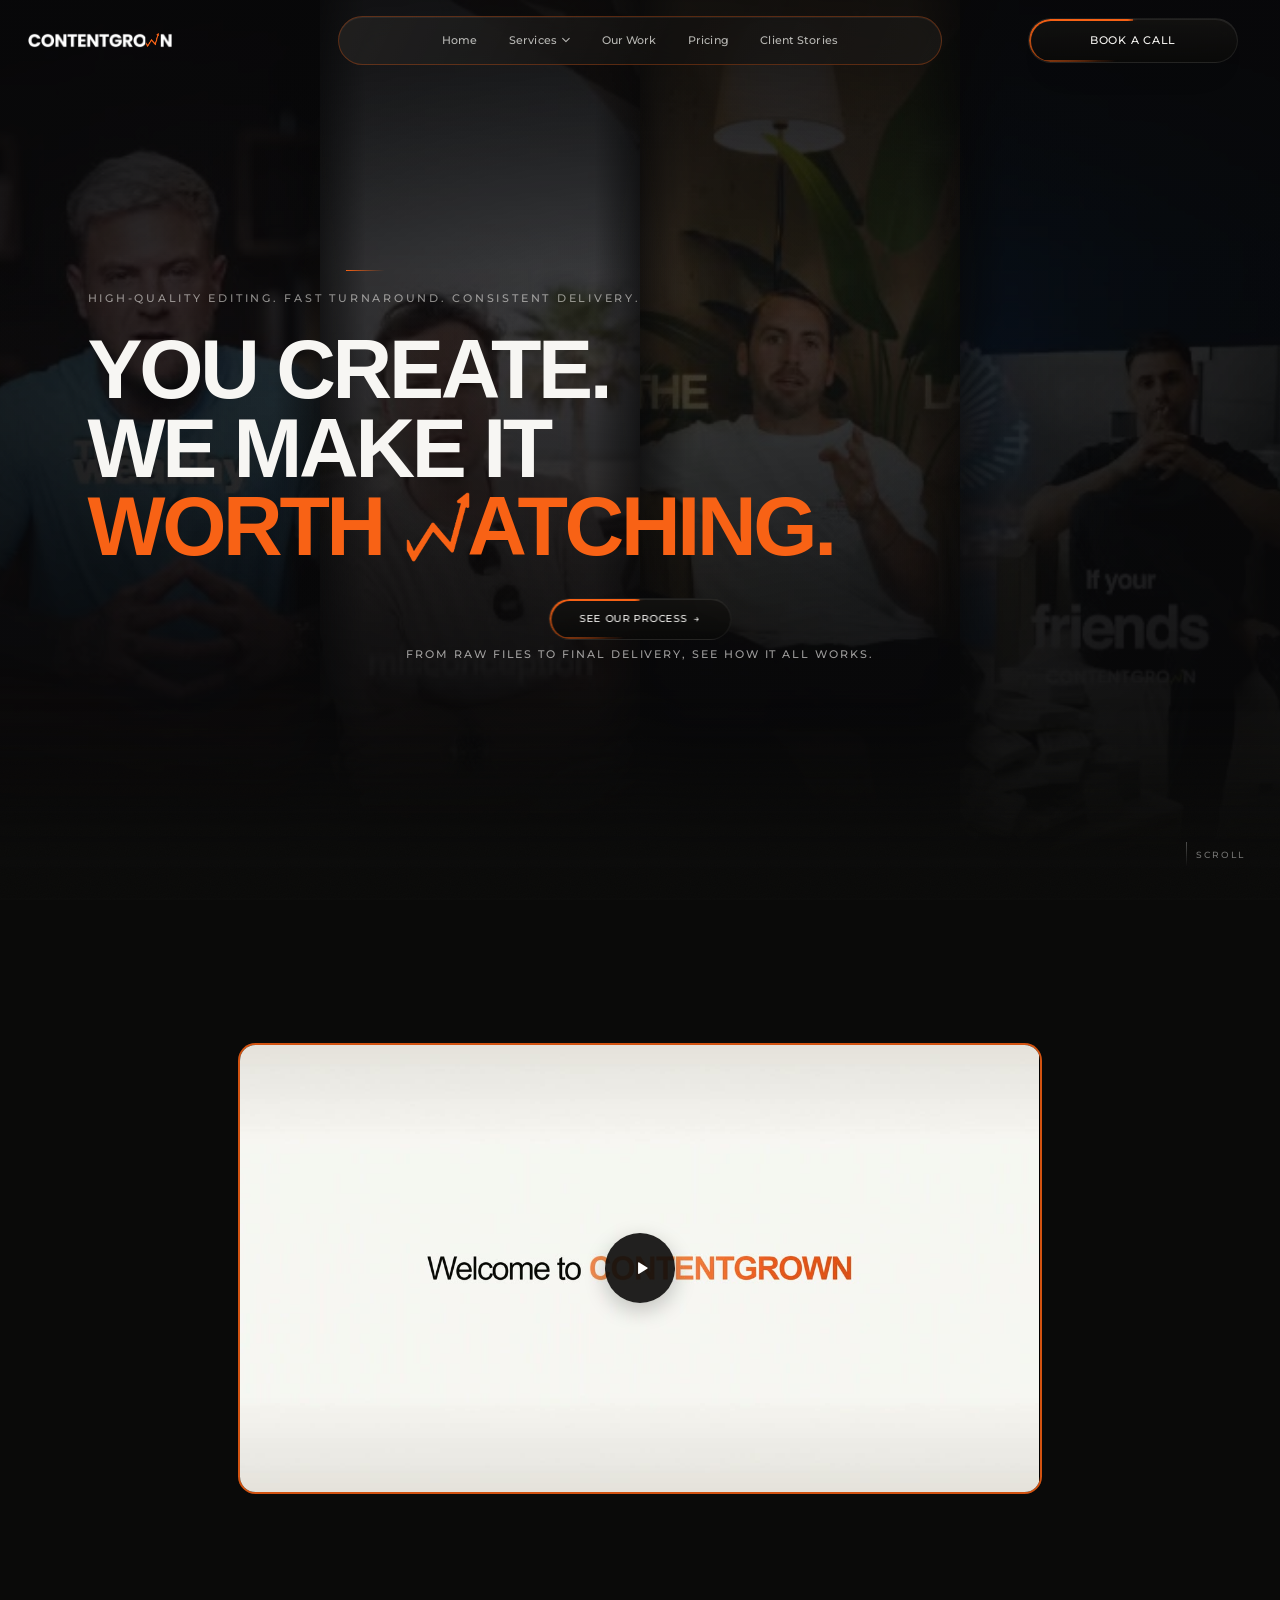
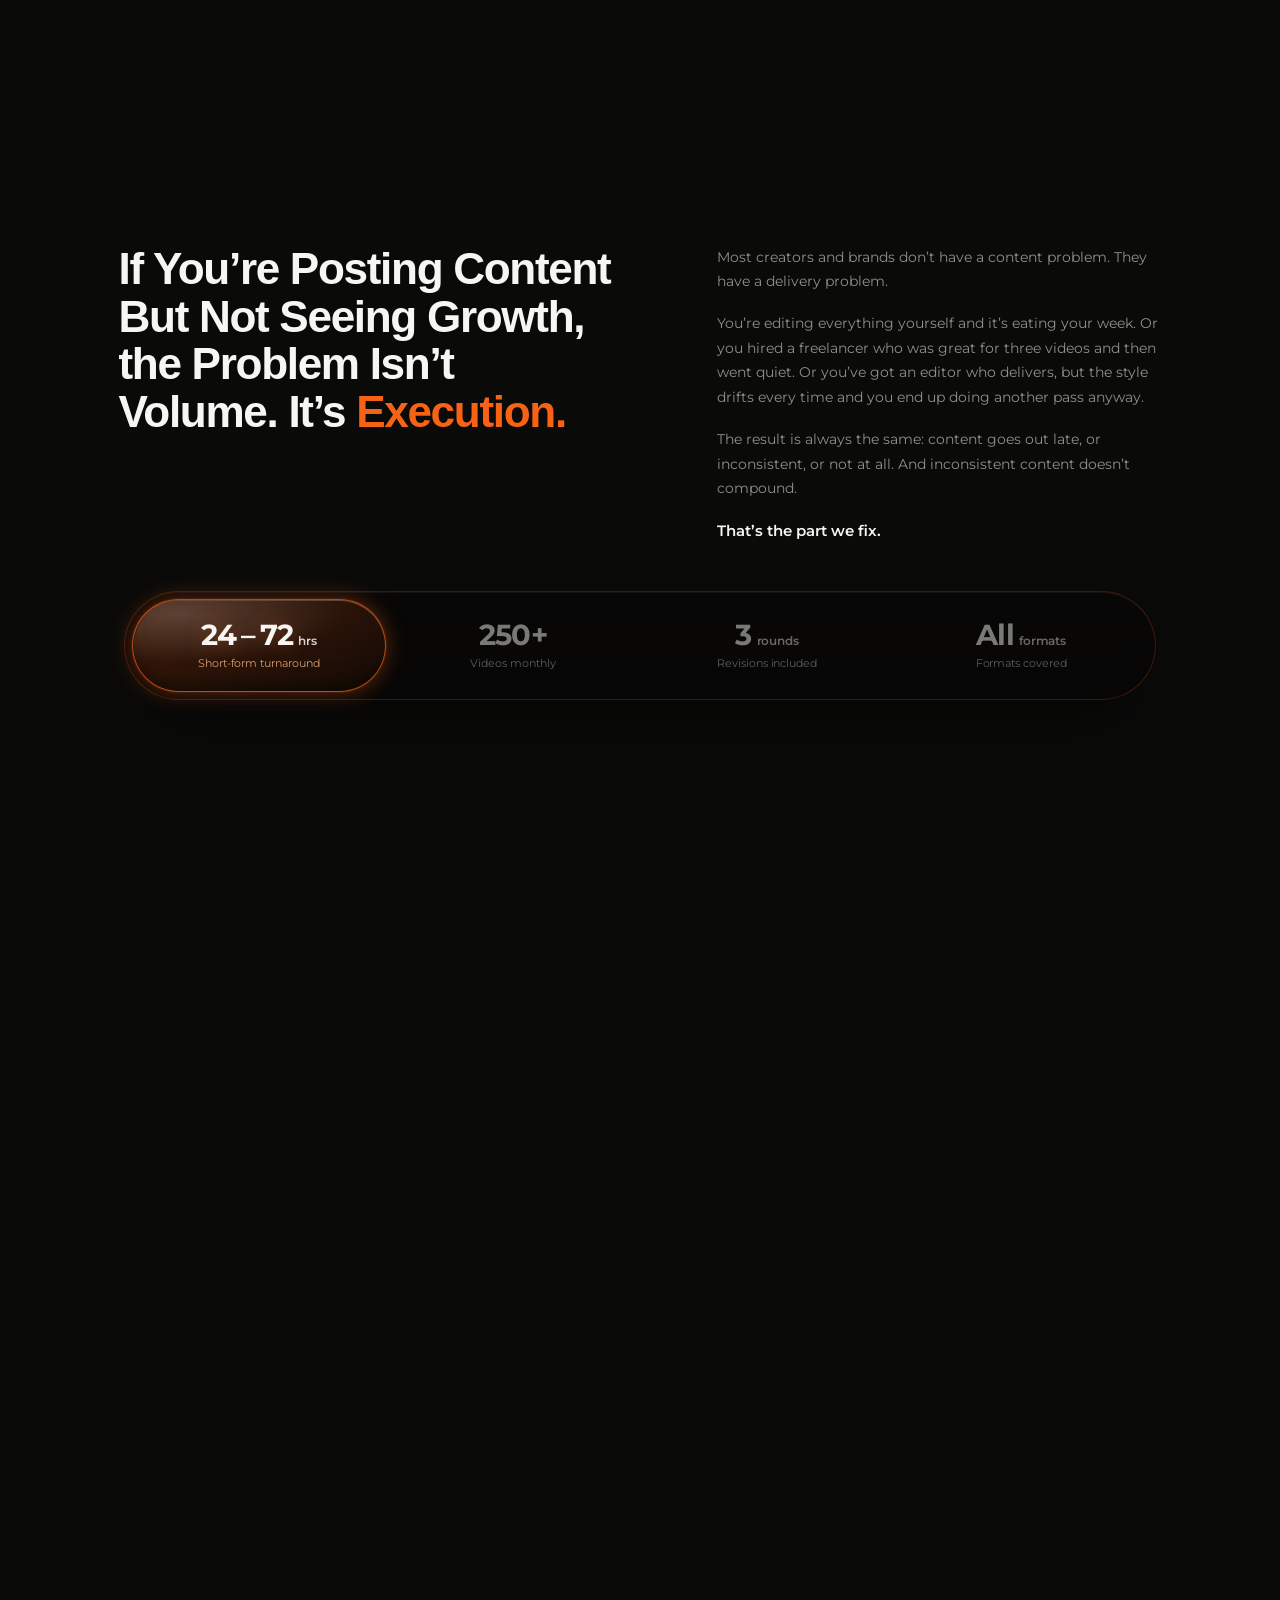
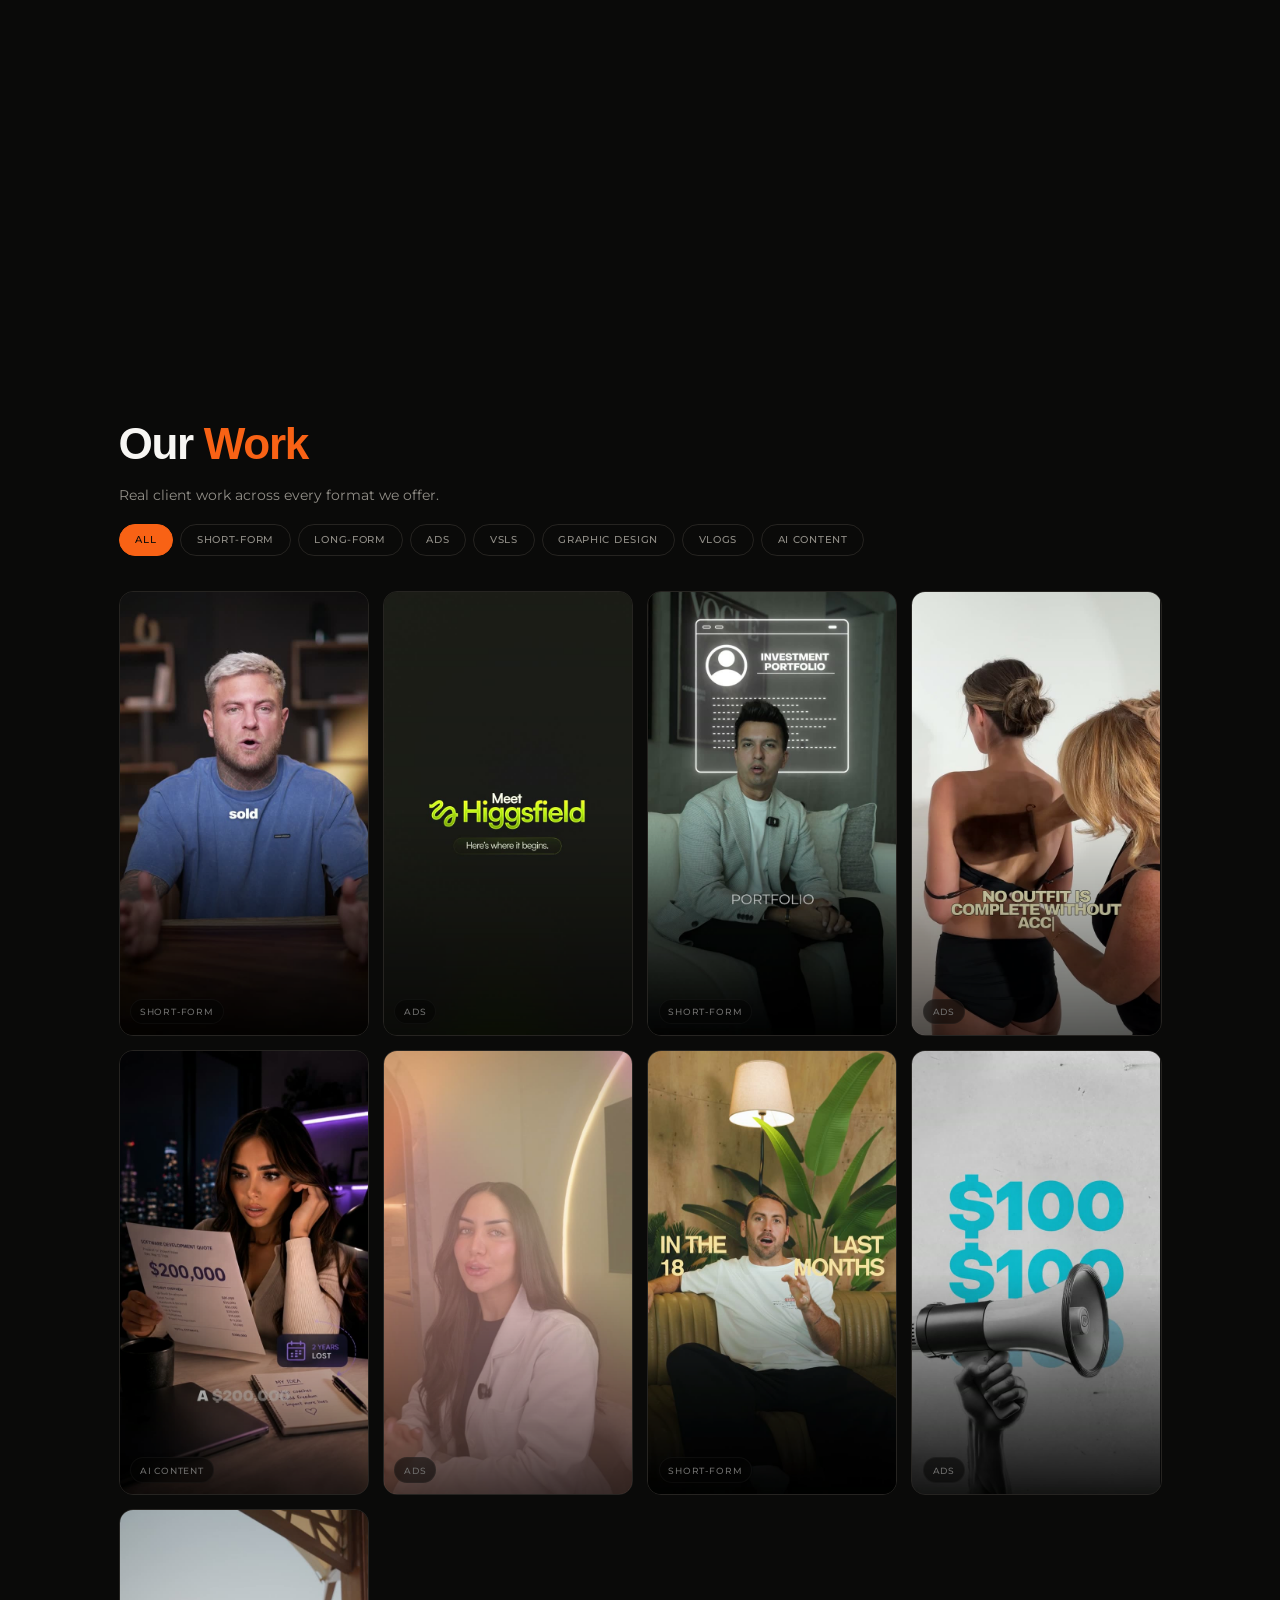
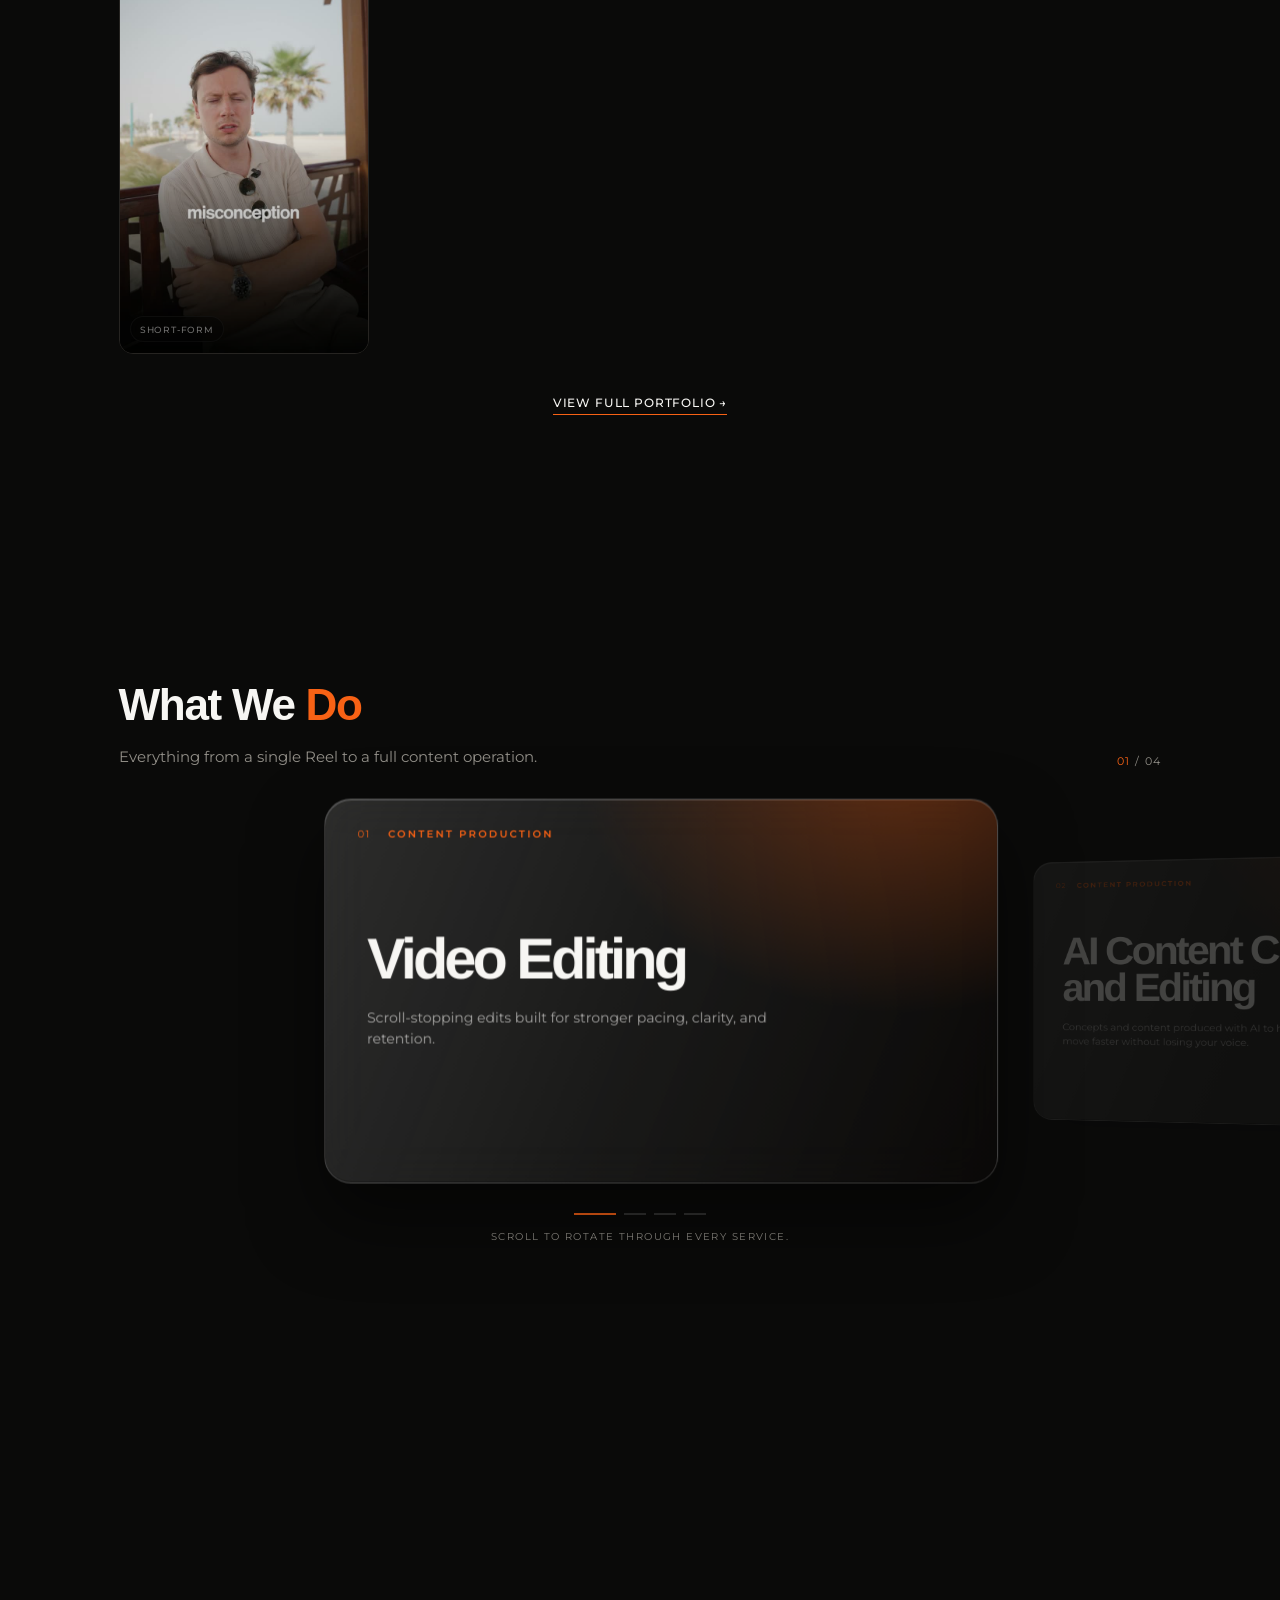
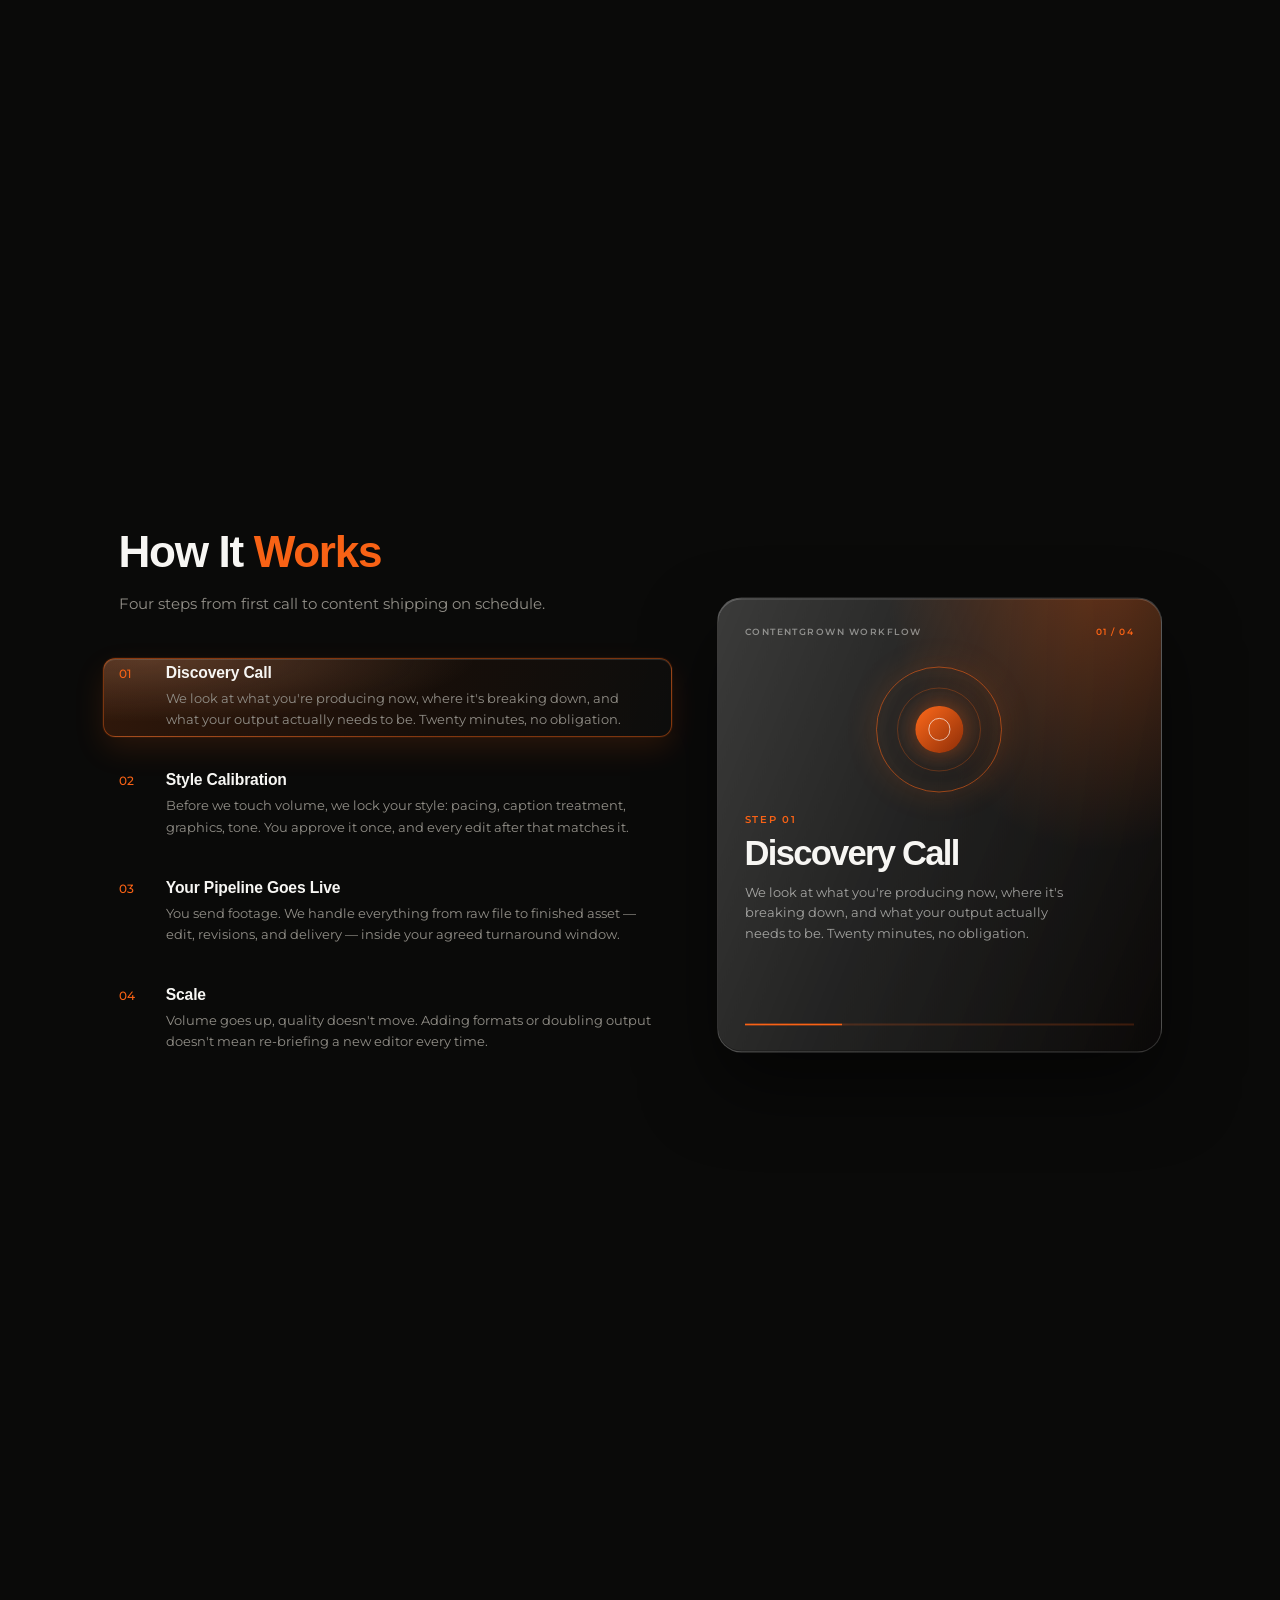
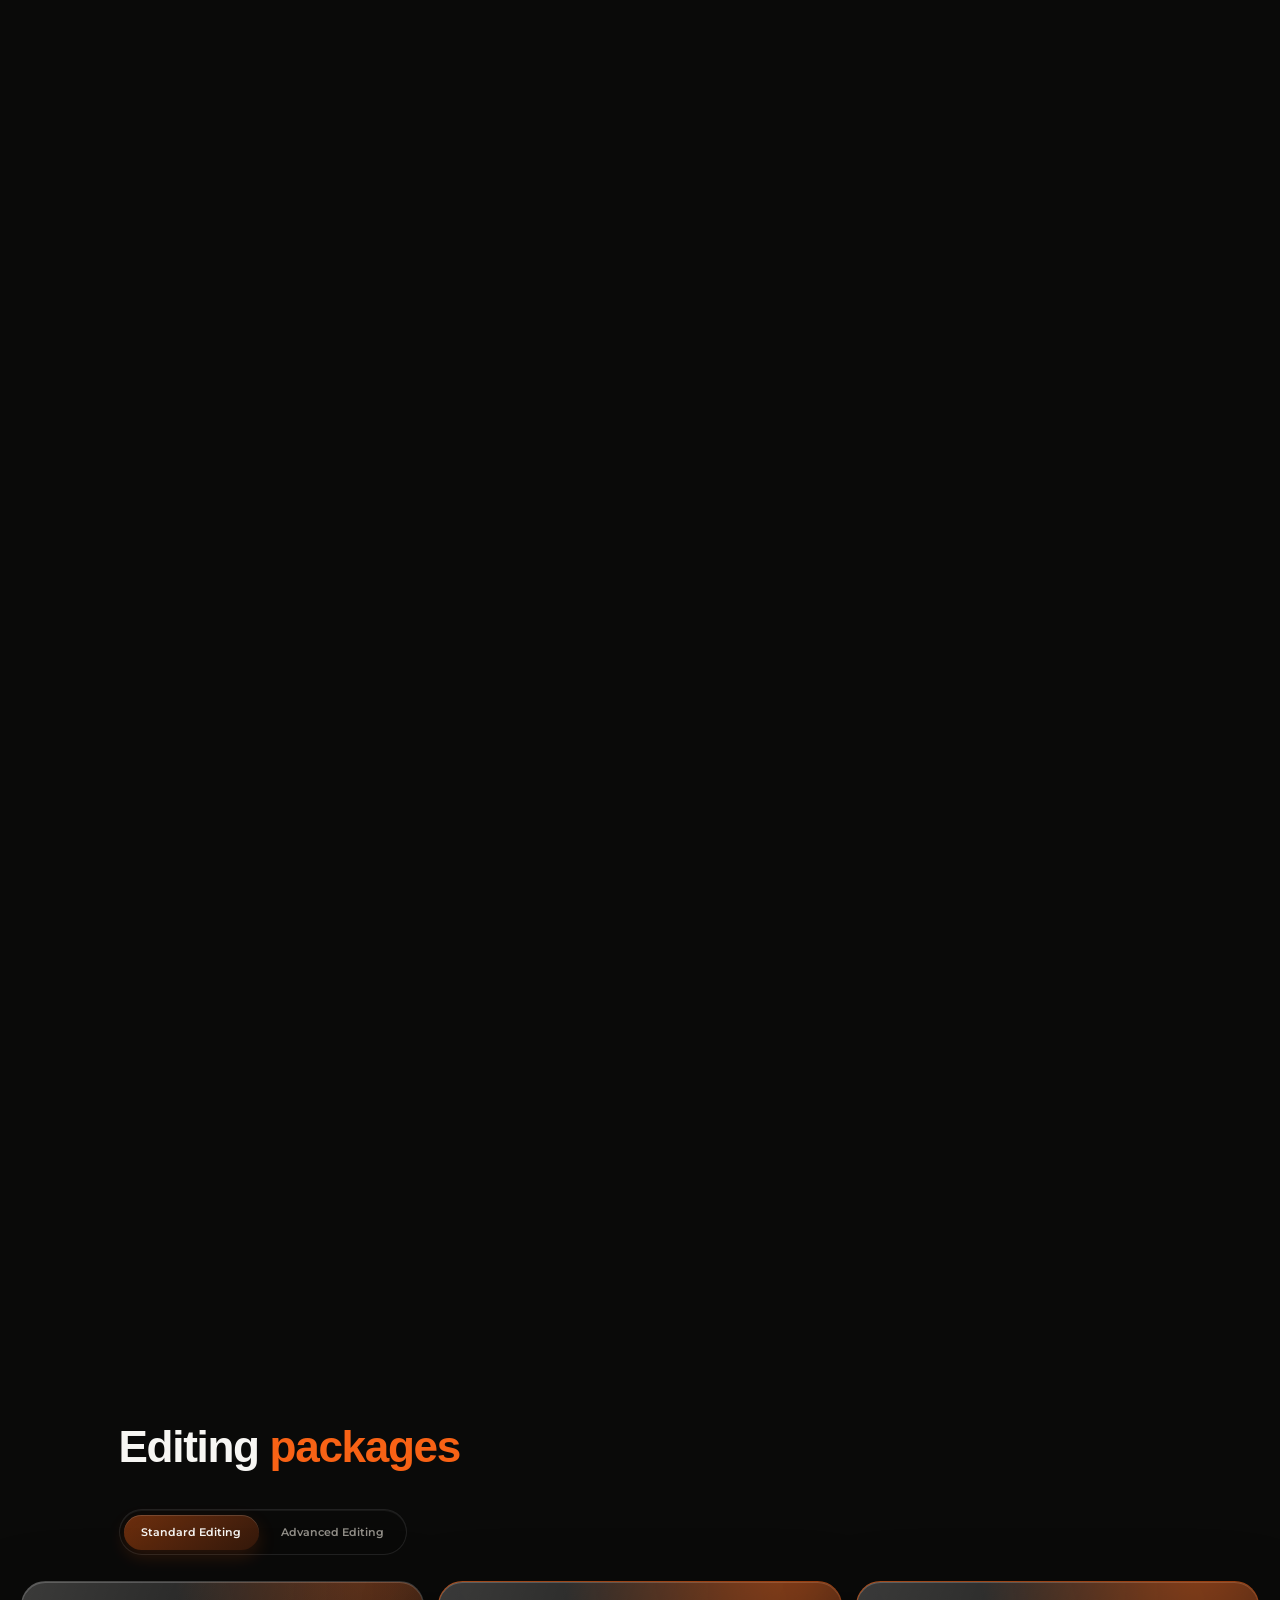
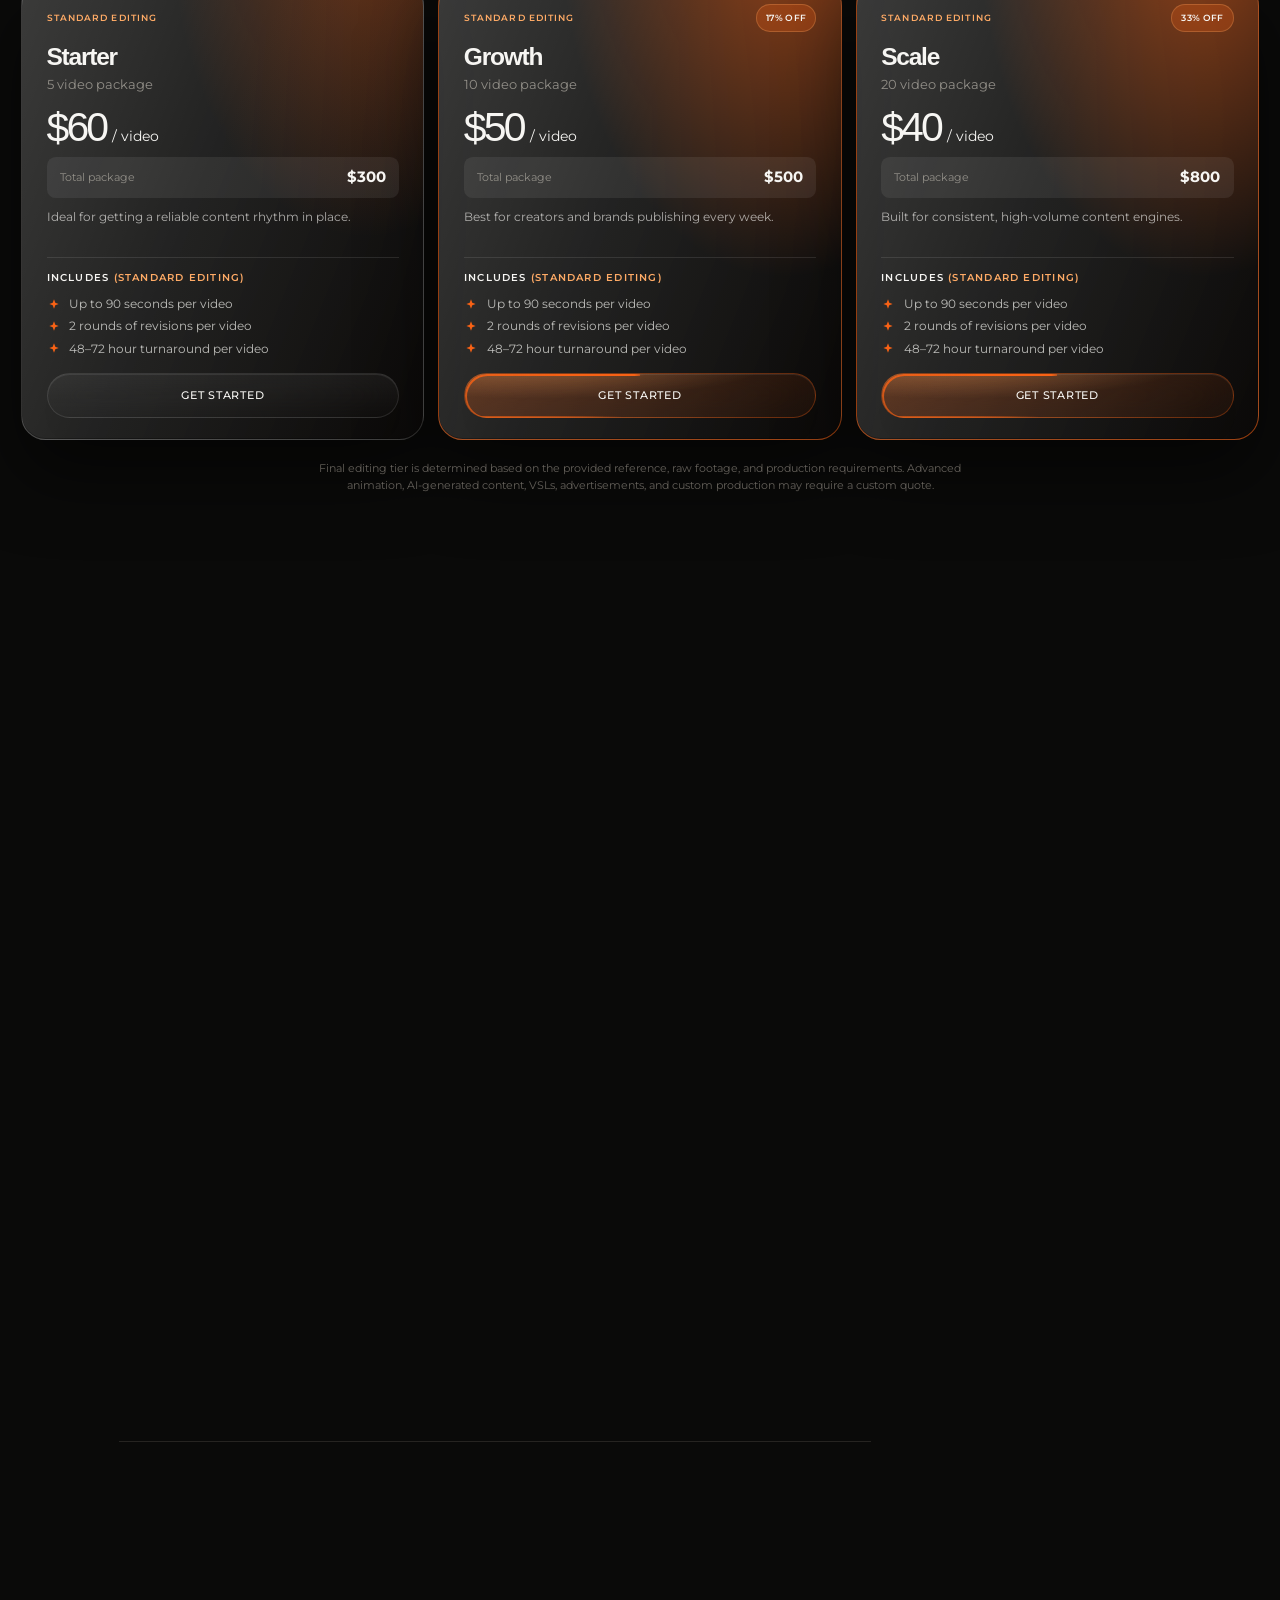
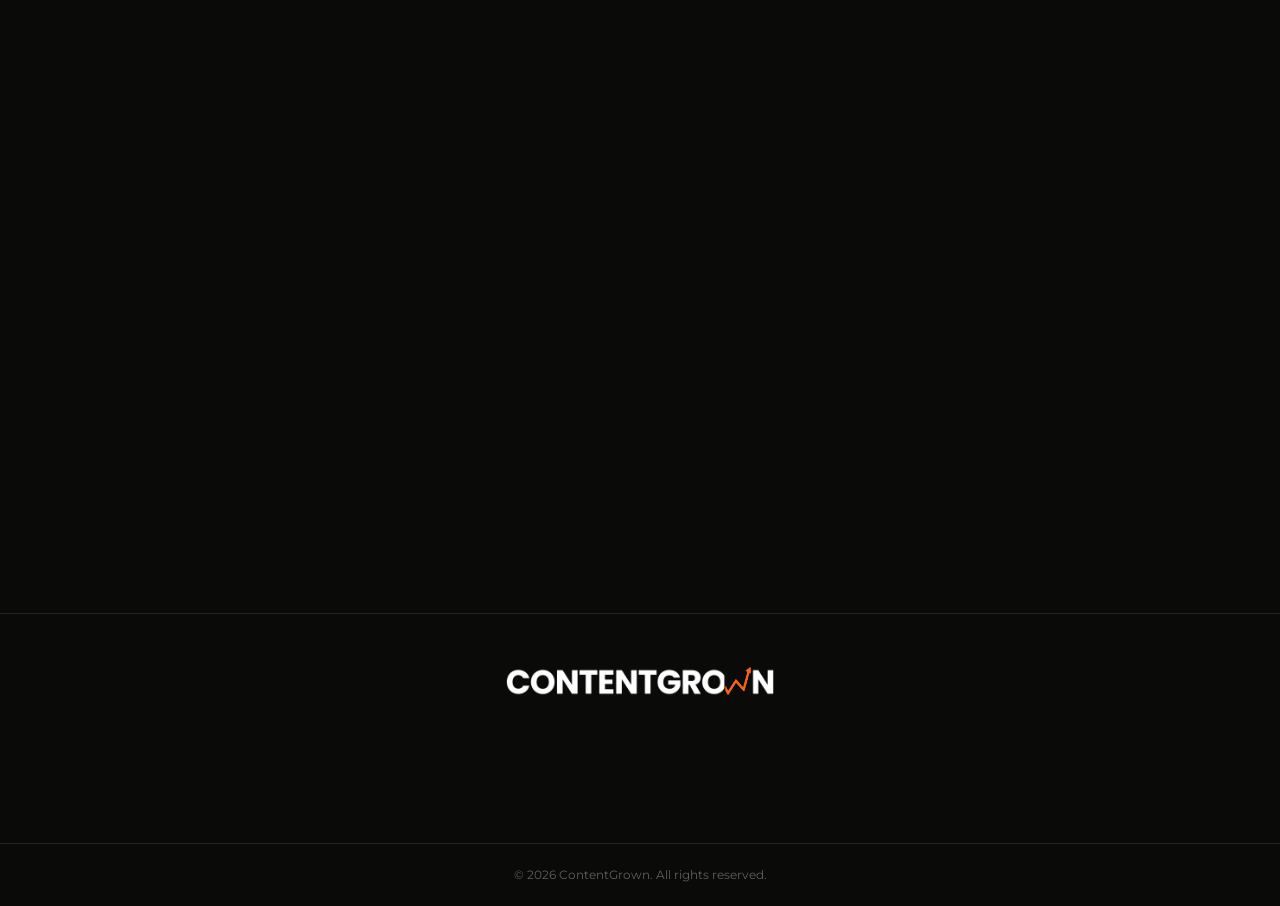
==== index.html @ d999bef1 "SEO fundamentals: robots.txt, sitemap.xml, canonical, robots meta, JSON-LD, media labels - robots.tx" ====
<!DOCTYPE html>
<html lang="en">
<head>
<meta charset="UTF-8">
<meta name="viewport" content="width=device-width, initial-scale=1.0">
<title>CONTENTGROWN</title>
<meta name="description" content="Contentgrown is a design-driven creative studio. Video editing and content for brands, creators and agencies. You create. We make it worth watching.">
<link rel="canonical" href="https://contentgrown.com/">
<meta name="robots" content="index, follow, max-image-preview:large, max-snippet:-1, max-video-preview:-1">
<meta property="og:type" content="website">
<meta property="og:site_name" content="CONTENTGROWN">
<meta property="og:url" content="https://contentgrown.com/">
<meta property="og:title" content="Contentgrown | Video editing &amp; content for brands, creators &amp; agencies">
<meta property="og:description" content="Contentgrown is a design-driven creative studio. You create. We make it worth watching.">
<meta property="og:image" content="https://contentgrown.com/assets/og-image.jpg">
<meta property="og:image:width" content="1200">
<meta property="og:image:height" content="630">
<meta property="og:image:alt" content="CONTENTGROWN. You create. We make it worth watching. Video editing &amp; content for brands, creators &amp; agencies.">
<meta name="twitter:card" content="summary_large_image">
<meta name="twitter:title" content="Contentgrown | Video editing &amp; content for brands, creators &amp; agencies">
<meta name="twitter:description" content="Contentgrown is a design-driven creative studio. You create. We make it worth watching.">
<meta name="twitter:image" content="https://contentgrown.com/assets/og-image.jpg">
<meta name="twitter:image:alt" content="CONTENTGROWN. You create. We make it worth watching. Video editing &amp; content for brands, creators &amp; agencies.">
<!-- Structured data (schema.org JSON-LD): the organisation, the site, and the four services listed in "What We Do".
     Only facts the page itself states. If a social profile or contact link in the footer changes, change it here too. -->
<script type="application/ld+json">
{
  "@context": "https://schema.org",
  "@graph": [
    {
      "@type": "Organization",
      "@id": "https://contentgrown.com/#organization",
      "name": "Content Grown",
      "alternateName": ["CONTENTGROWN", "Contentgrown"],
      "url": "https://contentgrown.com/",
      "logo": "https://contentgrown.com/assets/favicon-192.png",
      "description": "Video editing and content for brands, creators and agencies. You create. We make it worth watching.",
      "slogan": "You create. We make it worth watching.",
      "email": "contentgrown@gmail.com",
      "sameAs": [
        "https://www.instagram.com/contentgrown/",
        "https://www.linkedin.com/company/content-grown/",
        "https://www.facebook.com/profile.php?id=61573523605247"
      ],
      "contactPoint": [
        { "@type": "ContactPoint", "contactType": "customer service", "email": "contentgrown@gmail.com" },
        { "@type": "ContactPoint", "contactType": "customer service", "url": "https://wa.me/923181183581" },
        { "@type": "ContactPoint", "contactType": "sales", "url": "https://calendly.com/contentgrownn/15mincall" }
      ]
    },
    {
      "@type": "WebSite",
      "@id": "https://contentgrown.com/#website",
      "name": "Content Grown",
      "alternateName": ["CONTENTGROWN", "Contentgrown", "contentgrown.com"],
      "url": "https://contentgrown.com/",
      "inLanguage": "en",
      "publisher": { "@id": "https://contentgrown.com/#organization" }
    },
    {
      "@type": "Service",
      "@id": "https://contentgrown.com/#service-video-editing",
      "name": "Video Editing",
      "serviceType": "Video Editing",
      "category": "Content Production",
      "description": "Scroll-stopping edits built for stronger pacing, clarity, and retention.",
      "url": "https://contentgrown.com/#services",
      "provider": { "@id": "https://contentgrown.com/#organization" }
    },
    {
      "@type": "Service",
      "@id": "https://contentgrown.com/#service-ai-content",
      "name": "AI Content Creation and Editing",
      "serviceType": "AI Content Creation and Editing",
      "category": "Content Production",
      "description": "Concepts and content produced with AI to help you move faster without losing your voice.",
      "url": "https://contentgrown.com/#services",
      "provider": { "@id": "https://contentgrown.com/#organization" }
    },
    {
      "@type": "Service",
      "@id": "https://contentgrown.com/#service-graphic-design",
      "name": "Graphic Design",
      "serviceType": "Graphic Design",
      "category": "Design & Motion",
      "description": "Thumbnails, covers, and visual assets that make your content instantly recognisable.",
      "url": "https://contentgrown.com/#services",
      "provider": { "@id": "https://contentgrown.com/#organization" }
    },
    {
      "@type": "Service",
      "@id": "https://contentgrown.com/#service-social-media",
      "name": "Social Media Management",
      "serviceType": "Social Media Management",
      "category": "Growth & Distribution",
      "description": "A dependable content system for planning, publishing, and growing your presence.",
      "url": "https://contentgrown.com/#services",
      "provider": { "@id": "https://contentgrown.com/#organization" }
    }
  ]
}
</script>
<!-- Hero clips 3 and 4 are hidden on phones (max-width 700px), so they carry data-src and get their file the moment the
     parser creates them on wider screens. Runs before the stylesheets so it never waits for them; script.js repeats the
     same step as a safety net. -->
<script>(function(){if(!window.MutationObserver||window.matchMedia("(max-width: 700px)").matches)return;var m=new MutationObserver(function(){var v=document.querySelectorAll(".hero-loop[data-src]");for(var i=0;i<v.length;i++)if(!v[i].getAttribute("src")){v[i].defaultMuted=true;v[i].muted=true;v[i].src=v[i].getAttribute("data-src");}});m.observe(document,{childList:true,subtree:true});document.addEventListener("DOMContentLoaded",function(){m.disconnect();});})();</script>
<link rel="icon" href="assets/favicon.ico" sizes="32x32">
<link rel="icon" type="image/png" href="assets/favicon-16x16.png" sizes="16x16">
<link rel="icon" type="image/png" href="assets/favicon-32x32.png" sizes="32x32">
<link rel="icon" type="image/png" href="assets/favicon-192.png" sizes="192x192">
<link rel="apple-touch-icon" href="assets/apple-touch-icon.png">
<!-- Stills for the four hero clips: painted straight away while the clips themselves start up. -->
<link rel="preload" as="image" href="assets/hero-videos/video-01.jpg?v=2" fetchpriority="high">
<link rel="preload" as="image" href="assets/hero-videos/video-1.jpg?v=2" fetchpriority="high">
<link rel="preload" as="image" href="assets/hero-videos/video-3.jpg?v=2" fetchpriority="high">
<link rel="preload" as="image" href="assets/hero-videos/video-27.jpg?v=2" fetchpriority="high">
<link rel="preconnect" href="https://fonts.googleapis.com">
<link rel="preconnect" href="https://fonts.gstatic.com" crossorigin>
<!-- The font stylesheet comes from another origin, so it must not hold up the first paint or script.js:
     it loads as "print" (never blocks) and switches to "all" the moment it arrives (display=swap: text shows
     at once in the fallback face, then Montserrat takes over). -->
<link href="https://fonts.googleapis.com/css2?family=Montserrat:wght@300;400;500;600;700;800;900&display=swap" rel="stylesheet" media="print" onload="this.media='all'">
<noscript><link href="https://fonts.googleapis.com/css2?family=Montserrat:wght@300;400;500;600;700;800;900&display=swap" rel="stylesheet"></noscript>
<link rel="stylesheet" href="styles.css">
</head>
<body>

<div class="bg-fixed" aria-hidden="true">
  <!-- The ~20 MB site background is only fetched once the visitor scrolls past most of the hero (see script.js), so the four hero clips have the connection and the decoders to themselves. -->
  <video class="bg-fixed-video" id="bg-fixed-video-a" data-src="assets/site-bg.mp4" style="opacity:0" muted loop playsinline preload="none"></video>
  <video class="bg-fixed-video" id="bg-fixed-video-b" data-src="assets/site-bg.mp4" style="opacity:0" muted loop playsinline preload="none"></video>
  <div class="aurora"></div>
  <div class="blob blob-1"></div>
  <div class="blob blob-2"></div>
  <div class="blob blob-3"></div>
  <div class="grain"></div>
</div>
<header class="site-header" id="site-header">
  <div class="header-row">
    <a href="#top" class="logo"><img src="assets/logo-white.png" alt="CONTENTGROWN" class="logo-img" width="1240" height="136" decoding="async" fetchpriority="high"><span class="logo-arrow-overlay" aria-hidden="true"></span></a>
    <nav class="nav">
      <ul class="nav-links" id="nav-links">
        <li><a href="#top" data-target="hero">Home</a></li>
        <li class="nav-item-dropdown" id="services-dropdown-wrap">
          <button type="button" class="nav-dropdown-trigger" id="services-trigger" data-target="services" aria-haspopup="true" aria-expanded="false" aria-controls="services-dropdown">
            Services
            <svg class="nav-chevron" viewBox="0 0 12 8" fill="none" xmlns="http://www.w3.org/2000/svg"><path d="M1 1.5L6 6.5L11 1.5" stroke="currentColor" stroke-width="1.6" stroke-linecap="round" stroke-linejoin="round"/></svg>
          </button>
          <ul class="services-dropdown" id="services-dropdown" role="menu" aria-labelledby="services-trigger"></ul>
        </li>
        <li><a href="#work" data-target="work">Our Work</a></li>
        <li><a href="#pricing" data-target="pricing">Pricing</a></li>
        <li><a href="#proof" data-target="proof">Client Stories</a></li>
      </ul>
      <span class="nav-indicator" id="nav-indicator" aria-hidden="true"></span>
    </nav>
    <a href="https://calendly.com/contentgrownn/15mincall" target="_blank" rel="noopener" class="btn btn-solid btn-glass nav-cta"><span class="btn-label">Book a Call</span></a>
    <button class="hamburger" id="hamburger" aria-label="Menu">
      <span></span><span></span><span></span>
    </button>
  </div>
  <div class="mobile-menu" id="mobile-menu">
    <a href="#top">Home</a>
    <button class="mobile-services-toggle" id="mobile-services-toggle" type="button" aria-expanded="false" aria-controls="mobile-services-list">
      Services
      <svg class="nav-chevron" viewBox="0 0 12 8" fill="none" xmlns="http://www.w3.org/2000/svg"><path d="M1 1.5L6 6.5L11 1.5" stroke="currentColor" stroke-width="1.6" stroke-linecap="round" stroke-linejoin="round"/></svg>
    </button>
    <ul class="mobile-services-list" id="mobile-services-list"></ul>
    <a href="#work">Our Work</a>
    <a href="#pricing">Pricing</a>
    <a href="#proof">Client Stories</a>
    <a href="https://calendly.com/contentgrownn/15mincall" target="_blank" rel="noopener" class="btn btn-solid btn-glass">Book a Call<span class="btn-beam" aria-hidden="true"></span></a>
  </div>
</header>

<main id="top">

  <section class="hero" id="hero">
    <div class="hero-bg" id="hero-bg" aria-hidden="true">
      <div class="hero-bg-col"><video class="hero-loop" muted autoplay loop playsinline preload="auto" poster="assets/hero-videos/video-01.jpg?v=2" src="assets/hero-videos/video-01.mp4?v=2"></video></div>
      <div class="hero-bg-col"><video class="hero-loop" muted autoplay loop playsinline preload="auto" poster="assets/hero-videos/video-1.jpg?v=2" src="assets/hero-videos/video-1.mp4?v=2"></video></div>
      <div class="hero-bg-col"><video class="hero-loop" muted autoplay loop playsinline preload="auto" poster="assets/hero-videos/video-3.jpg?v=2" data-src="assets/hero-videos/video-3.mp4?v=2"></video></div>
      <div class="hero-bg-col"><video class="hero-loop" muted autoplay loop playsinline preload="auto" poster="assets/hero-videos/video-27.jpg?v=2" data-src="assets/hero-videos/video-27.mp4?v=2"></video></div>
    </div>
    <div class="hero-content">
      <div class="eyebrow-rule"></div>
      <p class="eyebrow">High-quality editing. <span class="eyebrow-focus">Fast turnaround.</span> Consistent delivery.</p>
      <h1 class="hero-title" aria-label="You Create. We Make It Worth Watching.">You Create. We Make It <span class="amber-word">Worth <span class="w-letter-word"><span class="w-letter" role="img" aria-label="W"></span>atching.</span></span></h1>
      <div class="hero-actions">
        <a href="#how" class="btn btn-solid btn-glass hero-cta"><span class="btn-label">See Our Process <span aria-hidden="true">→</span></span><span class="btn-beam" aria-hidden="true"></span></a>
        <p class="hero-sub">From raw files to final delivery, see how it all works.</p>
      </div>
    </div>
    <div class="scroll-indicator"><span></span>Scroll</div>
  </section>

  <section class="hero-showcase">
    <div class="section-inner">
      <div class="hero-showcase-frame">
        <div class="vsl-player reveal" id="vsl-player">
          <video id="vsl-video" aria-label="Welcome to CONTENTGROWN - introduction video" src="assets/vsl/contentgrown-vsl-v2.mp4" poster="assets/vsl/contentgrown-vsl-v2-centered-poster.jpg" playsinline preload="none"></video>
          <button class="vsl-play" id="vsl-play" type="button" aria-label="Play video">
            <svg viewBox="0 0 24 24" aria-hidden="true"><path d="M8 5.5v13a1 1 0 0 0 1.5.86l10.6-6.5a1 1 0 0 0 0-1.72L9.5 4.64A1 1 0 0 0 8 5.5Z" fill="currentColor"/></svg>
          </button>
        </div>
      </div>
    </div>
  </section>

  <section class="problem" id="problem">
    <div class="problem-stage">
    <div class="section-inner problem-grid">
      <div>
        <h2 class="reveal">If You&rsquo;re Posting Content But Not Seeing Growth, the Problem Isn&rsquo;t Volume. It&rsquo;s <span class="amber-word">Execution.</span></h2>
      </div>
      <div class="problem-copy">
        <p class="reveal">Most creators and brands don&rsquo;t have a content problem. They have a delivery problem.</p>
        <p class="reveal">You&rsquo;re editing everything yourself and it&rsquo;s eating your week. Or you hired a freelancer who was great for three videos and then went quiet. Or you&rsquo;ve got an editor who delivers, but the style drifts every time and you end up doing another pass anyway.</p>
        <p class="reveal">The result is always the same: content goes out late, or inconsistent, or not at all. And inconsistent content doesn&rsquo;t compound.</p>
        <p class="reveal problem-emphasis">That&rsquo;s the part we fix.</p>
      </div>
    </div>
    <div class="stat-bar-section" id="stat-bar-section">
      <div class="stat-bar-inner">
        <div class="stat-bar" id="stat-bar" aria-label="ContentGrown delivery highlights">
          <div class="stat-bubble" id="stat-bubble" aria-hidden="true"></div>
          <div class="stat-item" data-index="0">
            <span class="stat-item-value"><span class="stat-range"><span>24</span><span class="stat-range-dash">–</span><span>72</span></span><span class="stat-item-unit">hrs</span></span>
            <span class="stat-item-label">Short-form turnaround</span>
          </div>
          <div class="stat-item" data-index="1">
            <span class="stat-item-value">250+</span>
            <span class="stat-item-label">Videos monthly</span>
          </div>
          <div class="stat-item" data-index="2">
            <span class="stat-item-value">3<span class="stat-item-unit">rounds</span></span>
            <span class="stat-item-label">Revisions included</span>
          </div>
          <div class="stat-item" data-index="3">
            <span class="stat-item-value">All<span class="stat-item-unit">formats</span></span>
            <span class="stat-item-label">Formats covered</span>
          </div>
        </div>
      </div>
    </div>
    </div>
  </section>

  <section class="work" id="work">
    <div class="section-inner">
      <h2 class="reveal">Our <span class="amber-word">Work</span></h2>
      <div class="work-toprow reveal">
        <p class="work-sub">Real client work across every format we offer.</p>
        <div class="filter-tabs">
          <button class="filter-tab active" data-filter="all">All</button>
          <button class="filter-tab" data-filter="short">Short-Form</button>
          <button class="filter-tab" data-filter="long">Long-Form</button>
          <button class="filter-tab" data-filter="ads">Ads</button>
          <button class="filter-tab" data-filter="vsl">VSLs</button>
          <button class="filter-tab" data-filter="graphic">Graphic Design</button>
          <button class="filter-tab" data-filter="vlogs">Vlogs</button>
          <button class="filter-tab" data-filter="ai">AI Content</button>
        </div>
      </div>

      <div class="work-grid" id="work-grid"></div>

      <div class="work-portfolio-link reveal">
        <a href="https://f.io/B4Xwe_ll" target="_blank" rel="noopener">View Full Portfolio <span>→</span></a>
      </div>
    </div>
  </section>

  <section class="services" id="services">
    <div class="section-inner">
      <div class="services-heading">
        <div>
          <h2>What We <span class="amber-word">Do</span></h2>
          <p class="section-sub">Everything from a single Reel to a full content operation.</p>
        </div>
        <div class="services-counter"><span id="service-current">01</span> / 04</div>
      </div>
      <div class="services-list" id="services-list"></div>
      <div class="services-dots" id="services-dots" aria-hidden="true"></div>
      <p class="services-note">Scroll to rotate through every service.</p>
    </div>
  </section>

  <section class="how" id="how">
    <div class="section-inner how-grid">
      <div>
        <h2 class="reveal">How It <span class="amber-word">Works</span></h2>
        <p class="section-sub reveal">Four steps from first call to content shipping on schedule.</p>
        <div class="how-steps" id="how-steps"></div>
      </div>
      <aside class="how-preview reveal" id="how-preview" aria-live="polite">
        <div class="how-preview-head">
          <span>CONTENTGROWN WORKFLOW</span>
          <span id="how-preview-count">01 / 04</span>
        </div>
        <div class="how-preview-orbit" aria-hidden="true">
          <span class="how-preview-core"></span>
          <span class="how-preview-ring"></span>
          <span class="how-preview-pulse"></span>
        </div>
        <div class="how-preview-copy">
          <span class="how-preview-kicker" id="how-preview-kicker">STEP 01</span>
          <h3 id="how-preview-title">Discovery Call</h3>
          <p id="how-preview-desc">We get clear on what is holding your content back and what output you actually need.</p>
        </div>
        <div class="how-preview-progress" aria-hidden="true"><span id="how-preview-progress"></span></div>
      </aside>
    </div>
  </section>

  <section class="pricing" id="pricing">
    <div class="section-inner">
      <div class="pricing-heading reveal">
        <h2>Editing <span class="amber-word">packages</span></h2>
      </div>

      <div class="pricing-toggle reveal" role="tablist" aria-label="Editing level">
        <button class="pricing-toggle-option active" type="button" role="tab" aria-selected="true" data-tier="standard">Standard Editing</button>
        <button class="pricing-toggle-option" type="button" role="tab" aria-selected="false" data-tier="advanced">Advanced Editing</button>
      </div>

      <div class="pricing-grid" id="pricing-grid" aria-live="polite"></div>

      <p class="pricing-disclaimer reveal">Final editing tier is determined based on the provided reference, raw footage, and production requirements. Advanced animation, AI-generated content, VSLs, advertisements, and custom production may require a custom quote.</p>

      <div class="custom-production reveal">
        <div>
          <span class="custom-production-kicker">CUSTOM PRODUCTION</span>
          <h3>Need something more <span class="amber-word">complex?</span></h3>
          <p>Animation-heavy edits, AI-generated visuals, ads, VSLs, custom illustrations, extensive compositing, and highly complex SaaS animations are quoted separately.</p>
        </div>
        <a class="btn btn-glass custom-production-cta" href="#book">Get a Custom Quote <span aria-hidden="true">→</span></a>
      </div>
    </div>
  </section>

  <section class="proof" id="proof">
    <div class="section-inner">
      <h2 class="reveal">What Our Clients <span class="amber-word">Say</span></h2>

      <div class="proof-video-grid" id="proof-video-grid"></div>
    </div>
  </section>

  <section class="faqs" id="faqs">
    <div class="section-inner">
      <h2 class="reveal">Frequently Asked <span class="amber-word">Questions</span></h2>
      <div class="faq-list" id="faq-list"></div>
    </div>
  </section>

  <section class="cta" id="book">
    <div class="section-inner cta-inner">
      <h2 class="reveal">Ready to Scale Your <span class="amber-word">Content?</span></h2>
      <a href="https://calendly.com/contentgrownn/15mincall" target="_blank" rel="noopener" class="btn btn-solid btn-glass reveal">Book a Call<span class="btn-beam" aria-hidden="true"></span></a>
    </div>
  </section>

</main>

<footer class="site-footer">
  <div class="section-inner footer-inner">
    <div class="footer-brand">
      <a href="#top" class="logo"><img src="assets/logo-white.png" alt="CONTENTGROWN" class="logo-img" width="1240" height="136" decoding="async"><span class="logo-arrow-overlay" aria-hidden="true"></span></a>
    </div>

    <!-- Social / contact buttons. To change a profile link, edit the three hrefs marked TODO-URL below. -->
    <ul class="social-cluster reveal">
      <li>
        <!-- TODO-URL: Instagram profile link (replace the href) -->
        <a class="social-btn social-btn--instagram" aria-label="Instagram" title="Instagram" href="https://www.instagram.com/contentgrown/" target="_blank" rel="noopener">
          <svg class="social-icon" viewBox="0 0 24 24" aria-hidden="true" focusable="false"><defs><linearGradient id="ig-grad" x1="0" y1="1" x2="1" y2="0"><stop offset="0" stop-color="#FEDA75"/><stop offset=".28" stop-color="#FA7E1E"/><stop offset=".55" stop-color="#D62976"/><stop offset=".8" stop-color="#962FBF"/><stop offset="1" stop-color="#4F5BD5"/></linearGradient></defs><path fill="url(#ig-grad)" d="M7.0301.084c-1.2768.0602-2.1487.264-2.911.5634-.7888.3075-1.4575.72-2.1228 1.3877-.6652.6677-1.075 1.3368-1.3802 2.127-.2954.7638-.4956 1.6365-.552 2.914-.0564 1.2775-.0689 1.6882-.0626 4.947.0062 3.2586.0206 3.6671.0825 4.9473.061 1.2765.264 2.1482.5635 2.9107.308.7889.72 1.4573 1.388 2.1228.6679.6655 1.3365 1.0743 2.1285 1.38.7632.295 1.6361.4961 2.9134.552 1.2773.056 1.6884.069 4.9462.0627 3.2578-.0062 3.668-.0207 4.9478-.0814 1.28-.0607 2.147-.2652 2.9098-.5633.7889-.3086 1.4578-.72 2.1228-1.3881.665-.6682 1.0745-1.3378 1.3795-2.1284.2957-.7632.4966-1.636.552-2.9124.056-1.2809.0692-1.6898.063-4.948-.0063-3.2583-.021-3.6668-.0817-4.9465-.0607-1.2797-.264-2.1487-.5633-2.9117-.3084-.7889-.72-1.4568-1.3876-2.1228C21.2982 1.33 20.628.9208 19.8378.6165 19.074.321 18.2017.1197 16.9244.0645 15.6471.0093 15.236-.005 11.977.0014 8.718.0076 8.31.0215 7.0301.0839m.1402 21.6932c-1.17-.0509-1.8053-.2453-2.2287-.408-.5606-.216-.96-.4771-1.3819-.895-.422-.4178-.6811-.8186-.9-1.378-.1644-.4234-.3624-1.058-.4171-2.228-.0595-1.2645-.072-1.6442-.079-4.848-.007-3.2037.0053-3.583.0607-4.848.05-1.169.2456-1.805.408-2.2282.216-.5613.4762-.96.895-1.3816.4188-.4217.8184-.6814 1.3783-.9003.423-.1651 1.0575-.3614 2.227-.4171 1.2655-.06 1.6447-.072 4.848-.079 3.2033-.007 3.5835.005 4.8495.0608 1.169.0508 1.8053.2445 2.228.408.5608.216.96.4754 1.3816.895.4217.4194.6816.8176.9005 1.3787.1653.4217.3617 1.056.4169 2.2263.0602 1.2655.0739 1.645.0796 4.848.0058 3.203-.0055 3.5834-.061 4.848-.051 1.17-.245 1.8055-.408 2.2294-.216.5604-.4763.96-.8954 1.3814-.419.4215-.8181.6811-1.3783.9-.4224.1649-1.0577.3617-2.2262.4174-1.2656.0595-1.6448.072-4.8493.079-3.2045.007-3.5825-.006-4.848-.0608M16.953 5.5864A1.44 1.44 0 1 0 18.39 4.144a1.44 1.44 0 0 0-1.437 1.4424M5.8385 12.012c.0067 3.4032 2.7706 6.1557 6.173 6.1493 3.4026-.0065 6.157-2.7701 6.1506-6.1733-.0065-3.4032-2.771-6.1565-6.174-6.1498-3.403.0067-6.156 2.771-6.1496 6.1738M8 12.0077a4 4 0 1 1 4.008 3.9921A3.9996 3.9996 0 0 1 8 12.0077"/></svg>
        </a>
      </li>
      <li>
        <!-- TODO-URL: Facebook page link (replace the href) -->
        <a class="social-btn social-btn--facebook" aria-label="Facebook" title="Facebook" href="https://www.facebook.com/profile.php?id=61573523605247" target="_blank" rel="noopener">
          <svg class="social-icon" viewBox="0 0 24 24" aria-hidden="true" focusable="false"><path fill="currentColor" d="M9.101 23.691v-7.98H6.627v-3.667h2.474v-1.58c0-4.085 1.848-5.978 5.858-5.978.401 0 .955.042 1.468.103a8.68 8.68 0 0 1 1.141.195v3.325a8.623 8.623 0 0 0-.653-.036 26.805 26.805 0 0 0-.733-.009c-.707 0-1.259.096-1.675.309a1.686 1.686 0 0 0-.679.622c-.258.42-.374.995-.374 1.752v1.297h3.919l-.386 2.103-.287 1.564h-3.246v8.245C19.396 23.238 24 18.179 24 12.044c0-6.627-5.373-12-12-12s-12 5.373-12 12c0 5.628 3.874 10.35 9.101 11.647Z"/></svg>
        </a>
      </li>
      <li>
        <!-- TODO-URL: LinkedIn page link (replace the href) -->
        <a class="social-btn social-btn--linkedin" aria-label="LinkedIn" title="LinkedIn" href="https://www.linkedin.com/company/content-grown/" target="_blank" rel="noopener">
          <svg class="social-icon" viewBox="0 0 24 24" aria-hidden="true" focusable="false"><path fill="currentColor" d="M20.447 20.452h-3.554v-5.569c0-1.328-.027-3.037-1.852-3.037-1.853 0-2.136 1.445-2.136 2.939v5.667H9.351V9h3.414v1.561h.046c.477-.9 1.637-1.85 3.37-1.85 3.601 0 4.267 2.37 4.267 5.455v6.286zM5.337 7.433c-1.144 0-2.063-.926-2.063-2.065 0-1.138.92-2.063 2.063-2.063 1.14 0 2.064.925 2.064 2.063 0 1.139-.925 2.065-2.064 2.065zm1.782 13.019H3.555V9h3.564v11.452zM22.225 0H1.771C.792 0 0 .774 0 1.729v20.542C0 23.227.792 24 1.771 24h20.451C23.2 24 24 23.227 24 22.271V1.729C24 .774 23.2 0 22.222 0h.003z"/></svg>
        </a>
      </li>
      <li>
        <a class="social-btn social-btn--whatsapp" aria-label="WhatsApp" title="WhatsApp" href="https://wa.me/923181183581" target="_blank" rel="noopener">
          <svg class="social-icon" viewBox="0 0 24 24" aria-hidden="true" focusable="false"><path fill="currentColor" d="M17.472 14.382c-.297-.149-1.758-.867-2.03-.967-.273-.099-.471-.148-.67.15-.197.297-.767.966-.94 1.164-.173.199-.347.223-.644.075-.297-.15-1.255-.463-2.39-1.475-.883-.788-1.48-1.761-1.653-2.059-.173-.297-.018-.458.13-.606.134-.133.298-.347.446-.52.149-.174.198-.298.298-.497.099-.198.05-.371-.025-.52-.075-.149-.669-1.612-.916-2.207-.242-.579-.487-.5-.669-.51-.173-.008-.371-.01-.57-.01-.198 0-.52.074-.792.372-.272.297-1.04 1.016-1.04 2.479 0 1.462 1.065 2.875 1.213 3.074.149.198 2.096 3.2 5.077 4.487.709.306 1.262.489 1.694.625.712.227 1.36.195 1.871.118.571-.085 1.758-.719 2.006-1.413.248-.694.248-1.289.173-1.413-.074-.124-.272-.198-.57-.347m-5.421 7.403h-.004a9.87 9.87 0 01-5.031-1.378l-.361-.214-3.741.982.998-3.648-.235-.374a9.86 9.86 0 01-1.51-5.26c.001-5.45 4.436-9.884 9.888-9.884 2.64 0 5.122 1.03 6.988 2.898a9.825 9.825 0 012.893 6.994c-.003 5.45-4.437 9.884-9.885 9.884m8.413-18.297A11.815 11.815 0 0012.05 0C5.495 0 .16 5.335.157 11.892c0 2.096.547 4.142 1.588 5.945L.057 24l6.305-1.654a11.882 11.882 0 005.683 1.448h.005c6.554 0 11.89-5.335 11.893-11.893a11.821 11.821 0 00-3.48-8.413Z"/></svg>
        </a>
      </li>
      <li>
        <a class="social-btn social-btn--gmail" aria-label="Email us" title="Email us" href="mailto:contentgrown@gmail.com">
          <svg class="social-icon" viewBox="0 0 24 24" aria-hidden="true" focusable="false"><path fill="currentColor" d="M24 5.457v13.909c0 .904-.732 1.636-1.636 1.636h-3.819V11.73L12 16.64l-6.545-4.91v9.273H1.636A1.636 1.636 0 0 1 0 19.366V5.457c0-2.023 2.309-3.178 3.927-1.964L5.455 4.64 12 9.548l6.545-4.91 1.528-1.145C21.69 2.28 24 3.434 24 5.457z"/></svg>
        </a>
      </li>
    </ul>
  </div>

  <!-- Sits outside .footer-inner so its top line runs edge to edge of the viewport -->
  <p class="footer-legal">&copy; 2026 ContentGrown. All rights reserved.</p>
</footer>

<div class="lightbox" id="lightbox">
  <button class="lightbox-close" id="lightbox-close" aria-label="Close">&times;</button>
  <video id="lightbox-video" aria-label="Video player" controls loop playsinline></video>
</div>

<script src="script.js"></script>
</body>
</html>
---- styles.css ----
:root {
  --ink: #0a0a09;
  --charcoal: #121110;
  --surface: #161513;
  --surface-2: #1c1a17;
  --line: #262421;
  --line-soft: #322f2a;
  --chalk: #f7f6f3;
  --muted: #928f88;
  --muted-2: #635f59;
  --amber: #f86215;
  --amber-light: #ffab66;
  --amber-dim: rgba(248, 98, 21, 0.09);
  --border-accent: #f8621522;
  --ease: cubic-bezier(0.16, 1, 0.3, 1);
  --ease-soft: cubic-bezier(0.4, 0, 0.2, 1);
  /* One page grid for every section heading: the standard content column (.section-inner)
     and its side gutter. A section that uses a wider container for its cards (Editing
     packages) indents its heading with these same two values, so all headings share one left edge.
     --heading-gap is the space between a heading and the content under it when there is no sub-line. */
  --content-max: 77.5rem;
  --gutter: 1.5rem;
  --heading-gap: 2.75rem;
  --font-display: "Helvetica Neue", Helvetica, Arial, sans-serif;
  --font-body: "Montserrat", "Helvetica Neue", Arial, sans-serif;
  --cursor-img: url("data:image/svg+xml,%3Csvg xmlns='http://www.w3.org/2000/svg' width='32' height='32' viewBox='0 0 32 32'%3E%3Cdefs%3E%3ClinearGradient id='a' x1='0' y1='0' x2='1' y2='1'%3E%3Cstop offset='0' stop-color='%23ffd9b3'/%3E%3Cstop offset='1' stop-color='%23f86215'/%3E%3C/linearGradient%3E%3ClinearGradient id='b' x1='0' y1='0' x2='1' y2='1'%3E%3Cstop offset='0' stop-color='%23b8430a'/%3E%3Cstop offset='1' stop-color='%237a2d07'/%3E%3C/linearGradient%3E%3C/defs%3E%3Cpath d='M6 2 L2 26 L14 20 Z' fill='url(%23a)' stroke='%230a0a09' stroke-width='1.2' stroke-linejoin='round'/%3E%3Cpath d='M6 2 L14 20 L26 24 Z' fill='url(%23b)' stroke='%230a0a09' stroke-width='1.2' stroke-linejoin='round'/%3E%3C/svg%3E") 6 2;
}

html { cursor: var(--cursor-img), auto; }

* { box-sizing: border-box; margin: 0; padding: 0; }

html { scroll-behavior: smooth; }

/* Fluid sizing: every layout size is in rem, so scaling this one value scales
   the whole site together. 16px (the original design size) at 1920px wide and
   on tablet/phone; eases down to ~14px on laptops and up to 22px on very large
   screens so nothing is oversized on small displays or tiny on big ones. */
html { font-size: 16px; }
@media (min-width: 901px) and (max-width: 1919px) {
  html { font-size: max(12.5px, min(calc(10px + 0.3125vw), 2.1vh)); }
}
@media (min-width: 1920px) {
  html { font-size: min(22px, calc(16px + (100vw - 1920px) * 0.00625)); }
}

body {
  background: var(--ink);
  color: var(--chalk);
  font-family: var(--font-body);
  font-size: 1rem;
  line-height: 1.5;
  overflow-x: hidden;
  -webkit-font-smoothing: antialiased;
  -moz-osx-font-smoothing: grayscale;
  text-rendering: optimizeLegibility;
}

/* Used while the Get Started dialog is open. --scrollbar-gap (set in script.js) replaces the width
   of the vanishing scrollbar so the page and the fixed header do not shift sideways. */
body.scroll-locked { overflow: hidden; padding-right: var(--scrollbar-gap, 0px); }
body.scroll-locked .site-header { right: var(--scrollbar-gap, 0px); }

img, video { max-width: 100%; display: block; }

a { color: inherit; text-decoration: none; }

ul { list-style: none; }

h1, h2, h3 {
  font-family: var(--font-display);
  font-weight: 600;
  letter-spacing: -0.025em;
  line-height: 1.08;
  text-wrap: balance;
}

h2 {
  font-size: clamp(2.15rem, 4.2vw, 3.15rem);
  margin-bottom: 1.2rem;
  letter-spacing: -0.03em;
}

p { line-height: 1.68; }

.section-inner {
  max-width: var(--content-max);
  margin: 0 auto;
  padding: 0 var(--gutter);
}

.section-sub {
  color: var(--muted);
  font-size: 1.05rem;
  line-height: 1.65;
  max-width: 38.75rem;
  margin-bottom: 3rem;
}

.amber-word { color: var(--amber); }

/* ---------- Fixed background layer ---------- */
.bg-fixed {
  position: fixed;
  inset: 0;
  z-index: 0;
  overflow: hidden;
  pointer-events: none;
  background: #0a0a09;
}

.bg-fixed-video {
  position: absolute;
  inset: 0;
  width: 100%;
  height: 100%;
  object-fit: cover;
}

.aurora {
  position: absolute;
  inset: 0;
  background: rgba(10, 10, 9, 0.82);
}

/* Static background — no motion */
.blob { display: none; }

.grain {
  position: absolute;
  inset: -10%;
  opacity: 0.022;
  background-image: url("data:image/svg+xml,%3Csvg xmlns='http://www.w3.org/2000/svg' width='120' height='120'%3E%3Cfilter id='n'%3E%3CfeTurbulence type='fractalNoise' baseFrequency='0.9' numOctaves='2' stitchTiles='stitch'/%3E%3C/filter%3E%3Crect width='100%25' height='100%25' filter='url(%23n)'/%3E%3C/svg%3E");
}

main, .site-header, .site-footer { position: relative; z-index: 2; }
section[id], #top { scroll-margin-top: 6.875rem; }

/* ---------- Header ---------- */
.site-header {
  position: fixed;
  top: 0; left: 0; right: 0;
  z-index: 50;
  display: flex;
  flex-direction: column;
  align-items: center;
  padding: 1.125rem 1.5rem 0;
}

.header-row {
  width: 100%;
  max-width: 105rem;
  margin: 0 auto;
  display: flex;
  align-items: center;
  justify-content: space-between;
  gap: 1.25rem;
}

/* Desktop: logo | nav | button as three columns where the two outer columns are equal, so the nav bar sits
   exactly on the page centre (with flex space-between its position drifted with the logo/button widths). */
@media (min-width: 901px) {
  .header-row { display: grid; grid-template-columns: 1fr auto 1fr; }
  .header-row .logo { justify-self: start; }
  .header-row .nav { justify-self: center; }
  .header-row .nav-cta { justify-self: end; }
}

.nav {
  position: relative;
  display: inline-flex;
  align-items: center;
  justify-content: center;
  min-width: 43.125rem;
  padding: 0.5rem 2.5rem;
  border-radius: 999px;
  background: linear-gradient(115deg, rgba(255, 255, 255, 0.075) 0%, rgba(255, 255, 255, 0.015) 55%, rgba(255, 255, 255, 0.04) 100%), rgba(14, 13, 12, 0.72);
  border: 1px solid rgba(248, 98, 21, 0.3);
  backdrop-filter: blur(18px) saturate(150%);
  -webkit-backdrop-filter: blur(18px) saturate(150%);
  box-shadow:
    inset 0 1px 0 rgba(255, 255, 255, 0.06),
    0 20px 44px -26px rgba(0, 0, 0, 0.75);
  transition: background 0.4s var(--ease-soft), border-color 0.4s var(--ease-soft), box-shadow 0.4s var(--ease-soft);
}
.site-header.scrolled .nav {
  background: linear-gradient(115deg, rgba(255, 255, 255, 0.075) 0%, rgba(255, 255, 255, 0.015) 55%, rgba(255, 255, 255, 0.04) 100%), rgba(12, 11, 10, 0.86);
  border-color: rgba(248, 98, 21, 0.4);
}

/* Narrow desktops / landscape tablets (901-1050px): keep the header on one line. */
@media (min-width: 901px) and (max-width: 1050px) {
  .nav { min-width: 0; padding: 0.5rem 1rem; }
  .header-row .nav-links a,
  .header-row .nav-links .nav-dropdown-trigger { padding: 0.5625rem 0.625rem; }
  .header-row .nav-cta { min-width: 11rem; padding: 0.9375rem 1.5rem; margin-right: 0.5rem; }
}

.logo { display: inline-flex; align-items: center; white-space: nowrap; flex-shrink: 0; margin-left: 0.5rem; position: relative; }
.logo-img { height: 1.125rem; width: auto; display: block; }
.footer-brand .logo-img { height: 2.1rem; }
.logo-arrow-overlay {
  position: absolute;
  left: 81.9%;
  width: 9.6%;
  top: 1.9%;
  height: 96.3%;
  background-color: var(--amber);
  -webkit-mask: url("assets/arrow-icon.png") center / contain no-repeat;
  mask: url("assets/arrow-icon.png") center / contain no-repeat;
  pointer-events: none;
}

.nav-links {
  display: flex;
  align-items: center;
  gap: 0.25rem;
  font-family: var(--font-body);
  font-size: 0.82rem;
  font-weight: 500;
  letter-spacing: 0.01em;
  color: var(--chalk);
}
.nav-links a,
.nav-links .nav-dropdown-trigger {
  display: inline-flex;
  align-items: center;
  gap: 0.375rem;
  padding: 0.5625rem 1rem;
  border-radius: 999px;
  color: rgba(247, 246, 243, 0.72);
  transition: color 0.3s var(--ease-soft), background 0.3s var(--ease-soft);
}
.nav-links a.active,
.nav-links .nav-dropdown-trigger.active {
  color: rgba(247, 246, 243, 0.72);
  background: transparent;
}
/* "Services" is a button, not a link: strip the button chrome so it matches its link neighbours. */
.nav-links .nav-dropdown-trigger,
.services-dropdown button {
  border: 0;
  background: transparent;
  font: inherit;
  letter-spacing: inherit;
  cursor: var(--cursor-img), pointer;
}

.nav-chevron { width: 0.5625rem; height: 0.5625rem; transition: transform 0.3s var(--ease-soft); }
.nav-item-dropdown { position: relative; padding-bottom: 1rem; margin-bottom: -1rem; }
.nav-item-dropdown.open .nav-chevron { transform: rotate(180deg); }

/* One compact, single-column list of the four services, sized to its content. Shown by the .open
   class (set on hover, click or key press), never by :hover alone, so clicking an option can close it. */
.services-dropdown {
  position: absolute;
  top: 100%;
  left: 50%;
  transform: translateX(-50%);
  width: max-content;
  padding: 0.5rem;
  margin-top: 0.875rem;
  border-radius: 1.25rem;
  background: rgba(16, 15, 13, 0.82);
  border: 1px solid rgba(255, 255, 255, 0.09);
  backdrop-filter: blur(22px) saturate(150%);
  -webkit-backdrop-filter: blur(22px) saturate(150%);
  box-shadow: 0 30px 60px -30px rgba(0, 0, 0, 0.8), inset 0 1px 0 rgba(255, 255, 255, 0.05);
  display: flex;
  flex-direction: column;
  gap: 0.125rem;
  opacity: 0;
  visibility: hidden;
  pointer-events: none;
  transition: opacity 0.28s var(--ease-soft), visibility 0.28s;
}
.nav-item-dropdown.open .services-dropdown {
  opacity: 1;
  visibility: visible;
  pointer-events: auto;
  transform: translate(-50%, 0);
  /* visible at once when opening (so keyboard focus can move into it); it still fades out on close */
  transition: opacity 0.28s var(--ease-soft), visibility 0s;
}
.services-dropdown button {
  display: block;
  width: 100%;
  padding: 0.5625rem 0.875rem;
  border-radius: 0.75rem;
  text-align: left;
  white-space: nowrap;
  font-size: 0.86rem;
  color: rgba(247, 246, 243, 0.78);
  transition: background 0.25s var(--ease-soft), color 0.25s var(--ease-soft);
}
.nav-links a:hover,
.nav-links .nav-dropdown-trigger:hover,
.services-dropdown button:hover {
  color: var(--amber);
  background: rgba(248, 98, 21, 0.12);
}

.nav-indicator {
  position: absolute;
  bottom: 0.375rem;
  left: 0;
  height: 2px;
  width: 0;
  border-radius: 2px;
  background: linear-gradient(90deg, transparent, var(--amber) 20%, var(--amber) 50%, var(--amber) 80%, transparent);
  box-shadow: 0 0 8px rgba(248, 98, 21, 0.55);
  opacity: 0;
  pointer-events: none;
  transition: left 0.35s var(--ease), width 0.35s var(--ease), opacity 0.25s var(--ease-soft);
}
.nav-indicator.visible { opacity: 1; }

/* ---------- Buttons ---------- */
/* Hover standard for every button on the site (.btn, filter tabs, pricing toggle, footer
   social buttons, mobile menu button, video play button): a clean pop-up. The button scales up
   slightly and its border brightens to brand orange. Nothing follows the cursor, nothing
   tilts or wobbles, and there is no glow. Only `transform` moves; the ease has no overshoot.
   Hover is for mouse-type devices only (touch gets no hover scale); with reduced motion the
   scale is dropped and only the colour change stays. */
:root {
  --btn-ease: cubic-bezier(0.22, 0.8, 0.3, 1);
  --btn-hover-border: rgba(248, 98, 21, 0.75);
}

.btn {
  position: relative;
  display: inline-flex;
  align-items: center;
  justify-content: center;
  gap: 0.5rem;
  font-family: var(--font-body);
  font-weight: 500;
  font-size: 0.76rem;
  letter-spacing: 0.07em;
  text-transform: uppercase;
  padding: 1rem 1.875rem;
  border-radius: 999px;
  white-space: nowrap;
  cursor: var(--cursor-img), pointer;
  border: 1px solid transparent;
  transition: transform 0.28s var(--btn-ease), border-color 0.28s ease, background-color 0.28s ease;
}

.nav-cta { min-width: 15rem; padding: 0.9375rem 2.5rem; font-size: 0.78rem; margin-right: 1.5rem; }

/* Premium glass surface shared by every "Book a Call" CTA */
.btn-glass {
  color: var(--chalk);
  background: linear-gradient(180deg, rgba(255, 255, 255, 0.055), rgba(255, 255, 255, 0.012));
  border: 1px solid rgba(255, 255, 255, 0.1);
  backdrop-filter: blur(18px) saturate(140%);
  -webkit-backdrop-filter: blur(18px) saturate(140%);
  box-shadow:
    inset 0 1px 0 rgba(255, 255, 255, 0.08),
    0 16px 36px -22px rgba(0, 0, 0, 0.7);
}
.btn-glass.btn-solid {
  background:
    radial-gradient(120% 140% at 20% -20%, rgba(255, 171, 102, 0.35), transparent 55%),
    linear-gradient(155deg, rgba(248, 98, 21, 0.26), rgba(248, 98, 21, 0.06));
  border-color: rgba(248, 98, 21, 0.32);
}
.nav-cta.btn-glass.btn-solid,
.hero-cta.btn-glass.btn-solid {
  background: linear-gradient(180deg, rgba(20, 19, 17, 0.85), rgba(10, 10, 9, 0.92));
  border-color: rgba(255, 255, 255, 0.08);
  color: var(--chalk);
}

/* CTA: a bright segment continuously revolves around the border ring (always on, idle, not tied
   to the cursor). Only the registered custom property --beam-angle animates, on the ::after
   overlay, so it needs no JS and causes no layout. The overlay is inside the button, so it
   scales with the hover pop. */
@property --beam-angle {
  syntax: "<angle>";
  inherits: false;
  initial-value: 0deg;
}
.nav-cta.btn-glass .btn-label,
.hero-cta.btn-glass .btn-label {
  position: relative;
  display: inline-flex;
  align-items: center;
  gap: 0.5rem;
}
.btn-glass.btn-solid::after {
  content: "";
  position: absolute;
  inset: 0;
  border-radius: inherit;
  padding: 1.5px;
  background: conic-gradient(
    from var(--beam-angle),
    transparent 0deg 220deg,
    rgba(248, 98, 21, 0.12) 240deg,
    rgba(248, 98, 21, 0.5) 260deg,
    var(--amber) 285deg,
    var(--amber) 345deg,
    rgba(248, 98, 21, 0.5) 360deg
  );
  -webkit-mask: linear-gradient(#000 0 0) content-box, linear-gradient(#000 0 0);
  -webkit-mask-composite: xor;
  mask-composite: exclude;
  opacity: 1;
  filter: drop-shadow(0 0 3px rgba(248, 98, 21, 0.38));
  pointer-events: none;
  /* The beam repaints every frame, so it gets its own small layer: the glass button around it (and the
     blurred video behind it) is then not re-drawn with it. Measured: far fewer playback stalls in the
     hero clips with this one line. */
  will-change: transform;
  animation: beam-spin 5.2s linear infinite;
}
@keyframes beam-spin {
  to { --beam-angle: 360deg; }
}
@media (prefers-reduced-motion: reduce) {
  .btn-glass.btn-solid::after { animation: none; }
}

/* MOBILE: button glow
   Phones and tablets only (<= 900px). Above 900px nothing below applies (.btn-beam is display:none there),
   so the desktop beam above is untouched.
   The desktop beam turns by animating a custom property (--beam-angle). That is a main-thread animation that
   needs @property support (iOS Safari 16.4+) and stalls whenever the page is busy (four background videos),
   which is why it sat still on phones. Here the SAME arc turns by rotating a layer with `transform`, which
   every phone browser animates on the GPU compositor, whatever the main thread is doing. Same look: same
   1.5px pill ring, same stops and colour, same 5.2s turn. A rotating layer needs a parent that does not
   rotate to cut it to the ring, so each solid glass button carries one tiny <span class="btn-beam"> (the
   ring) whose ::before is the turning gradient. The "reduce motion" setting still stops the turn. */
.btn-beam { display: none; }
@media (max-width: 900px) {
  .btn-glass.btn-solid::after { display: none; }
  .btn-beam {
    display: block;
    position: absolute;
    inset: 0;
    padding: 1.5px;
    border-radius: inherit;
    overflow: hidden;
    -webkit-mask: linear-gradient(#000 0 0) content-box, linear-gradient(#000 0 0);
    -webkit-mask-composite: xor;
    mask-composite: exclude;
    pointer-events: none;
  }
  /* a square (width = height via the padding) centred on the button and wider than its diagonal, so it
     covers the whole ring at every angle; the .btn-beam parent clips it to the ring */
  .btn-beam::before {
    content: "";
    position: absolute;
    left: 50%;
    top: 50%;
    width: calc(100% + 3rem);
    height: 0;
    padding-bottom: calc(100% + 3rem);
    background: conic-gradient(
      from 0deg,
      transparent 0deg 220deg,
      rgba(248, 98, 21, 0.12) 240deg,
      rgba(248, 98, 21, 0.5) 260deg,
      var(--amber) 285deg,
      var(--amber) 345deg,
      rgba(248, 98, 21, 0.5) 360deg
    );
    transform: translate(-50%, -50%);
    will-change: transform;
    animation: btn-beam-turn 5.2s linear infinite;
  }
  @keyframes btn-beam-turn {
    from { transform: translate(-50%, -50%) rotate(0deg); }
    to { transform: translate(-50%, -50%) rotate(360deg); }
  }
}
@media (max-width: 900px) and (prefers-reduced-motion: reduce) {
  .btn-beam::before { animation: none; }
}

@media (hover: hover) and (pointer: fine) {
  .btn:hover,
  .btn:focus-visible { transform: scale(1.04); }
  .btn:active { transform: scale(0.98); }
  /* the selectors are this specific so they beat the per-button border colours above */
  .btn.btn-glass:hover,
  .btn.btn-glass:focus-visible,
  .btn.btn-glass.btn-solid:hover,
  .btn.btn-glass.btn-solid:focus-visible { border-color: var(--btn-hover-border); }
}

.hamburger {
  display: none;
  flex-direction: column;
  gap: 0.3125rem;
  background: none;
  border: none;
  cursor: var(--cursor-img), pointer;
  padding: 0.375rem;
  transition: transform 0.28s var(--btn-ease);
}
@media (hover: hover) and (pointer: fine) {
  .hamburger:hover,
  .hamburger:focus-visible { transform: scale(1.08); }
  .hamburger:active { transform: scale(0.98); }
}
.hamburger span { width: 1.375rem; height: 2px; background: var(--chalk); display: block; transition: 0.3s; }

.mobile-menu {
  display: none;
  flex-direction: column;
  gap: 0.25rem;
  width: 100%;
  max-width: 72.5rem;
  margin-top: 0.625rem;
  border-radius: 1.375rem;
  background: rgba(14, 13, 11, 0.9);
  border: 1px solid rgba(255, 255, 255, 0.09);
  backdrop-filter: blur(18px) saturate(150%);
  -webkit-backdrop-filter: blur(18px) saturate(150%);
  box-shadow: 0 20px 44px -26px rgba(0, 0, 0, 0.75);
  padding: 0.5rem 1.5rem 1.5rem;
}
.mobile-menu.open { display: flex; }
.mobile-menu a {
  padding: 0.8125rem 0;
  font-family: var(--font-body);
  font-weight: 500;
  font-size: 0.85rem;
  letter-spacing: 0.08em;
  text-transform: uppercase;
  border-bottom: 1px solid var(--line);
}
.mobile-menu .btn { margin-top: 1rem; align-self: flex-start; }

.mobile-services-toggle {
  width: 100%;
  background: none;
  border: none;
  border-bottom: 1px solid var(--line);
  padding: 0.8125rem 0;
  display: flex;
  align-items: center;
  justify-content: space-between;
  font-family: var(--font-body);
  font-weight: 500;
  font-size: 0.85rem;
  letter-spacing: 0.08em;
  text-transform: uppercase;
  color: var(--chalk);
  cursor: var(--cursor-img), pointer;
}
.mobile-services-toggle .nav-chevron { transition: transform 0.3s var(--ease-soft); }
.mobile-services-toggle.open .nav-chevron { transform: rotate(180deg); }
.mobile-services-list {
  display: none;
  flex-direction: column;
  gap: 2px;
  padding: 0.375rem 0 0.625rem 0.875rem;
  border-bottom: 1px solid var(--line);
}
.mobile-services-list.open { display: flex; }
.mobile-services-list button {
  display: block;
  width: 100%;
  padding: 0.5625rem 0;
  border: 0;
  border-bottom: 1px solid var(--line);
  background: none;
  text-align: left;
  font-family: var(--font-body);
  font-weight: 500;
  font-size: 0.82rem;
  letter-spacing: 0.08em;
  text-transform: uppercase;
  color: var(--muted);
  cursor: var(--cursor-img), pointer;
}
.mobile-services-list button:hover { color: var(--amber); }

/* ---------- Hero ---------- */
.hero {
  position: relative;
  min-height: 100vh;
  display: flex;
  align-items: center;
  justify-content: flex-start;
  overflow: hidden;
  /* Bottom blend. The four clips and their dark shade (.hero::before) dissolve into the
     fixed page background with alpha masks only (nothing is blurred), so the hero has
     no edge where it ends. The fade is the larger of 14rem and 26% of the hero height.
     The shade fades out smoothly over the whole zone. The clips fade out faster (the
     shade is ~90% opaque over them, so a clip that faded at the same speed would light
     up while the shade lets go) so the picture eases from "clips under shade" straight
     into the page background instead of passing through a lighter band. */
  --hero-fade: max(14rem, 26%);
  --hero-fade-shade: linear-gradient(to bottom,
    #000 calc(100% - var(--hero-fade)),
    rgba(0, 0, 0, 0.972) calc(100% - var(--hero-fade) * 0.9),
    rgba(0, 0, 0, 0.896) calc(100% - var(--hero-fade) * 0.8),
    rgba(0, 0, 0, 0.784) calc(100% - var(--hero-fade) * 0.7),
    rgba(0, 0, 0, 0.648) calc(100% - var(--hero-fade) * 0.6),
    rgba(0, 0, 0, 0.5) calc(100% - var(--hero-fade) * 0.5),
    rgba(0, 0, 0, 0.352) calc(100% - var(--hero-fade) * 0.4),
    rgba(0, 0, 0, 0.216) calc(100% - var(--hero-fade) * 0.3),
    rgba(0, 0, 0, 0.104) calc(100% - var(--hero-fade) * 0.2),
    rgba(0, 0, 0, 0.028) calc(100% - var(--hero-fade) * 0.1),
    transparent 100%);
  --hero-fade-video: linear-gradient(to bottom,
    #000 calc(100% - var(--hero-fade)),
    rgba(0, 0, 0, 0.916) calc(100% - var(--hero-fade) * 0.95),
    rgba(0, 0, 0, 0.735) calc(100% - var(--hero-fade) * 0.9),
    rgba(0, 0, 0, 0.553) calc(100% - var(--hero-fade) * 0.85),
    rgba(0, 0, 0, 0.408) calc(100% - var(--hero-fade) * 0.8),
    rgba(0, 0, 0, 0.225) calc(100% - var(--hero-fade) * 0.7),
    rgba(0, 0, 0, 0.128) calc(100% - var(--hero-fade) * 0.6),
    rgba(0, 0, 0, 0.074) calc(100% - var(--hero-fade) * 0.5),
    rgba(0, 0, 0, 0.042) calc(100% - var(--hero-fade) * 0.4),
    rgba(0, 0, 0, 0.022) calc(100% - var(--hero-fade) * 0.3),
    rgba(0, 0, 0, 0.009) calc(100% - var(--hero-fade) * 0.2),
    rgba(0, 0, 0, 0.002) calc(100% - var(--hero-fade) * 0.1),
    transparent 100%);
  /* Soft seams between the four clips: each clip fades a little towards its inner
     side edges instead of ending in a hard line. */
  --hero-seam: min(3.25rem, 4.5%);
  --hero-seam-floor: 0.35;
  /* The seam dips for the whole strip as ONE gradient: at each of the three joins (25 / 50 / 75%) the alpha
     falls to the floor and comes back, exactly what each clip used to carry on its own two inner edges.
     (--hero-seam is a share of the whole strip here, so 4.5% = 18% of one of the four columns.) */
  --hero-seams: linear-gradient(to right,
    #000 calc(25% - var(--hero-seam)), rgba(0, 0, 0, var(--hero-seam-floor)) 25%, #000 calc(25% + var(--hero-seam)),
    #000 calc(50% - var(--hero-seam)), rgba(0, 0, 0, var(--hero-seam-floor)) 50%, #000 calc(50% + var(--hero-seam)),
    #000 calc(75% - var(--hero-seam)), rgba(0, 0, 0, var(--hero-seam-floor)) 75%, #000 calc(75% + var(--hero-seam)));
}
.hero-bg {
  position: absolute;
  inset: 0;
  z-index: -1;
  display: grid;
  grid-template-columns: repeat(4, 1fr);
  gap: 0;
  overflow: hidden;
  /* One mask for the whole strip (bottom fade x soft seams) instead of one per clip: the browser then
     composites a single masked layer rather than four masked layers on top of four playing videos, which
     is what kept the clips from holding a steady frame rate on modest GPUs. Same picture as before. */
  -webkit-mask-image: var(--hero-fade-video), var(--hero-seams);
  -webkit-mask-composite: source-in;
  mask-image: var(--hero-fade-video), var(--hero-seams);
  mask-composite: intersect;
}
.hero-bg-col {
  position: relative;
  height: 100%;
  overflow: hidden;
}
.hero-bg-col video {
  width: 100%;
  height: 100%;
  object-fit: cover;
  display: block;
}
@media (max-width: 700px) {
  .hero-bg { grid-template-columns: repeat(2, 1fr); }
  .hero-bg-col:nth-child(n+3) { display: none; }
  /* Two clips: the one inner join sits at 50% (9% of the strip = 18% of one column). */
  .hero {
    --hero-seam: min(3.25rem, 9%);
    --hero-seams: linear-gradient(to right,
      #000 calc(50% - var(--hero-seam)), rgba(0, 0, 0, var(--hero-seam-floor)) 50%, #000 calc(50% + var(--hero-seam)));
  }
}
/* MOBILE: hero video alignment
   The columns themselves are already equal, flush and level (same width, same top and bottom, the join at the exact
   middle). What looked misaligned was the PICTURE inside them: all four clips are 9:16 and every column is far
   narrower than that, so the clip is scaled to the column's height and only a strip of it shows, and with the default
   centre crop the speaker lands wherever he happens to stand in that clip (video-1 sits left of centre in his frame,
   video-27 right of it) and at a different height (head at 29% / 46% / 37% / 42% of the frame's height). A column this
   narrow has no spare height to move the picture with object-position, so each clip is drawn 25% taller than its
   column (the column clips the excess) and nudged up by its own offset so every head lands at the same height (34% of
   the column), with a per-clip object-position that puts the head in the middle of the column. The offsets belong to
   the clip, not the slot (matched by the clip's poster), so they hold whichever order the clips are in. Phones turned
   sideways (two columns that are wider than the clip, where nothing fits the same way) keep the plain centred crop. */
@media (max-width: 900px) {
  .hero-bg-col video {
    position: absolute;
    left: 0;
    height: 125%;
    top: -12%;
  }
  .hero-bg-col video[poster*="/video-01.jpg"] { top: -2.3%;  object-position: 49% 50%; }
  .hero-bg-col video[poster*="/video-1.jpg"]  { top: -23.5%; object-position: 40% 50%; }
  .hero-bg-col video[poster*="/video-3.jpg"]  { top: -12.3%; object-position: 47% 50%; }
  .hero-bg-col video[poster*="/video-27.jpg"] { top: -17.3%; object-position: 66% 50%; }
}
@media (max-width: 700px) and (min-aspect-ratio: 9/8) {
  .hero-bg-col video[poster] { position: static; height: 100%; object-position: 50% 50%; }
}
.hero::before {
  content: "";
  position: absolute;
  inset: 0;
  background:
    radial-gradient(60% 55% at 50% 38%, rgba(8, 8, 9, 0.35) 0%, rgba(8, 8, 9, 0.78) 100%),
    linear-gradient(180deg, rgba(8, 8, 9, 0.82) 0%, rgba(8, 8, 9, 0.58) 30%, rgba(8, 8, 9, 0.88) 100%);
  -webkit-mask-image: var(--hero-fade-shade);
  mask-image: var(--hero-fade-shade);
  z-index: 0;
  pointer-events: none;
}
.hero-content {
  position: relative;
  z-index: 2;
  text-align: left;
  width: 100%;
  max-width: 63.75rem;
  padding: 8.75rem 1.5rem 0 clamp(1.5rem, 7vw, 6.25rem);
  transform: translateY(-5vh);
}
.eyebrow-rule {
  width: 2.75rem;
  height: 1.5px;
  background: linear-gradient(90deg, var(--amber), transparent);
  margin: 0 0 1.375rem;
}
.eyebrow {
  font-family: var(--font-body);
  font-weight: 500;
  font-size: 0.76rem;
  letter-spacing: 0.26em;
  text-transform: uppercase;
  color: rgba(247, 246, 243, 0.55);
  margin-bottom: 1.625rem;
}
.hero-title {
  font-size: clamp(3.2rem, 7.5vw, 5.9rem);
  font-weight: 700;
  letter-spacing: -0.04em;
  line-height: 0.95;
  margin-bottom: 2.25rem;
  text-transform: uppercase;
}
.hero-title .amber-word { display: inline-flex; flex-wrap: wrap; justify-content: flex-start; align-items: center; gap: 0.28em; }
.w-letter-word { display: inline-flex; align-items: center; }
.hero-title .w-letter {
  display: inline-block;
  height: 0.85em;
  width: 0.78em;
  margin-right: -0.04em;
  background-color: var(--amber);
  -webkit-mask: url("assets/arrow-icon.png") center / contain no-repeat;
  mask: url("assets/arrow-icon.png") center / contain no-repeat;
  filter:
    drop-shadow(0.7px 0 0 var(--amber))
    drop-shadow(-0.7px 0 0 var(--amber))
    drop-shadow(0 0.7px 0 var(--amber))
    drop-shadow(0 -0.7px 0 var(--amber));
}
.hero-actions {
  width: 100vw;
  position: relative;
  left: 0;
  margin-left: 0;
  display: flex;
  flex-direction: column;
  align-items: center;
}
.hero-cta { padding: 0.875rem 2.125rem; font-size: 0.72rem; }
.arrow-icon { height: 0.62em; width: auto; display: inline-block; }
.hero-sub {
  color: rgba(247, 246, 243, 0.62);
  margin: 0.625rem 0 0;
  font-size: clamp(0.68rem, 0.84vw, 0.82rem);
  font-weight: 500;
  letter-spacing: 0.18em;
  line-height: 1.35;
  text-align: center;
  text-transform: uppercase;
}
@media (max-width: 560px) { .hero-sub { padding: 0 1.25rem; } }
.scroll-indicator {
  position: absolute;
  bottom: 2.375rem;
  right: 2.5rem;
  z-index: 2;
  display: flex;
  align-items: center;
  gap: 0.625rem;
  font-family: var(--font-body);
  font-weight: 500;
  font-size: 0.66rem;
  letter-spacing: 0.22em;
  text-transform: uppercase;
  color: rgba(247, 246, 243, 0.45);
}
.scroll-indicator span {
  width: 1px;
  height: 1.75rem;
  background: linear-gradient(to bottom, rgba(255, 255, 255, 0.5), transparent);
  opacity: 0.55;
}

.glass-panel {
  position: relative;
  background: linear-gradient(180deg, rgba(255, 255, 255, 0.03), rgba(255, 255, 255, 0.008));
  border: 1px solid var(--line);
  border-radius: 1.375rem;
  backdrop-filter: blur(10px);
  -webkit-backdrop-filter: blur(10px);
  box-shadow: inset 0 1px 0 rgba(255, 255, 255, 0.05), 0 30px 60px -40px rgba(0, 0, 0, 0.8);
}

/* ---------- Liquid bubble stat bar ---------- */
.stat-bar-section {
  position: relative;
  margin-top: 2.125rem;
}
.stat-bar-inner {
  position: relative;
  height: auto;
  display: flex;
  align-items: center;
  justify-content: center;
  padding: 0 1.5rem;
}
.stat-bar {
  position: relative;
  width: min(100%, 73.75rem);
  margin: 0 auto;
  display: flex;
  align-items: stretch;
  padding: 0.5rem;
  border-radius: 999px;
  background: rgba(8, 7, 6, 0.7);
  border: 1px solid rgba(248, 98, 21, 0.22);
  backdrop-filter: blur(22px) saturate(150%);
  -webkit-backdrop-filter: blur(22px) saturate(150%);
  box-shadow:
    inset 0 1px 0 rgba(255, 255, 255, 0.05),
    0 30px 70px -32px rgba(0, 0, 0, 0.85);
}
.stat-bubble {
  position: absolute;
  top: 0.5rem;
  bottom: 0.5rem;
  left: 0;
  width: var(--bubble-w, 25%);
  border-radius: 999px;
  background: linear-gradient(155deg, rgba(248, 98, 21, 0.24), rgba(248, 98, 21, 0.06));
  border: 1.5px solid rgba(248, 98, 21, 0.7);
  box-shadow:
    0 0 0 1px rgba(248, 98, 21, 0.1),
    0 0 22px rgba(248, 98, 21, 0.38),
    inset 0 1px 0 rgba(255, 255, 255, 0.22),
    inset 0 -14px 22px -12px rgba(0, 0, 0, 0.6);
  transform: translateX(var(--bubble-x, 0px)) scaleX(var(--bubble-stretch, 1));
  transform-origin: center;
  will-change: transform;
  pointer-events: none;
  z-index: 0;
}
.stat-bubble::before {
  content: "";
  position: absolute;
  inset: 1px;
  border-radius: inherit;
  background: radial-gradient(120% 100% at 18% 14%, rgba(255, 255, 255, 0.18), transparent 55%);
  pointer-events: none;
}
.stat-item {
  position: relative;
  z-index: 1;
  flex: 1;
  display: flex;
  flex-direction: column;
  align-items: center;
  justify-content: center;
  gap: 0.375rem;
  padding: 1.5rem 1rem;
  text-align: center;
  color: rgba(247, 246, 243, 0.48);
  transition: color 0.35s var(--ease-soft);
}
.stat-item-value {
  display: flex;
  align-items: baseline;
  justify-content: center;
  gap: 0.375rem;
  font-family: var(--font-body);
  font-weight: 700;
  font-size: clamp(1.4rem, 2.3vw, 2.1rem);
  letter-spacing: -0.03em;
  line-height: 1;
  color: inherit;
  transition: color 0.35s var(--ease-soft), text-shadow 0.35s var(--ease-soft);
}
.stat-item-unit { font-size: 0.42em; font-weight: 600; letter-spacing: -0.01em; opacity: 0.85; }
.stat-range { display:inline-flex; align-items:baseline; }
.stat-range-dash { display:inline-block; margin:0 .11em 0 .18em; font-weight:600; letter-spacing:0; }
.stat-item-label {
  font-size: clamp(0.7rem, 0.85vw, 0.82rem);
  color: rgba(247, 246, 243, 0.36);
  letter-spacing: -0.005em;
  transition: color 0.35s var(--ease-soft);
}
.stat-item.active { color: var(--chalk); }
.stat-item.active .stat-item-value { text-shadow: 0 0 20px rgba(248, 98, 21, 0.3); }
.stat-item.active .stat-item-label { color: rgba(255, 187, 138, 0.82); }

/* ---------- Problem ---------- */
.hero-showcase { padding: 3.75rem 0 10.4vh; }
.hero-showcase .section-inner { max-width: 85rem; }
.hero-showcase-frame {
  max-width: 57.375rem;
  margin: 0 auto;
  position: relative;
  transform: translateY(10vh);
}
.hero-showcase .placeholder-frame {
  aspect-ratio: 16/9;
  position: relative;
  border: 2px solid rgba(248, 98, 21, 0.85);
}
.vsl-player {
  aspect-ratio: 16/9;
  position: relative;
  overflow: hidden;
  border-radius: 1.25rem;
  border: 2px solid rgba(248, 98, 21, 0.85);
  background: #000;
}
.vsl-player video { display: block; width: 100%; height: 100%; object-fit: cover; background: #000; }
.vsl-play {
  position: absolute;
  top: 50%;
  left: 50%;
  box-sizing: border-box;
  flex: none;
  width: 5rem;
  height: 5rem;
  margin: -2.5rem 0 0 -2.5rem;
  display: flex;
  align-items: center;
  justify-content: center;
  padding: 0;
  border-radius: 50%;
  border: 0;
  background: rgba(11, 9, 8, 0.9);
  color: #fff;
  cursor: pointer;
  box-shadow: 0 0.5rem 1.5rem rgba(0, 0, 0, 0.22);
  transition: transform 0.28s var(--btn-ease), opacity 0.2s ease, background-color 0.28s ease;
}
.vsl-play svg { display: block; width: 1.3rem; height: 1.3rem; margin-left: 0.15rem; }
.vsl-play:hover { background: #0b0908; }
@media (hover: hover) and (pointer: fine) {
  .vsl-play:hover,
  .vsl-play:focus-visible { transform: scale(1.08); }
  .vsl-play:active { transform: scale(0.98); }
}
.vsl-player.playing .vsl-play { opacity: 0; pointer-events: none; }
@media (max-width: 560px) {
  .vsl-play { width: 3.75rem; height: 3.75rem; margin: -1.875rem 0 0 -1.875rem; }
  .vsl-play svg { width: 1.05rem; height: 1.05rem; }
}
.problem { position: relative; height: 218vh; margin-top: 10vh; padding: 0; }
.problem-stage {
  position: sticky;
  top: 0;
  min-height: 100vh;
  box-sizing: border-box;
  padding: clamp(4.5rem, 12vh, 9.375rem) 0 2.75rem;
  display: flex;
  flex-direction: column;
  justify-content: center;
}
.problem-grid {
  display: grid;
  grid-template-columns: 1.1fr 0.9fr;
  gap: 4rem;
  align-items: start;
}
.problem-copy p { color: var(--muted); margin-bottom: 1.25rem; font-size: 1.03rem; line-height: 1.7; }
.problem-emphasis { color: var(--chalk) !important; font-weight: 600; font-size: 1.1rem !important; }

/* MOBILE: stat bar
   Tablets and phones (<= 900px). The desktop section pins the whole stage, but on a phone the heading and
   copy alone are taller than the screen, so they scroll away normally and only the stat bar is pinned: it
   stays in the middle of the screen while the page scrolls, and the glass bubble glides from stat to stat
   (script.js, the "MOBILE: stat bar" parts of the liquid bubble code). The empty space after the bar is
   the scroll distance it stays pinned (240svh here, twice the ~120vh the desktop section holds for: phones scroll in longer flicks, so the glide is slower and calmer too). Tablets keep the
   desktop pill (four stats in a row); phones held upright (<= 640px wide) stack the stats and the bubble
   slides up and down instead. */
@media (max-width: 900px) {
  .problem { height: auto; padding: 4.5rem 0 0; }
  .problem-stage { position: relative; min-height: 0; padding: 0 0 2.5rem; }
  .stat-bar-section {
    --stat-bar-h: 7rem; /* about the height of the bar; only used to centre it on screen while pinned */
    margin: 2.5rem 0 0;
  }
  /* a bit larger and brighter than on desktop: read at arm's length, with no hover to light a stat up */
  .stat-item { justify-content: flex-start; padding: 1.5rem 0.5rem; } /* top-aligned, so the numbers line up even if a label wraps */
  .stat-item-value { font-size: clamp(1.5rem, 3.2vw, 2rem); }
  .stat-item-label { font-size: 0.75rem; color: rgba(247, 246, 243, 0.5); }
  /* The pin is NOT switched off for reduced motion: many phones have "remove animations" / "reduce motion" on, and the
     bar would then be dead. Holding the bar and changing the lit stat as the user scrolls is not an animation; with
     reduced motion script.js jumps the bubble from stat to stat instead of gliding it, and the colour fade is removed below. */
  .stat-bar-section {
    position: -webkit-sticky; /* Safari before 13 */
    position: sticky;
    top: max(5.5rem, calc((100vh - var(--stat-bar-h)) / 2));
  }
  /* svh needs @supports: a declaration with var() in it is never dropped at parse time, so on a browser that does not know
     svh (Safari before 15.4) a second plain `top:` line would be thrown away at computed-value time AND replace the vh line
     above it, leaving top: auto and no pin at all. */
  @supports (height: 100svh) {
    .stat-bar-section { top: max(5.5rem, calc((100svh - var(--stat-bar-h)) / 2)); }
  }
  /* empty space after the bar inside the stage: the bar can only stay stuck for as long as there is room left below it.
     Pin length 240svh (was 120svh): 60svh of scrolling per stat, so a flick of the thumb crosses only a couple of stats.
     Desktop holds the bar for about 118vh and moves the bubble in 0.33 s; phones scroll in long flicks, so they get twice the
     distance and a slower glide (MOBILE_OMEGA in script.js). If this value changes, change the fallback in pinStatIndex() too. */
  .problem-stage::after {
    content: "";
    flex: none;
    height: 240vh;
    height: 240svh;
  }
  /* the lit stat fades at the pace of the bubble's glide (desktop 0.35s), see the "MOBILE: stat bar" constants in script.js */
  .stat-item, .stat-item-value, .stat-item-label { transition-duration: 0.6s; }
  @media (prefers-reduced-motion: reduce) {
    .stat-item, .stat-item-value, .stat-item-label { transition: none; }
  }
  /* phones held upright: stack the stats (a phone turned sideways is wide enough for the row) */
  @media (max-width: 640px) and (orientation: portrait) {
    .stat-bar-section { --stat-bar-h: 24.4rem; }
    .stat-bar { --stat-pad: 0.375rem; display: grid; grid-auto-rows: 1fr; width: 100%; padding: var(--stat-pad); border-radius: 3.45rem; }
    .stat-item { gap: 0.4rem; padding: 1.125rem 1rem; }
    .stat-item-value { font-size: 2rem; }
    .stat-item-label { font-size: 0.8125rem; }
    .stat-bubble {
      top: 0;
      bottom: auto;
      left: var(--stat-pad);
      right: var(--stat-pad);
      width: auto;
      height: var(--bubble-h, calc((100% - 2 * var(--stat-pad)) / 4));
      border-radius: 3rem;
      transform: translateY(var(--bubble-y, var(--stat-pad))) scaleY(var(--bubble-stretch, 1));
    }
  }
}

.placeholder-frame {
  aspect-ratio: 16/7;
  border-radius: 1.25rem;
  border: 1px solid var(--line);
  background: linear-gradient(150deg, #151310, #0d0c0a);
  display: flex;
  align-items: center;
  justify-content: center;
  color: var(--muted-2);
  font-size: 0.85rem;
  letter-spacing: 0.02em;
  text-align: center;
  padding: 1.5rem;
}
.placeholder-frame-side { aspect-ratio: auto; height: 100%; min-height: 20rem; }

/* ---------- Card hover "pop" (shared by the portfolio, pricing and testimonial cards) ----------
   One calm standard for every card: on hover (mouse only) or keyboard focus the card
   grows a few percent, may lift a hair, and its border turns brand orange. No glow, no
   tilt, no spring/overshoot curve, and nothing follows the cursor. The rules sit next
   to each card below; these two values are the shared curve and border colour. */
.work-card, .pricing-card, .custom-production, .proof-video-card {
  --pop-ease: cubic-bezier(0.22, 0.8, 0.3, 1);
  --pop-border: rgba(248, 98, 21, 0.7);
}

/* ---------- Work ---------- */
.work { padding: 5rem 0; }
.work-toprow {
  display: flex;
  justify-content: space-between;
  align-items: center;
  flex-wrap: wrap;
  gap: 1.125rem;
  margin-bottom: 2.5rem;
}
.work-sub { color: var(--muted); }
.filter-tabs { display: flex; flex-wrap: wrap; gap: 0.5rem; }
.filter-tab {
  font-family: var(--font-body);
  font-weight: 500;
  font-size: 0.72rem;
  letter-spacing: 0.07em;
  text-transform: uppercase;
  padding: 0.625rem 1.125rem;
  border-radius: 999px;
  border: 1px solid var(--line);
  background: transparent;
  color: var(--muted);
  cursor: var(--cursor-img), pointer;
  transition: transform 0.28s var(--btn-ease), color 0.28s ease, border-color 0.28s ease, background-color 0.28s ease;
}
.filter-tab:hover { color: var(--chalk); border-color: var(--line-soft); }
.filter-tab.active { background: var(--amber); color: #0a0a09; border-color: var(--amber); }
@media (hover: hover) and (pointer: fine) {
  .filter-tab:hover,
  .filter-tab:focus-visible { transform: scale(1.04); }
  .filter-tab:not(.active):hover,
  .filter-tab:not(.active):focus-visible { color: var(--chalk); border-color: var(--btn-hover-border); }
  .filter-tab:active { transform: scale(0.98); }
}

.work-grid {
  display: grid;
  grid-template-columns: repeat(4, 1fr);
  gap: 1rem;
}
.work-card {
  position: relative;
  aspect-ratio: 9/16;
  border-radius: 1rem;
  overflow: hidden;
  border: 1px solid var(--line);
  cursor: var(--cursor-img), pointer;
  background: #111;
  box-shadow: 0 0 0 0 rgba(0, 0, 0, 0);
}
/* These cards also carry .reveal (fade/slide in on scroll), whose own `transform` and
   `transition` would fight a hover transform. So the pop uses the separate `scale` and
   `translate` properties, which animate independently of `transform`, and this rule
   repeats the reveal's fade/slide transition next to them. */
.work-card.reveal {
  transition: opacity 0.9s var(--ease), transform 0.9s var(--ease),
    scale 0.3s var(--pop-ease), translate 0.3s var(--pop-ease),
    border-color 0.3s ease, box-shadow 0.3s ease;
}
@media (hover: hover) and (pointer: fine) {
  .work-card:hover {
    scale: 1.04;
    translate: 0 -0.25rem;
    z-index: 2;
    border-color: var(--pop-border);
    box-shadow: 0 1.25rem 2.5rem -1rem rgba(0, 0, 0, 0.55);
  }
}
.work-card video, .work-card img { width: 100%; height: 100%; object-fit: cover; }
.work-card.landscape { aspect-ratio: 16/9; }
.work-card.landscape video { object-fit: contain; }
.work-card-tag {
  position: absolute;
  bottom: 0.75rem; left: 0.75rem;
  font-family: var(--font-body);
  font-weight: 500;
  font-size: 0.64rem;
  letter-spacing: 0.09em;
  text-transform: uppercase;
  background: rgba(10, 10, 9, 0.55);
  backdrop-filter: blur(6px);
  -webkit-backdrop-filter: blur(6px);
  padding: 0.375rem 0.625rem;
  border-radius: 999px;
  border: 1px solid rgba(255, 255, 255, 0.08);
}
.work-card::after {
  content: "";
  position: absolute; inset: 0;
  background: linear-gradient(180deg, transparent 50%, rgba(0, 0, 0, 0.62) 100%);
  pointer-events: none;
}
.work-card.hidden { display: none; }

.work-portfolio-link { text-align: center; margin-top: 2.75rem; }
.work-portfolio-link a {
  font-family: var(--font-body);
  font-weight: 500;
  font-size: 0.85rem;
  letter-spacing: 0.07em;
  text-transform: uppercase;
  color: var(--chalk);
  border-bottom: 1px solid var(--amber);
  padding-bottom: 0.25rem;
  transition: color 0.3s var(--ease-soft);
}
.work-portfolio-link a:hover { color: var(--amber); }
.work-portfolio-link span { display: inline-block; transition: transform 0.3s var(--ease-soft); }
.work-portfolio-link a:hover span { transform: translateX(4px); }

/* ---------- Services: stacked scroll carousel ---------- */
.services { position:relative; height:340vh; padding:0; }
.services > .section-inner { position:sticky; top:0; min-height:100vh; padding-top:clamp(4.625rem,10vh,7.875rem); padding-bottom:2.125rem; display:flex; flex-direction:column; justify-content:center; }
/* The sub-line sits 1.2rem under the title, the same gap as every other heading. The block's
   bottom margin gives back the extra 0.45rem so the pinned carousel below does not move. */
.services-heading { display:flex; align-items:end; justify-content:space-between; gap:1.5rem; margin-bottom:1.425rem; }
.services-heading h2 { margin:0; }
.services-heading .section-sub { margin:1.2rem 0 0; }
.services-counter { color:var(--muted); font-size:.8rem; letter-spacing:.12em; white-space:nowrap; }
.services-counter span { color:var(--amber); }
.services-list { position:relative; width:min(77.5rem,94vw); height:min(28.75rem,60vh); margin:0 auto; perspective:1800px; }
.service-row { position:absolute; left:50%; top:50%; display:flex; flex-direction:column; align-items:flex-start; justify-content:center; text-align:left; width:min(48.125rem,66vw); height:27.5rem; padding:3.375rem 3rem; overflow:hidden; border:1px solid rgba(255,255,255,.16); border-radius:1.9375rem; background:linear-gradient(112deg,rgba(255,255,255,.2) 0%,rgba(255,255,255,.1) 45%,rgba(11,9,8,.88) 100%); box-shadow:inset 0 1px 0 rgba(255,255,255,.20),inset 0 -1px 0 rgba(0,0,0,.3),0 34px 72px rgba(0,0,0,.52); opacity:0; transform:translate(-50%,-50%) translate3d(0,0,-460px) rotateY(-58deg) scale(.72); transform-origin:center; backface-visibility:hidden; -webkit-backface-visibility:hidden; -webkit-font-smoothing:antialiased; text-rendering:geometricPrecision; pointer-events:none; will-change:transform,opacity; transition:transform .62s cubic-bezier(.22,.75,.25,1), opacity .3s ease; }
/* Backdrop-blur ("glass") is reserved for the single front card - combining
   it with a rotateY transform on all four cards every animation frame is
   what made the scroll jerky (the browser has to re-sample and re-blur
   whatever is behind each moving card, every frame, x4). The receded cards
   get a denser solid gradient instead so they don't look flat without it. */
.service-row--glass { background:linear-gradient(112deg,rgba(255,255,255,.145) 0%,rgba(255,255,255,.07) 45%,rgba(11,9,8,.76) 100%); backdrop-filter:blur(24px) saturate(120%); -webkit-backdrop-filter:blur(24px) saturate(120%); }
.service-row.active { opacity:1; transform:translate(-50%,-50%); z-index:3; }
.service-row.previous { opacity:.24; transform:translate(-150%,-50%) translate3d(0,0,-210px) rotateY(20deg) scale(.77); z-index:1; }
.service-row.next { opacity:.24; transform:translate(50%,-50%) translate3d(0,0,-190px) rotateY(-20deg) scale(.77); z-index:1; }
.service-row::before { content:""; position:absolute; inset:0; background:radial-gradient(92% 128% at 86% -12%,rgba(248,98,21,.34),transparent 53%); pointer-events:none; }
.service-row::after { content:none; }
.service-index { position:absolute; top:1.9375rem; left:2.3125rem; color:var(--amber); font-size:.72rem; letter-spacing:.14em; }
.service-title-wrap { position:static; z-index:1; align-self:flex-start; width:100%; padding:0; text-align:left; }
.service-title-wrap h3 { max-width:32.5rem; margin:0; font-family:var(--font-display); font-size:clamp(2.8rem,4.5vw,4.45rem); font-weight:700; line-height:.94; letter-spacing:-.065em; }
.service-title-ai { max-width:100% !important; white-space:nowrap; }
.service-title-nowrap { white-space:nowrap; }
.service-tag { position:absolute; top:1.9375rem; left:4.5rem; display:block; width:auto; margin:0; color:var(--amber); font-family:var(--font-body); font-size:.72rem; font-weight:600; letter-spacing:.22em; text-align:left; text-transform:uppercase; }
.service-desc { position:relative; z-index:1; align-self:flex-start; max-width:28.75rem; margin:1.4375rem 0 0; color:rgba(247,246,243,.62); font-family:var(--font-body); font-size:1rem; line-height:1.5; text-align:left; }
.services-dots { display:flex; justify-content:center; gap:0.5625rem; margin-top:1.5rem; }
.services-dot { width:1.5625rem; height:2px; background:rgba(255,255,255,.17); transition:background .35s var(--ease-soft),width .35s var(--ease-soft); }
.services-dot.active { width:3rem; background:var(--amber); }
.services-note { margin:1rem auto 0; color:var(--muted); text-align:center; font-size:.72rem; letter-spacing:.14em; text-transform:uppercase; }

/* ---------- How it works ---------- */
.how { padding: 6.25rem 0; }
.how-grid { display: grid; grid-template-columns: 1.1fr 0.9fr; gap: 4rem; align-items: center; }
.how-steps { position:relative; margin-top:2.75rem; display:flex; flex-direction:column; gap:2rem; }
.how-step-bubble { position:absolute; z-index:0; top:var(--how-bubble-y,0px); right:-0.75rem; left:-1.125rem; height:var(--how-bubble-h,0px); border:1px solid rgba(248,98,21,.46); border-radius:0.875rem; background:radial-gradient(120% 170% at 8% 0%,rgba(255,183,138,.22),transparent 48%),linear-gradient(105deg,rgba(248,98,21,.16),rgba(248,98,21,.055) 58%,rgba(255,255,255,.018)); box-shadow:0 0 0 1px rgba(248,98,21,.08),0 12px 30px rgba(248,98,21,.13),inset 0 1px 0 rgba(255,255,255,.12); pointer-events:none; transition:top .68s cubic-bezier(.22,1,.36,1),height .68s cubic-bezier(.22,1,.36,1); }
.how-step { position:relative; z-index:1; display:flex; gap:1.375rem; }
.how-step-num {
  font-family: var(--font-body);
  color: var(--amber);
  font-size: 0.85rem;
  font-weight: 500;
  flex-shrink: 0;
  width: 2rem;
}
.how-step h3 { font-size: 1.12rem; font-weight: 600; margin-bottom: 0.4375rem; letter-spacing: -0.01em; }
.how-step p { color: var(--muted); font-size: 0.94rem; line-height: 1.6; }
.how-step { padding:0.5rem 0.75rem 0.5rem 0; border-radius:0.75rem; cursor:default; transition:transform .3s var(--ease-soft); }
.how-step::before { content:""; position:absolute; left:-0.8125rem; top:0.5rem; bottom:0.5rem; width:2px; border-radius:2px; background:transparent; transition:background .3s var(--ease-soft), box-shadow .3s var(--ease-soft); }
.how-step.active { transform:translateX(7px); }
.how-step.active::before { background:transparent; box-shadow:none; }
.how-step.active h3 { color:var(--chalk); }
.how-preview { position:sticky; top:8.75rem; min-height:32.5rem; padding:1.875rem; overflow:hidden; border:1px solid rgba(255,255,255,.16); border-radius:1.75rem; background:linear-gradient(112deg,rgba(255,255,255,.2) 0%,rgba(255,255,255,.1) 45%,rgba(11,9,8,.88) 100%); box-shadow:inset 0 1px 0 rgba(255,255,255,.20),inset 0 -1px 0 rgba(0,0,0,.3),0 34px 72px rgba(0,0,0,.52); }
.how-preview.reveal { transform:translateY(calc(10% + 8px)); }
.how-preview.reveal.in-view { transform:translateY(calc(10% - 14px)); }
.how-preview::before { content:""; position:absolute; inset:0; background:radial-gradient(92% 128% at 86% -12%,rgba(248,98,21,.34),transparent 53%); pointer-events:none; }
.how-preview-head { position:relative; z-index:1; display:flex; justify-content:space-between; color:rgba(247,246,243,.48); font-size:.66rem; font-weight:600; letter-spacing:.16em; }
.how-preview-head span:last-child { color:var(--amber); }
.how-preview-orbit { position:relative; height:11.125rem; margin:0.9375rem 0 0; }
.how-preview-ring, .how-preview-pulse, .how-preview-core { position:absolute; border-radius:50%; left:50%; top:50%; transform:translate(-50%,-50%); }
.how-preview-ring { width:9rem; height:9rem; border:1px solid rgba(248,98,21,.58); box-shadow:0 0 32px rgba(248,98,21,.16),inset 0 0 28px rgba(248,98,21,.08); }
.how-preview-pulse { width:6rem; height:6rem; border:1px solid rgba(248,98,21,.28); }
.how-preview-core { width:3.375rem; height:3.375rem; background:linear-gradient(135deg,#ff6a1b,#8d2d07); box-shadow:0 0 26px rgba(248,98,21,.5); }
.how-preview-core::after { content:""; position:absolute; inset:0.875rem; border-radius:50%; border:1px solid rgba(255,255,255,.65); }
.how-preview-copy { position:relative; z-index:1; }
.how-preview-kicker { color:var(--amber); font-size:.7rem; font-weight:600; letter-spacing:.18em; }
.how-preview h3 { max-width:22.5rem; margin:0.625rem 0 0.75rem; font-family:var(--font-display); font-size:clamp(1.9rem,2.7vw,2.65rem); letter-spacing:-.05em; line-height:.98; }
.how-preview p { max-width:24.0625rem; color:rgba(247,246,243,.6); font-size:.94rem; line-height:1.55; }
.how-preview-progress { position:absolute; right:1.875rem; bottom:1.8125rem; left:1.875rem; height:2px; background:rgba(248,98,21,.2); overflow:hidden; }
.how-preview-progress span { display:block; width:25%; height:100%; background:var(--amber); box-shadow:0 0 12px rgba(248,98,21,.8); transition:width .42s var(--ease-soft); }
@media (min-width: 901px) {
  .how { min-height:290vh; padding:0; }
  .how-grid { position:sticky; top:0; min-height:100vh; align-content:center; }
  .how-preview { position:relative; top:auto; }
}

/* ---------- Pricing ---------- */
.pricing { padding:5rem 0; }
/* The three cards use a wider container on purpose (wide, short cards), but the heading and the
   Standard/Advanced toggle sit on the same left edge as every other section heading: they are
   indented by half of the extra width, i.e. the gap between this wide container and the standard
   .section-inner column. The percentage is resolved against the content box of this container
   (its width minus both gutters), so on screens narrower than the standard column the indent is 0. */
.pricing .section-inner { max-width:92.5rem; --heading-indent:max(0px, calc((100% + 2 * var(--gutter) - var(--content-max)) / 2)); }
.pricing-heading { margin-left:var(--heading-indent); }
.pricing-heading h2 { margin:0; }
.custom-production-kicker { margin-bottom:0.9375rem; color:var(--amber); font-size:.69rem; font-weight:600; letter-spacing:.18em; }
.pricing-toggle { display:inline-flex; gap:0.3125rem; margin:var(--heading-gap) 0 1.875rem var(--heading-indent); padding:0.3125rem; border:1px solid rgba(255,255,255,.1); border-radius:999px; background:rgba(10,10,9,.68); box-shadow:inset 0 1px 0 rgba(255,255,255,.06); }
.pricing-toggle-option { padding:0.75rem 1.25rem; border:0; border-radius:999px; background:transparent; color:var(--muted); font-family:var(--font-body); font-size:.78rem; font-weight:600; cursor:var(--cursor-img), pointer; transition:transform .28s var(--btn-ease),color .28s ease,background-color .28s ease,box-shadow .28s ease; }
@media (hover:hover) and (pointer:fine) {
  .pricing-toggle-option:hover, .pricing-toggle-option:focus-visible { transform:scale(1.04); color:var(--chalk); }
  .pricing-toggle-option:not(.active):hover, .pricing-toggle-option:not(.active):focus-visible { background-color:rgba(255,255,255,.07); }
  .pricing-toggle-option:active { transform:scale(.98); }
}
.pricing-toggle-option.active { color:var(--chalk); background:linear-gradient(145deg,rgba(248,98,21,.42),rgba(248,98,21,.18)); box-shadow:inset 0 1px 0 rgba(255,255,255,.14),0 7px 18px rgba(248,98,21,.15); }
.pricing-grid { display:grid; grid-template-columns:repeat(3,1fr); gap:1rem; align-items:stretch; }
.pricing-card { position:relative; display:flex; flex-direction:column; min-height:0; padding:1.5rem 1.75rem; overflow:hidden; border:1px solid rgba(255,255,255,.16); border-radius:1.75rem; background:linear-gradient(112deg,rgba(255,255,255,.2) 0%,rgba(255,255,255,.1) 45%,rgba(11,9,8,.88) 100%); box-shadow:inset 0 1px 0 rgba(255,255,255,.20),inset 0 -1px 0 rgba(0,0,0,.3),0 34px 72px rgba(0,0,0,.52); transition:transform .3s var(--pop-ease),border-color .3s ease; }
.pricing-card::before { content:""; position:absolute; inset:0; background:radial-gradient(92% 128% at 86% -12%,rgba(248,98,21,.34),transparent 53%); pointer-events:none; }
.pricing-card > * { position:relative; z-index:1; }
/* Hover / keyboard focus: a gentle pop (grow + tiny lift) and an orange border. The card's
   own neutral dark shadow is left as is; there is no hover glow. */
@media (hover: hover) and (pointer: fine) {
  .pricing-card:hover { transform:translateY(-0.25rem) scale(1.03); z-index:2; border-color:var(--pop-border); }
}
.pricing-card:has(:focus-visible) { transform:translateY(-0.25rem) scale(1.03); z-index:2; border-color:var(--pop-border); }
.pricing-card--featured { border-color:rgba(248,98,21,.58); }
.pricing-card--featured::before { background:radial-gradient(96% 132% at 86% -12%,rgba(248,98,21,.52),transparent 58%); }
.pricing-card-topline { position:relative; z-index:1; display:flex; justify-content:space-between; align-items:center; min-height:2.0625rem; color:var(--amber-light); font-size:.66rem; font-weight:600; letter-spacing:.12em; text-transform:uppercase; }
.pricing-badge { padding:0.4375rem 0.625rem; border-radius:999px; color:var(--chalk); background:rgba(248,98,21,.25); border:1px solid rgba(255,171,102,.28); letter-spacing:.04em; }
.pricing-card h3 { position:relative; z-index:1; margin:0.875rem 0 0.1875rem; font-size:1.75rem; letter-spacing:-.05em; }
.pricing-videos { color:var(--muted); font-size:.9rem; }
.pricing-price { display:flex; align-items:baseline; gap:0.4375rem; margin:0.875rem 0 0.625rem; }
.pricing-price strong { font-family:var(--font-display); font-size:clamp(2.4rem,3.2vw,3.2rem); font-weight:500; letter-spacing:-.07em; line-height:1; }
.pricing-price span { color:var(--chalk); font-size:1rem; }
.pricing-total { display:flex; justify-content:space-between; align-items:center; padding:0.6875rem 0.9375rem; border-radius:0.625rem; color:var(--muted); font-size:.82rem; background:rgba(255,255,255,.07); }
.pricing-total strong { color:var(--chalk); font-size:1.05rem; }
.pricing-best { min-height:2.75rem; margin:0.6875rem 0 0.75rem; color:rgba(247,246,243,.66); font-size:.88rem; line-height:1.5; }
@media (min-width:1400px) { .pricing-best { min-height:1.5rem; } }
.pricing-includes-title { padding-top:0.8125rem; border-top:1px solid rgba(255,255,255,.1); color:var(--chalk); font-size:.73rem; font-weight:600; letter-spacing:.12em; text-transform:uppercase; }
.pricing-features { display:grid; gap:0.4375rem; margin:0.6875rem 0 1.125rem; }
.pricing-includes-tier { color:var(--amber-light); }
.pricing-features li { display:flex; align-items:flex-start; gap:0.625rem; color:rgba(247,246,243,.72); font-size:.83rem; line-height:1.4; }
.pricing-icon { flex:none; width:1rem; height:1rem; margin-top:0.0625rem; fill:none; stroke:var(--amber); stroke-width:1.7; stroke-linecap:round; stroke-linejoin:round; }
.pricing-icon-fill { fill:var(--amber); stroke:none; }
.pricing-actions { margin-top:auto; }
.pricing-actions .btn { width:100%; }
.pricing-disclaimer { max-width:47.5rem; margin:1.5rem auto 0; color:var(--muted-2); text-align:center; font-size:.76rem; line-height:1.55; }
.custom-production { display:flex; justify-content:space-between; gap:2.125rem; align-items:center; margin-top:3.875rem; padding:2.1875rem 2.375rem; border:1px solid rgba(248,98,21,.25); border-radius:1.375rem; background:radial-gradient(62% 180% at 0% 50%,rgba(248,98,21,.15),transparent 65%),rgba(255,255,255,.025); }
.custom-production h3 { margin:0 0 0.625rem; font-size:clamp(1.6rem,2.8vw,2.35rem); letter-spacing:-.04em; }
.custom-production p { max-width:45.625rem; color:var(--muted); font-size:.92rem; line-height:1.6; }
.custom-production-cta { flex-shrink:0; }
/* Same pop as the cards above, but this box is much wider, so it grows a little less (+2%) and
   does not lift: a lift bigger than the growth would pull its bottom edge out from under the
   cursor and make it flicker. Like the work cards it also carries .reveal, hence `scale`. */
.custom-production.reveal { transition: opacity .9s var(--ease), transform .9s var(--ease), scale .3s var(--pop-ease), border-color .3s ease; }
@media (hover: hover) and (pointer: fine) {
  .custom-production:hover { scale:1.02; border-color:var(--pop-border); }
}
.custom-production:has(:focus-visible) { scale:1.02; border-color:var(--pop-border); }
@media (max-width:900px) {
  .pricing { padding:5rem 0; }
  .pricing-toggle { max-width:100%; overflow:auto; margin:var(--heading-gap) 0 1.375rem var(--heading-indent); }
  .pricing-toggle-option { flex:1 0 auto; }
  .pricing-grid { grid-template-columns:1fr; max-width:36.875rem; margin:0 auto; }
  .pricing-card { min-height:0; }
  .custom-production { display:block; padding:1.875rem; }
  .custom-production-cta { margin-top:1.5rem; }
}

/* ---------- Proof / testimonials ---------- */
.proof { padding: 5rem 0; }
.proof .section-inner > h2 { margin-bottom: var(--heading-gap); }

/* Client video testimonials: seven vertical (9:16) cards, as the originals were shot, always in
   ONE line - never a second row. On desktop (above 900px) the seven cards share one row of
   equal columns. The row is wider than the narrow heading container: it is as wide as the
   viewport allows up to 82rem (a 1.5rem gutter each side), centred under the left-aligned
   heading by a symmetric margin, so each card is about 10-11rem wide (about 19rem tall) on a
   normal desktop.
   At 900px and below the same line becomes a swipeable snap-scroll strip (see the 900px and
   560px blocks in the Responsive section).
   The .reveal fade lives on the grid (added in script.js), not on the cards, so
   the hover "pop" below is the only transform on a card. Nothing on desktop clips
   the row, so the grown / lifted card and its shadow are never cut off. */
.proof-video-grid {
  --proof-row-w: min(82rem, 100vw - 3rem);
  display: grid;
  grid-template-columns: repeat(7, minmax(0, 1fr));
  gap: 1rem;
  width: var(--proof-row-w);
  margin-inline: calc((100% - var(--proof-row-w)) / 2);
}
.proof-video-card {
  position: relative;
  aspect-ratio: 9/16;
  border-radius: 1rem;
  overflow: hidden;
  border: 1px solid var(--line);
  cursor: var(--cursor-img), pointer;
  background: var(--surface);
  box-shadow: 0 0 0 0 rgba(0, 0, 0, 0);
  transition: transform 0.3s var(--pop-ease), border-color 0.3s ease, box-shadow 0.3s ease;
}
.proof-video-card video { width: 100%; height: 100%; object-fit: cover; }
.proof-video-card::after {
  content: "";
  position: absolute; inset: 0;
  background: linear-gradient(180deg, rgba(0, 0, 0, 0.12) 0%, rgba(0, 0, 0, 0.55) 100%);
  pointer-events: none;
  transition: opacity 0.35s var(--ease-soft);
}
.proof-play-icon {
  position: absolute; top: 50%; left: 50%;
  transform: translate(-50%, -50%);
  width: 2.4rem; height: 2.4rem;
  border-radius: 50%;
  background: rgba(10, 10, 9, 0.55);
  border: 1px solid rgba(255, 255, 255, 0.16);
  display: flex; align-items: center; justify-content: center;
  z-index: 1;
  transition: background 0.3s var(--ease-soft), transform 0.3s var(--pop-ease);
}
.proof-play-icon svg { width: 0.9rem; height: 0.9rem; color: var(--chalk); transition: color 0.3s var(--ease-soft); }
.proof-video-name {
  position: absolute; bottom: 0.75rem; left: 0.8rem;
  z-index: 1;
  font-family: var(--font-body);
  font-weight: 500;
  font-size: 0.8rem;
  letter-spacing: 0.01em;
  color: var(--chalk);
  text-shadow: 0 1px 0.5rem rgba(0, 0, 0, 0.55);
}
/* Hover / keyboard focus = a clean pop: the card grows a little (with a tiny lift), the
   border turns brand orange, the overlay eases off, and the play button grows slightly
   and fills orange. No glow. Transform, opacity and colour only - nothing around the
   card moves. Hover is skipped on touch screens; keyboard focus always applies. */
@media (hover: hover) and (pointer: fine) {
  .proof-video-card:hover {
    transform: translateY(-0.25rem) scale(1.04);
    z-index: 2;
    border-color: var(--pop-border);
    box-shadow: 0 1.25rem 2.5rem -1rem rgba(0, 0, 0, 0.55);
  }
  .proof-video-card:hover::after { opacity: 0.65; }
  .proof-video-card:hover .proof-play-icon { background: var(--amber); transform: translate(-50%, -50%) scale(1.1); }
  .proof-video-card:hover .proof-play-icon svg { color: #0a0a09; }
}
.proof-video-card:focus-visible {
  outline: 2px solid var(--amber);
  outline-offset: 3px;
  transform: translateY(-0.25rem) scale(1.04);
  z-index: 2;
  border-color: var(--pop-border);
  box-shadow: 0 1.25rem 2.5rem -1rem rgba(0, 0, 0, 0.55);
}
.proof-video-card:focus-visible::after { opacity: 0.65; }
.proof-video-card:focus-visible .proof-play-icon { background: var(--amber); transform: translate(-50%, -50%) scale(1.1); }
.proof-video-card:focus-visible .proof-play-icon svg { color: #0a0a09; }

/* Reduced motion: every card above keeps only the orange border change - no grow, lift or
   shadow. (This block sits here, not in the main reduced-motion block at the end, so the card
   rules stay together. The .reveal ones keep a plain fade for their scroll-in.) */
@media (prefers-reduced-motion: reduce) {
  .pricing-card { transition: border-color 0.3s ease; }
  .pricing-card:hover, .pricing-card:has(:focus-visible) { transform: none; }
  .work-card.reveal { transition: opacity 0.4s ease, border-color 0.3s ease; }
  .work-card:hover { scale: none; translate: none; box-shadow: none; }
  .custom-production.reveal { transition: opacity 0.4s ease, border-color 0.3s ease; }
  .custom-production:hover, .custom-production:has(:focus-visible) { scale: none; }
  .proof-video-card { transition: border-color 0.3s ease; }
  .proof-video-card:hover, .proof-video-card:focus-visible { transform: none; box-shadow: none; }
}

/* ---------- FAQ ---------- */
.faqs { padding: 5rem 0; }
.faqs .section-inner > h2 { margin-bottom: var(--heading-gap); }
.faq-list { border-top: 1px solid var(--line); max-width: 53.75rem; }
.faq-item { border-bottom: 1px solid var(--line); }
.faq-question {
  width: 100%;
  background: none;
  border: none;
  color: var(--chalk);
  text-align: left;
  padding: 1.5625rem 0.25rem;
  display: flex;
  justify-content: space-between;
  align-items: center;
  gap: 1rem;
  cursor: var(--cursor-img), pointer;
  font-family: var(--font-body);
  font-size: 1.02rem;
  font-weight: 500;
  transition: color 0.3s var(--ease-soft);
}
.faq-question:hover { color: var(--amber-light); }
.faq-icon { flex-shrink: 0; width: 1.25rem; height: 1.25rem; position: relative; }
.faq-icon::before, .faq-icon::after {
  content: "";
  position: absolute;
  background: var(--amber);
  top: 50%; left: 50%;
  transform: translate(-50%, -50%);
}
.faq-icon::before { width: 0.875rem; height: 1.5px; }
.faq-icon::after { width: 1.5px; height: 0.875rem; transition: transform 0.3s var(--ease); }
.faq-item.open .faq-icon::after { transform: translate(-50%, -50%) rotate(90deg) scaleY(0); }
.faq-answer {
  max-height: 0;
  overflow: hidden;
  transition: max-height 0.4s var(--ease), padding 0.4s var(--ease);
  color: var(--muted);
  font-size: 0.95rem;
  line-height: 1.65;
}
.faq-item.open .faq-answer { padding: 0 0.25rem 1.5625rem; }
/* Answers may hold a short list (inserted as trusted HTML by script.js). */
.faq-answer ul { margin-top: 0.75rem; display: grid; gap: 0.625rem; }
.faq-answer li { position: relative; padding-left: 1.25rem; }
.faq-answer li::before {
  content: "";
  position: absolute;
  left: 0.125rem;
  top: 0.62em;
  width: 0.375rem;
  height: 0.375rem;
  border-radius: 50%;
  background: var(--amber);
}
.faq-answer strong { font-weight: 600; }

/* ---------- CTA ---------- */
/* Closing call to action: a one-line heading and the Book a Call button, centred.
   Equal padding above and below (same 5rem as .proof / .faqs), no min-height, so there is no dead space before the footer line. */
.cta { padding: 5rem 0; }
.cta-inner { display: flex; flex-direction: column; align-items: center; text-align: center; }
/* The shared h2 size is too big to hold "Ready to Scale Your Content?" on one line below ~900px, so the size follows the
   screen width (6.2vw): from 560px up the whole heading stays on one line. Under 560px a legible one-line size doesn't
   exist, so it keeps the normal 2.15rem heading size and wraps onto two balanced lines (h2 already has text-wrap: balance). */
.cta-inner h2 { margin: 0 0 2rem; font-size: clamp(2.15rem, 6.2vw, 3.15rem); }

/* ---------- Footer ---------- */
/* One centred column: logo, the five logo buttons, then a full-width divider with the copyright. */
.site-footer { border-top: 1px solid var(--line); padding: 3.75rem 0 0; }
.footer-inner {
  display: flex;
  flex-direction: column;
  align-items: center;
  text-align: center;
  gap: 2.5rem;
  padding-bottom: 3.75rem; /* matches the padding above, so logo + icons sit centred between the two lines */
}
/* Brand block: just the logo, centred (the shared .logo has a 0.5rem header inset
   that would pull the footer logo off-centre). */
.footer-brand { display: flex; justify-content: center; }
.footer-brand .logo { margin-left: 0; }

/* Logo-only contact buttons */
.social-cluster { display: flex; justify-content: center; gap: 1rem; max-width: 100%; }
.social-btn {
  --b: 255, 255, 255;
  position: relative;
  display: grid;
  place-items: center;
  width: 4.3rem;
  height: 4.3rem;
  border-radius: 1.3rem;
  border: 1px solid rgba(var(--b), 0.34);
  background: rgba(var(--b), 0.13);
  transition: transform 0.28s var(--btn-ease), border-color 0.28s ease, background-color 0.28s ease;
}
/* brighter brand tint, fades in with opacity only (no glow) */
.social-btn::before {
  content: "";
  position: absolute;
  inset: 0;
  border-radius: inherit;
  background: rgba(var(--b), 0.16);
  opacity: 0;
  transition: opacity 0.28s ease;
  pointer-events: none;
}
.social-btn:hover, .social-btn:focus-visible { border-color: rgba(var(--b), 0.8); }
.social-btn:hover::before, .social-btn:focus-visible::before { opacity: 1; }
@media (hover: hover) and (pointer: fine) {
  .social-btn:hover, .social-btn:focus-visible { transform: scale(1.08); }
  .social-btn:active { transform: scale(0.98); }
}
.social-btn:focus-visible { outline: 2px solid var(--amber); outline-offset: 3px; }
.social-icon { position: relative; width: 2rem; height: 2rem; color: rgb(var(--ic, var(--b))); }
.social-btn--instagram { --b: 228, 64, 95; }
.social-btn--facebook  { --b: 24, 119, 242; }
.social-btn--linkedin  { --b: 10, 102, 194; --ic: 59, 142, 219; } /* glyph lifted a touch: #0A66C2 alone is too dim on the dark footer */
.social-btn--whatsapp  { --b: 37, 211, 102; }
.social-btn--gmail     { --b: 234, 67, 53; }

/* Direct child of .site-footer (not of the width-capped .footer-inner), so the line spans the full viewport. */
.footer-legal {
  text-align: center;
  padding: 1.625rem 1.5rem;
  border-top: 1px solid var(--line);
  color: var(--muted-2);
  font-size: 0.85rem;
  line-height: 1.4;
}

/* ---------- Lightbox ---------- */
.lightbox {
  position: fixed; inset: 0;
  z-index: 200;
  background: rgba(10, 10, 9, 0.96);
  backdrop-filter: blur(4px);
  display: none;
  align-items: center;
  justify-content: center;
  padding: 2.5rem;
}
.lightbox.open { display: flex; }
/* portrait clips: height-limited and centred, never cropped. The dvh line keeps a tall clip
   inside the visible area on phones whose browser bars make 100vh taller than the screen. */
.lightbox video { max-height: 88vh; max-height: min(88vh, calc(100dvh - 5rem)); max-width: 100%; border-radius: 0.875rem; }
.lightbox-close {
  position: absolute; top: 1.5rem; right: 1.75rem;
  background: none; border: none;
  color: var(--chalk); font-size: 2.2rem;
  cursor: var(--cursor-img), pointer; line-height: 1;
  transition: color 0.3s var(--ease-soft);
}
.lightbox-close:hover { color: var(--amber); }

/* ---------- Get Started chooser (chat-style dialog; built in script.js) ---------- */
.choose {
  position: fixed; inset: 0;
  z-index: 210;
  display: none;
  align-items: center;
  justify-content: center;
  padding: 1rem;
  background: rgba(5, 5, 4, 0.72);
  overscroll-behavior: contain;
}
.choose.open { display: flex; animation: choose-fade 0.25s var(--ease-soft); }
.choose-dialog {
  position: relative;
  width: 100%;
  max-width: 26rem;
  max-height: calc(100vh - 2rem);
  max-height: calc(100dvh - 2rem);
  overflow-y: auto;
  overscroll-behavior: contain;
  border: 1px solid rgba(255, 255, 255, 0.16);
  border-radius: 1.25rem;
  background:
    radial-gradient(92% 128% at 86% -12%, rgba(248, 98, 21, 0.34), transparent 53%),
    linear-gradient(112deg, rgba(255, 255, 255, 0.2) 0%, rgba(255, 255, 255, 0.1) 45%, rgba(11, 9, 8, 0.92) 100%),
    #0b0908;
  box-shadow: inset 0 1px 0 rgba(255, 255, 255, 0.2), 0 34px 72px rgba(0, 0, 0, 0.52);
  outline: none;
  animation: choose-rise 0.25s var(--ease);
}
.choose-head {
  display: flex;
  align-items: center;
  gap: 0.75rem;
  padding: 0.9rem 1rem 0.9rem 1.1rem;
  border-bottom: 1px solid rgba(255, 255, 255, 0.1);
}
.choose-avatar {
  flex: none;
  display: grid;
  place-items: center;
  width: 2.5rem;
  height: 2.5rem;
  border-radius: 50%;
  background: #0b0908;
  border: 1px solid rgba(255, 255, 255, 0.18);
}
.choose-avatar img { width: 62%; height: 62%; object-fit: contain; }
.choose-name { font-size: 0.8rem; font-weight: 700; letter-spacing: 0.14em; line-height: 1.2; }
.choose-close {
  display: grid;
  place-items: center;
  flex: none;
  width: 2.125rem;
  height: 2.125rem;
  margin-left: auto;
  padding: 0;
  border: 0;
  border-radius: 50%;
  background: rgba(255, 255, 255, 0.07);
  color: var(--chalk);
  cursor: var(--cursor-img), pointer;
  transition: background 0.3s var(--ease-soft), color 0.3s var(--ease-soft);
}
.choose-close svg { width: 1rem; height: 1rem; fill: none; stroke: currentColor; stroke-width: 2; stroke-linecap: round; }
.choose-close:hover { background: rgba(248, 98, 21, 0.25); color: var(--amber-light); }
.choose-body { padding: 1.1rem 1.1rem 1.25rem; }
.choose-bubble {
  max-width: 94%;
  padding: 0.8rem 0.95rem;
  border: 1px solid rgba(255, 255, 255, 0.12);
  border-radius: 1rem 1rem 1rem 0.3rem;
  background: rgba(255, 255, 255, 0.1);
  font-size: 0.92rem;
  line-height: 1.5;
}
.choose-bubble strong { font-weight: 700; color: var(--amber-light); }
.choose-summary { margin: 0.55rem 0 1.1rem 0.3rem; color: var(--muted); font-size: 0.8rem; line-height: 1.4; }
.choose-options { display: grid; gap: 0.55rem; }
.choose-opt {
  display: flex;
  align-items: center;
  gap: 0.8rem;
  width: 100%;
  font: inherit;
  color: inherit;
  text-align: left;
  padding: 0.7rem 0.85rem 0.7rem 0.7rem;
  border: 1px solid rgba(255, 255, 255, 0.14);
  border-radius: 0.95rem;
  background: rgba(10, 9, 8, 0.55);
  cursor: var(--cursor-img), pointer;
  transition: border-color 0.3s var(--ease-soft), background 0.3s var(--ease-soft);
}
.choose-opt:hover { border-color: rgba(248, 98, 21, 0.55); background: rgba(248, 98, 21, 0.1); }
.choose-opt:focus-visible, .choose-close:focus-visible { outline: 2px solid var(--amber); outline-offset: 2px; }
.choose-opt-icon {
  flex: none;
  display: grid;
  place-items: center;
  width: 2.5rem;
  height: 2.5rem;
  border-radius: 0.75rem;
  background: rgba(255, 255, 255, 0.1);
  color: var(--chalk);
}
.choose-opt-icon svg { width: 1.3rem; height: 1.3rem; fill: none; stroke: currentColor; stroke-width: 1.8; stroke-linecap: round; stroke-linejoin: round; }
.choose-opt-icon svg [fill="currentColor"] { stroke: none; }
.choose-opt--wa .choose-opt-icon { background: rgba(37, 211, 102, 0.15); color: #25d366; }
.choose-opt--call .choose-opt-icon { background: rgba(248, 98, 21, 0.18); color: var(--amber-light); }
.choose-opt-text { flex: 1; min-width: 0; display: flex; flex-direction: column; gap: 0.15rem; }
.choose-opt-text strong { font-size: 1rem; font-weight: 700; line-height: 1.25; }
.choose-opt-text span { color: rgba(247, 246, 243, 0.62); font-size: 0.8rem; line-height: 1.35; }
.choose-opt-arrow { flex: none; display: grid; color: var(--muted); transition: color 0.3s var(--ease-soft), transform 0.3s var(--ease); }
.choose-opt-arrow svg { width: 1rem; height: 1rem; fill: none; stroke: currentColor; stroke-width: 2; stroke-linecap: round; stroke-linejoin: round; }
.choose-opt:hover .choose-opt-arrow { color: var(--amber-light); transform: translateX(0.2rem); }

/* Steps: the dialog swaps between the options, the payment-link details form and the confirmation.
   A step that is switched to fades in (opacity + a few px of transform only; no bounce). */
.choose-step--in { animation: choose-step-in 0.2s var(--ease-soft) backwards; }
.choose-bubble:focus, .choose-done-title:focus { outline: none; }
.choose-pack {
  margin: 0.6rem 0 0;
  padding: 0.55rem 0.8rem;
  border: 1px solid rgba(255, 255, 255, 0.1);
  border-radius: 0.8rem;
  background: rgba(255, 255, 255, 0.05);
  color: var(--muted);
  font-size: 0.8rem;
  line-height: 1.4;
}
.choose-pack strong { color: var(--chalk); font-weight: 700; }
.choose-form { display: grid; gap: 0.8rem; margin-top: 1rem; }
.choose-field { display: grid; gap: 0.35rem; }
.choose-field label { font-size: 0.8rem; font-weight: 600; line-height: 1.3; color: rgba(247, 246, 243, 0.85); }
.choose-field input {
  width: 100%;
  min-width: 0;
  padding: 0.7rem 0.85rem;
  border: 1px solid rgba(255, 255, 255, 0.14);
  border-radius: 0.8rem;
  background: rgba(10, 9, 8, 0.55);
  color: var(--chalk);
  font: inherit;
  font-size: max(16px, 1rem); /* 16px minimum so phones do not zoom the page when a field is focused */
  line-height: 1.3;
  outline: none;
  box-shadow: none;
  transition: border-color 0.2s var(--ease-soft);
}
.choose-field input::placeholder { color: rgba(247, 246, 243, 0.38); }
.choose-field input[aria-invalid="true"] { border-color: #ff9d8f; }
.choose-field input:focus, .choose-field input[aria-invalid="true"]:focus { border-color: var(--amber); }
/* Browser autofill would otherwise paint its own pale background over the dark field. */
.choose-field input:-webkit-autofill {
  -webkit-text-fill-color: var(--chalk);
  caret-color: var(--chalk);
  box-shadow: 0 0 0 100px #14110f inset;
}
.choose-error { color: #ff9d8f; font-size: 0.78rem; line-height: 1.35; }
.choose-actions { display: grid; gap: 0.35rem; margin-top: 0.3rem; }
.choose-btn {
  display: inline-flex;
  align-items: center;
  justify-content: center;
  width: 100%;
  padding: 0.85rem 1.25rem;
  border: 1px solid transparent;
  border-radius: 999px;
  font: inherit;
  font-size: 0.9rem;
  font-weight: 700;
  line-height: 1.2;
  text-align: center;
  cursor: var(--cursor-img), pointer;
  transition: background 0.25s var(--ease-soft), border-color 0.25s var(--ease-soft), color 0.25s var(--ease-soft);
}
.choose-btn:focus-visible { outline: 2px solid var(--amber); outline-offset: 2px; }
.choose-btn--primary { background: var(--amber); color: #120a05; }
.choose-btn--primary:hover { background: #ff7a34; }
.choose-btn--secondary { border-color: rgba(255, 255, 255, 0.14); background: rgba(10, 9, 8, 0.55); color: var(--chalk); }
.choose-btn--secondary:hover { border-color: rgba(248, 98, 21, 0.55); background: rgba(248, 98, 21, 0.1); }
.choose-btn--ghost { padding-block: 0.6rem; background: none; color: var(--muted); font-weight: 600; }
.choose-btn--ghost:hover { color: var(--chalk); }
.choose-privacy { color: var(--muted); font-size: 0.75rem; line-height: 1.4; text-align: center; }
.choose-done { text-align: center; padding-top: 0.35rem; }
.choose-check {
  display: grid;
  place-items: center;
  width: 3.25rem;
  height: 3.25rem;
  margin: 0 auto 0.9rem;
  border-radius: 50%;
  background: var(--amber);
  color: #120a05;
}
.choose-check svg { width: 1.6rem; height: 1.6rem; fill: none; stroke: currentColor; stroke-width: 2.6; stroke-linecap: round; stroke-linejoin: round; }
.choose-done-title { font-size: 1.2rem; line-height: 1.25; }
.choose-done-text { margin: 0.6rem 0 0; color: rgba(247, 246, 243, 0.78); font-size: 0.88rem; line-height: 1.55; text-wrap: pretty; }
.choose-fallback { margin: 0.9rem 0 1.1rem; color: var(--muted); font-size: 0.8rem; line-height: 1.4; }
.choose-fallback a { color: var(--amber-light); text-decoration: underline; text-underline-offset: 0.18em; }
.choose-fallback a:hover { color: var(--chalk); }
.choose-fallback a:focus-visible { outline: 2px solid var(--amber); outline-offset: 2px; border-radius: 0.2rem; }
@keyframes choose-step-in { from { opacity: 0; transform: translateY(0.4rem); } to { opacity: 1; transform: none; } }
@keyframes choose-fade { from { opacity: 0; } to { opacity: 1; } }
@keyframes choose-rise { from { opacity: 0; transform: translateY(0.75rem); } to { opacity: 1; transform: none; } }
@keyframes choose-sheet { from { opacity: 0; transform: translateY(1.5rem); } to { opacity: 1; transform: none; } }
/* Phones: the card docks to the bottom edge as a sheet. */
@media (max-width: 560px) {
  .choose { align-items: flex-end; padding: 0; }
  .choose-dialog {
    max-width: none;
    max-height: calc(100vh - 1rem);
    max-height: calc(100dvh - 1rem);
    border-bottom: 0;
    border-radius: 1.25rem 1.25rem 0 0;
    padding-bottom: env(safe-area-inset-bottom, 0px);
    animation-name: choose-sheet;
  }
  .choose-body { padding: 1rem 1rem 1.25rem; }
}
@media (prefers-reduced-motion: reduce) {
  .choose.open, .choose-dialog, .choose-step--in { animation: none; }
  .choose-btn, .choose-field input { transition: none; }
  .choose-opt-arrow, .choose-opt:hover .choose-opt-arrow { transition: none; transform: none; }
}

/* ---------- Reveal animation ---------- */
.reveal { opacity: 0; transform: translateY(22px); transition: opacity 0.9s var(--ease), transform 0.9s var(--ease); }
.reveal.in-view { opacity: 1; transform: translateY(0); }
/* A button that also fades in (the closing "Book a Call"): .reveal would otherwise win over the
   button's own transform and transition, so the hover pop is restated here with enough weight.
   The fade/slide-in keeps its timing; the hover and colour changes use the button timing. */
.btn.reveal { transition: opacity 0.9s var(--ease), transform 0.9s var(--ease), border-color 0.28s ease, background-color 0.28s ease; }
@media (hover: hover) and (pointer: fine) {
  .btn.reveal.in-view:hover,
  .btn.reveal.in-view:focus-visible {
    transform: scale(1.04);
    transition: opacity 0.9s var(--ease), transform 0.28s var(--btn-ease), border-color 0.28s ease, background-color 0.28s ease;
  }
  .btn.reveal.in-view:active { transform: scale(0.98); }
}

/* Reduced motion: every button keeps its colour / border change but never scales. */
@media (prefers-reduced-motion: reduce) {
  .btn { transition: border-color 0.28s ease, background-color 0.28s ease; }
  .btn.reveal { transition: opacity 0.4s ease, border-color 0.28s ease, background-color 0.28s ease; }
  .filter-tab { transition: color 0.28s ease, border-color 0.28s ease, background-color 0.28s ease; }
  .pricing-toggle-option { transition: color 0.28s ease, background-color 0.28s ease, box-shadow 0.28s ease; }
  .hamburger { transition: none; }
  .vsl-play { transition: opacity 0.2s ease, background-color 0.28s ease; }
  .btn:hover, .btn:focus-visible, .btn:active,
  .btn.reveal.in-view:hover, .btn.reveal.in-view:focus-visible, .btn.reveal.in-view:active,
  .filter-tab:hover, .filter-tab:focus-visible, .filter-tab:active,
  .pricing-toggle-option:hover, .pricing-toggle-option:focus-visible, .pricing-toggle-option:active,
  .hamburger:hover, .hamburger:focus-visible, .hamburger:active,
  .vsl-play:hover, .vsl-play:focus-visible, .vsl-play:active,
  .social-btn:active { transform: none; }
}

/* ---------- Responsive ---------- */
@media (max-width: 900px) {
  .hero-title {
    font-size: clamp(2.1rem, 9.5vw, 3.4rem);
    text-wrap: balance;
  }
  .nav, .nav-cta { display: none; }
  .hamburger { display: flex; }
  .header-row {
    background: rgba(10, 9, 8, 0.88);
    border: 2px solid rgba(248, 98, 21, 0.45);
    backdrop-filter: blur(18px) saturate(150%);
    -webkit-backdrop-filter: blur(18px) saturate(150%);
    border-radius: 999px;
    padding: 0.5rem 0.5rem 0.5rem 1.125rem;
    box-shadow: inset 0 1px 0 rgba(255, 255, 255, 0.06), 0 20px 44px -26px rgba(0, 0, 0, 0.75);
    transition: background 0.4s var(--ease-soft), border-color 0.4s var(--ease-soft);
  }
  .site-header.scrolled .header-row {
    background: rgba(8, 7, 6, 0.94);
    border-color: rgba(248, 98, 21, 0.55);
  }
  .problem-grid, .how-grid { grid-template-columns: 1fr; }
  .work-grid { grid-template-columns: repeat(2, 1fr); }
  .service-row { grid-template-columns: 2.5rem 1fr; }
  .service-desc { grid-column: 2; }
  .services { height:auto; padding:4.5rem 0; }
  .services > .section-inner { position:relative; min-height:0; padding:0; }
  /* the section drops its side padding here so the cards can run the full width; the heading row keeps the standard gutter */
  .services-heading { align-items:start; padding-inline:var(--gutter); }
  .services-list { width:100%; height:auto; display:grid; gap:0.75rem; perspective:none; }
  .service-row, .service-row.active, .service-row.previous, .service-row.next { position:relative; left:auto; top:auto; width:100%; height:auto; min-height:11.875rem; transform:none; opacity:1; filter:none; pointer-events:auto; }
  .services-dots, .services-note { display:none; }
  /* tablet and phones: still ONE line - a swipeable strip of 11rem vertical cards that snap to
     the left gutter, with the next ones peeking in. It bleeds out past the section's 1.5rem side
     padding to the screen edges, and the padding gives a popped (grown/lifted) card room inside
     the scroll clip. The negative margins cancel that padding (top and bottom), so the strip adds
     no space of its own: the section's 5rem padding alone sets the gap above and below the cards.
     The right padding lets the last card scroll right up to the gutter. */
  .proof-video-grid {
    display: flex;
    gap: 1rem;
    width: auto;
    overflow-x: auto;
    scroll-snap-type: x mandatory;
    scroll-padding-inline: 1.5rem;
    scrollbar-width: none;
    -webkit-overflow-scrolling: touch;
    padding: 1.25rem 1.5rem 3rem;
    margin: -1.25rem -1.5rem -3rem;
  }
  .proof-video-grid::-webkit-scrollbar { display: none; }
  .proof-video-card { flex: 0 0 11rem; scroll-snap-align: start; }
}
@media (max-width: 560px) {
  .work-grid { grid-template-columns: repeat(2, 1fr); }
  /* phones: the same one-line strip (see the 900px block), with slightly bigger 12.5rem cards */
  .proof-video-card { flex-basis: 12.5rem; }
  .site-footer { padding: 3rem 0 0; }
  .footer-inner { gap: 2rem; padding-bottom: 3rem; }
  /* footer logo: a fixed 2.1rem height would be wider than a 340px screen, so size it by width (same aspect ratio) */
  .footer-brand .logo-img { height: auto; width: min(19.2rem, calc(100vw - 3.5rem)); }
  /* five buttons stay on one centred row: the row reaches 1rem from each screen edge, the gap
     eases down on narrow phones and the columns shrink below ~360px so they never wrap or overflow */
  .social-cluster { display: grid; grid-template-columns: repeat(5, minmax(0, 3.75rem)); justify-content: center; width: calc(100% + 1rem); max-width: none; margin: 0 -0.5rem; gap: clamp(0.375rem, calc(16.7vw - 3.3rem), 0.75rem); }
  .social-btn { width: 100%; height: auto; aspect-ratio: 1; border-radius: 1.15rem; }
  .footer-legal { padding: 1.375rem 1.5rem; }
}

@media (prefers-reduced-motion: reduce) {
  .blob { animation: none; }
  .reveal { transition: opacity 0.4s ease; transform: none; }
  .social-btn { transition: border-color 0.3s ease; }
  .social-btn:hover, .social-btn:focus-visible { transform: none; }
  /* video cards: no lift or grow, only the border/glow colour and the play button fill */
  .proof-video-card { transition: border-color 0.3s ease, box-shadow 0.3s ease; }
  .proof-video-card:hover, .proof-video-card:focus-visible { transform: none; }
  .proof-play-icon { transition: background 0.3s ease; }
  .proof-video-card:hover .proof-play-icon, .proof-video-card:focus-visible .proof-play-icon { transform: translate(-50%, -50%); }
}

/* MOBILE: how it works + audit
   Phones and tablets only (<= 900px): nothing in this block applies above 900px, so the desktop layout is untouched.
   It sits at the very end of the file so that it wins over the equal-strength rules above it. */
@media (max-width: 900px) {
  /* How It Works. One column. The four steps are four identical boxes (grid-auto-rows:1fr makes every row as tall as
     the tallest step) and the number + text sit on the same two-column grid in each. The highlight is drawn on the
     active step itself (the floating highlight box is not used here), so it can never be wider than the step, shift
     sideways or lag behind a reflow: it stays inside the page gutter at every width. */
  .how { padding: 5rem 0; }
  .how-grid { grid-template-columns: minmax(0, 1fr); gap: 2rem; align-items: start; }
  .how-steps { margin-top: 0; display: grid; grid-auto-rows: 1fr; gap: 0.75rem; }
  .how-step-bubble { display: none; }
  .how-step { display: grid; grid-template-columns: 1.75rem minmax(0, 1fr); column-gap: 0.75rem; align-items: baseline; padding: 1rem 1.125rem; border: 1px solid rgba(255, 255, 255, 0.09); border-radius: 1rem; background: rgba(255, 255, 255, 0.025); transition: opacity 0.9s var(--ease), transform 0.9s var(--ease), border-color 0.3s var(--ease-soft), background-color 0.3s var(--ease-soft), box-shadow 0.3s var(--ease-soft); }
  .how-step-num { width: auto; }
  .how-step h3, .how-step p { overflow-wrap: break-word; }
  .how-step.active { border-color: rgba(248, 98, 21, 0.46); background: radial-gradient(120% 170% at 8% 0%, rgba(255, 183, 138, 0.22), transparent 48%), linear-gradient(105deg, rgba(248, 98, 21, 0.16), rgba(248, 98, 21, 0.055) 58%, rgba(255, 255, 255, 0.018)); box-shadow: inset 0 1px 0 rgba(255, 255, 255, 0.12), 0 8px 22px -10px rgba(248, 98, 21, 0.3); }
  /* the preview card: no desktop-style downward offset (it only pushed the card into the bottom padding), a header
     that never breaks "01 / 04" onto two lines, and a progress bar that follows the card's padding */
  .how-preview.reveal { transform: translateY(22px); }
  .how-preview.reveal.in-view { transform: none; }
  .how-preview { padding: 1.5rem; }
  .how-preview-head { flex-wrap: wrap; gap: 0.25rem 0.75rem; letter-spacing: 0.12em; }
  .how-preview-head span { white-space: nowrap; }
  .how-preview-progress { left: 1.5rem; right: 1.5rem; }

  /* Hamburger menu: the "Book a Call" button had lost its side padding (the menu's link rule beat the button's own),
     so its text touched the border. Give it the normal button padding back. */
  .mobile-menu .btn { padding: 0.8125rem 1.875rem; }

  /* Editing packages: on a tablet the three cards were a narrower, centred column (590px) while the toggle above and the
     custom-production box below use the full content width. Same width for all of them. */
  .pricing-grid { max-width: none; margin: 0; }

  /* Get Started dialog: the three choices (WhatsApp / Book a call / Payment link) are three different heights on a phone
     because their one-line texts wrap differently. Same height for all three. */
  .choose-options { grid-auto-rows: 1fr; }
}
@media (max-width: 900px) and (prefers-reduced-motion: reduce) {
  .how-step { transition: opacity 0.4s ease, border-color 0.3s ease, background-color 0.3s ease, box-shadow 0.3s ease; }
  .how-preview.reveal { transform: none; }
}

/* ============================================================================================
   MOBILE: calmer scroll effects
   Tablets and phones (900px and below) only, and only for visitors who have NOT asked for reduced motion (they
   keep the plain fades above). Nothing here applies above 900px, so the desktop pacing, which reads right on a
   big screen, is untouched. Only scroll-driven / scroll-triggered timing is changed here (what the page does
   as it is scrolled): never hover, tap or click feedback, the nav, the menu or the dialog. Same looks, same
   distances, same colours - only the pace.
   A thumb flick moves the page far faster than a mouse wheel and shows several blocks in one frame, so the
   desktop's quick, hard-front-loaded fade-in (0.9s on cubic-bezier(.16,1,.3,1): nearly finished after a third
   of a second) reads as a snap. Here every scroll-in takes 1.2s on a gentler curve, and the blocks that appear
   in the same frame come in one after another (script.js sets --rd, "Scroll reveal").
   ============================================================================================ */
@media (max-width: 900px) and (prefers-reduced-motion: no-preference) {
  :root {
    --calm-dur: 1.2s;
    --calm-ease: cubic-bezier(0.22, 0.61, 0.36, 1);
    --calm-soft: 0.6s; /* a highlight / state change that follows the scroll position */
  }
  /* scroll-in of every .reveal block: opacity + the 22px slide, same travel as on desktop, 0.9s -> 1.2s on a gentler curve.
     --rd = the stagger delay script.js gives a block that appears in the same frame as others (0s otherwise). */
  .reveal { transition: opacity var(--calm-dur) var(--calm-ease) var(--rd, 0s), transform var(--calm-dur) var(--calm-ease) var(--rd, 0s); }
  /* the same, for the blocks whose own rules restate the transition list next to a hover / colour transition (those two stay as they were) */
  .work-card.reveal { transition: opacity var(--calm-dur) var(--calm-ease) var(--rd, 0s), transform var(--calm-dur) var(--calm-ease) var(--rd, 0s), scale 0.3s var(--pop-ease), translate 0.3s var(--pop-ease), border-color 0.3s ease, box-shadow 0.3s ease; }
  .btn.reveal { transition: opacity var(--calm-dur) var(--calm-ease) var(--rd, 0s), transform var(--calm-dur) var(--calm-ease) var(--rd, 0s), border-color 0.28s ease, background-color 0.28s ease; }
  .custom-production.reveal { transition: opacity var(--calm-dur) var(--calm-ease) var(--rd, 0s), transform var(--calm-dur) var(--calm-ease) var(--rd, 0s), scale 0.3s var(--pop-ease), border-color 0.3s ease; }
  /* a work card that is revealed because a visitor TAPPED a filter tab (script.js marks it) keeps the original quick fade: tap feedback is not slowed */
  .work-card.reveal.reveal-quick { transition: opacity 0.9s var(--ease), transform 0.9s var(--ease), scale 0.3s var(--pop-ease), translate 0.3s var(--pop-ease), border-color 0.3s ease, box-shadow 0.3s ease; }

  /* How It Works. The lit step follows the scroll (script.js), so its change of state is calmer: the lit border and glow take
     0.6s (was 0.3s) and so does the orange tint, which used to switch on in one frame (a gradient cannot transition by itself).
     The tint is the very same two gradients as the lit step had, with their strength multiplied by --how-tint (0 = off, 1 = lit,
     exactly the old look), and --how-tint is what fades. A browser that cannot animate a registered property (@property, iOS
     before 16.4) simply switches the tint on at once, as before. The scroll-in of the step boxes is the shared one above. */
  @property --how-tint { syntax: "<number>"; inherits: false; initial-value: 0; }
  .how-step {
    --how-tint: 0;
    --how-glow: radial-gradient(120% 170% at 8% 0%, rgba(255, 183, 138, calc(0.22 * var(--how-tint))), transparent 48%), linear-gradient(105deg, rgba(248, 98, 21, calc(0.16 * var(--how-tint))), rgba(248, 98, 21, calc(0.055 * var(--how-tint))) 58%, rgba(255, 255, 255, calc(0.018 * var(--how-tint))));
    background-image: var(--how-glow);
    transition: opacity var(--calm-dur) var(--calm-ease) var(--rd, 0s), transform var(--calm-dur) var(--calm-ease) var(--rd, 0s), border-color var(--calm-soft) var(--ease-soft), background-color var(--calm-soft) var(--ease-soft), box-shadow var(--calm-soft) var(--ease-soft), --how-tint var(--calm-soft) var(--ease-soft);
  }
  .how-step.active { --how-tint: 1; background-color: transparent; background-image: var(--how-glow); }
  /* progress bar under the preview text: 0.42s -> 0.65s */
  .how-preview-progress span { transition: width 0.65s var(--ease-soft); }

  /* header: the darker glass it turns into after the first few pixels of scroll: 0.4s -> 0.6s */
  .header-row { transition: background var(--calm-soft) var(--ease-soft), border-color var(--calm-soft) var(--ease-soft); }
}
@media (max-width: 560px) {
  /* Standard / Advanced toggle: as wide as the cards under it, two equal halves. It used to be a fixed 318px strip that
     was cut off (a hidden sideways scroll) on screens narrower than about 370px. */
  .pricing-toggle { display: flex; width: 100%; }
  .pricing-toggle-option { flex: 1 1 0; min-width: 0; padding-inline: 0.5rem; white-space: nowrap; }
}

/* ============================================================================================
   MOBILE: What We Do
   Tablets and phones (900px and below): the SAME pinned 3D scroll carousel as on the desktop (the
   .services / .service-row rules in "Services: stacked scroll carousel"; script.js sets .active /
   .previous / .next as the page scrolls), just sized for a narrow screen. Everything for this section on
   small screens is in this one block, which also replaces the older stacked-list rules for these
   classes in the 900px block above. The four cards sit in ONE grid cell, so they are always exactly
   the same size (that of the tallest card's content): nothing can overflow or be clipped at any width.
   ============================================================================================ */
@media (max-width: 900px) {
  /* MOBILE: What We Do */
  /* the pin: a tall track with a one-screen sticky stage inside it (svh = the screen with the browser bars showing, so it never grows or jumps while scrolling) */
  /* 700svh = one screen of stage + three card-to-card stretches of 200svh each (was 440svh = 113svh each; the desktop gives 60% of a screen per card, but a thumb
     flick covers far more ground than a mouse wheel, so a phone needs the longer pin to feel as unhurried): a normal swipe moves about half a card and even a hard flick only about two; the pacing constants in script.js ("MOBILE: What We Do") go with this number */
  .services { height: 700vh; height: 700svh; padding: 0; overflow-x: clip; }
  .services > .section-inner { position: sticky; top: 0; height: 100vh; height: 100svh; min-height: 0; padding: 5.5rem 0 1.25rem; justify-content: center; }
  .services-heading { align-items: flex-start; gap: 1rem; margin-bottom: 1.25rem; padding-inline: var(--gutter); }
  .services-heading .section-sub { margin: 0.5rem 0 0; font-size: 0.95rem; line-height: 1.5; }
  .services-counter { padding-top: 0.55rem; font-size: 0.75rem; }
  /* the carousel stage: exactly the page gutter on both sides; all four cards share the one grid cell */
  .services-list { --svc-pad: clamp(1.25rem, 6vw, 2rem); display: grid; grid-template-columns: minmax(0, 1fr); gap: 0; flex: none; width: calc(100% - 2 * var(--gutter)); height: auto; perspective: 1800px; }
  .services .service-row { grid-area: 1 / 1; position: relative; left: auto; top: auto; width: 100%; height: auto; min-height: 17rem; min-height: clamp(15rem, 40svh, 18rem); padding: 3.5rem var(--svc-pad) 1.5rem; border-radius: 1.5rem; box-shadow: inset 0 1px 0 rgba(255,255,255,.20), inset 0 -1px 0 rgba(0,0,0,.3), 0 22px 48px rgba(0,0,0,.5); opacity: 0; transform: translate3d(0, 0, -460px) rotateY(-58deg) scale(.72); pointer-events: none; }
  /* the three poses are the desktop ones (same depth, turn, scale and dimming); only the sideways shift differs: it is worked out so
     the side cards leave just a ~12px dim edge at the very edge of the screen, inside the gutter, and never any of their text */
  .services .service-row.active { opacity: 1; transform: none; z-index: 3; }
  .services .service-row.previous { opacity: .24; transform: translate3d(calc(-93% - 13px), 0, -210px) rotateY(20deg) scale(.77); z-index: 1; }
  .services .service-row.next { opacity: .24; transform: translate3d(calc(93% + 13px), 0, -190px) rotateY(-20deg) scale(.77); z-index: 1; }
  /* gliding: script.js ("MOBILE: What We Do") puts every card at its own point between those poses, every frame, through these three
     custom properties (so the poses above are only the fallback and the resting look); no CSS transition on top of it */
  .services .services-list.is-glide .service-row { transform: var(--svc-t); opacity: var(--svc-o); z-index: var(--svc-i); transition: none; }
  .service-index { top: 1.375rem; left: var(--svc-pad); font-size: 0.7rem; }
  .service-tag { top: 1.375rem; left: calc(var(--svc-pad) + 2.2rem); font-size: 0.64rem; letter-spacing: 0.16em; white-space: nowrap; }
  /* titles wrap inside the card (the desktop one-line rules are switched off here) */
  .services .service-title-wrap h3 { max-width: 100%; font-size: clamp(1.75rem, 7.6vw, 3rem); line-height: 0.98; white-space: normal; overflow-wrap: break-word; }
  .services .service-desc { margin: 0.9rem 0 0; font-size: 0.95rem; line-height: 1.5; }
  .services-dots { display: flex; margin-top: 1.25rem; }
  .services-note { display: block; margin: 0.9rem auto 0; padding-inline: var(--gutter); font-size: 0.62rem; letter-spacing: 0.12em; }
  /* very short screens (a phone turned sideways): the heading, card and dots still have to fit in the one pinned screen, so the sub-line and the hint go and the card tightens up */
  @media (max-height: 540px) {
    .services > .section-inner { padding-top: 4.5rem; padding-bottom: 0.75rem; }
    .services-heading { margin-bottom: 0.75rem; }
    .services-heading .section-sub, .services-note { display: none; }
    .services-counter { padding-top: 0.4rem; }
    .services .service-row { min-height: 0; padding: 2.75rem var(--svc-pad) 1rem; }
    .service-index, .service-tag { top: 1rem; }
    .services .service-title-wrap h3 { font-size: clamp(1.5rem, 9svh, 2.2rem); }
    .services .service-desc { margin-top: 0.6rem; }
    .services-dots { margin-top: 0.75rem; }
  }
}
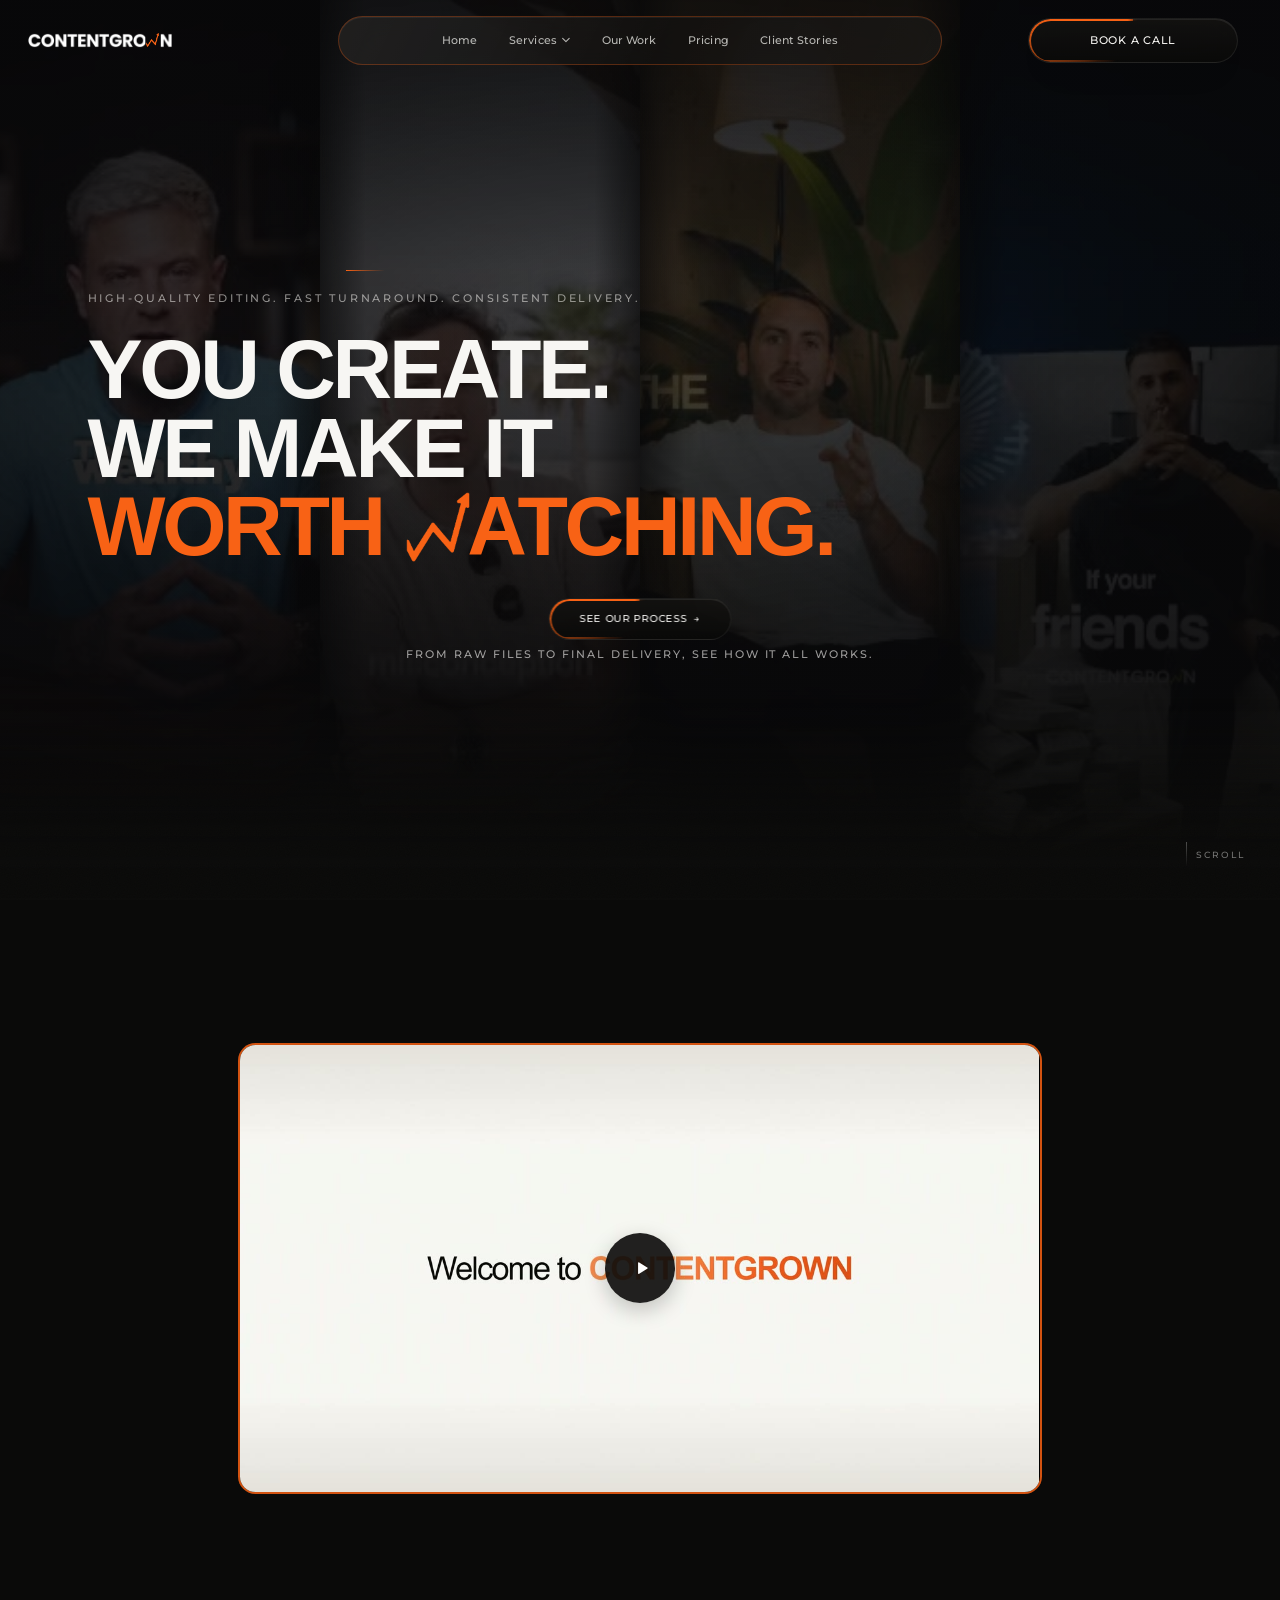
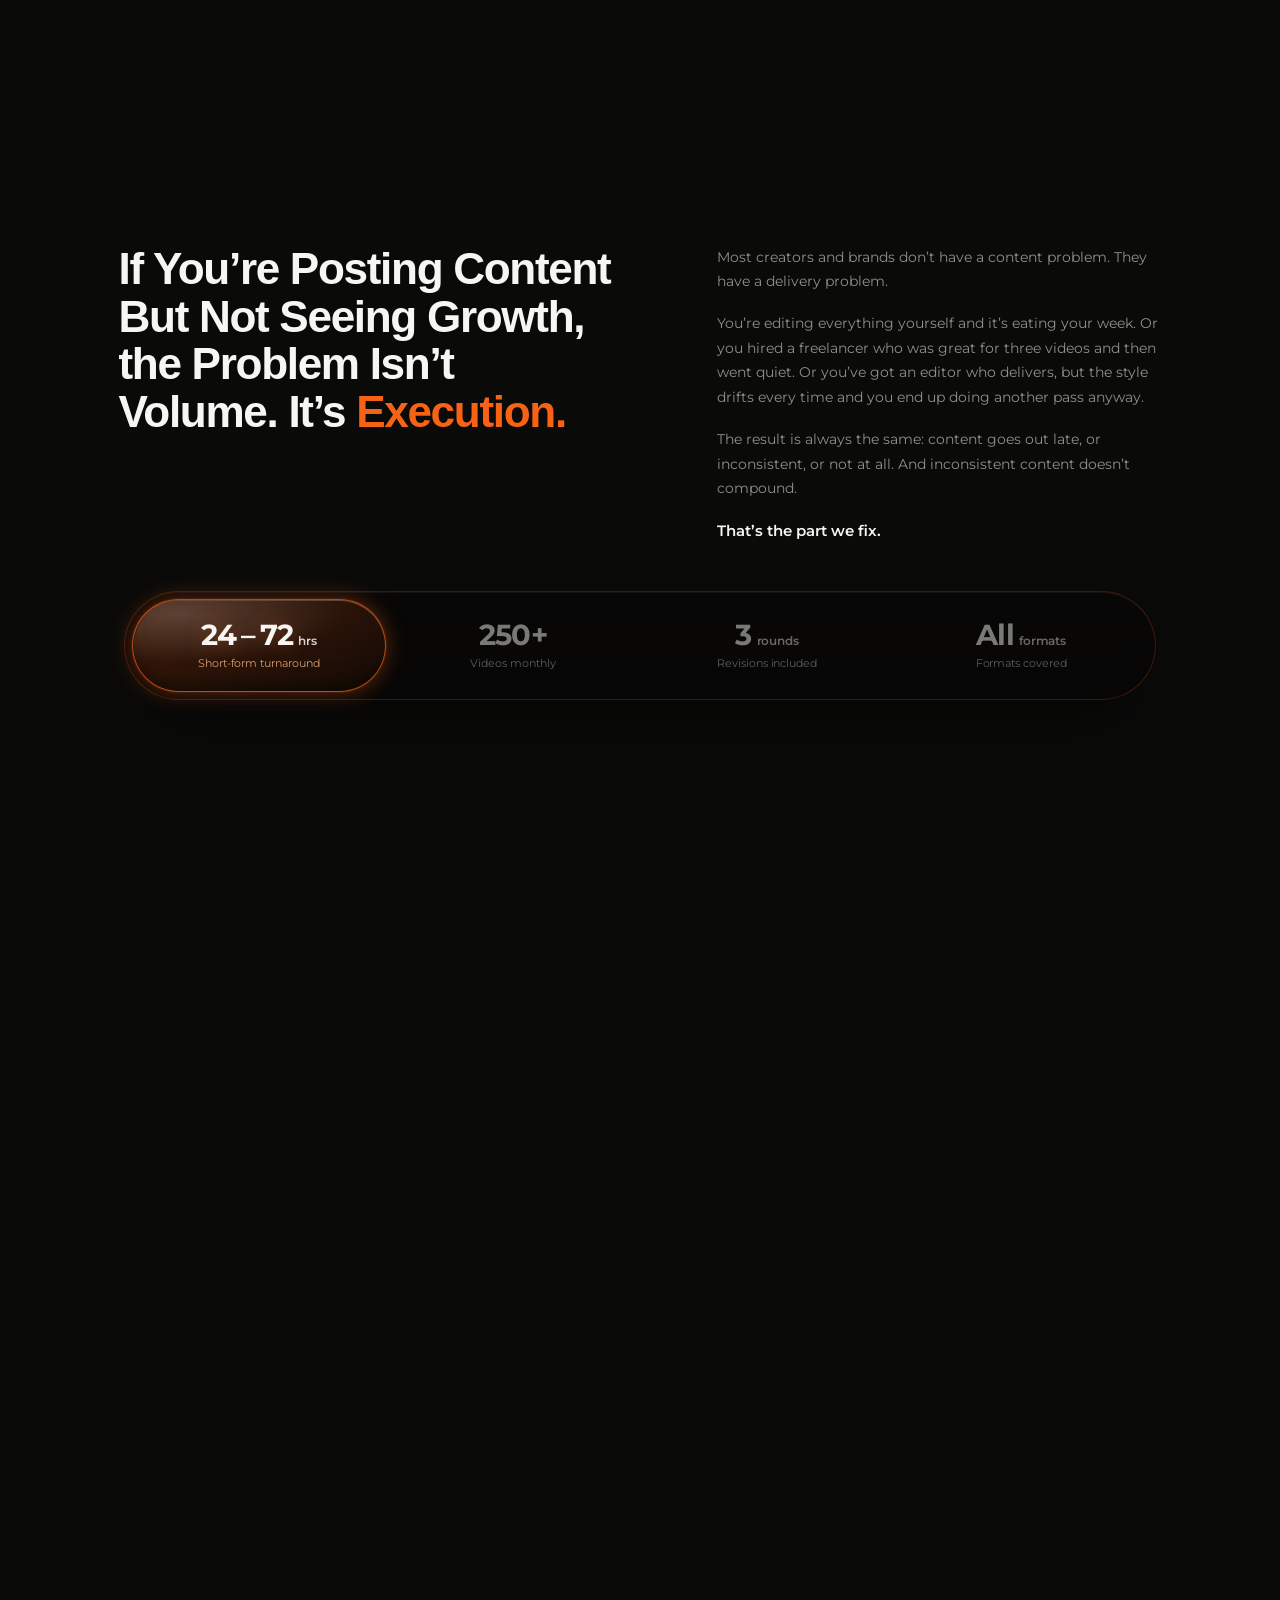
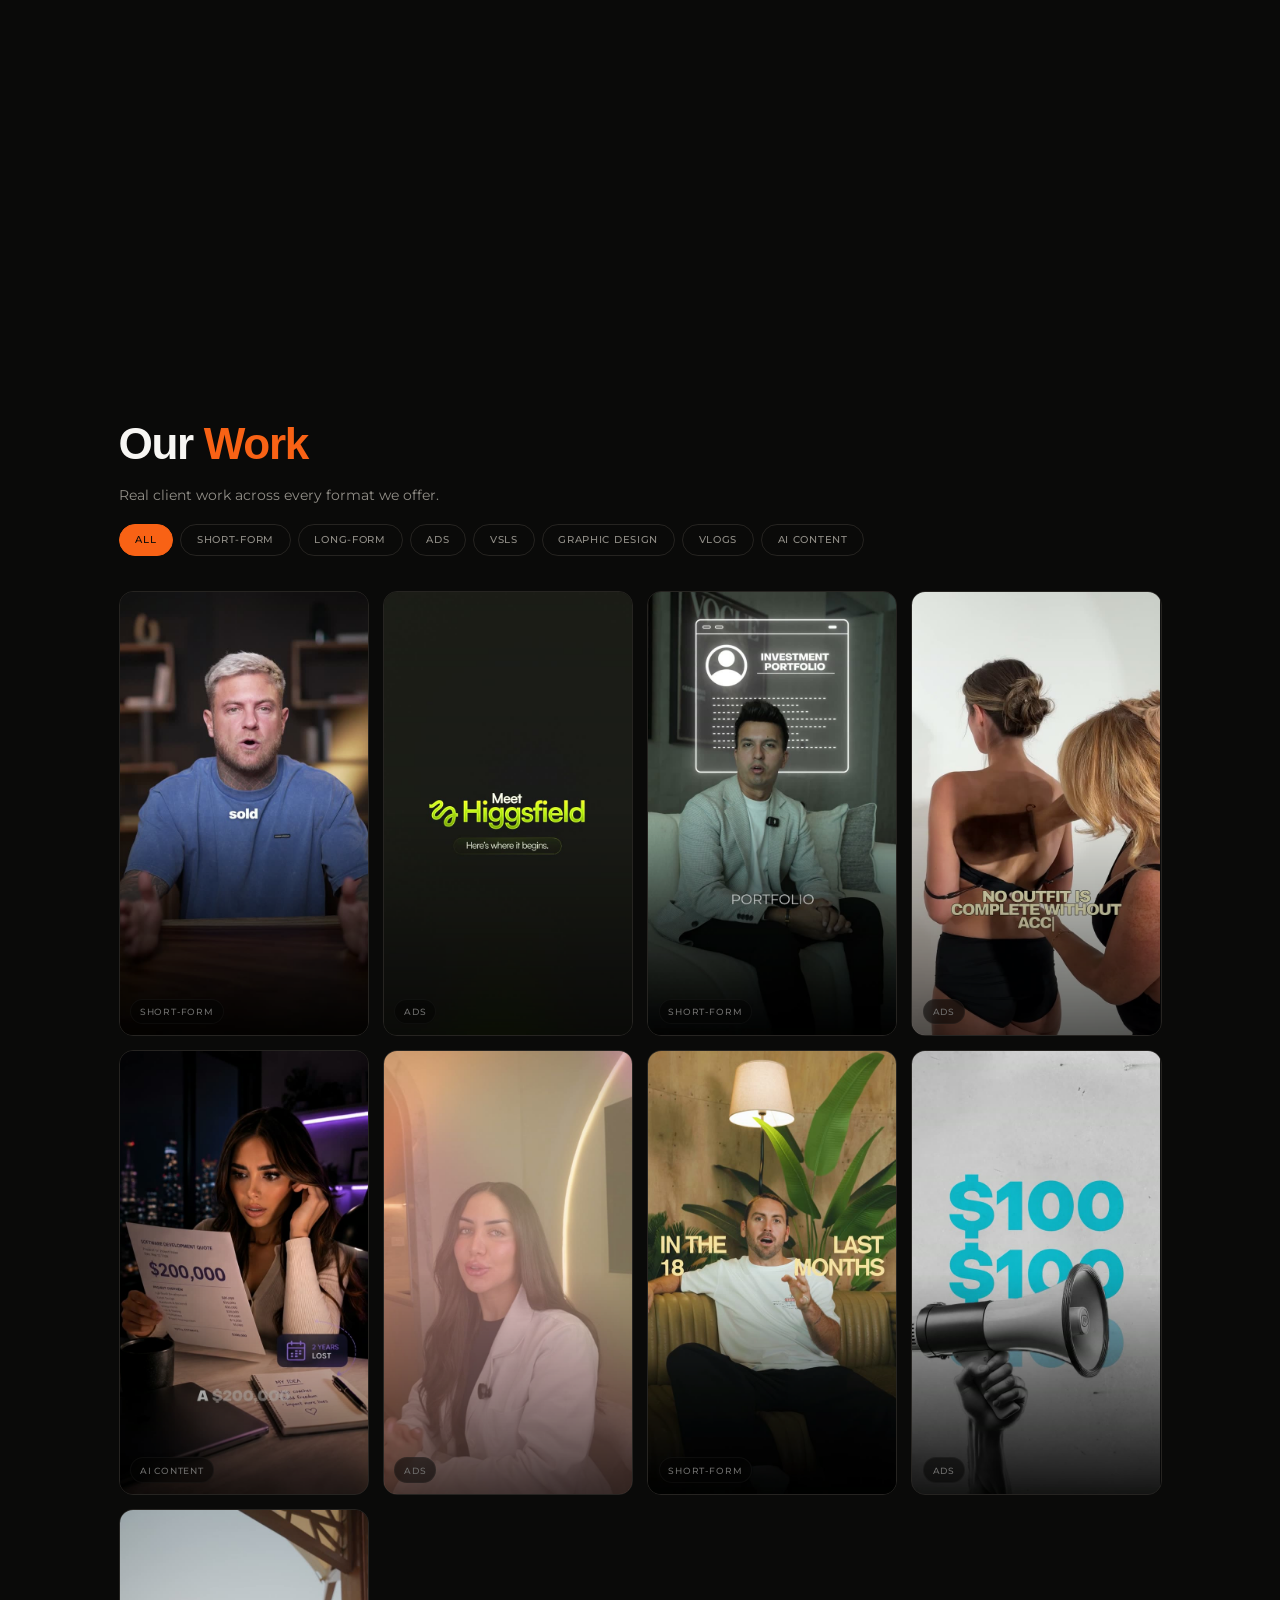
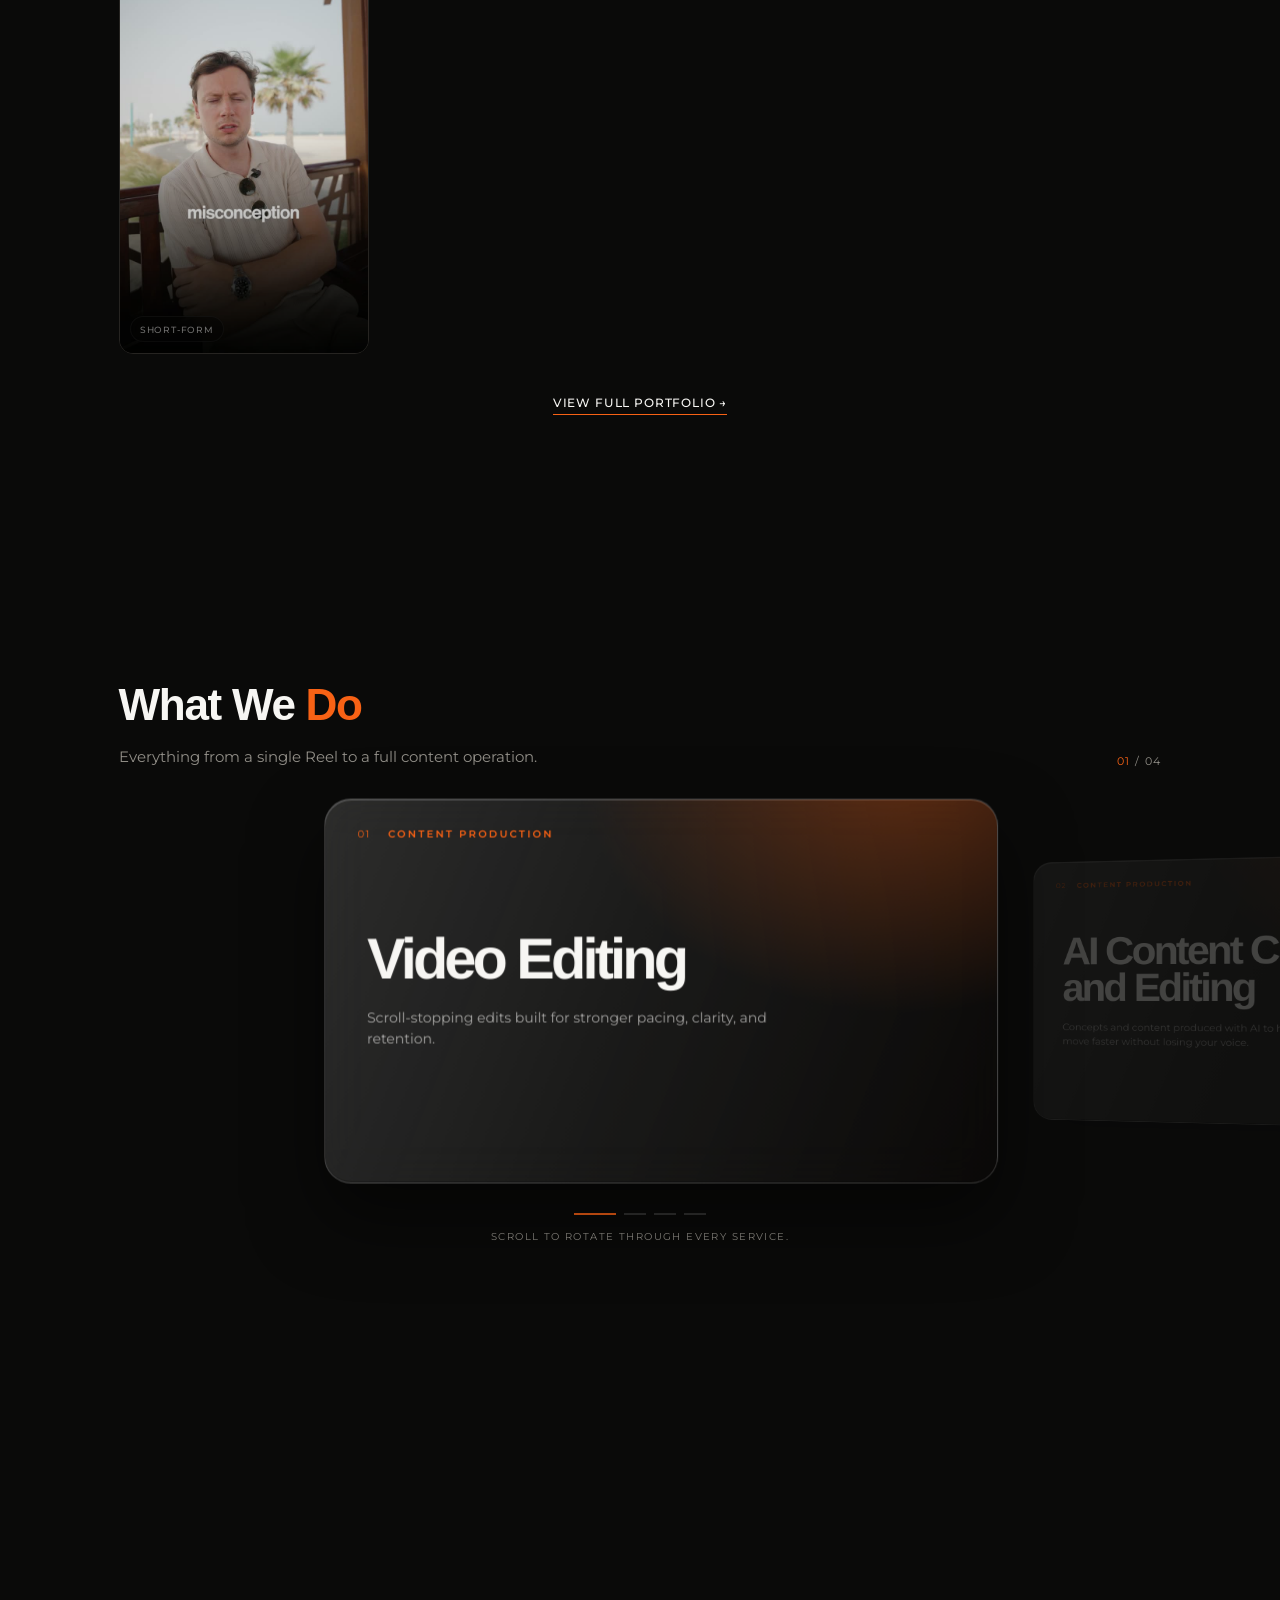
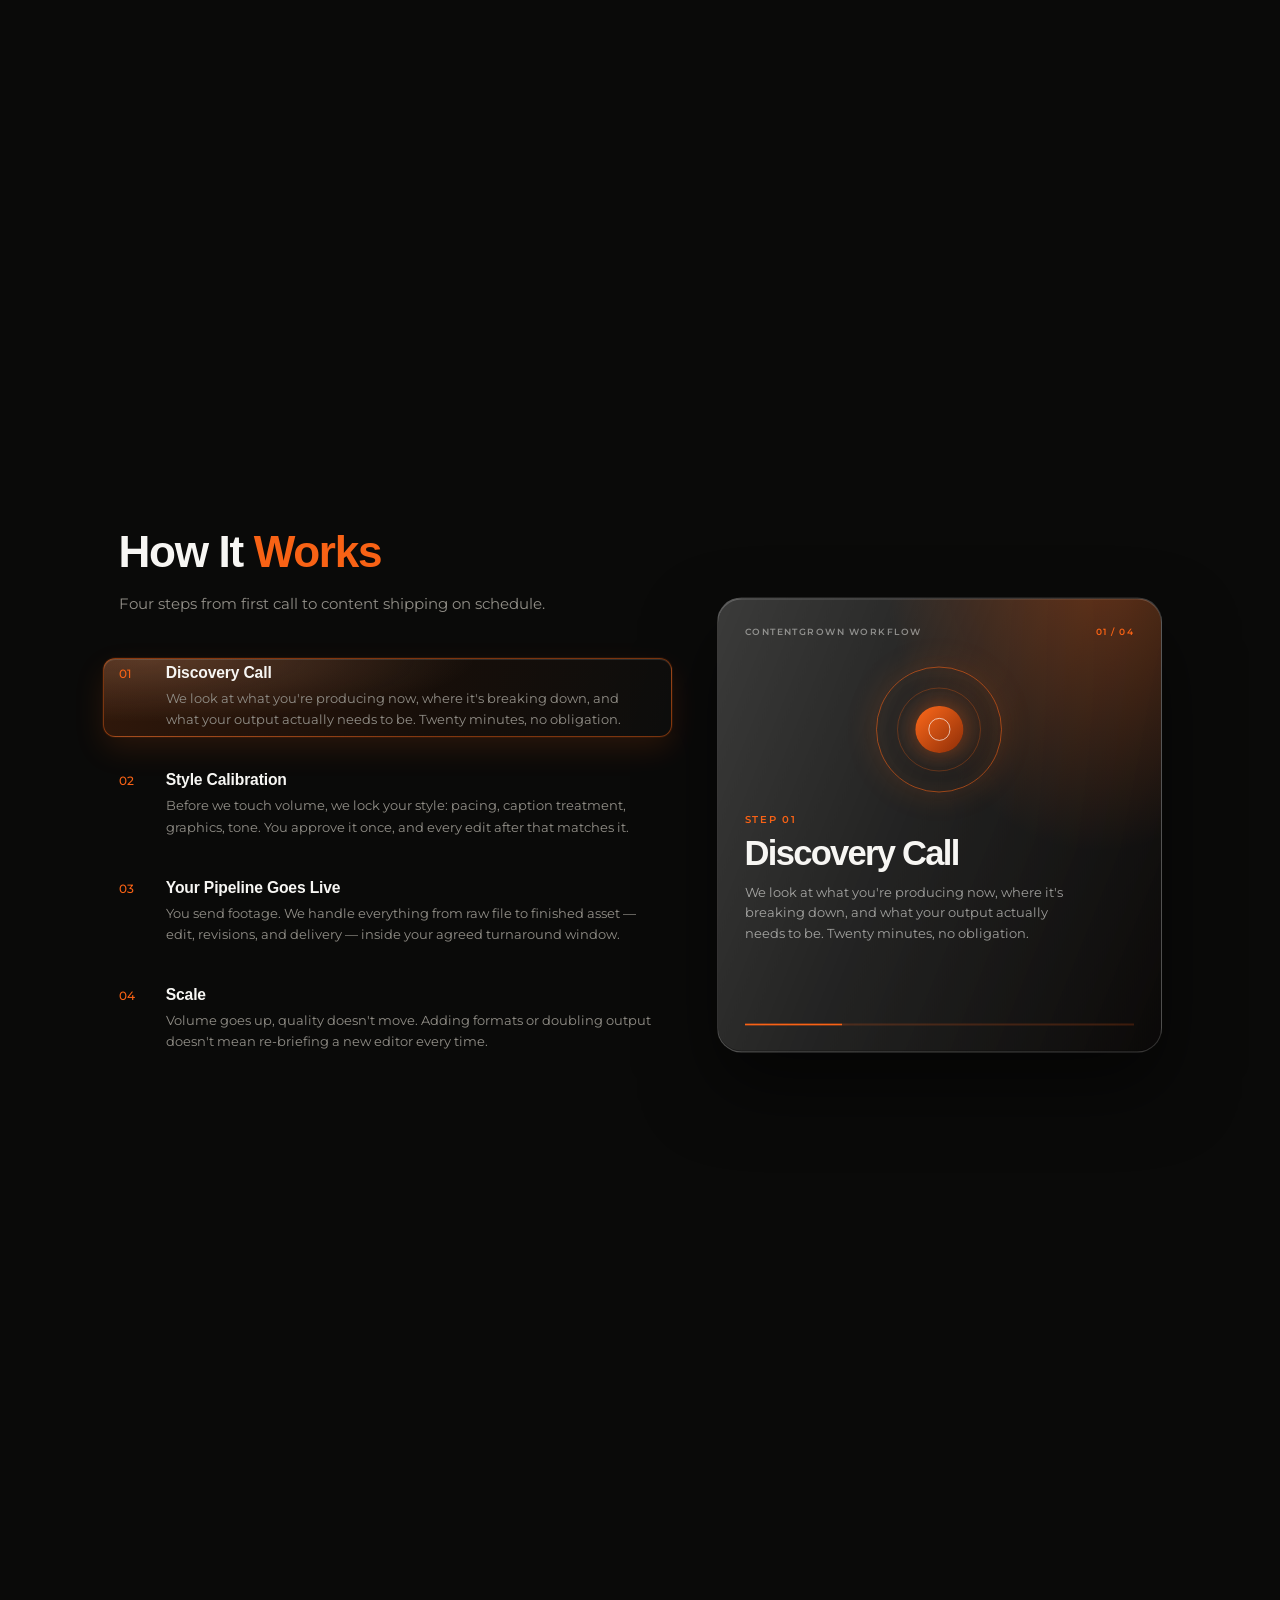
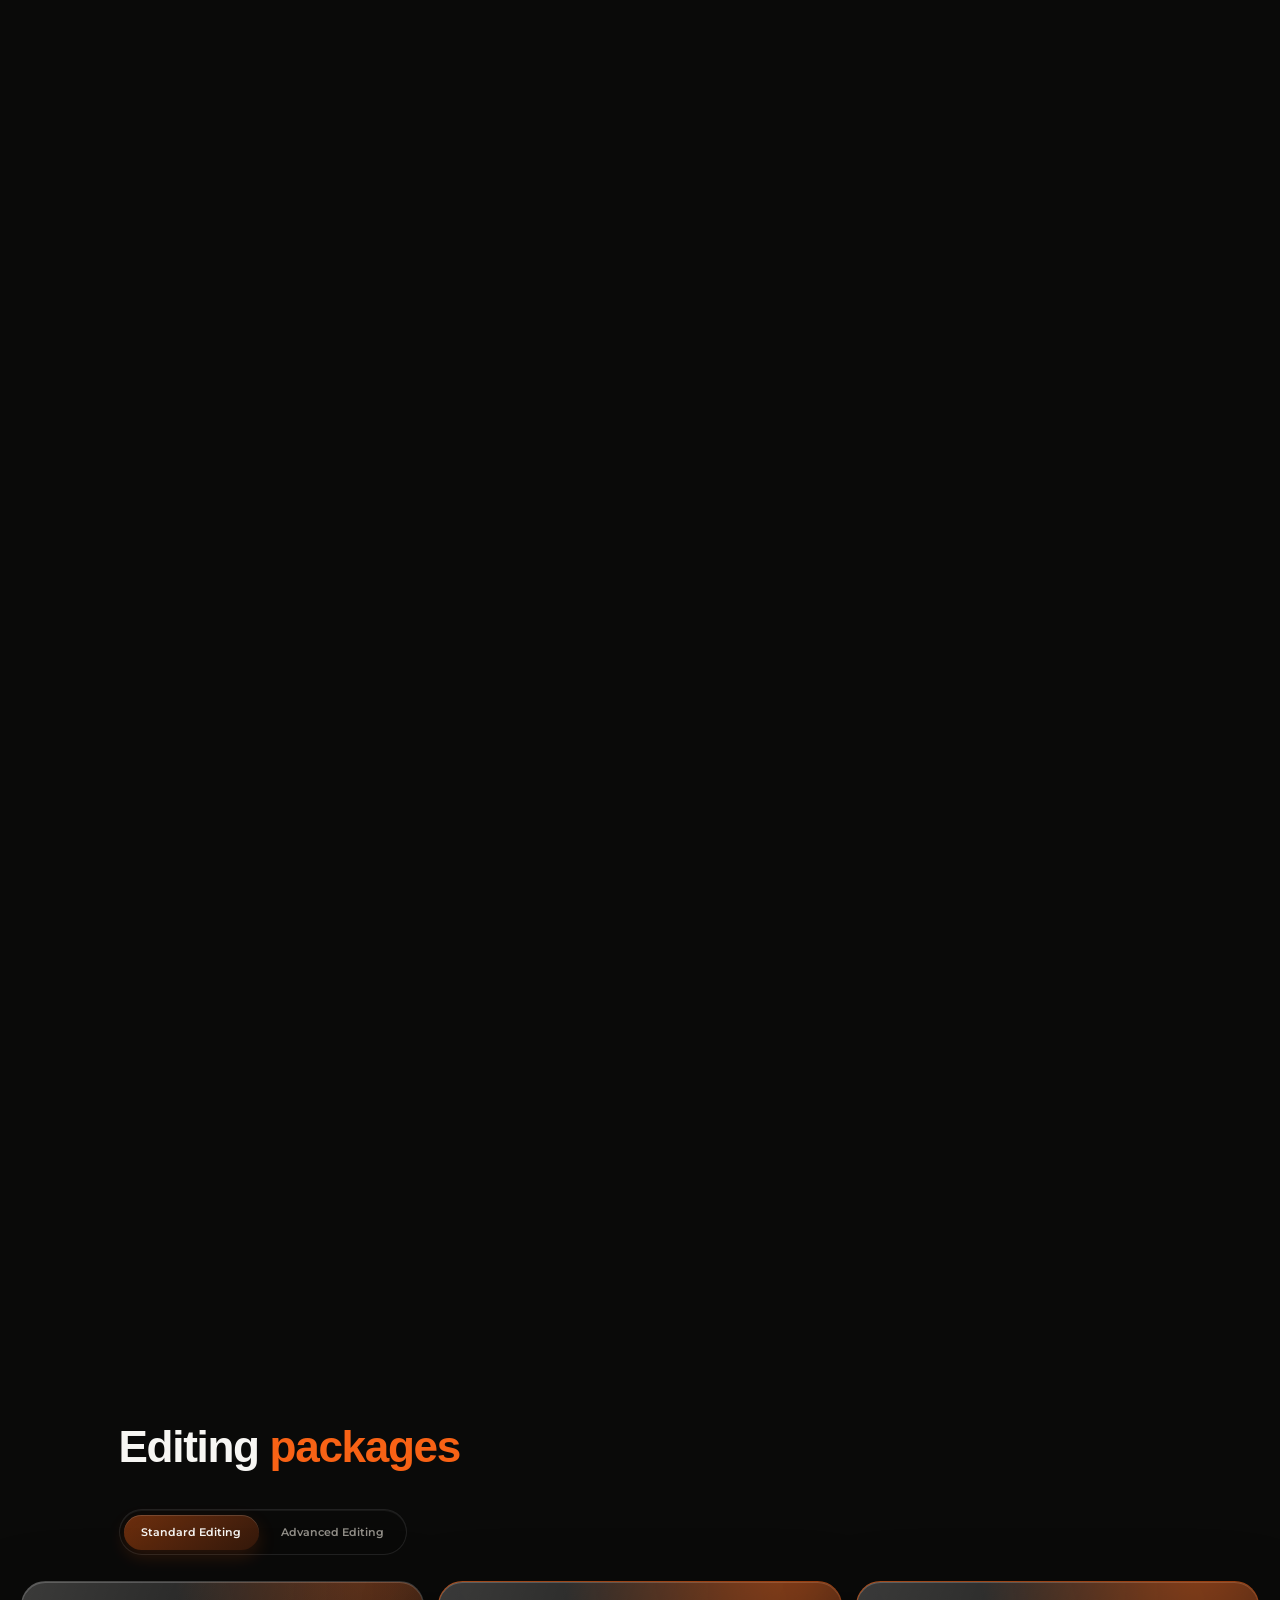
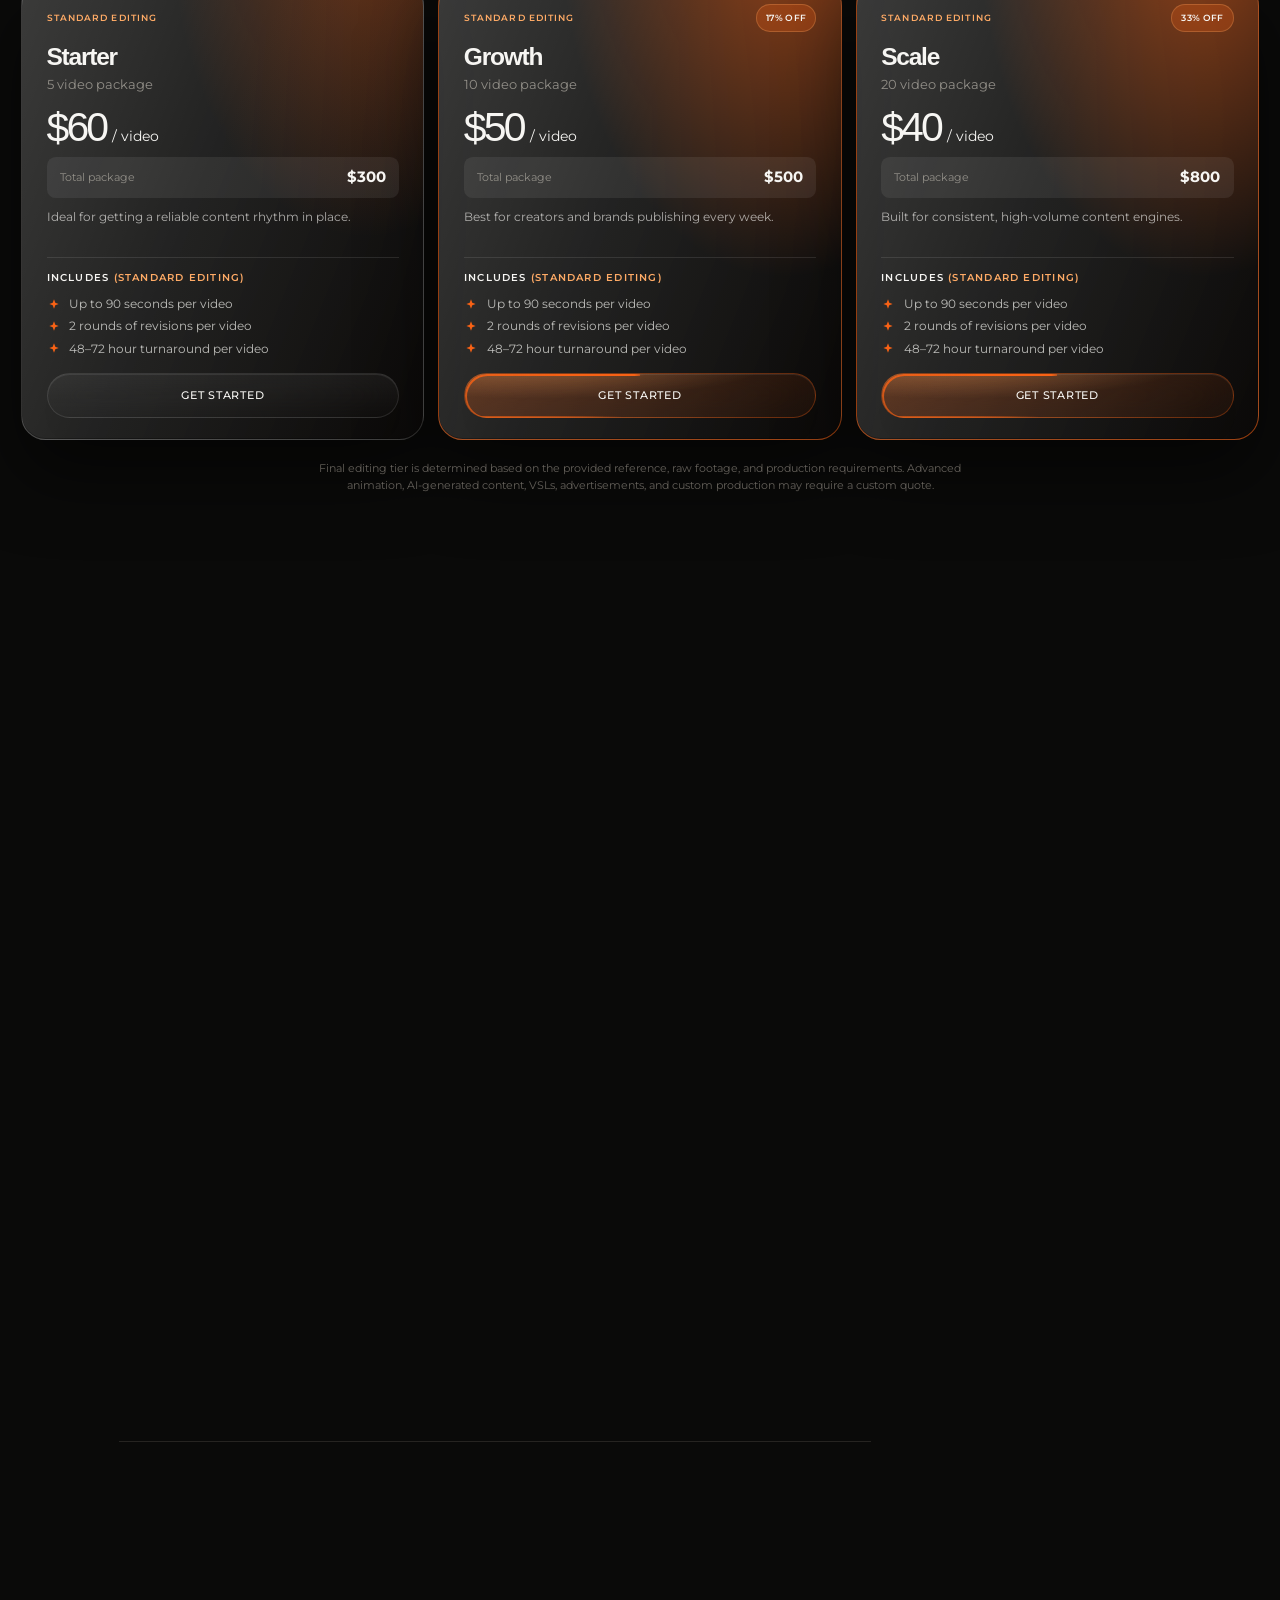
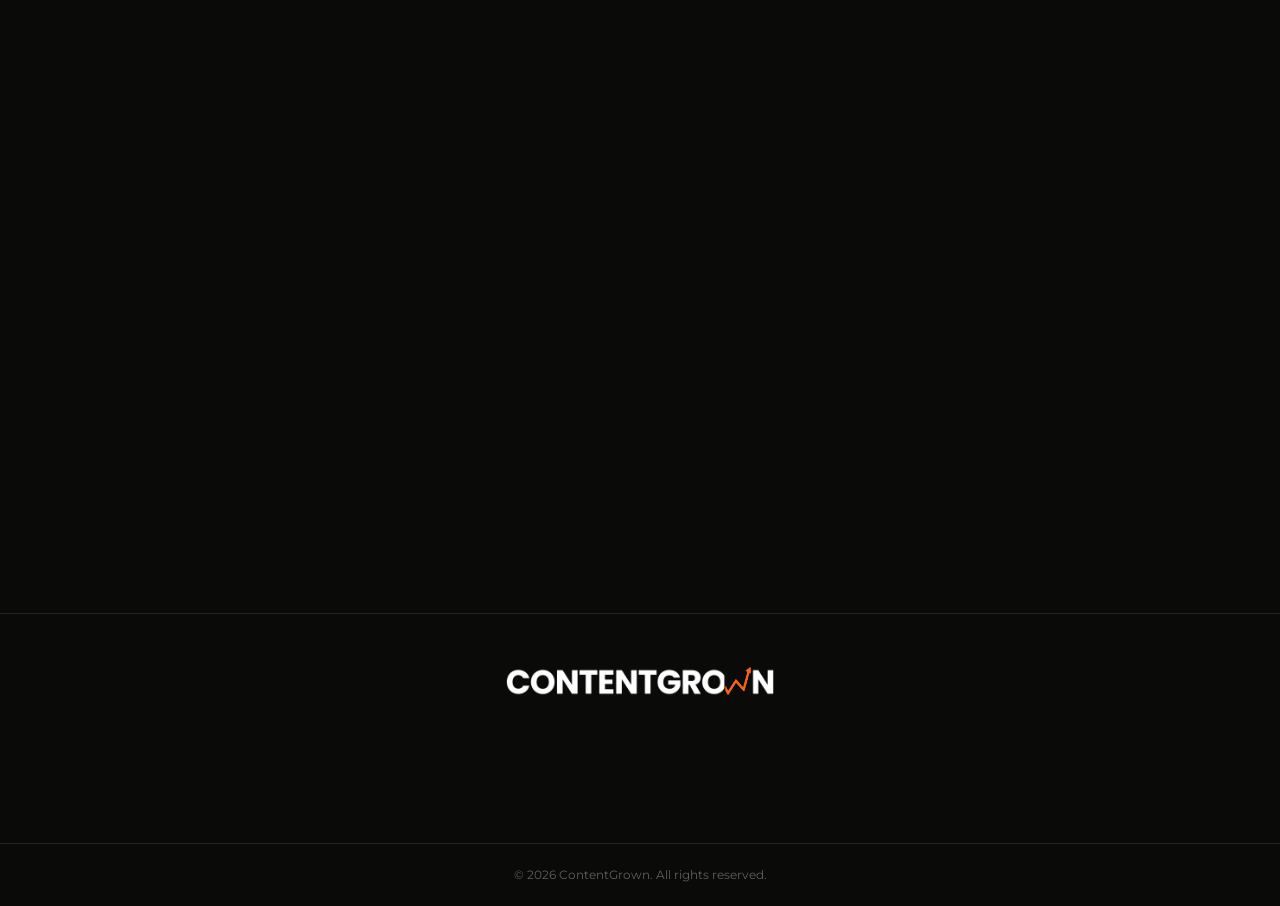
==== commit a3249734: "JSON-LD: use CONTENTGROWN as the site/organisation name (matches title and og:site_name), Content Gr" ====
--- a/index.html
+++ b/index.html
@@ -30,8 +30,8 @@
     {
       "@type": "Organization",
       "@id": "https://contentgrown.com/#organization",
-      "name": "Content Grown",
-      "alternateName": ["CONTENTGROWN", "Contentgrown"],
+      "name": "CONTENTGROWN",
+      "alternateName": ["Content Grown", "Contentgrown"],
       "url": "https://contentgrown.com/",
       "logo": "https://contentgrown.com/assets/favicon-192.png",
       "description": "Video editing and content for brands, creators and agencies. You create. We make it worth watching.",
@@ -51,8 +51,8 @@
     {
       "@type": "WebSite",
       "@id": "https://contentgrown.com/#website",
-      "name": "Content Grown",
-      "alternateName": ["CONTENTGROWN", "Contentgrown", "contentgrown.com"],
+      "name": "CONTENTGROWN",
+      "alternateName": ["Content Grown", "Contentgrown", "contentgrown.com"],
       "url": "https://contentgrown.com/",
       "inLanguage": "en",
       "publisher": { "@id": "https://contentgrown.com/#organization" }
@@ -185,7 +185,7 @@
     <div class="hero-content">
       <div class="eyebrow-rule"></div>
       <p class="eyebrow">High-quality editing. <span class="eyebrow-focus">Fast turnaround.</span> Consistent delivery.</p>
-      <h1 class="hero-title" aria-label="You Create. We Make It Worth Watching.">You Create. We Make It <span class="amber-word">Worth <span class="w-letter-word"><span class="w-letter" role="img" aria-label="W"></span>atching.</span></span></h1>
+      <h1 class="hero-title" aria-label="You Create. We Make It Worth Watching.">You Create. We Make It <span class="amber-word">Worth <span class="w-letter-word"><span class="w-letter" role="img" aria-label="W"></span><span class="w-letter-text" aria-hidden="true">W</span>atching.</span></span></h1>
       <div class="hero-actions">
         <a href="#how" class="btn btn-solid btn-glass hero-cta"><span class="btn-label">See Our Process <span aria-hidden="true">→</span></span><span class="btn-beam" aria-hidden="true"></span></a>
         <p class="hero-sub">From raw files to final delivery, see how it all works.</p>
--- a/styles.css
+++ b/styles.css
@@ -742,6 +742,19 @@
 }
 .hero-title .amber-word { display: inline-flex; flex-wrap: wrap; justify-content: flex-start; align-items: center; gap: 0.28em; }
 .w-letter-word { display: inline-flex; align-items: center; }
+/* The arrow below is the "W" of "Watching". This is that letter as real text, so search engines, copy/paste and
+   reader mode see the heading as "Worth Watching". It is clipped to nothing and out of the flow: it paints no
+   pixel and takes no space (the masked arrow is the only thing drawn). */
+.w-letter-word .w-letter-text {
+  position: absolute;
+  width: 1px;
+  height: 1px;
+  margin: -1px;
+  padding: 0;
+  overflow: hidden;
+  clip-path: inset(50%);
+  white-space: nowrap;
+}
 .hero-title .w-letter {
   display: inline-block;
   height: 0.85em;
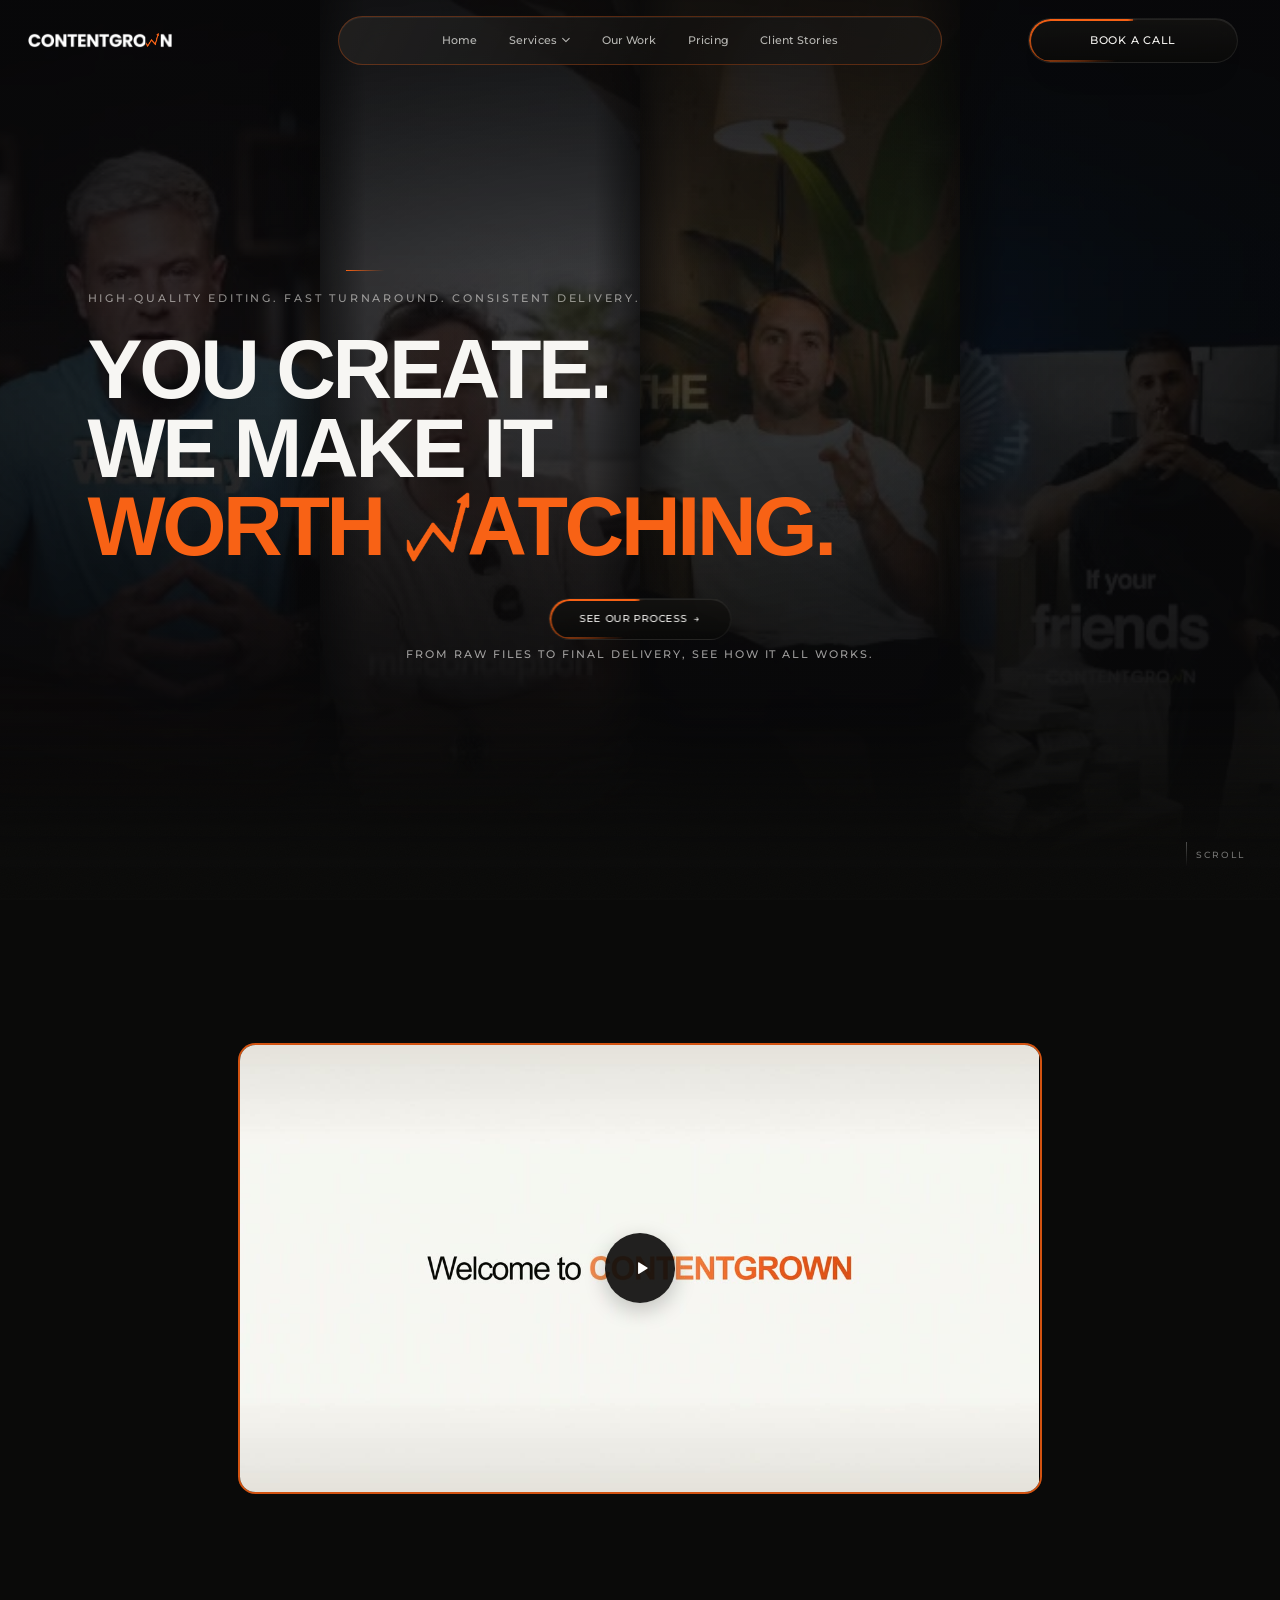
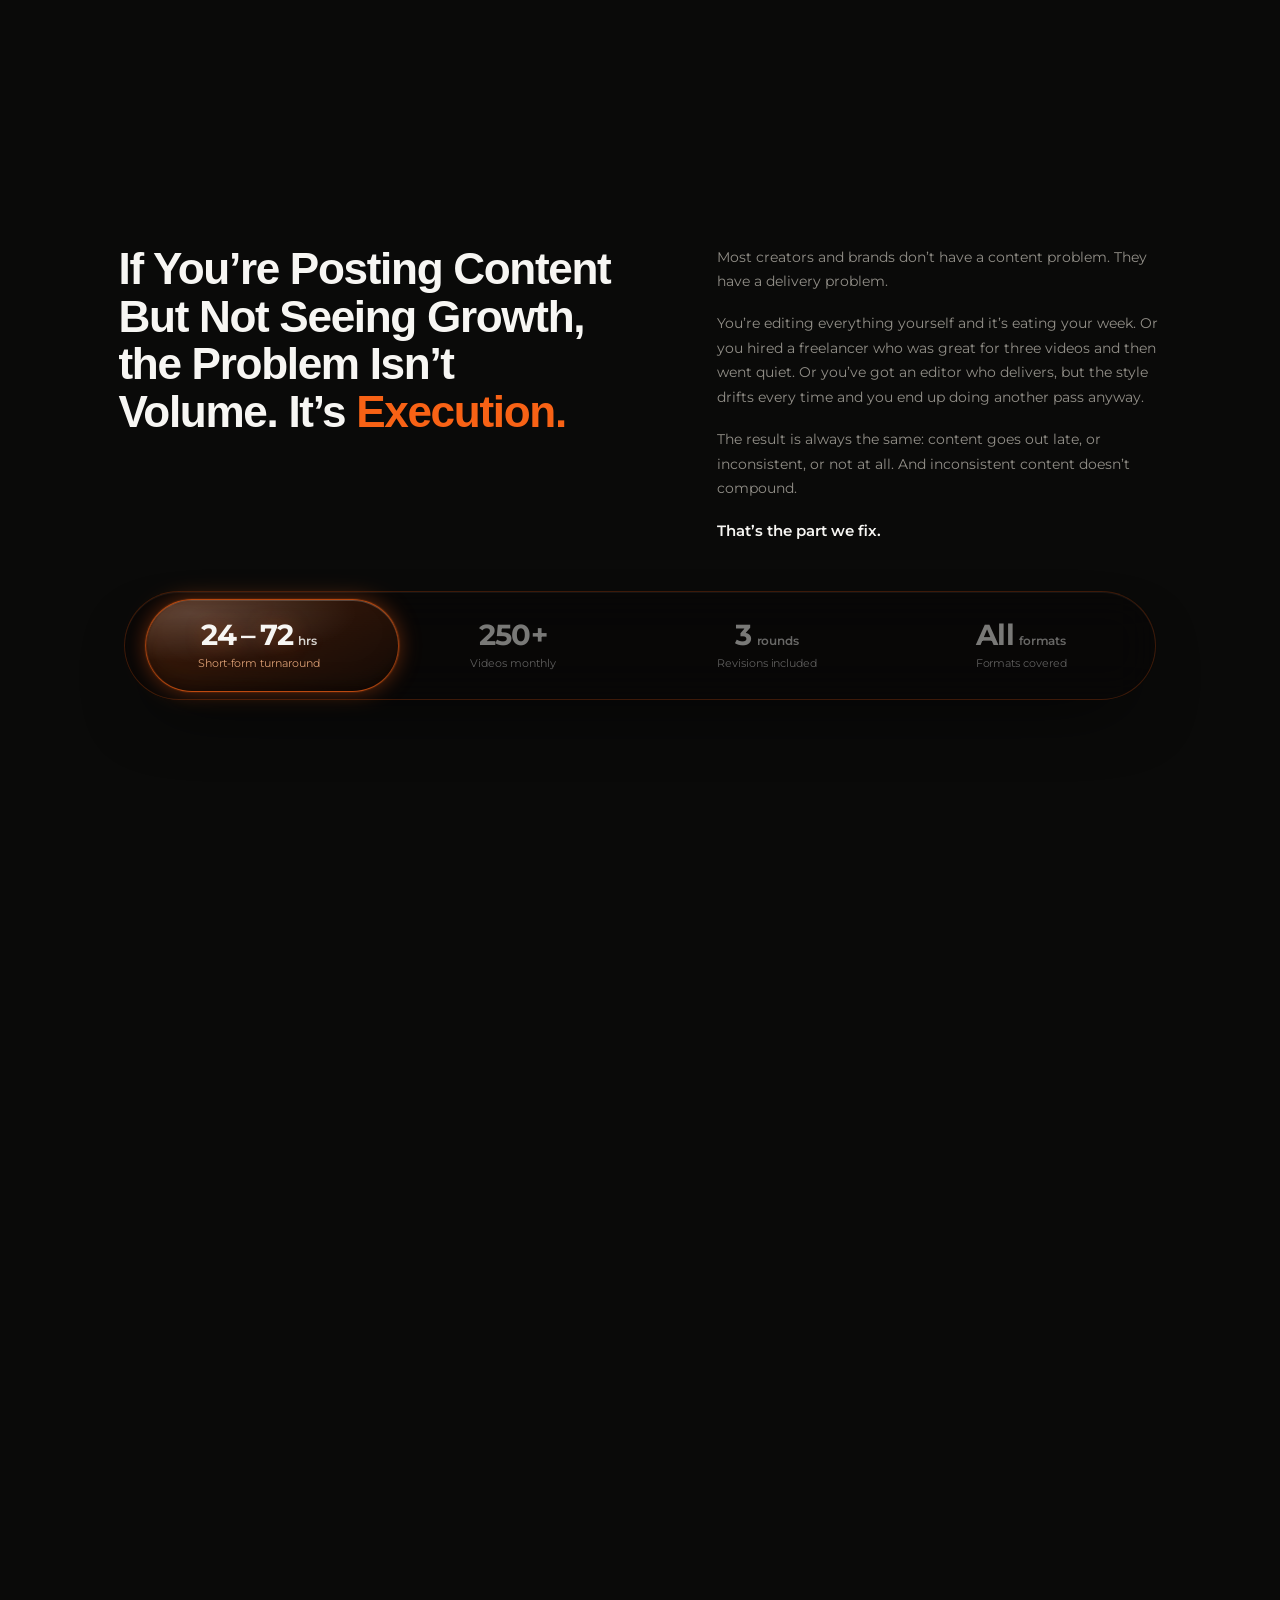
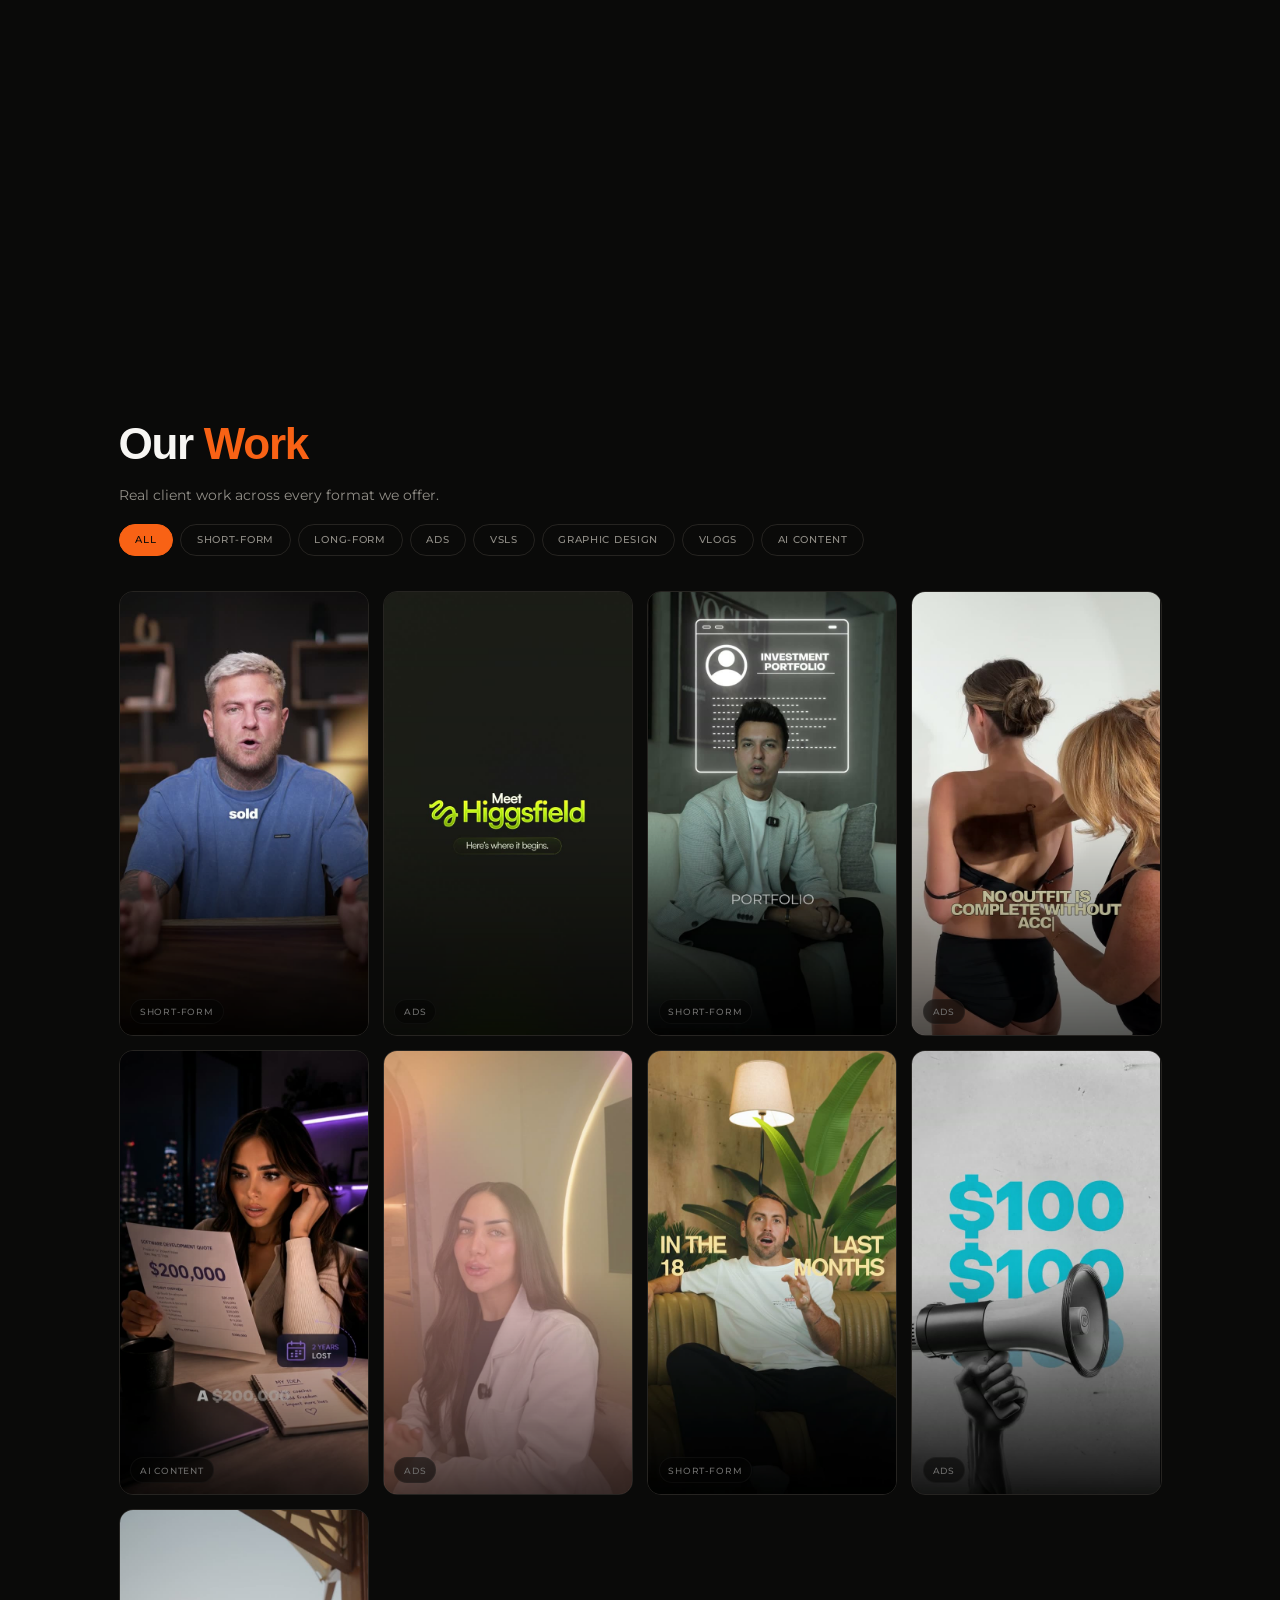
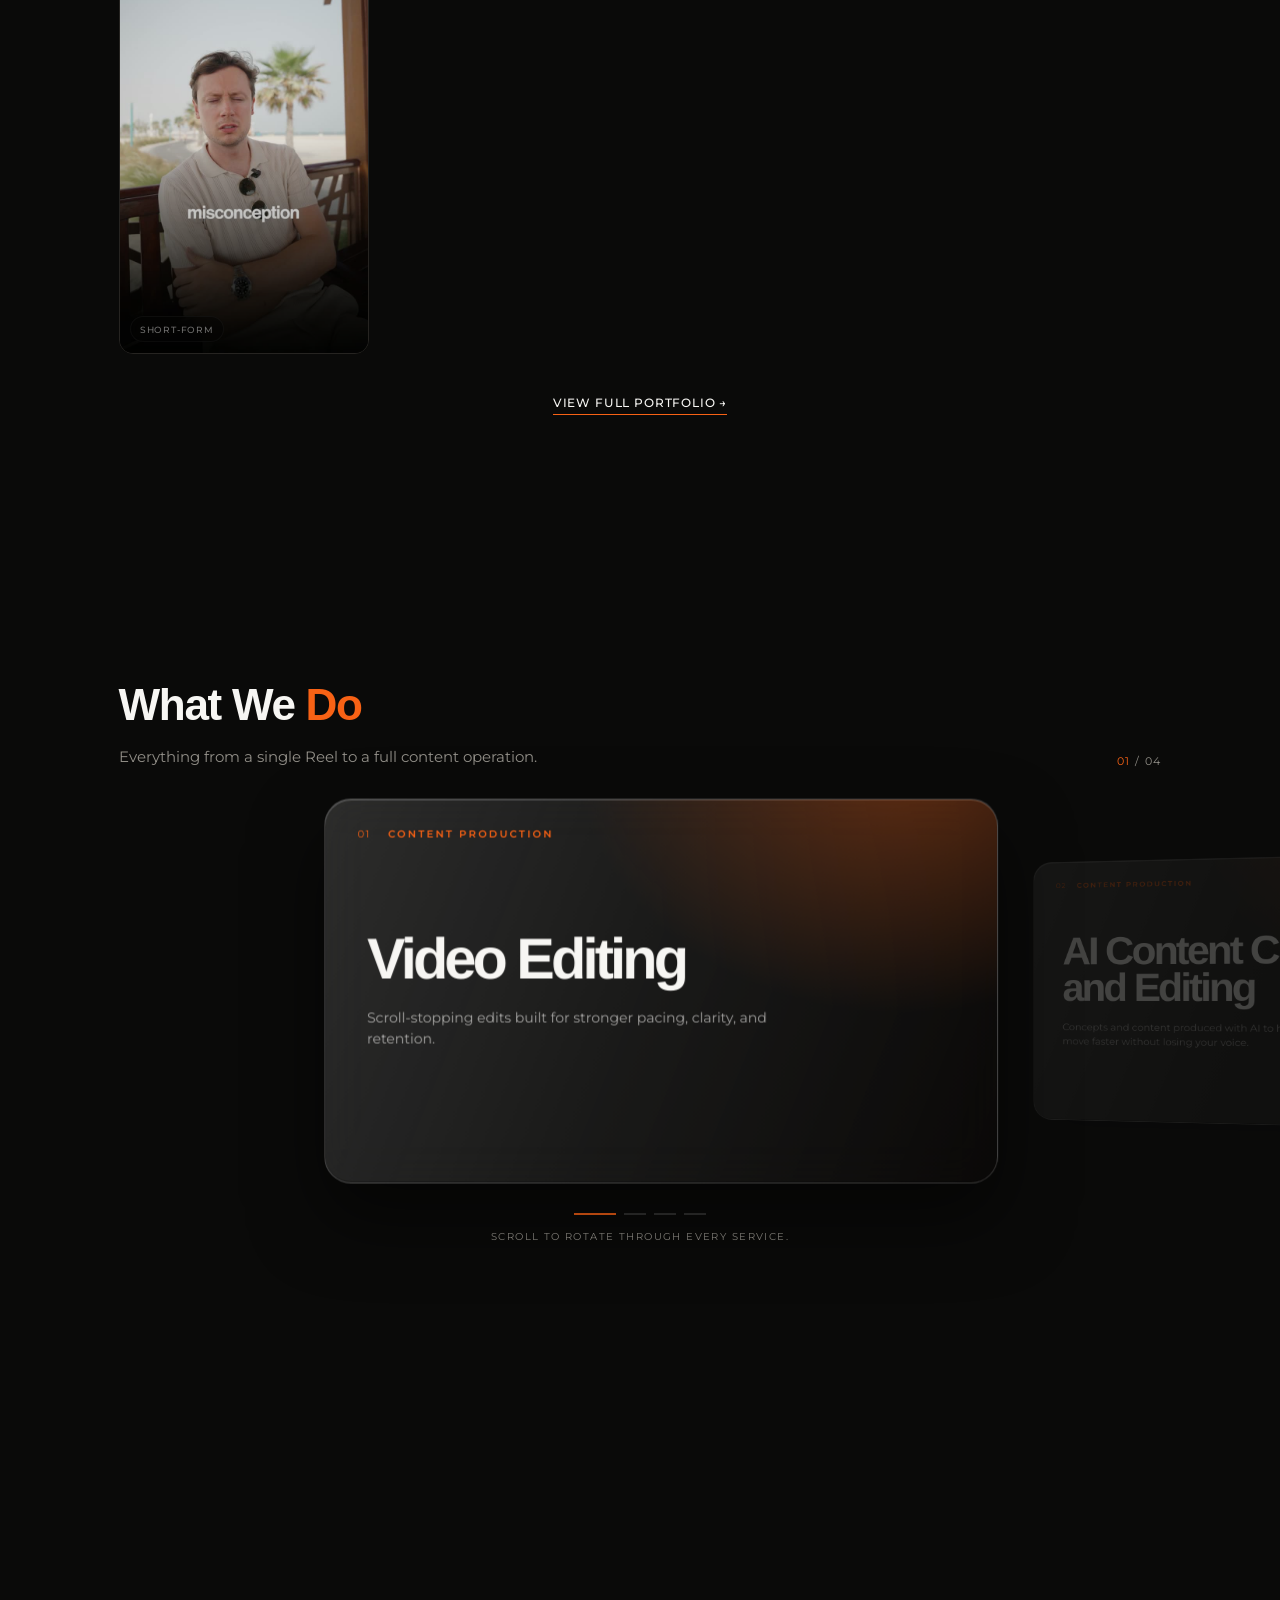
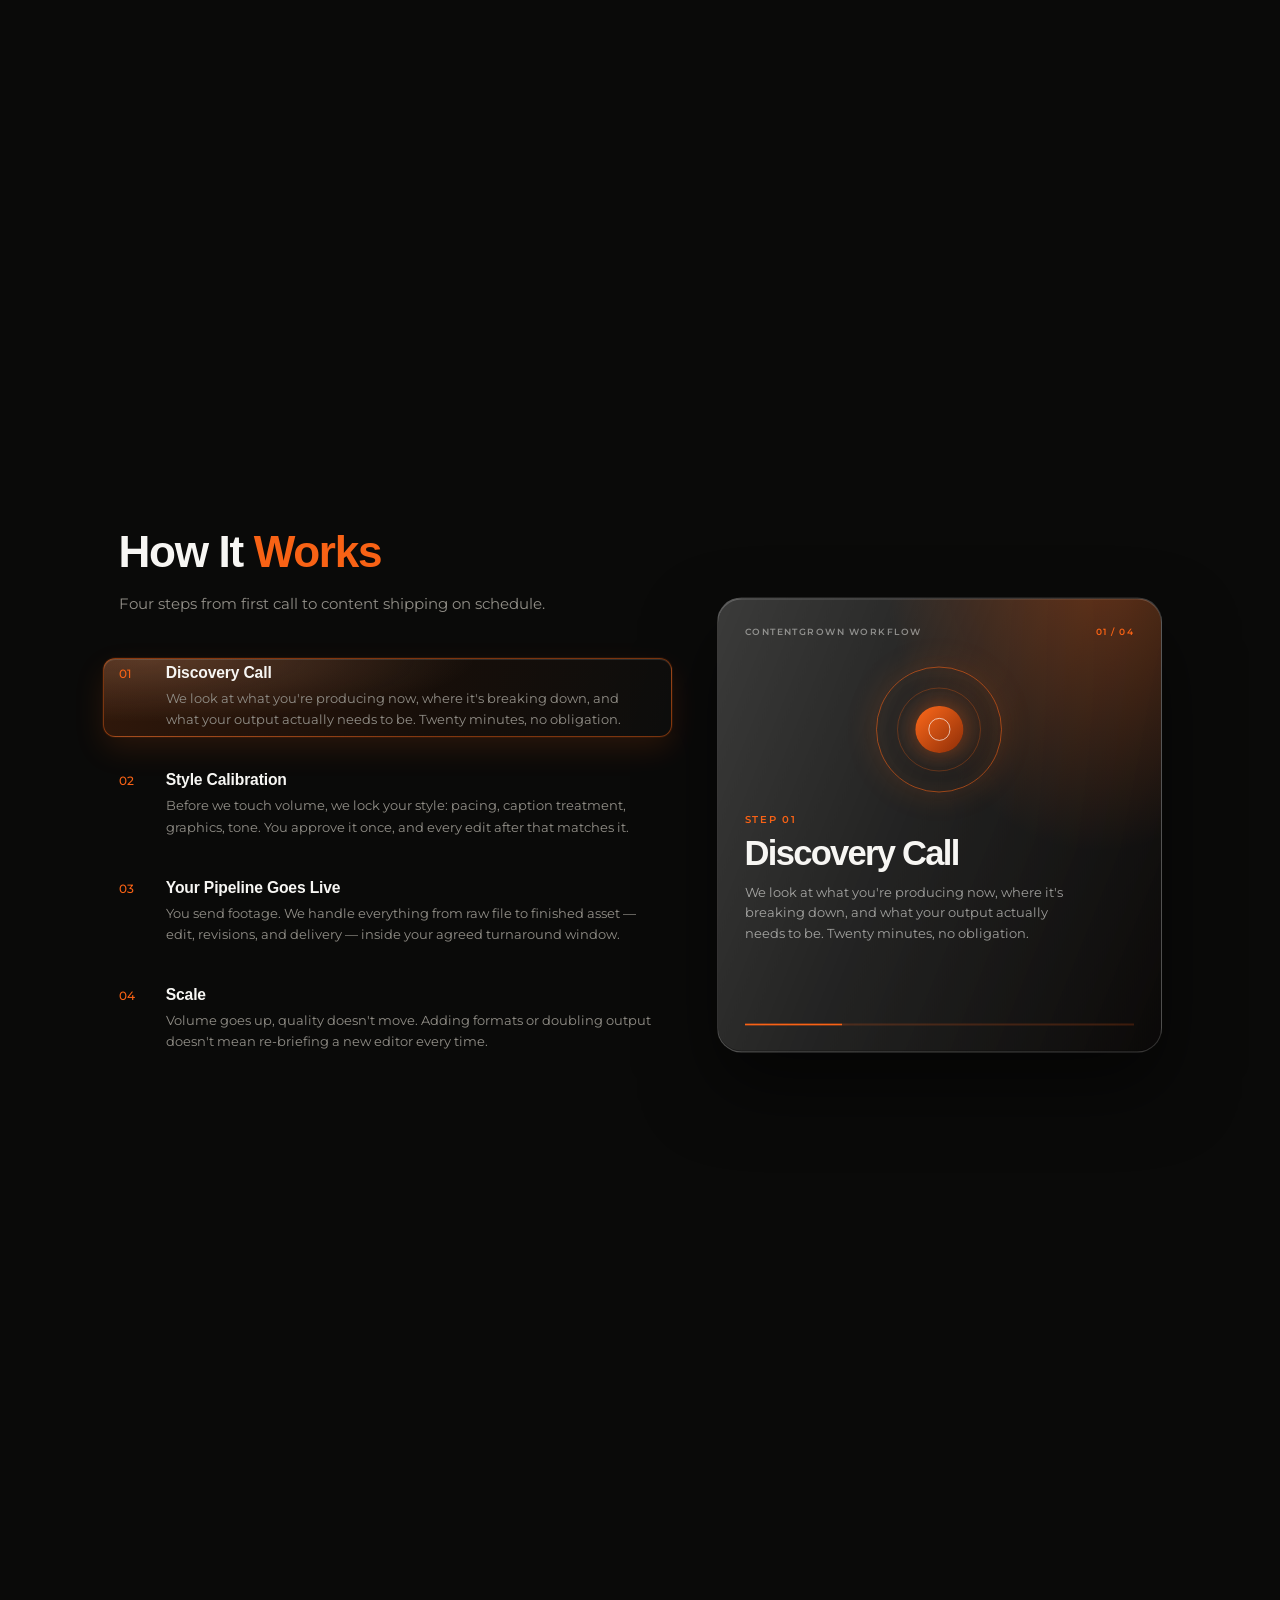
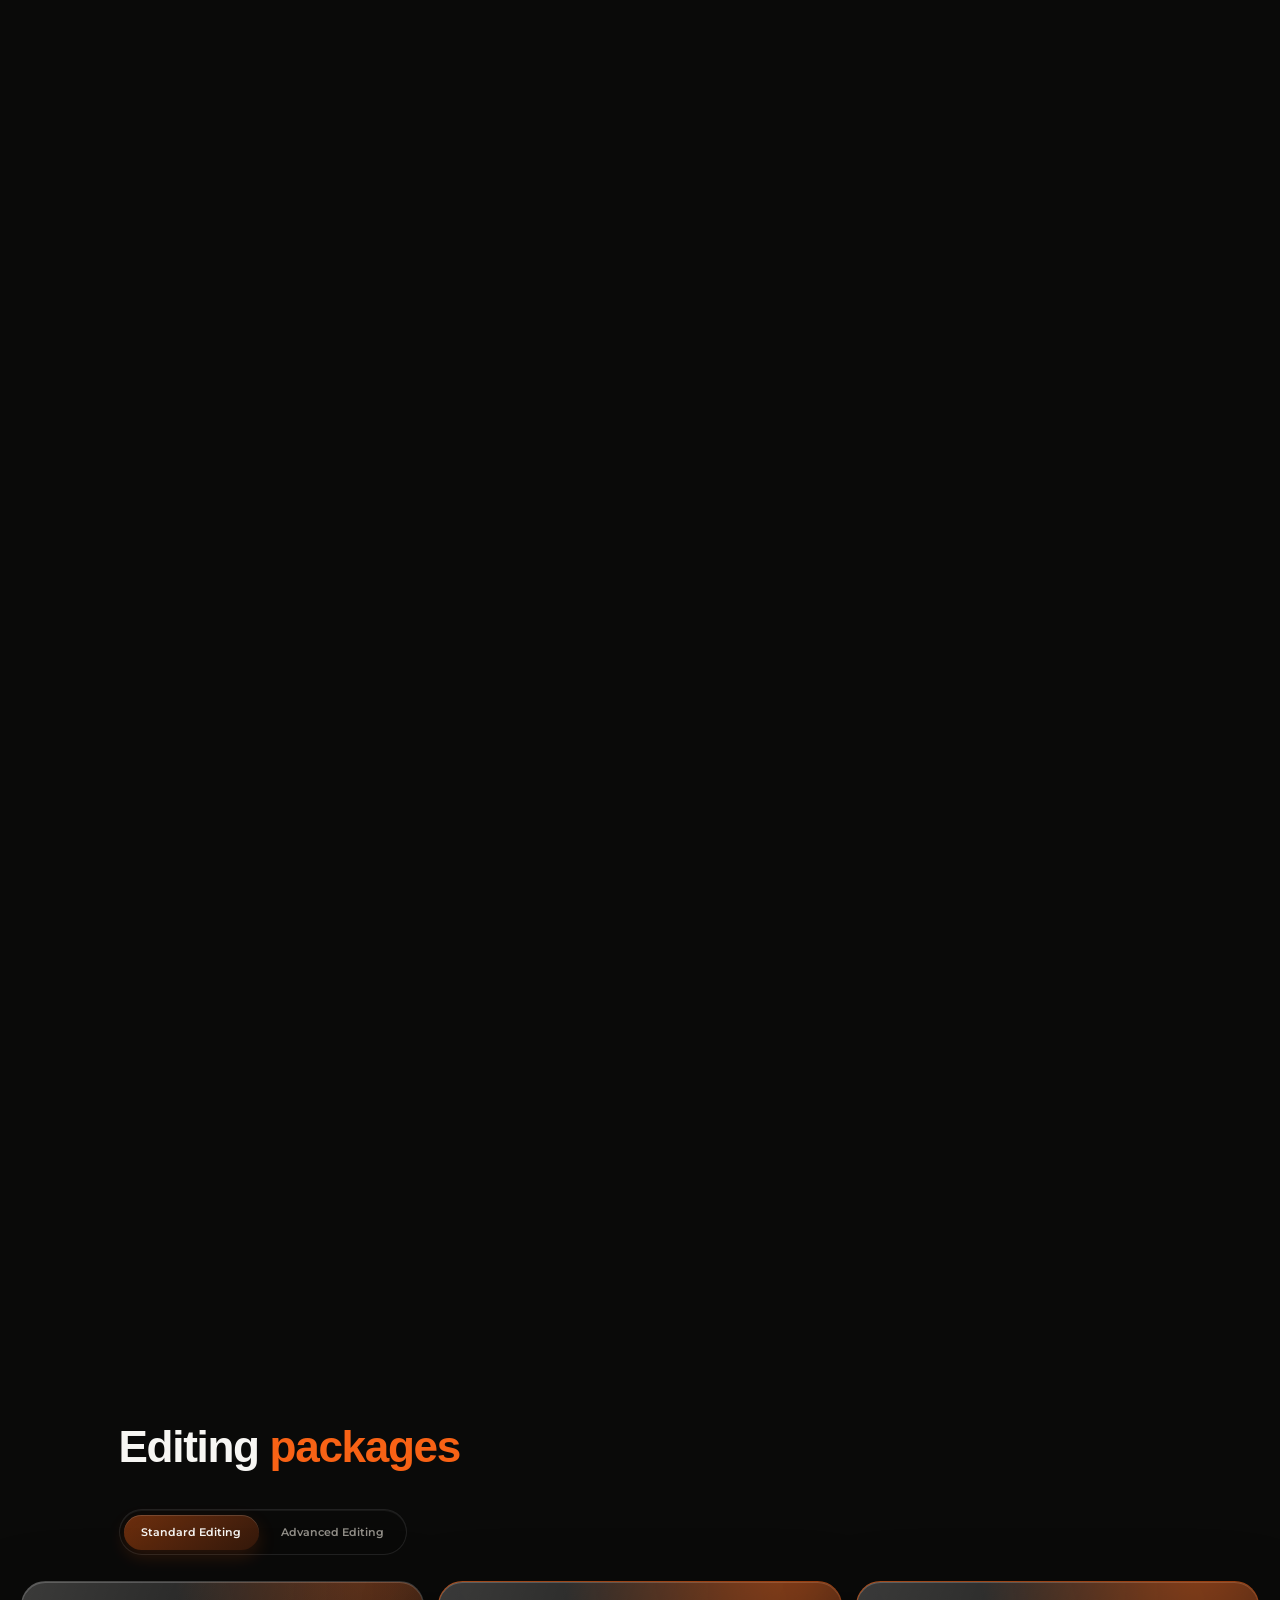
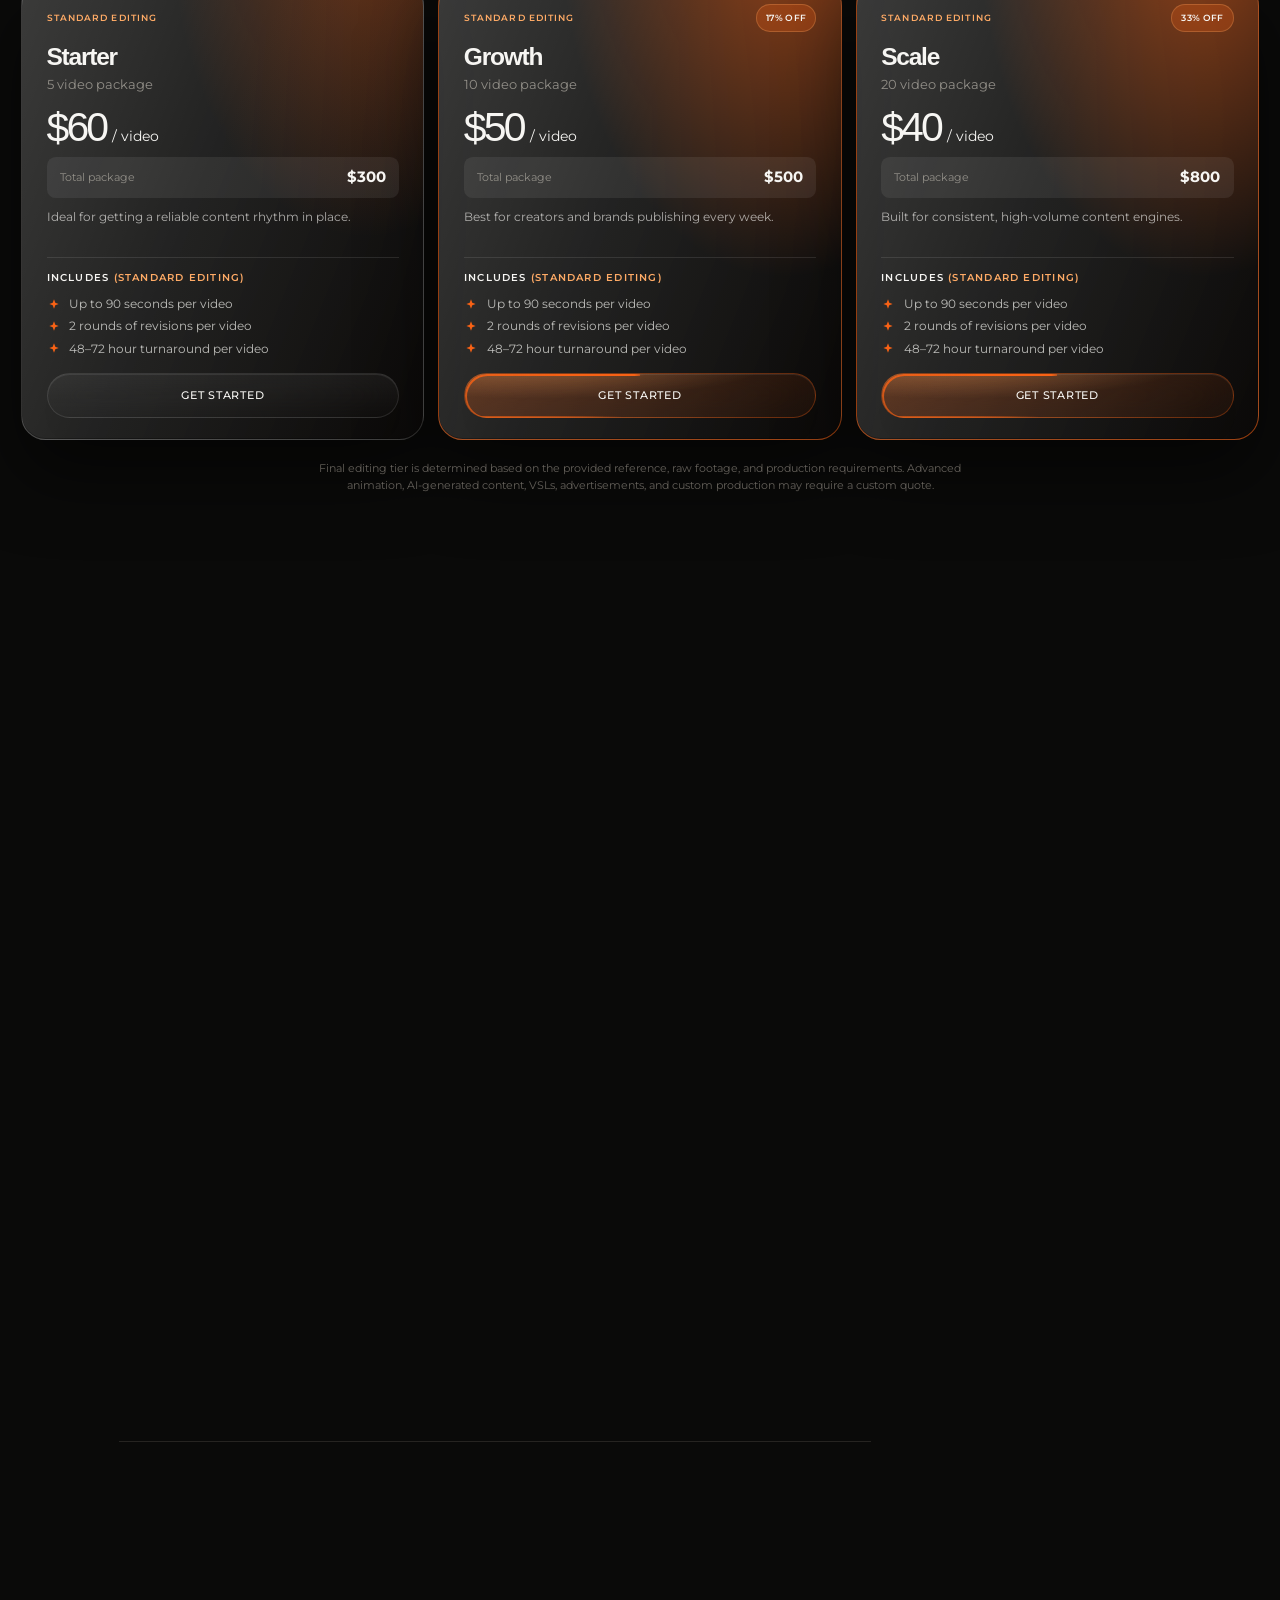
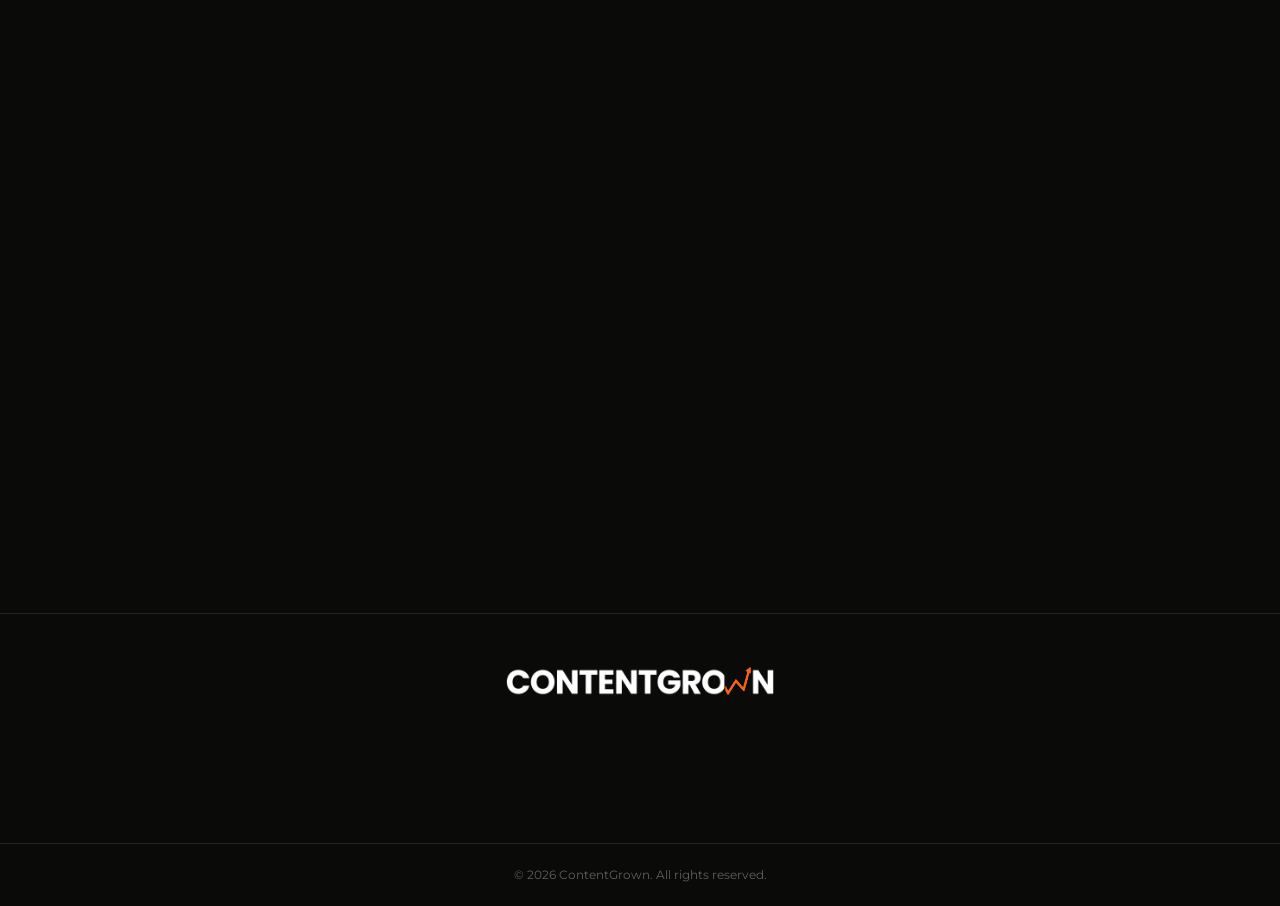
==== commit 73db5a72: "Facebook link: point to the new Contentgrown Page (footer + structured data) Co-Authored-By: Claude " ====
--- a/index.html
+++ b/index.html
@@ -40,7 +40,7 @@
       "sameAs": [
         "https://www.instagram.com/contentgrown/",
         "https://www.linkedin.com/company/content-grown/",
-        "https://www.facebook.com/profile.php?id=61573523605247"
+        "https://www.facebook.com/profile.php?id=61595439915254"
       ],
       "contactPoint": [
         { "@type": "ContactPoint", "contactType": "customer service", "email": "contentgrown@gmail.com" },
@@ -379,7 +379,7 @@
       </li>
       <li>
         <!-- TODO-URL: Facebook page link (replace the href) -->
-        <a class="social-btn social-btn--facebook" aria-label="Facebook" title="Facebook" href="https://www.facebook.com/profile.php?id=61573523605247" target="_blank" rel="noopener">
+        <a class="social-btn social-btn--facebook" aria-label="Facebook" title="Facebook" href="https://www.facebook.com/profile.php?id=61595439915254" target="_blank" rel="noopener">
           <svg class="social-icon" viewBox="0 0 24 24" aria-hidden="true" focusable="false"><path fill="currentColor" d="M9.101 23.691v-7.98H6.627v-3.667h2.474v-1.58c0-4.085 1.848-5.978 5.858-5.978.401 0 .955.042 1.468.103a8.68 8.68 0 0 1 1.141.195v3.325a8.623 8.623 0 0 0-.653-.036 26.805 26.805 0 0 0-.733-.009c-.707 0-1.259.096-1.675.309a1.686 1.686 0 0 0-.679.622c-.258.42-.374.995-.374 1.752v1.297h3.919l-.386 2.103-.287 1.564h-3.246v8.245C19.396 23.238 24 18.179 24 12.044c0-6.627-5.373-12-12-12s-12 5.373-12 12c0 5.628 3.874 10.35 9.101 11.647Z"/></svg>
         </a>
       </li>
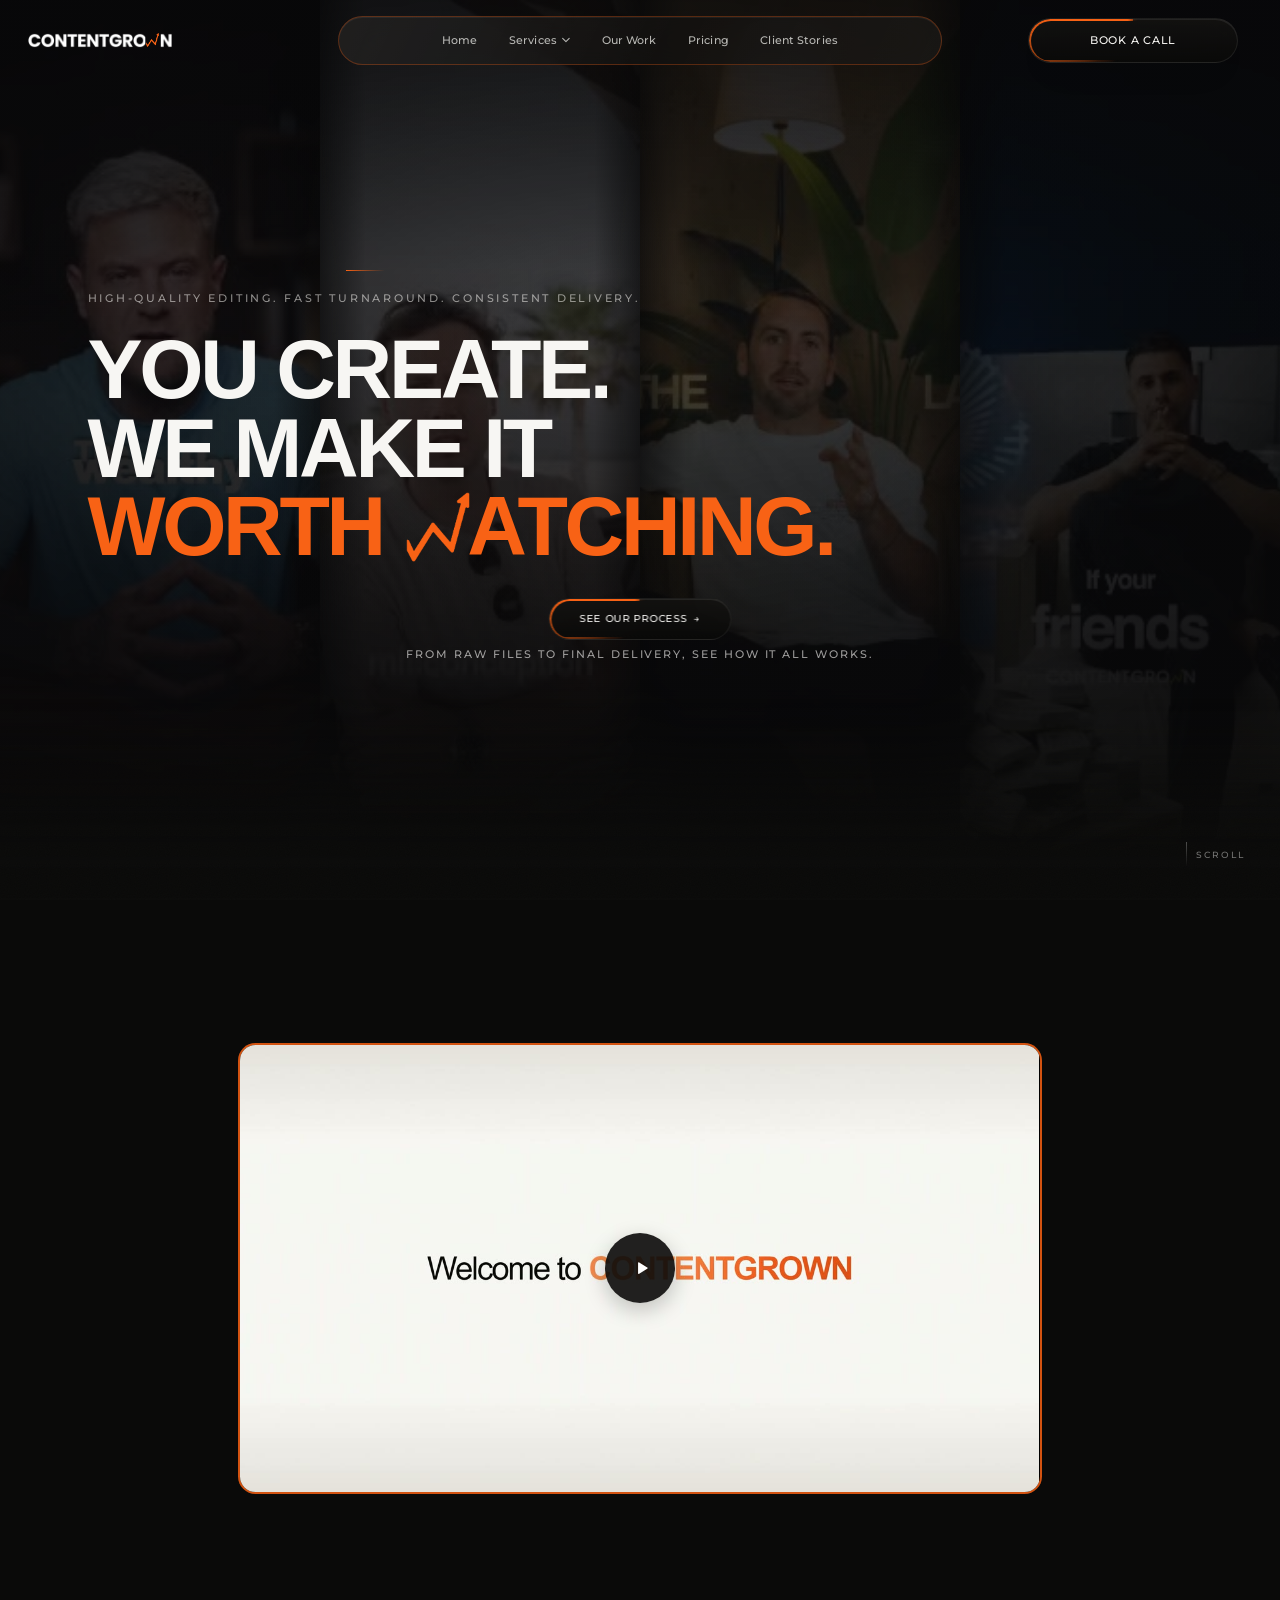
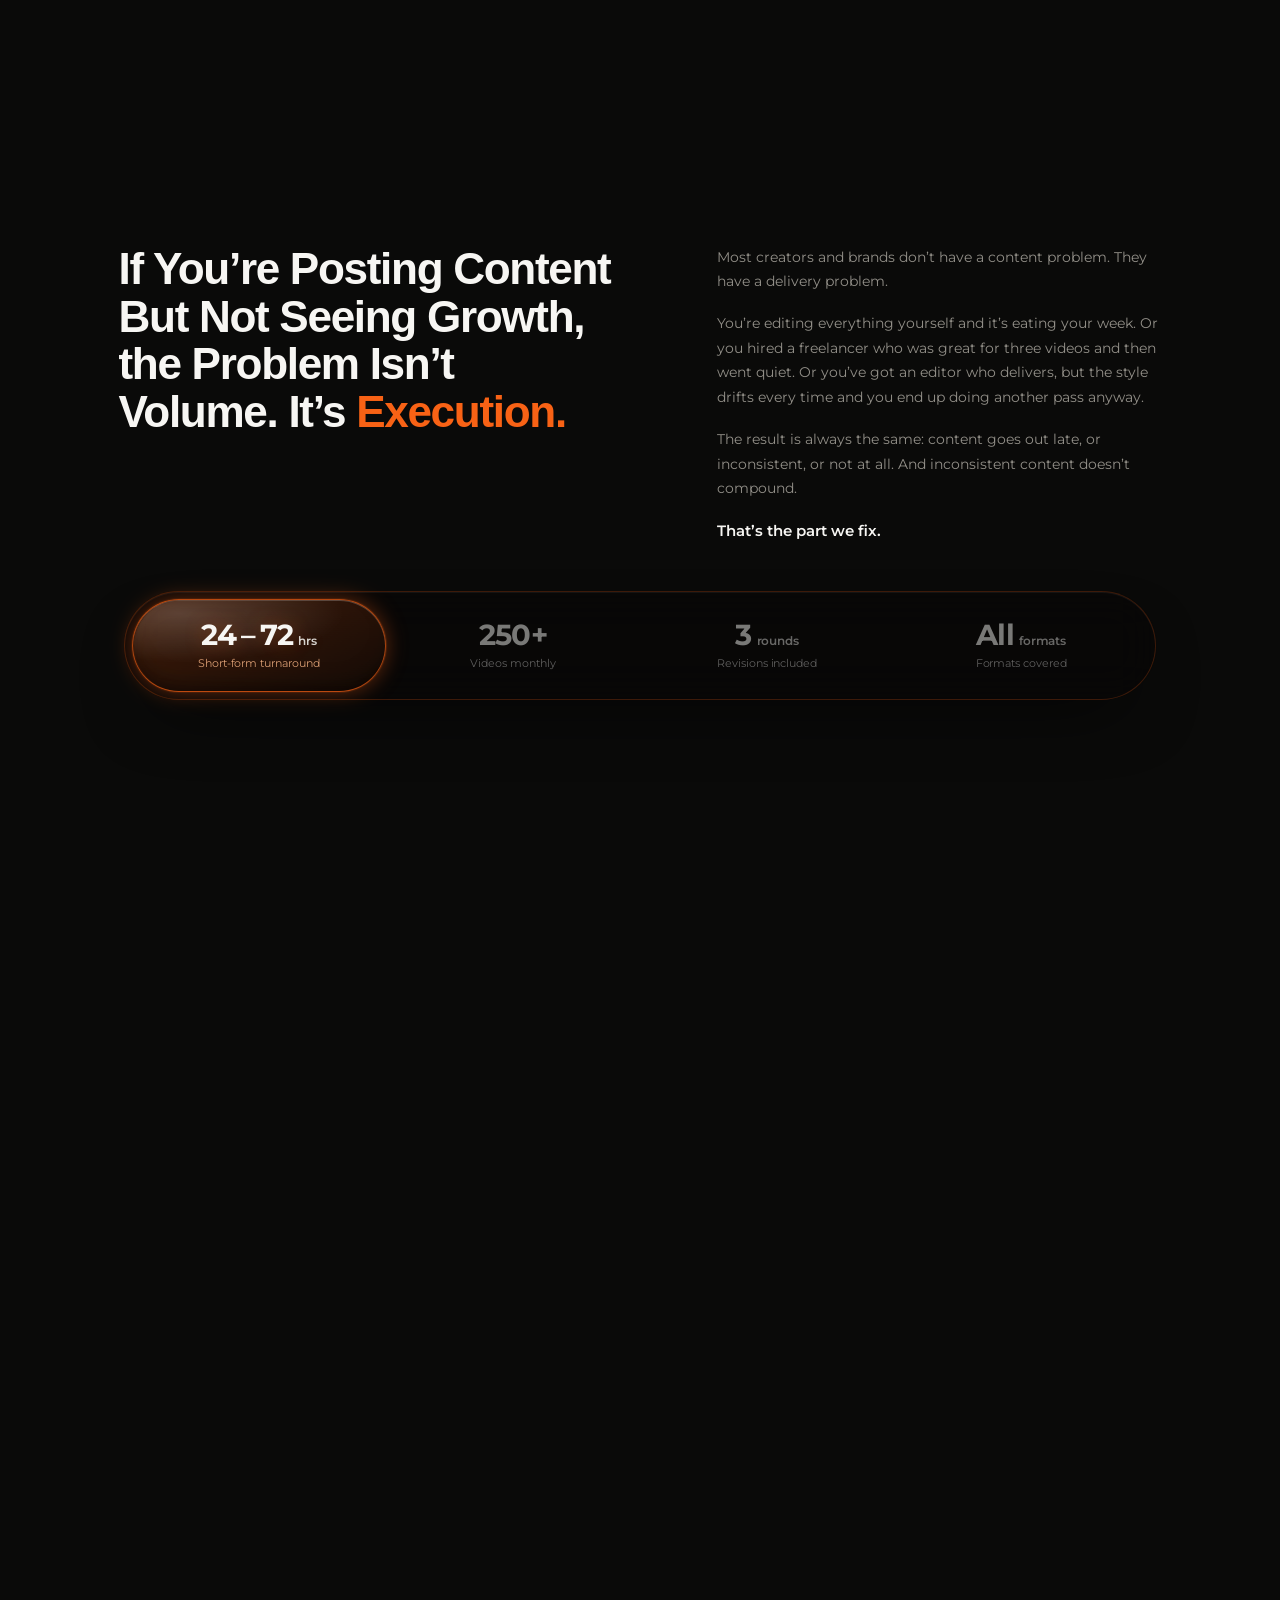
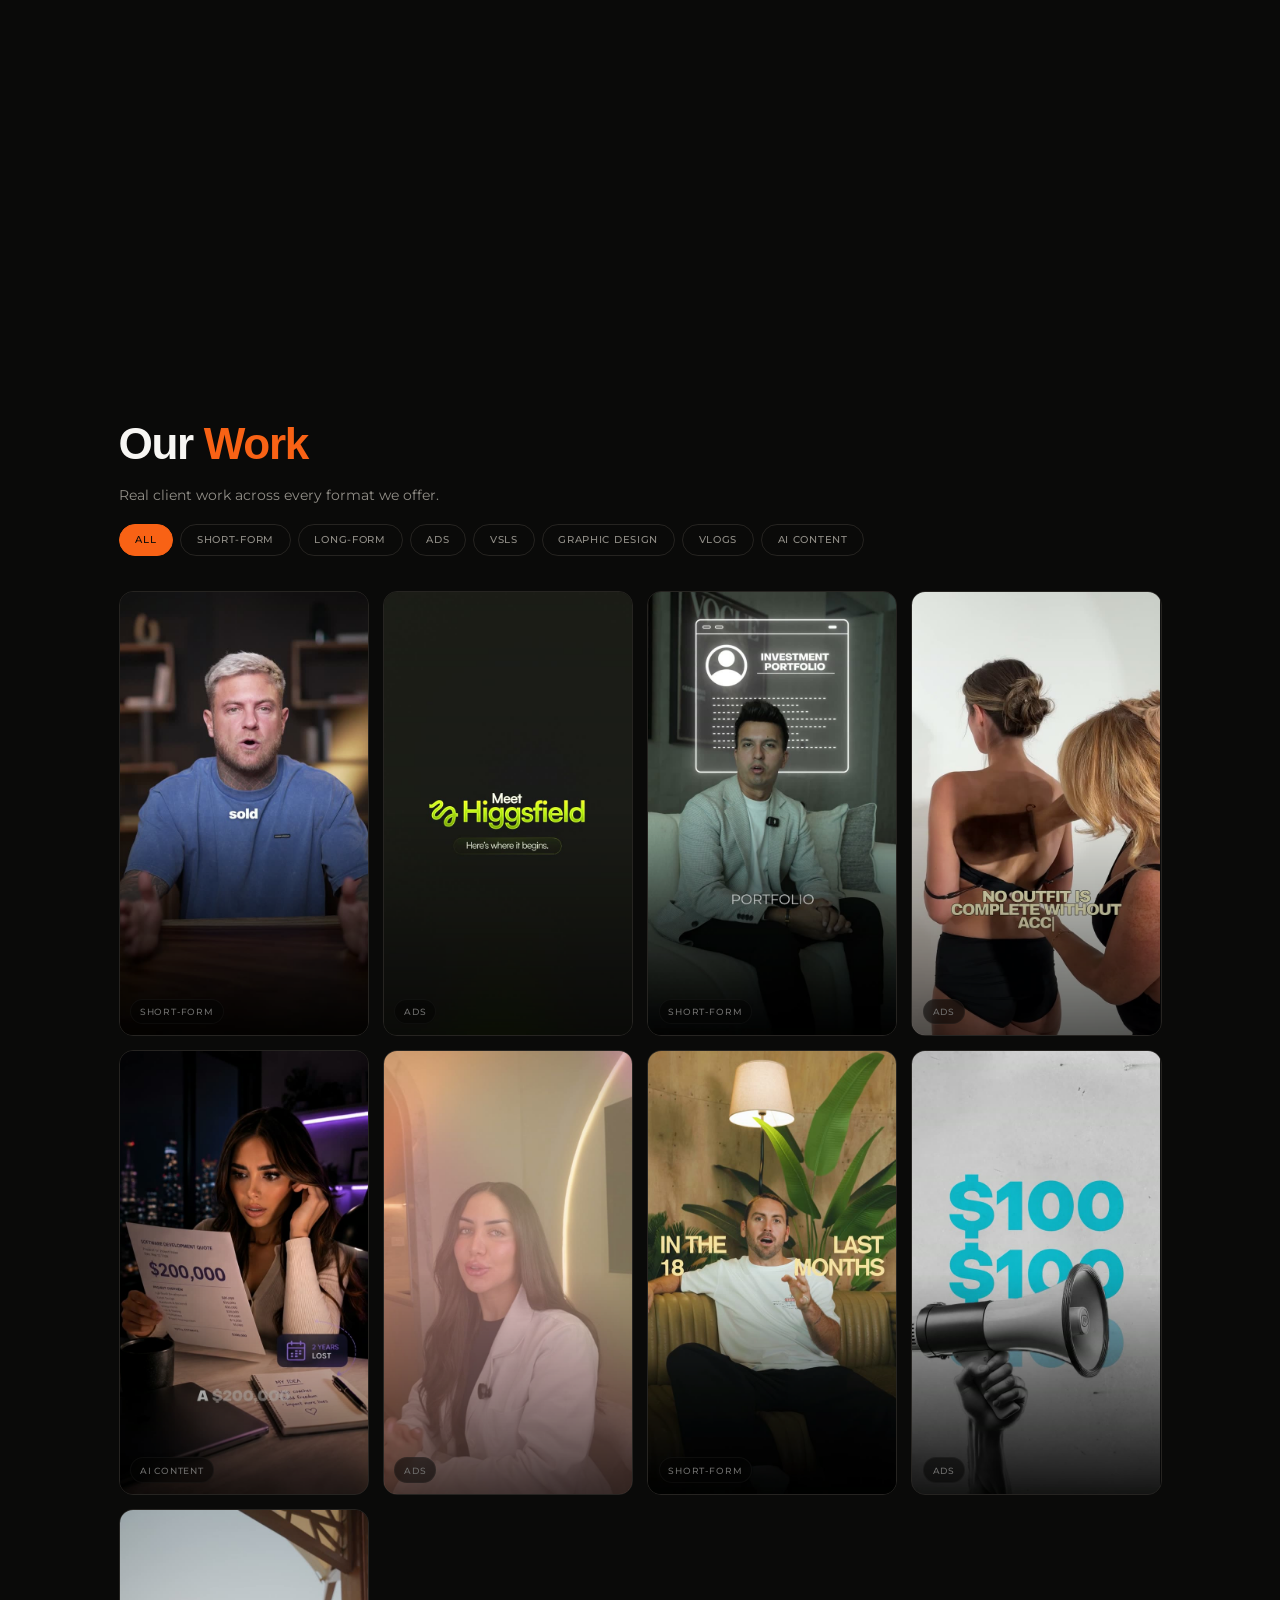
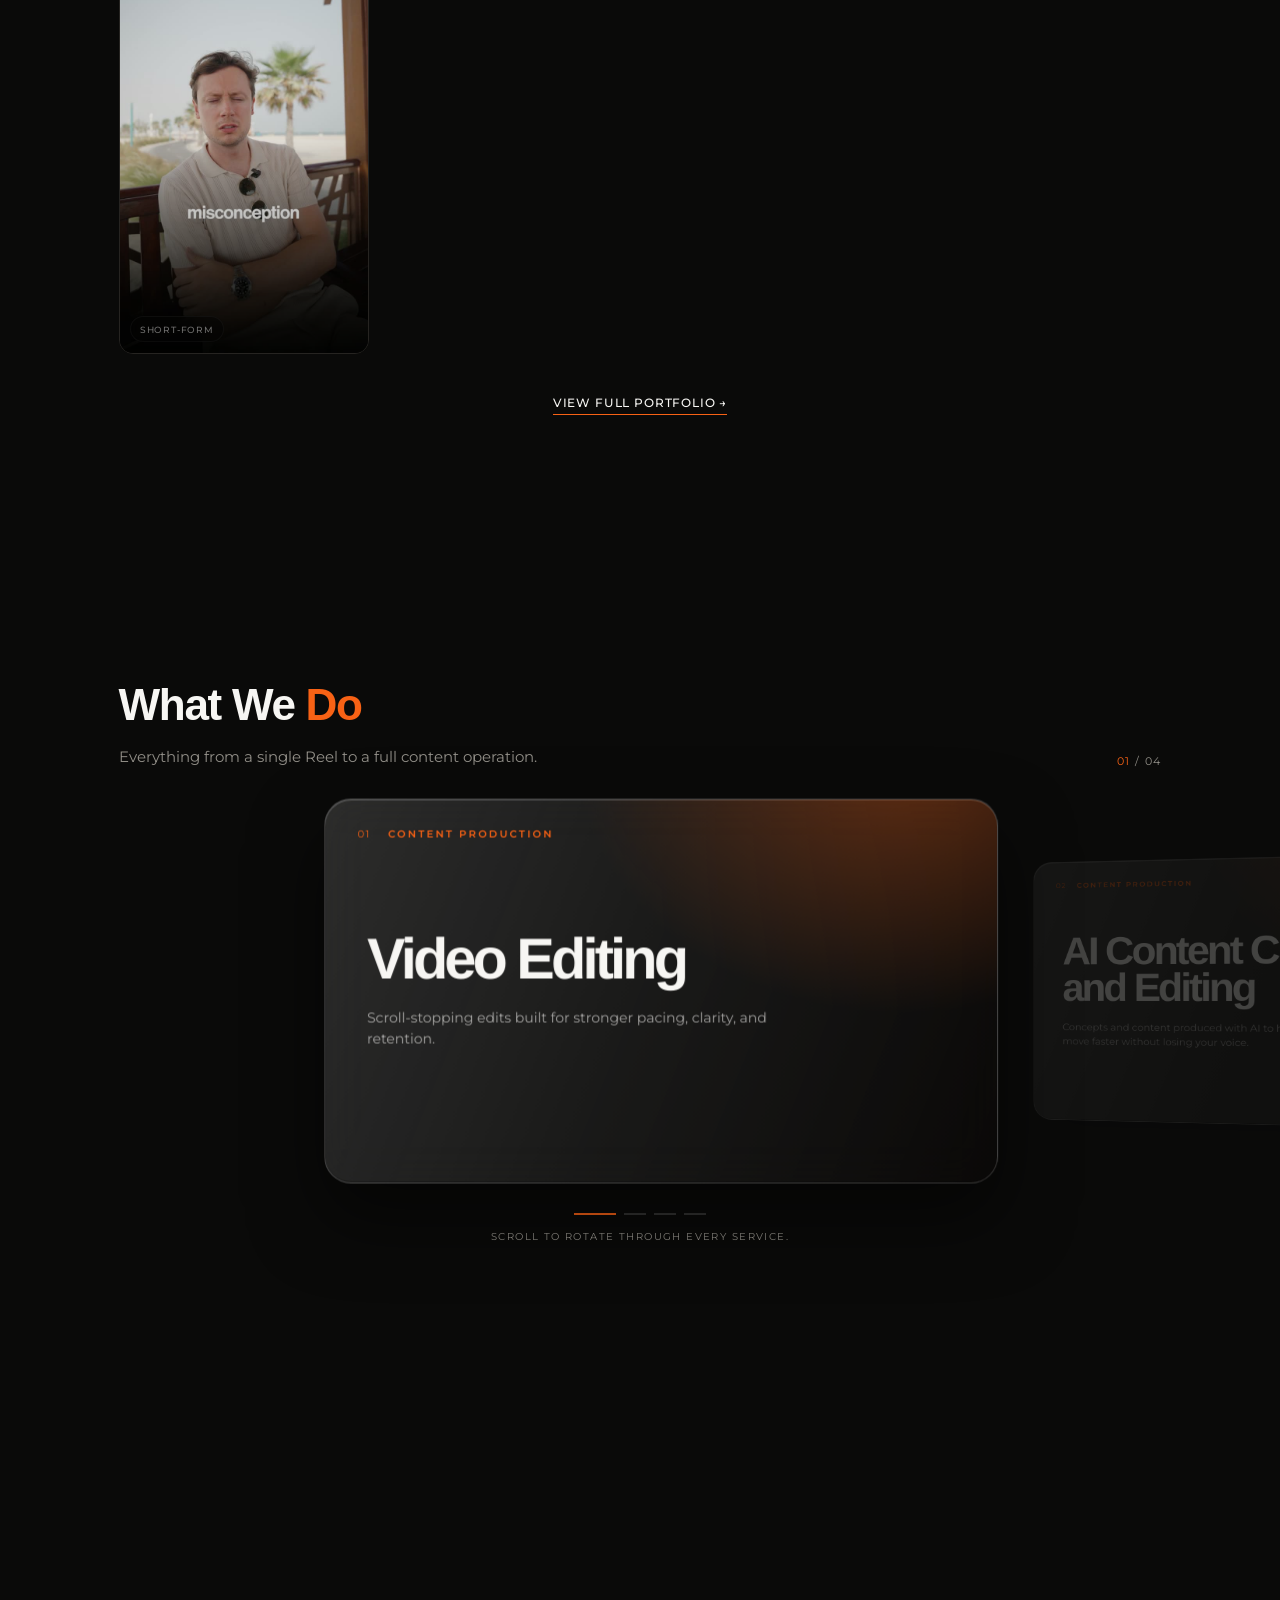
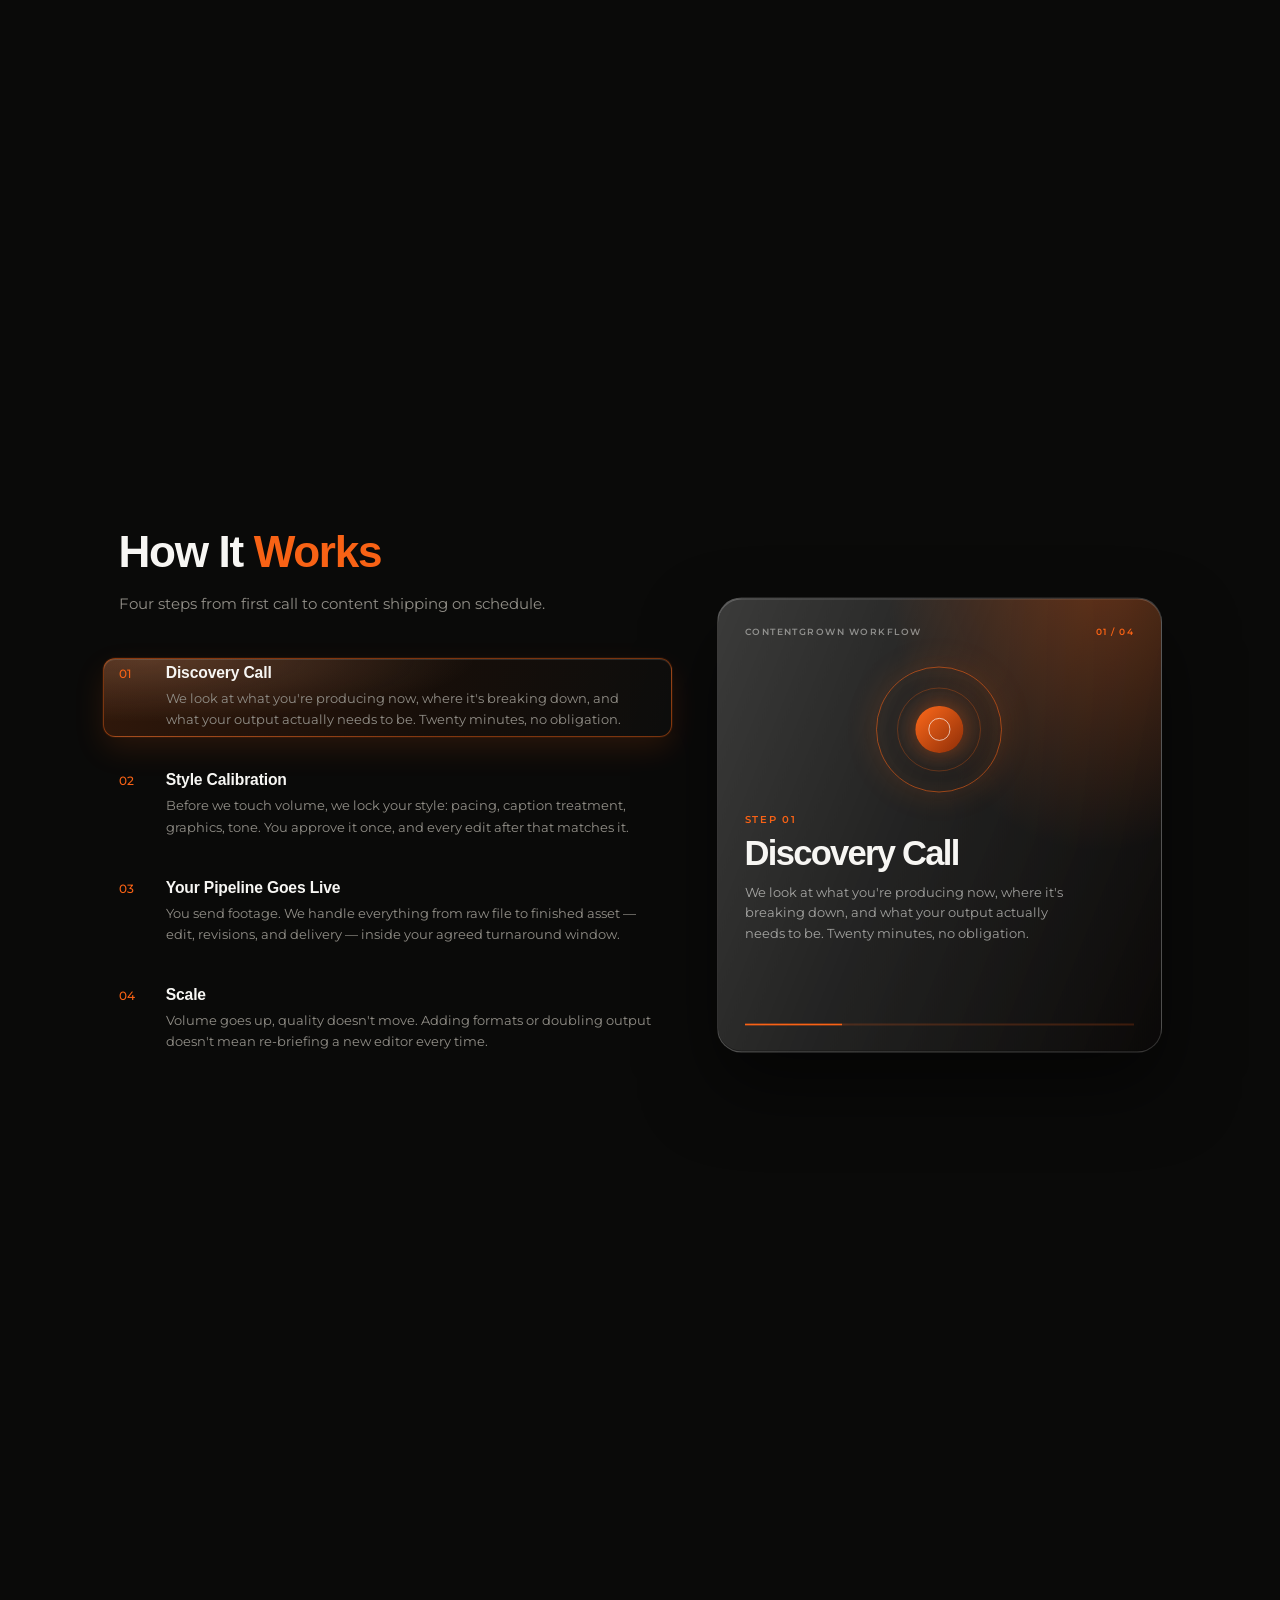
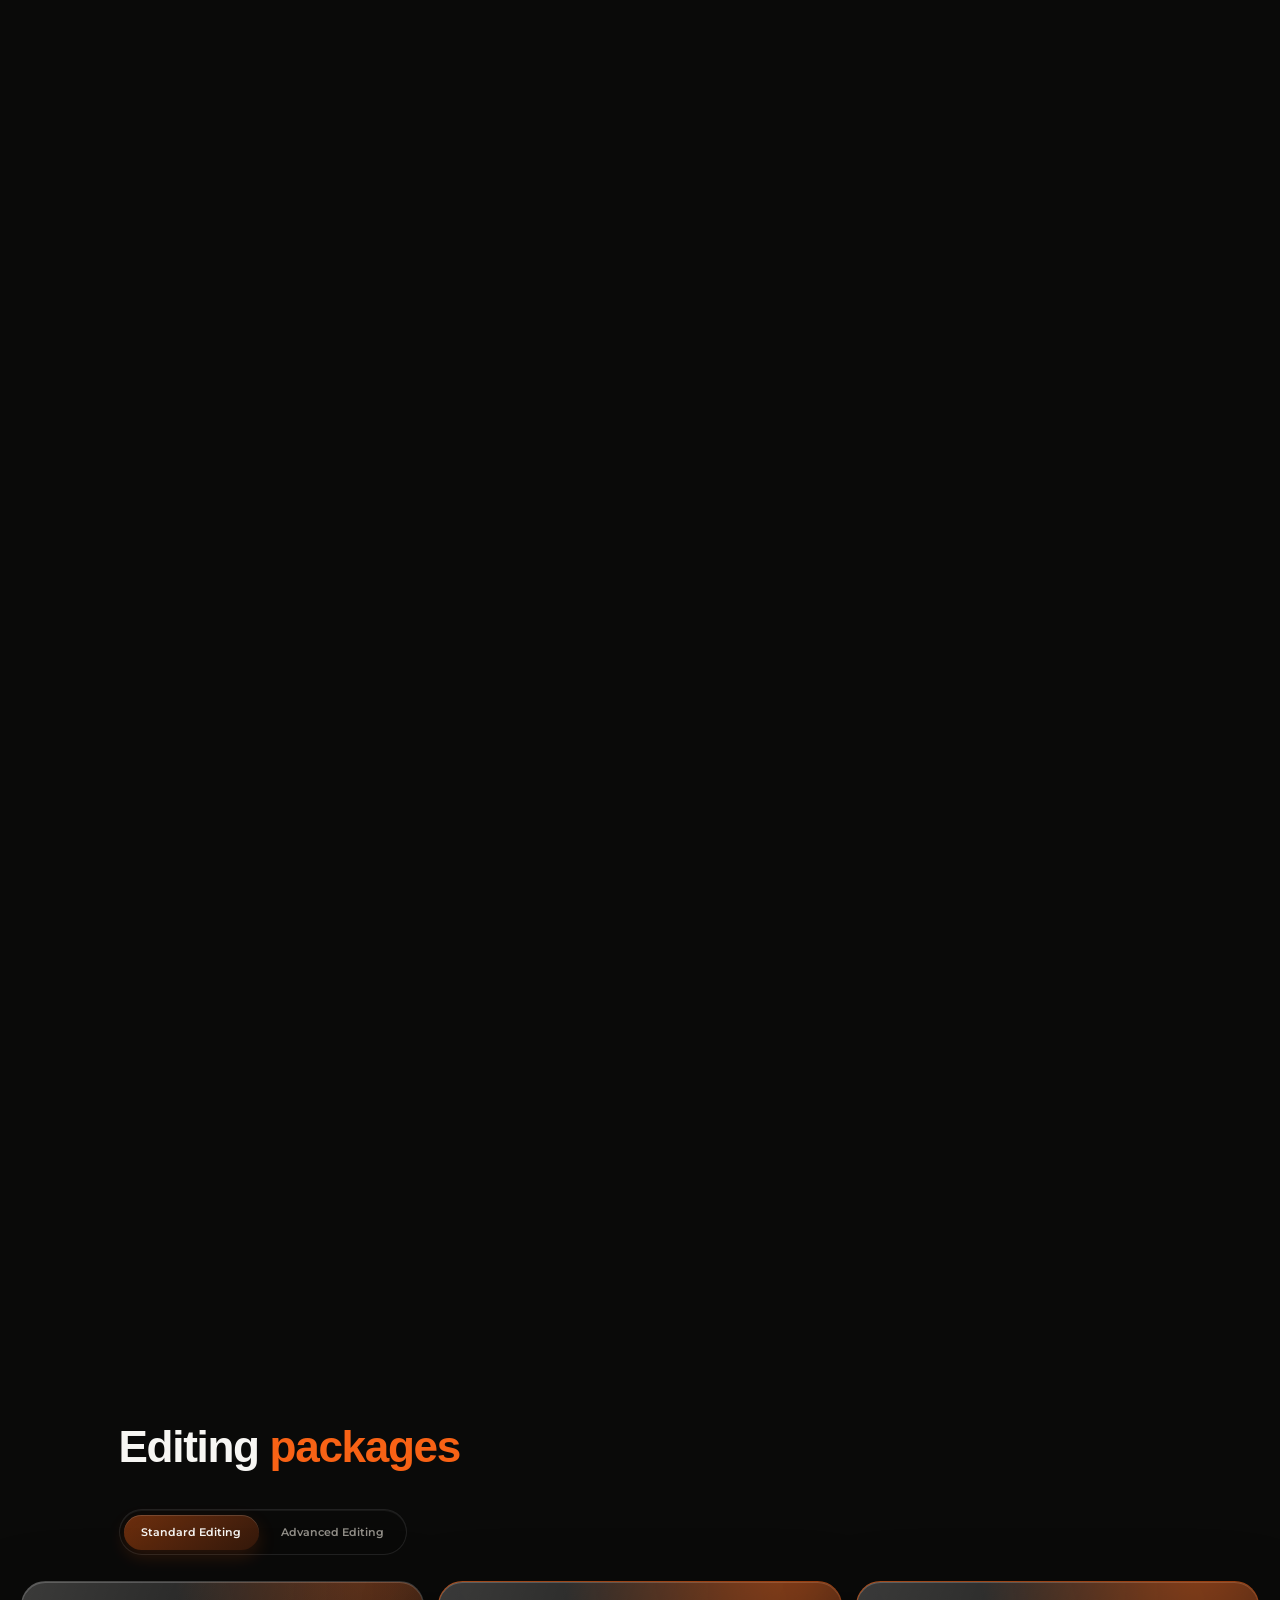
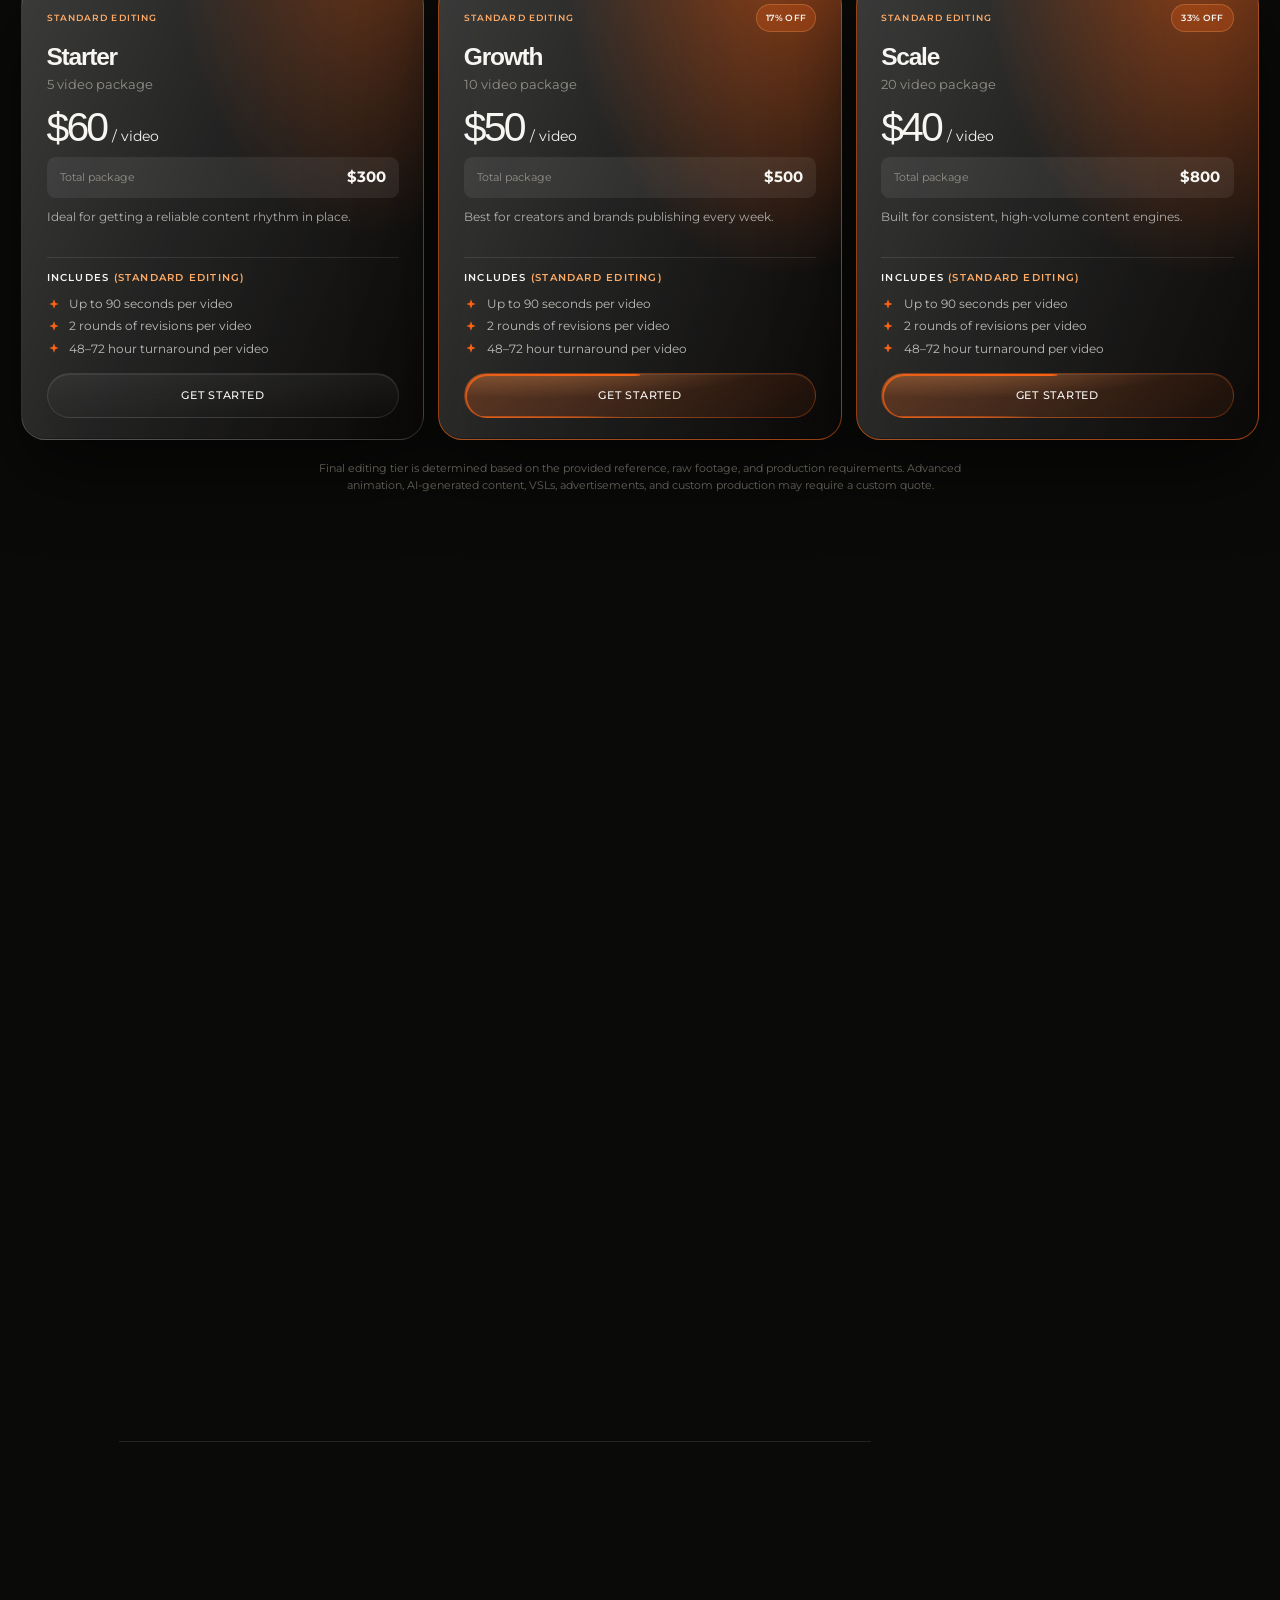
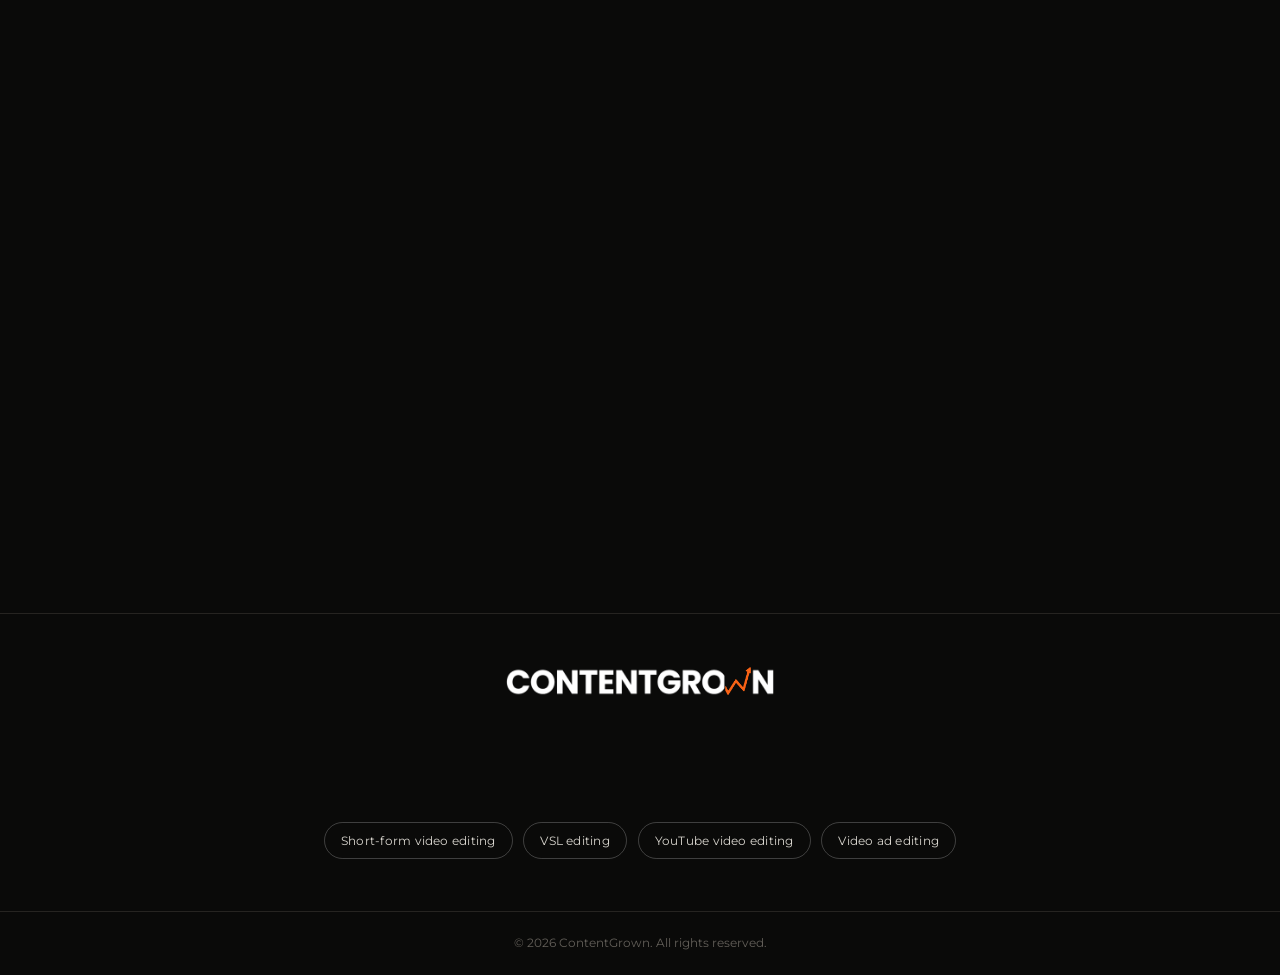
==== commit f563bc03: "Footer: pill links to the four service pages (short-form, VSL, YouTube, video ads) Co-Authored-By: C" ====
--- a/index.html
+++ b/index.html
@@ -400,6 +400,14 @@
         </a>
       </li>
     </ul>
+
+    <!-- Links to the four service pages (helps visitors and search engines find them) -->
+    <nav class="footer-links" aria-label="Services">
+      <a href="/short-form-video-editing">Short-form video editing</a>
+      <a href="/vsl-editing">VSL editing</a>
+      <a href="/youtube-video-editing">YouTube video editing</a>
+      <a href="/video-ad-editing">Video ad editing</a>
+    </nav>
   </div>
 
   <!-- Sits outside .footer-inner so its top line runs edge to edge of the viewport -->
--- a/styles.css
+++ b/styles.css
@@ -1582,6 +1582,12 @@
 .social-btn--whatsapp  { --b: 37, 211, 102; }
 .social-btn--gmail     { --b: 234, 67, 53; }
 
+/* Pill links to the four service pages, under the social buttons. */
+.footer-links { display: flex; flex-wrap: wrap; justify-content: center; gap: 0.75rem; max-width: 100%; margin-top: -0.25rem; }
+.footer-links a { padding: 0.6rem 1.15rem; border: 1px solid rgba(255, 255, 255, 0.22); border-radius: 999px; color: #d9d6cf; font-size: 0.85rem; letter-spacing: 0.02em; transition: color 0.3s ease, border-color 0.3s ease; }
+.footer-links a:hover, .footer-links a:focus-visible { border-color: var(--amber); color: var(--amber); }
+@media (max-width: 560px) { .footer-links { gap: 0.6rem; } .footer-links a { padding: 0.55rem 1rem; } }
+
 /* Direct child of .site-footer (not of the width-capped .footer-inner), so the line spans the full viewport. */
 .footer-legal {
   text-align: center;
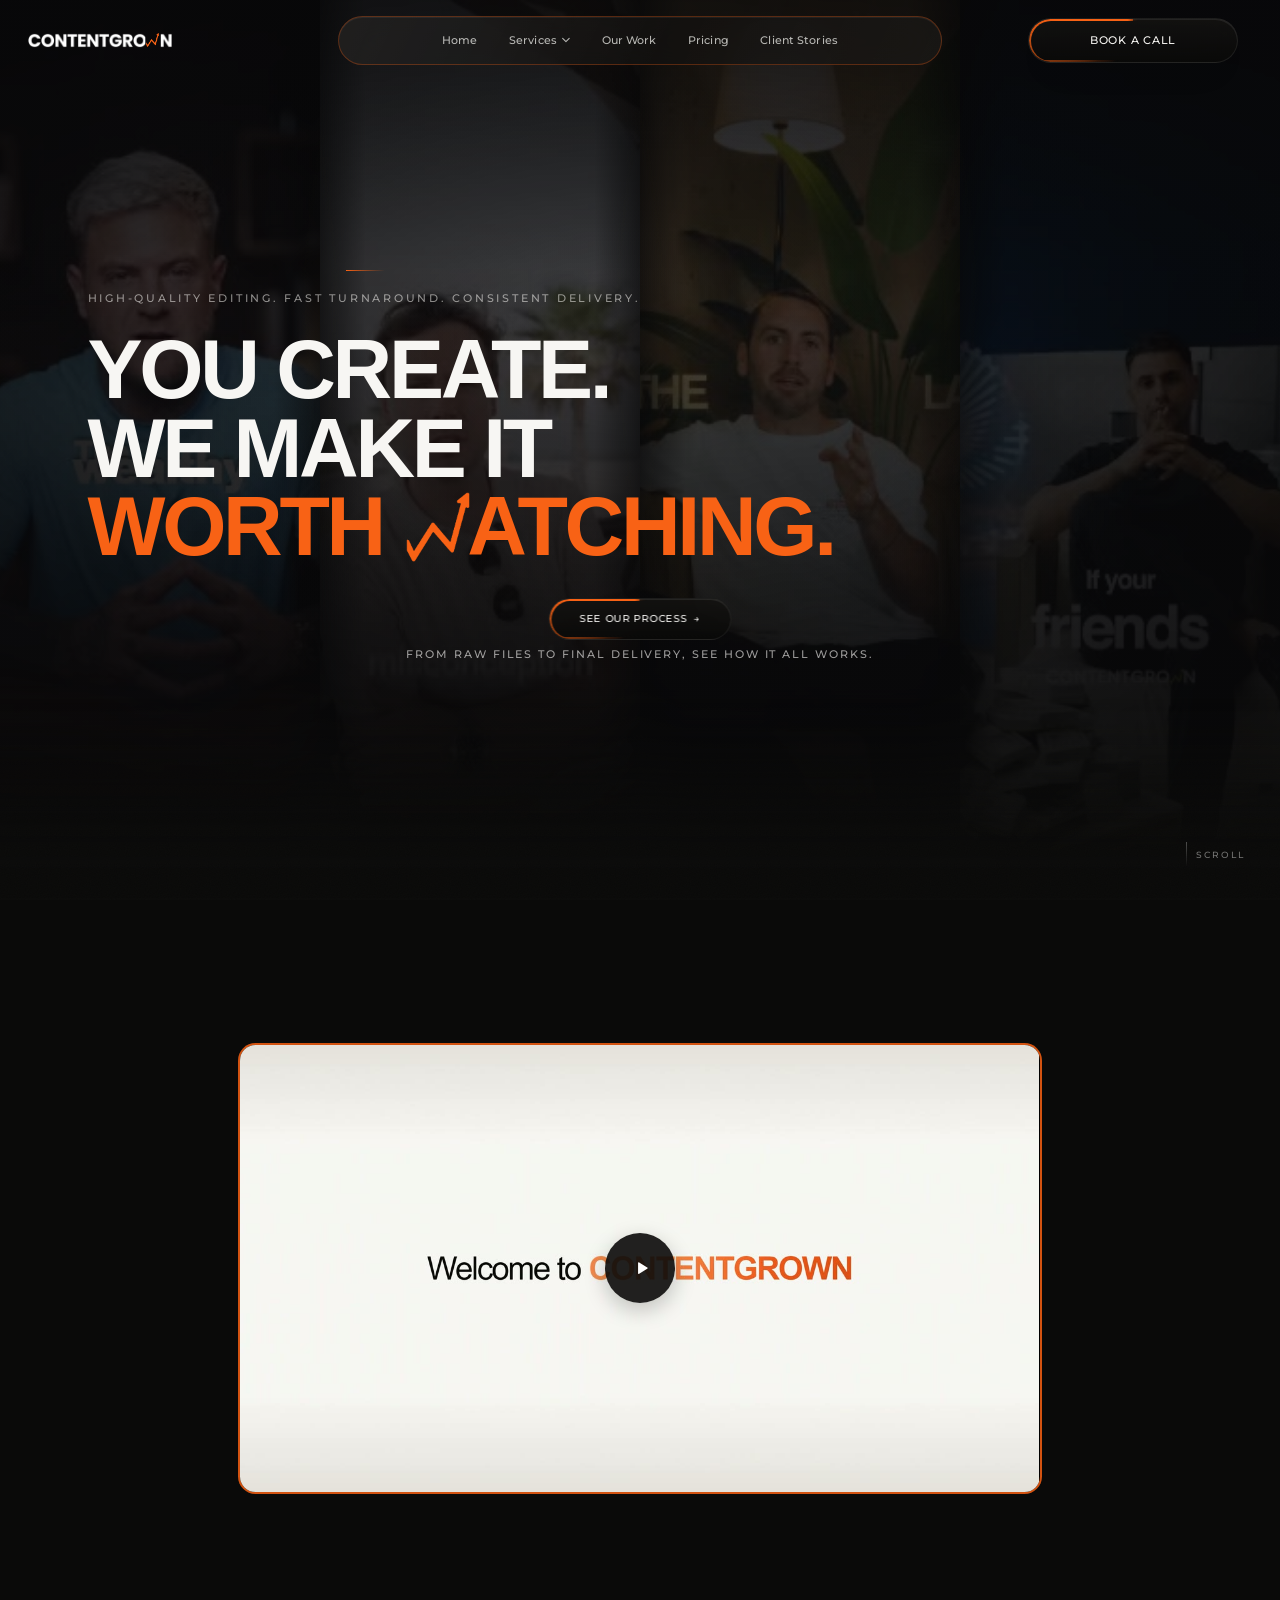
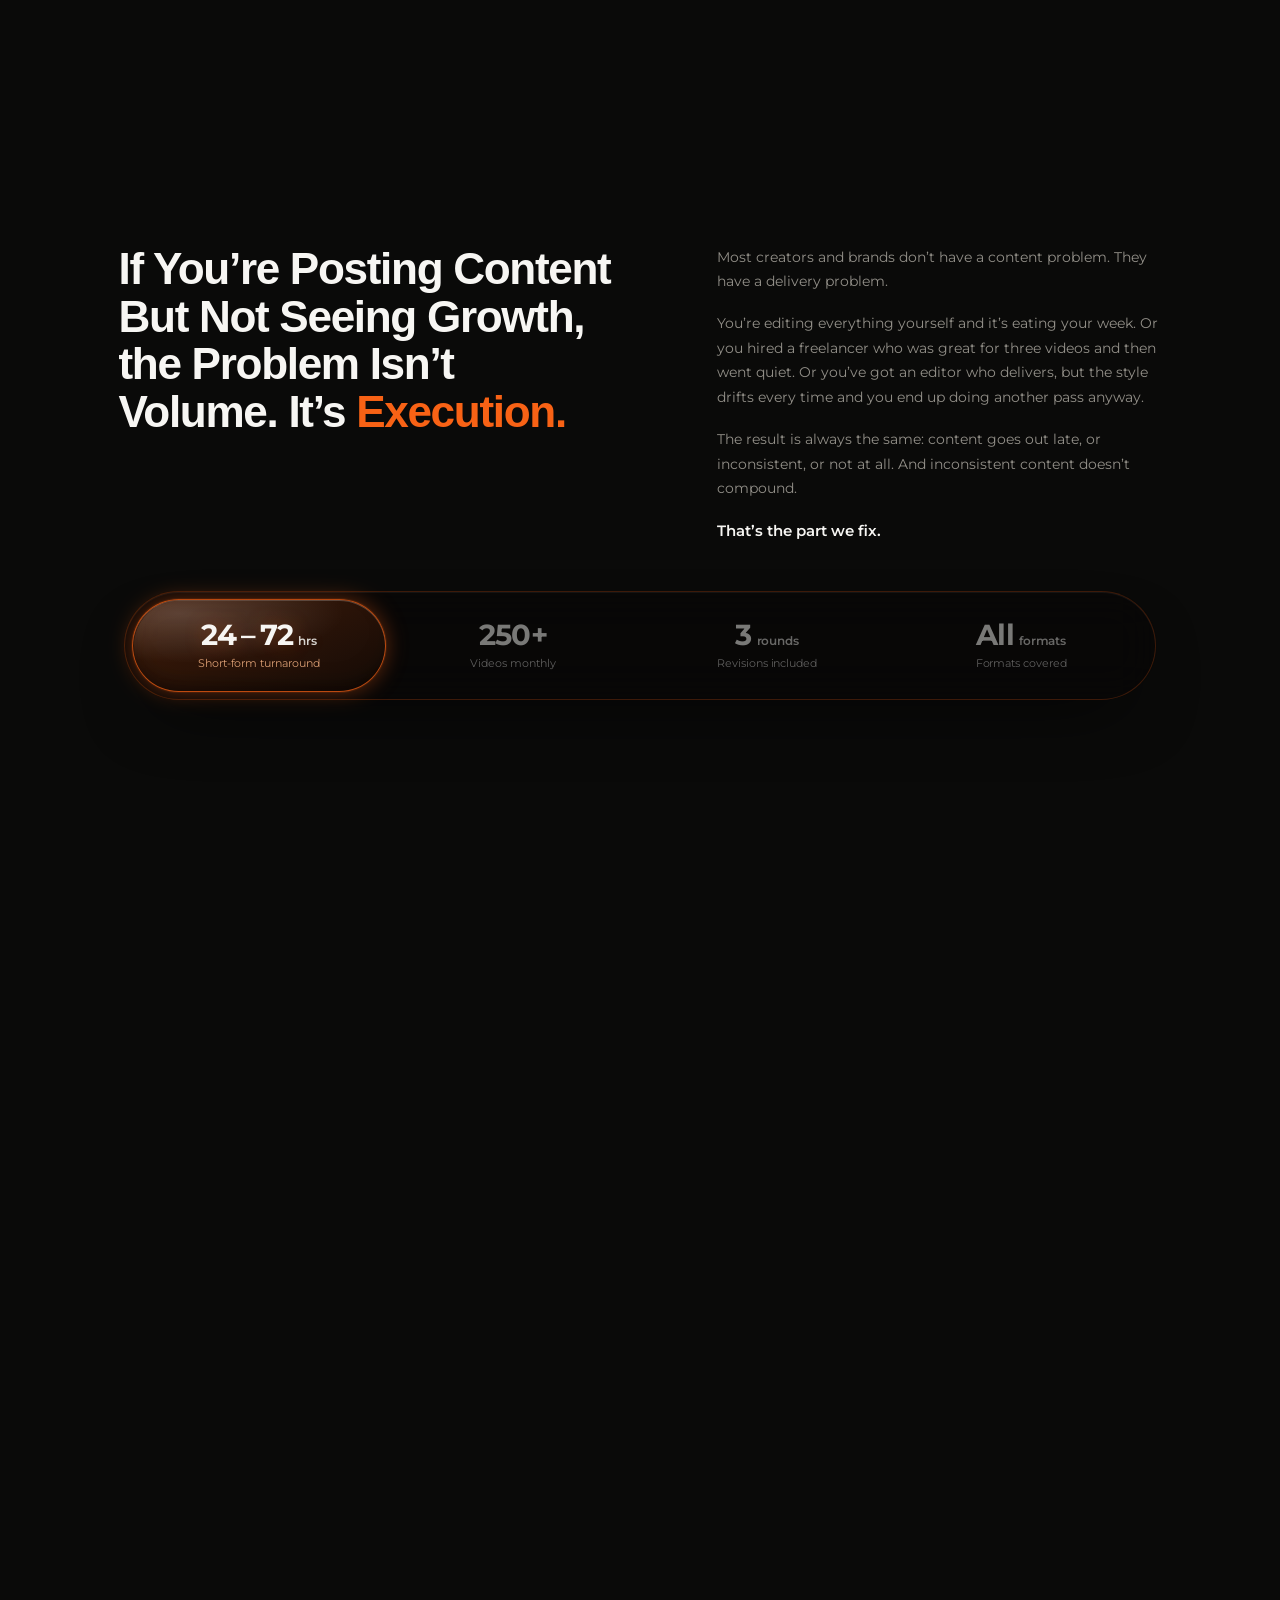
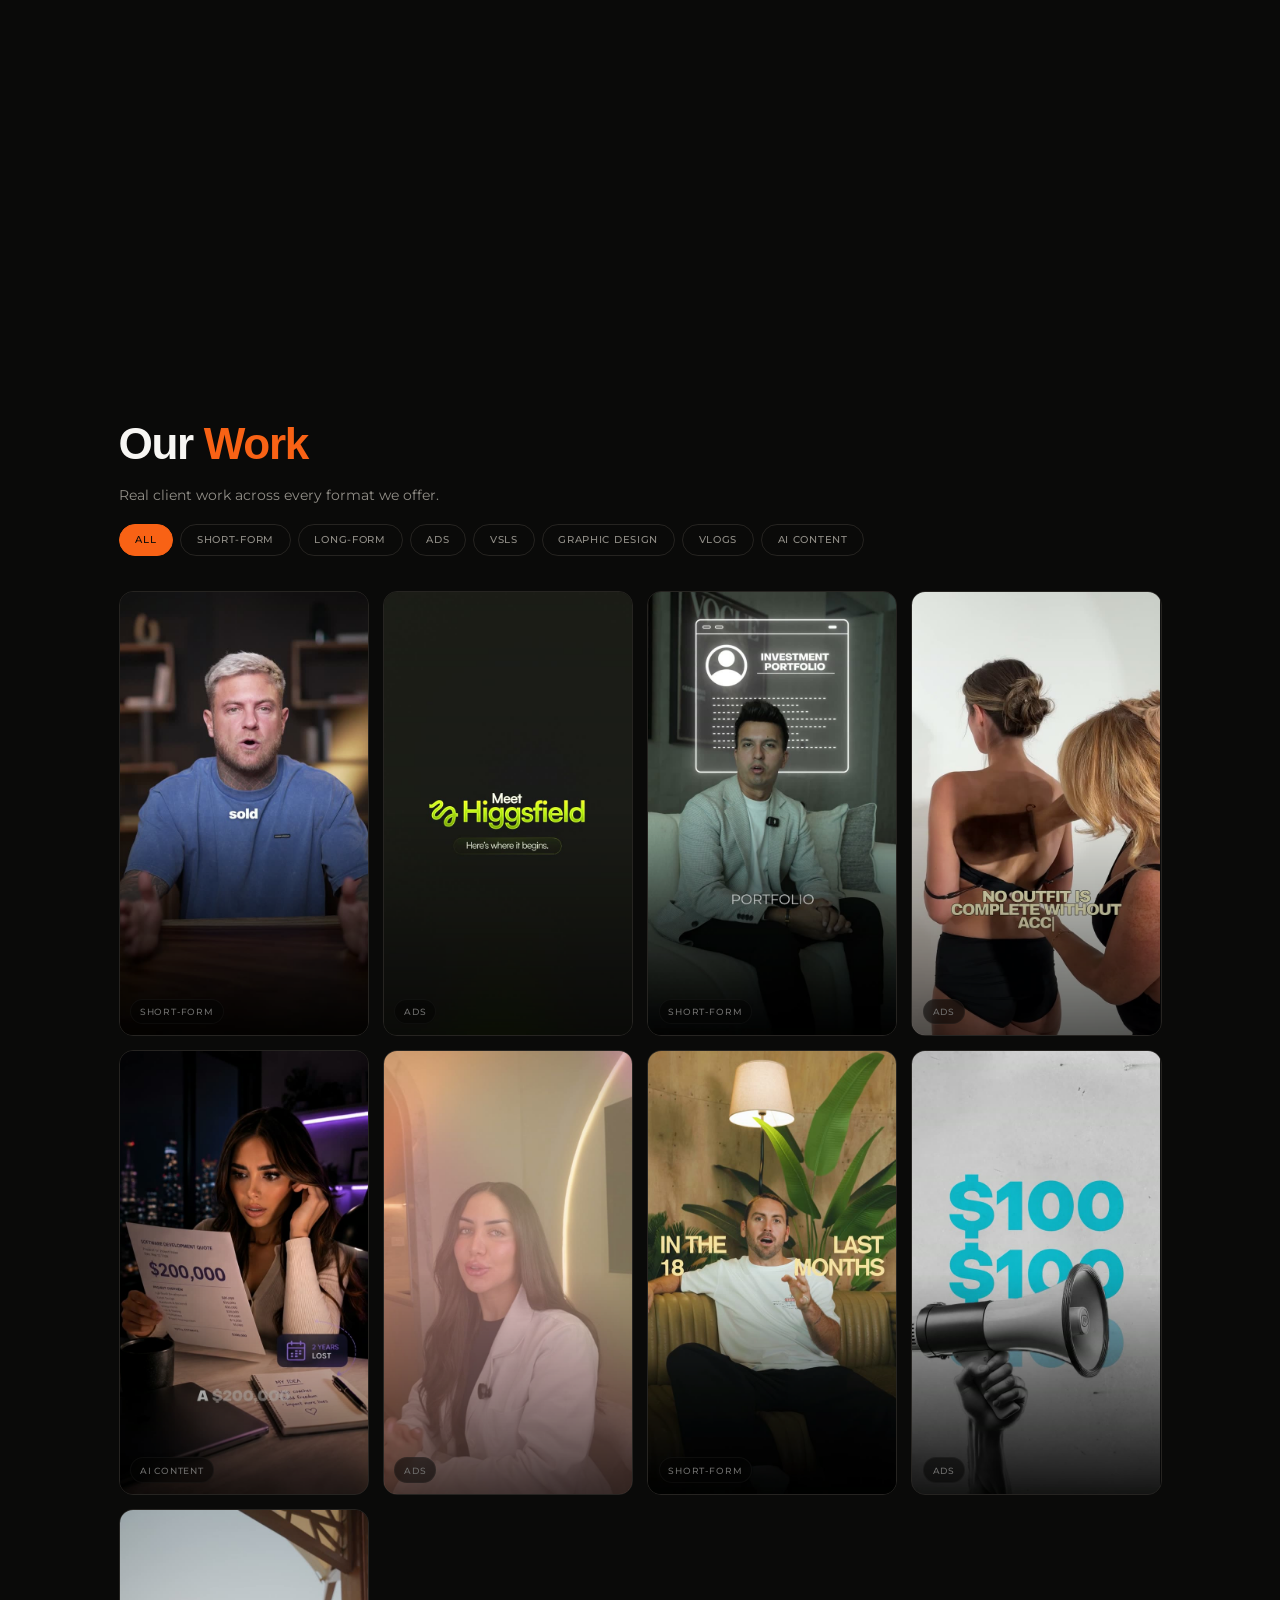
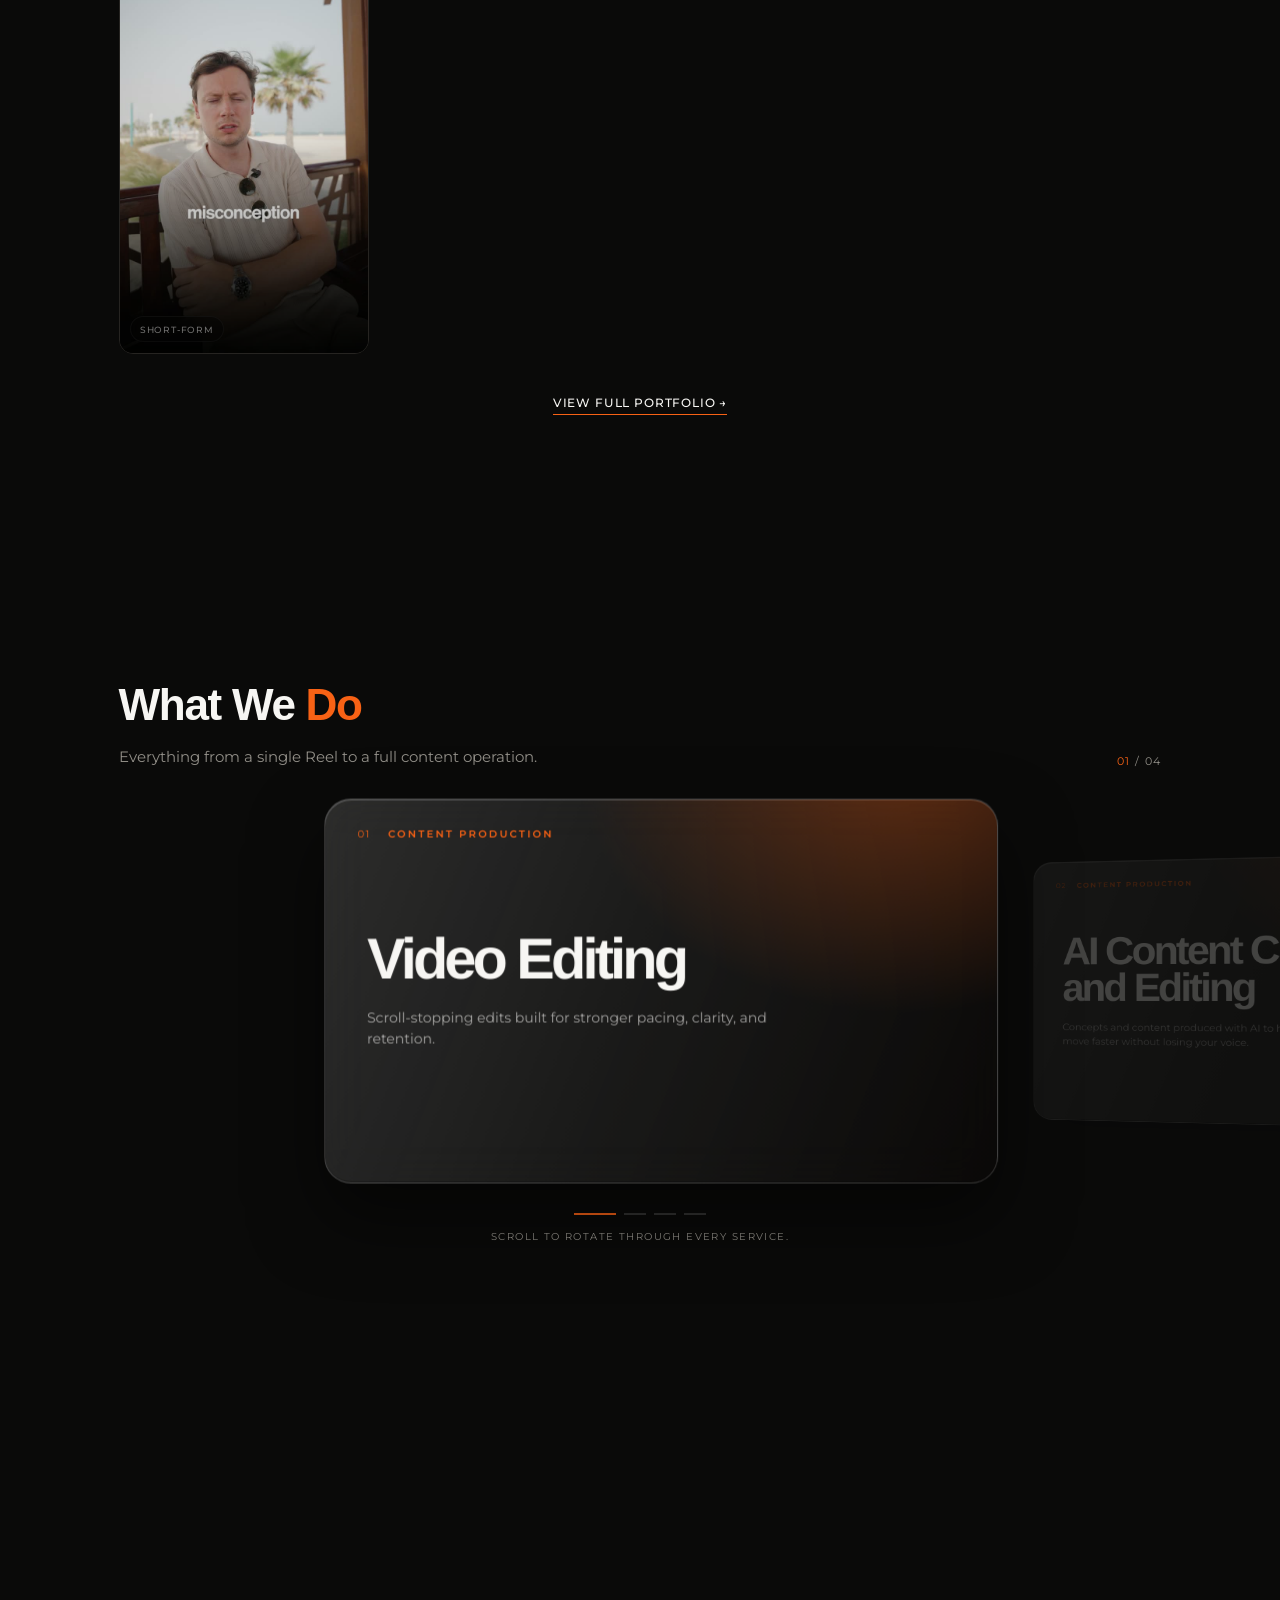
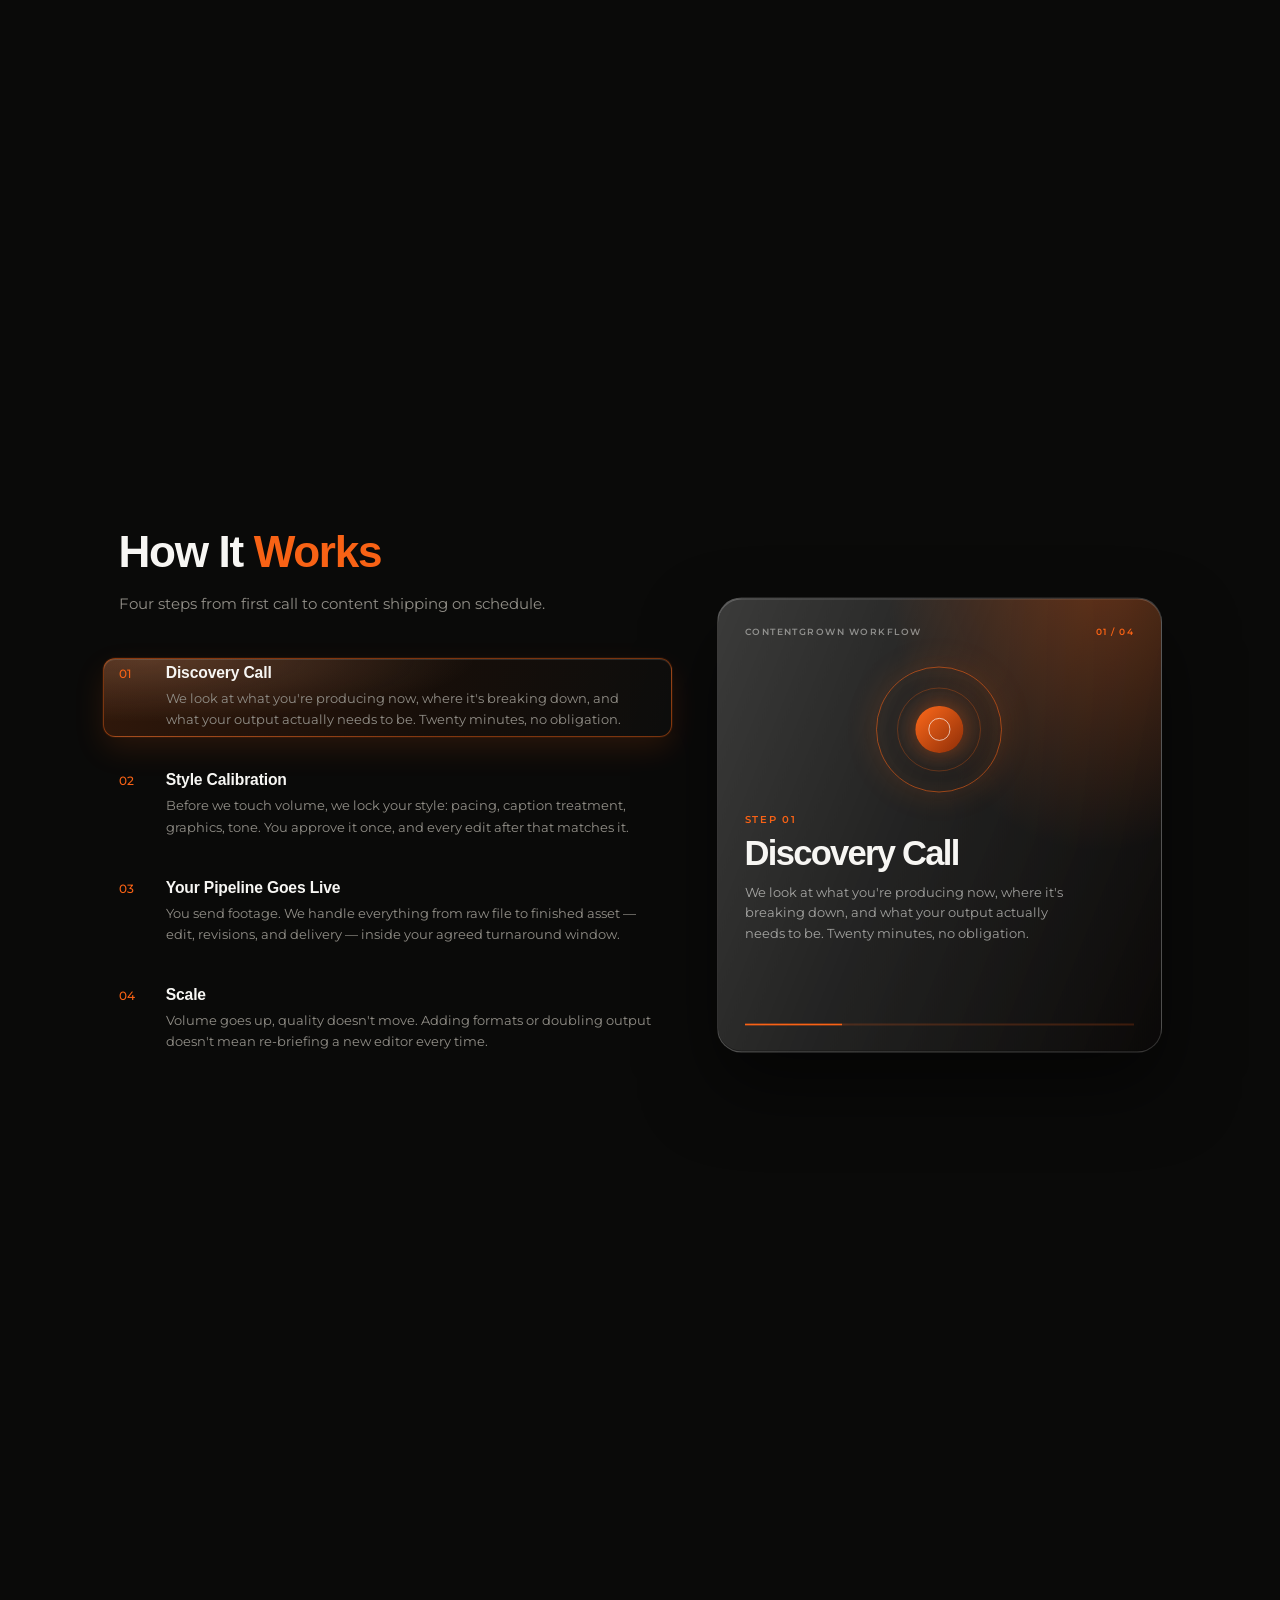
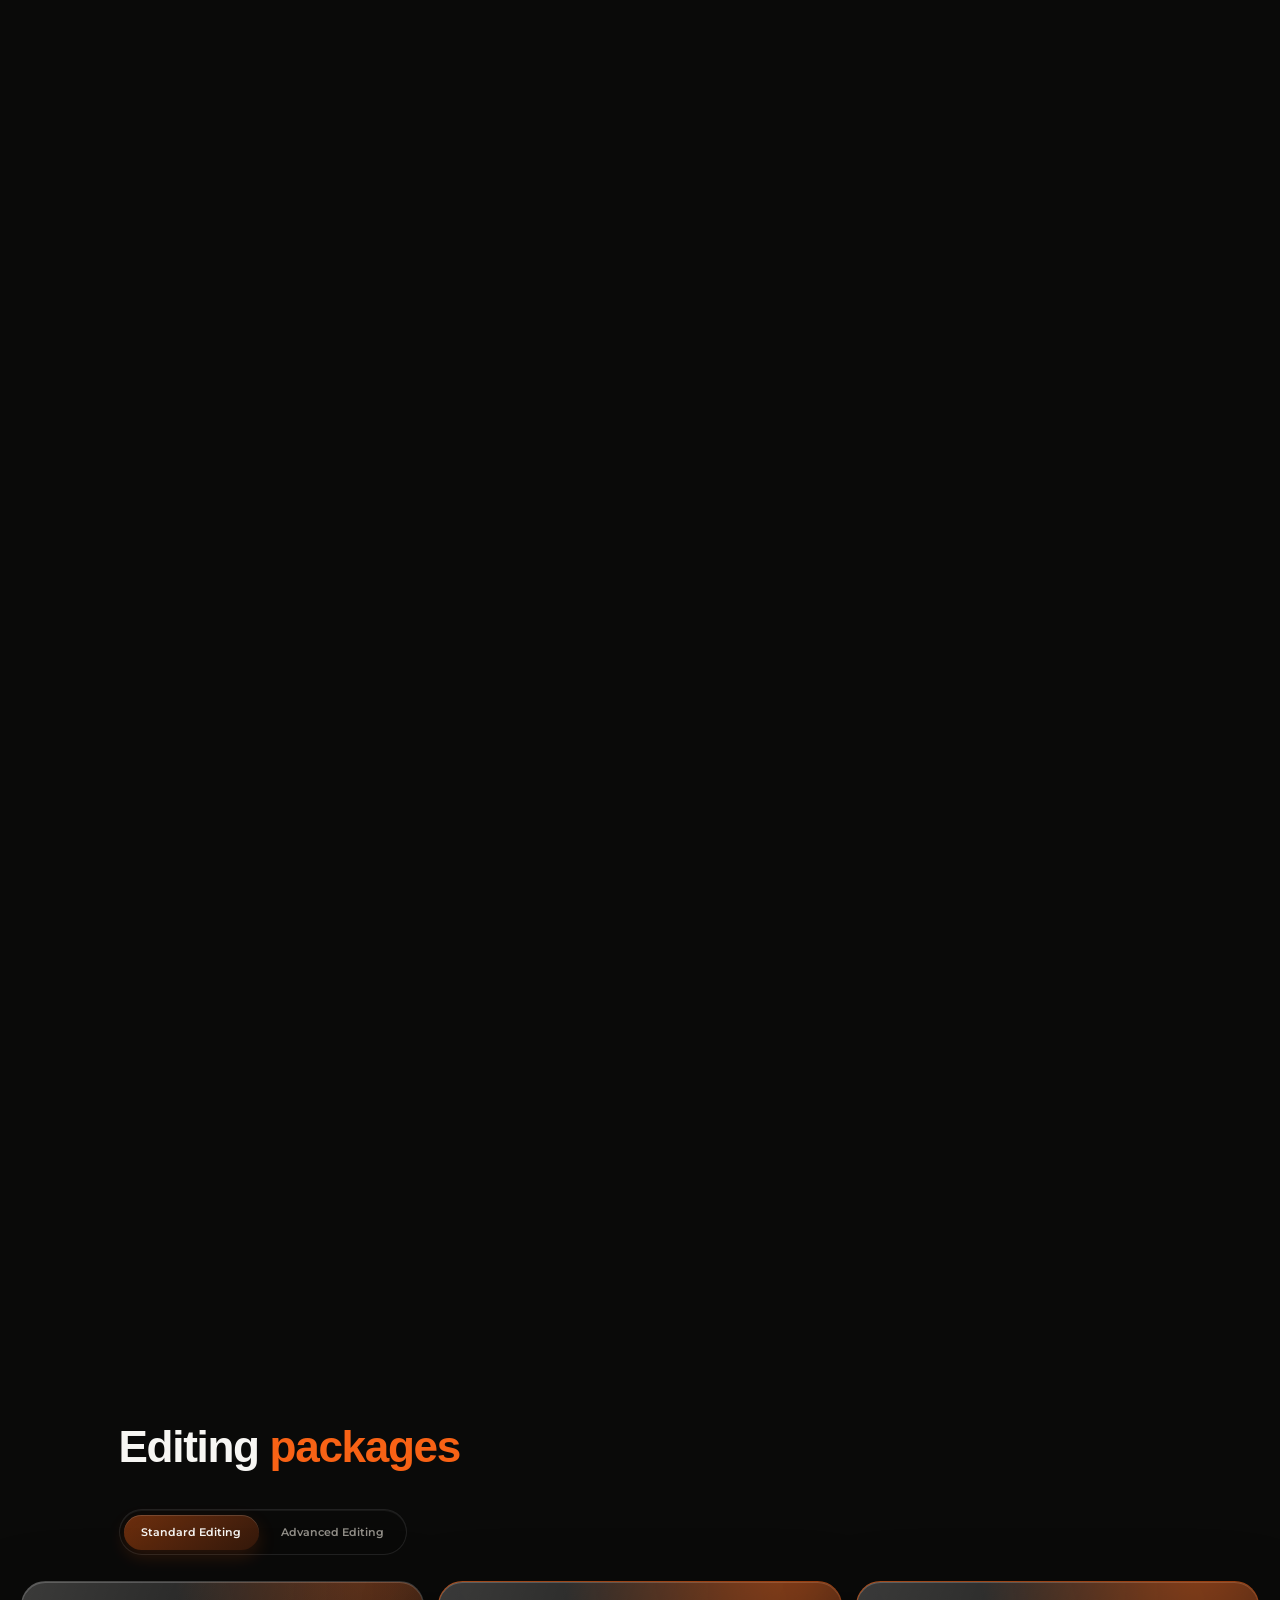
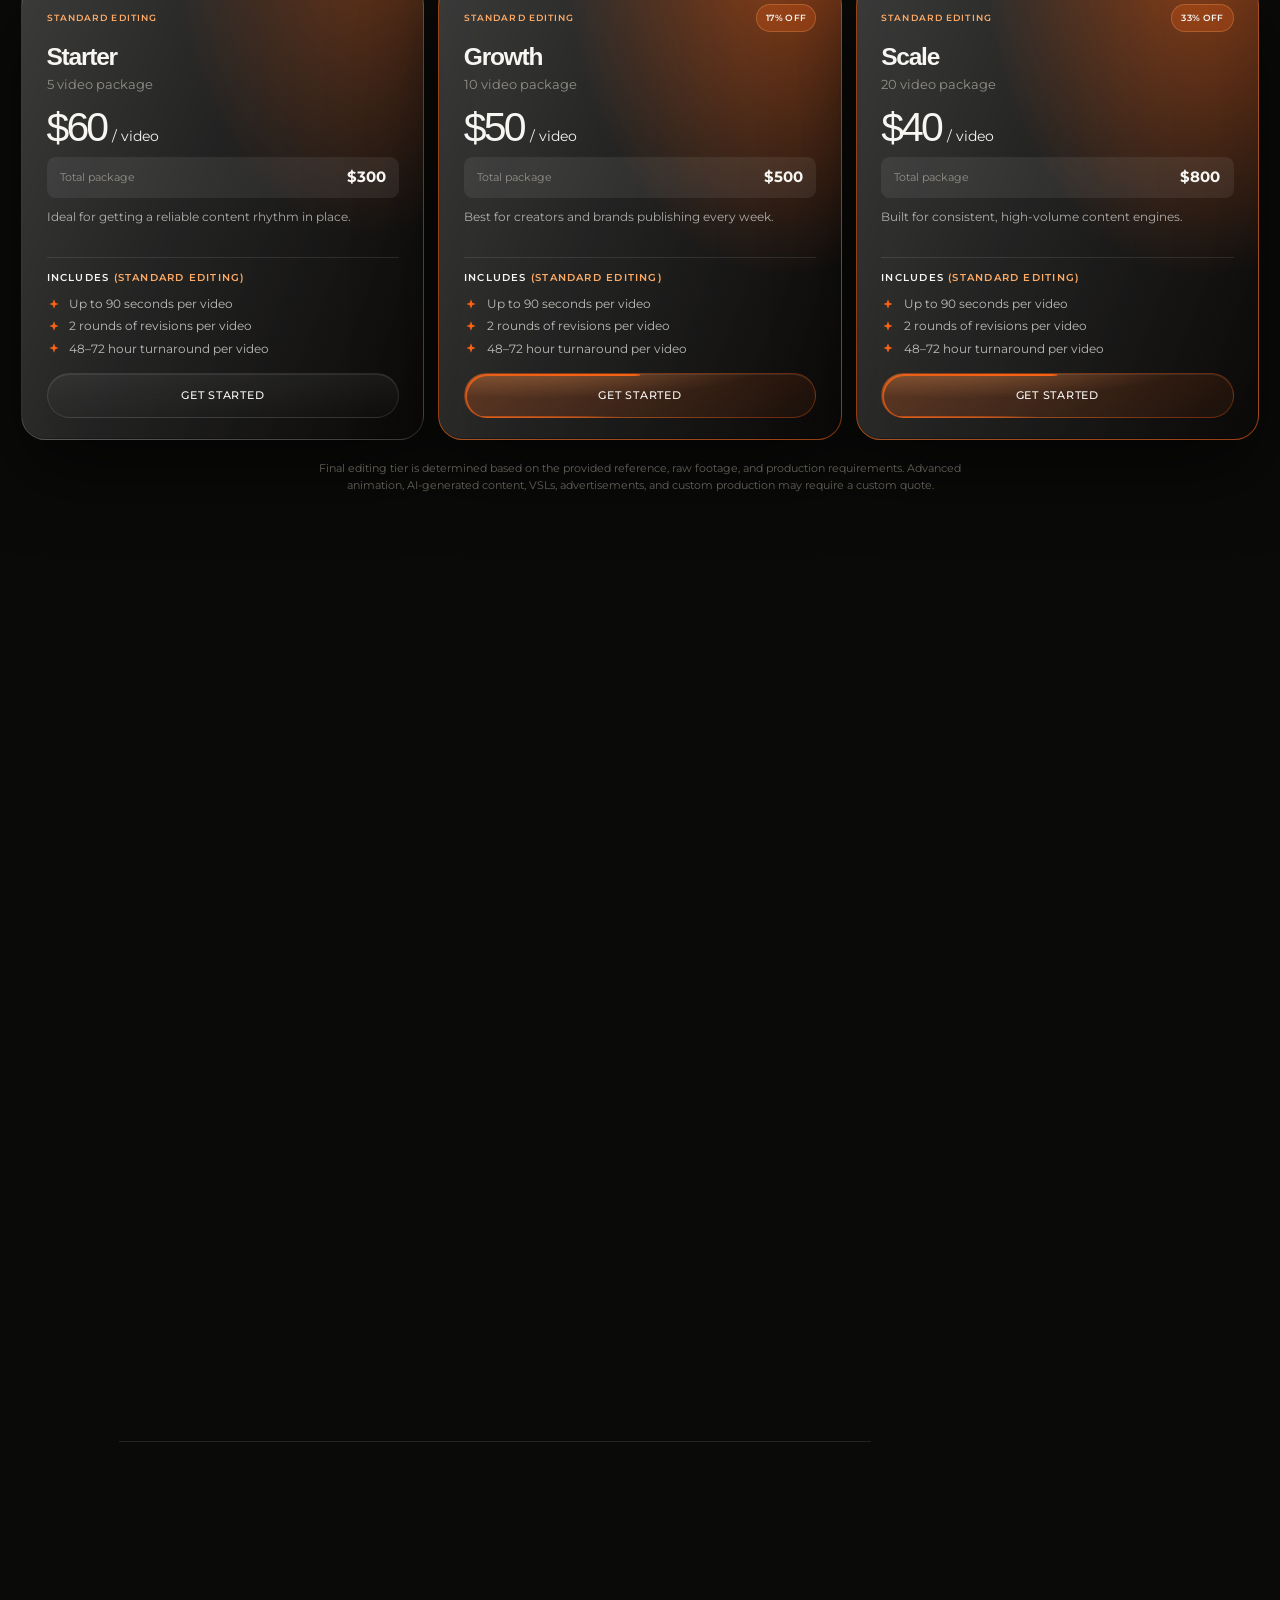
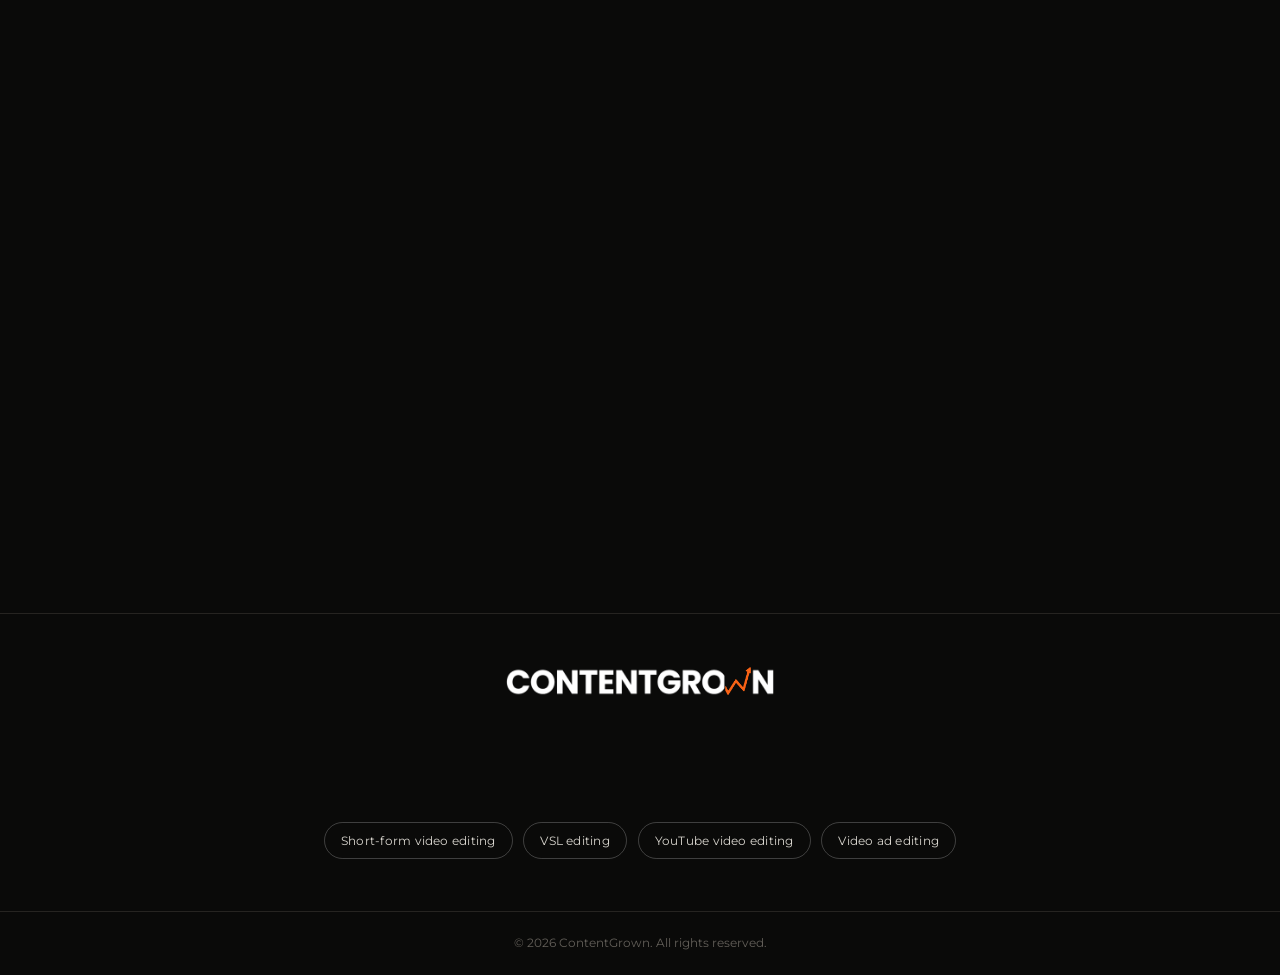
==== commit 2f60f0e5: "SEO: video markup for the intro video, clearer homepage description, accurate sitemap dates - index." ====
--- a/index.html
+++ b/index.html
@@ -4,7 +4,7 @@
 <meta charset="UTF-8">
 <meta name="viewport" content="width=device-width, initial-scale=1.0">
 <title>CONTENTGROWN</title>
-<meta name="description" content="Contentgrown is a design-driven creative studio. Video editing and content for brands, creators and agencies. You create. We make it worth watching.">
+<meta name="description" content="CONTENTGROWN is a video editing agency for creators, brands and agencies. Short-form, long-form, VSL and ad editing. You create. We make it worth watching.">
 <link rel="canonical" href="https://contentgrown.com/">
 <meta name="robots" content="index, follow, max-image-preview:large, max-snippet:-1, max-video-preview:-1">
 <meta property="og:type" content="website">
@@ -36,6 +36,7 @@
       "logo": "https://contentgrown.com/assets/favicon-192.png",
       "description": "Video editing and content for brands, creators and agencies. You create. We make it worth watching.",
       "slogan": "You create. We make it worth watching.",
+      "areaServed": "Worldwide",
       "email": "contentgrown@gmail.com",
       "sameAs": [
         "https://www.instagram.com/contentgrown/",
@@ -54,6 +55,18 @@
       "name": "CONTENTGROWN",
       "alternateName": ["Content Grown", "Contentgrown", "contentgrown.com"],
       "url": "https://contentgrown.com/",
+      "inLanguage": "en",
+      "publisher": { "@id": "https://contentgrown.com/#organization" }
+    },
+    {
+      "@type": "VideoObject",
+      "@id": "https://contentgrown.com/#intro-video",
+      "name": "Welcome to CONTENTGROWN - introduction video",
+      "description": "Introduction video from CONTENTGROWN: how the video editing and content service works, from the first call to content shipping on schedule.",
+      "thumbnailUrl": "https://contentgrown.com/assets/vsl/contentgrown-vsl-v2-centered-poster.jpg",
+      "uploadDate": "2026-10-10",
+      "duration": "PT1M20S",
+      "contentUrl": "https://contentgrown.com/assets/vsl/contentgrown-vsl-v2.mp4",
       "inLanguage": "en",
       "publisher": { "@id": "https://contentgrown.com/#organization" }
     },
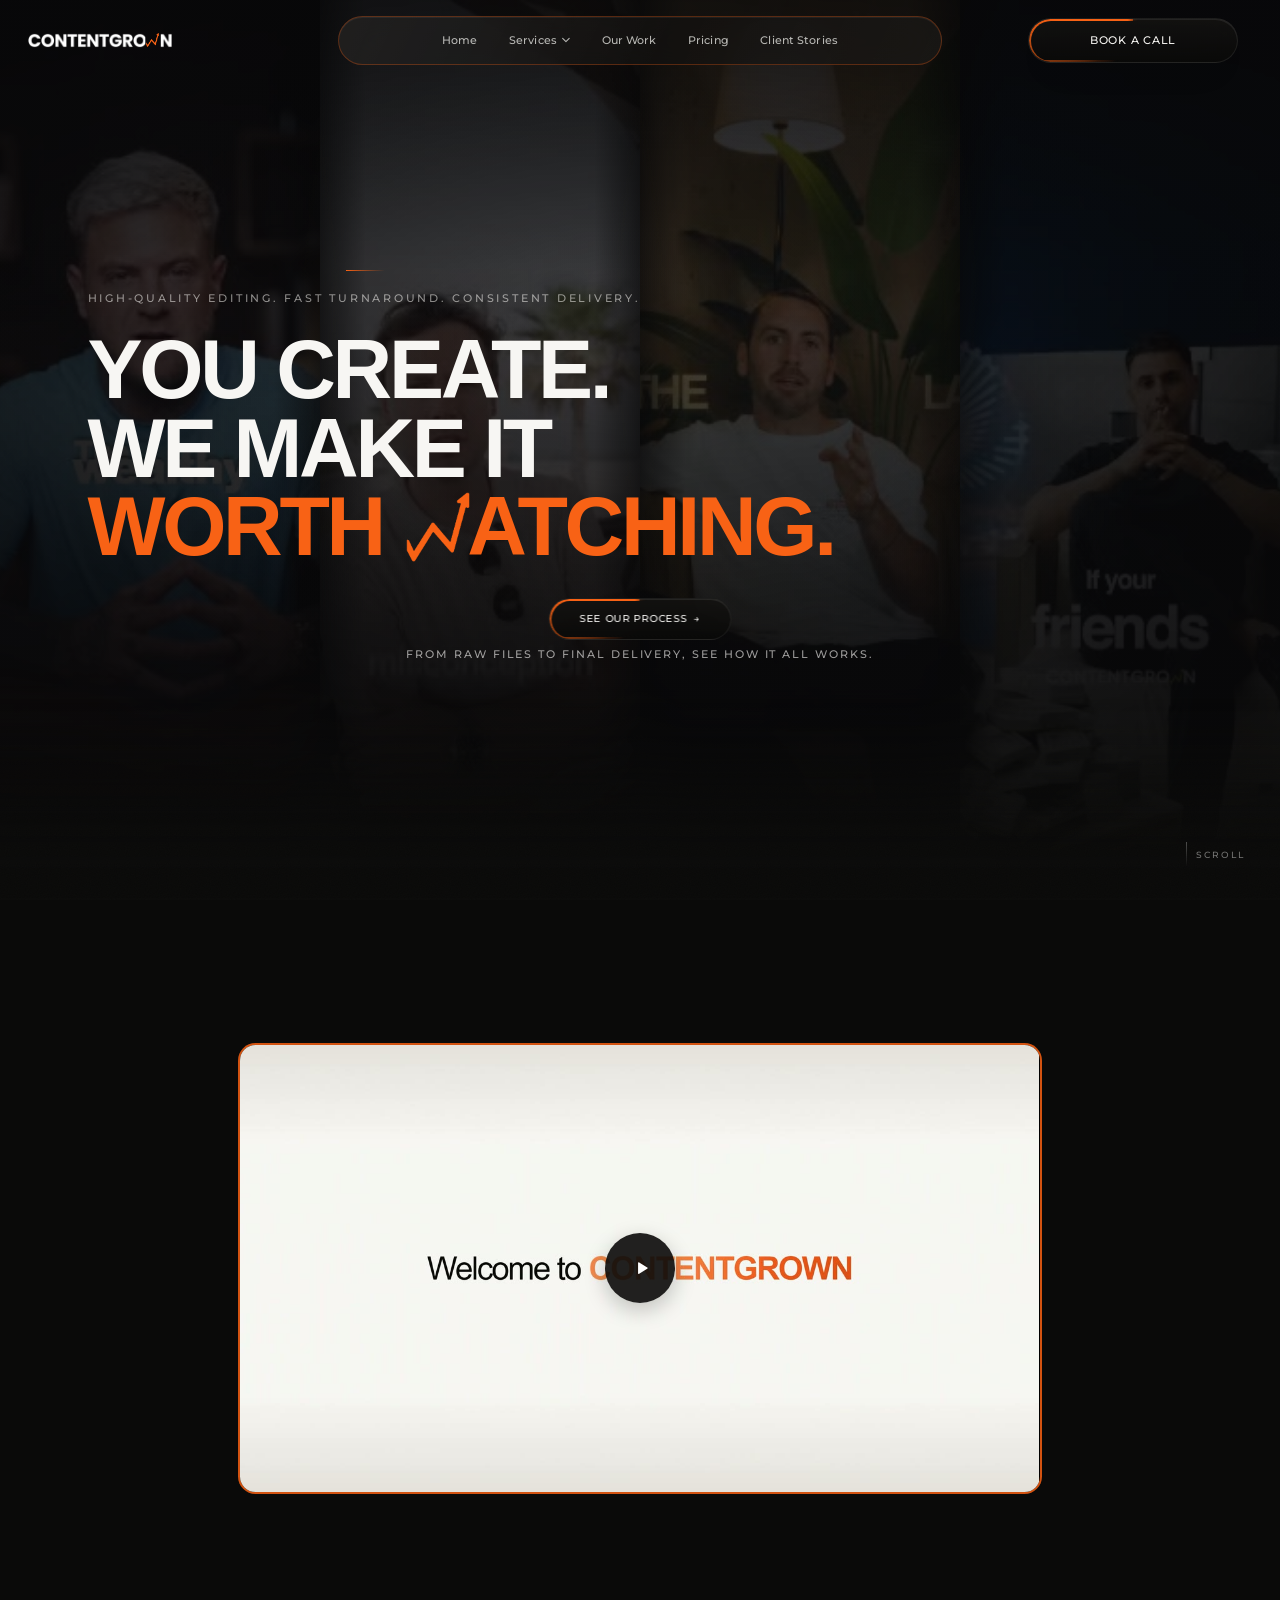
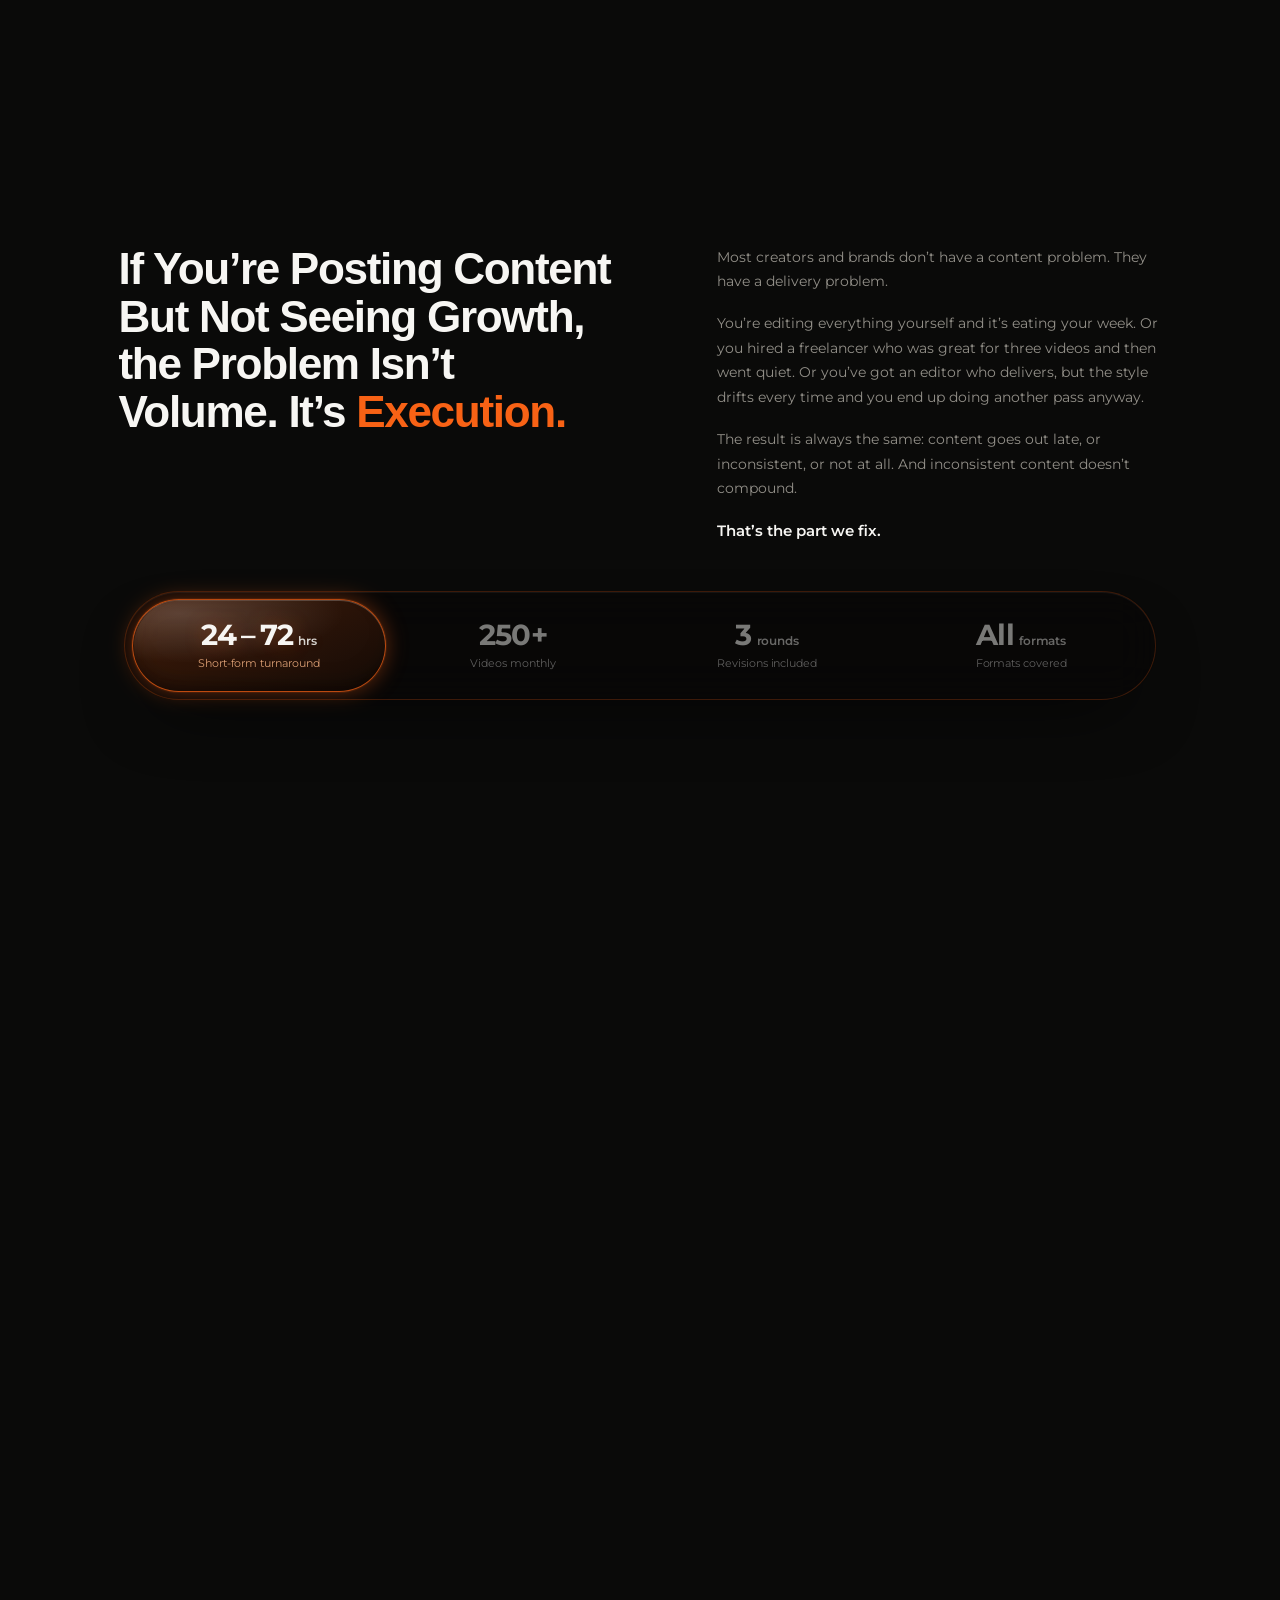
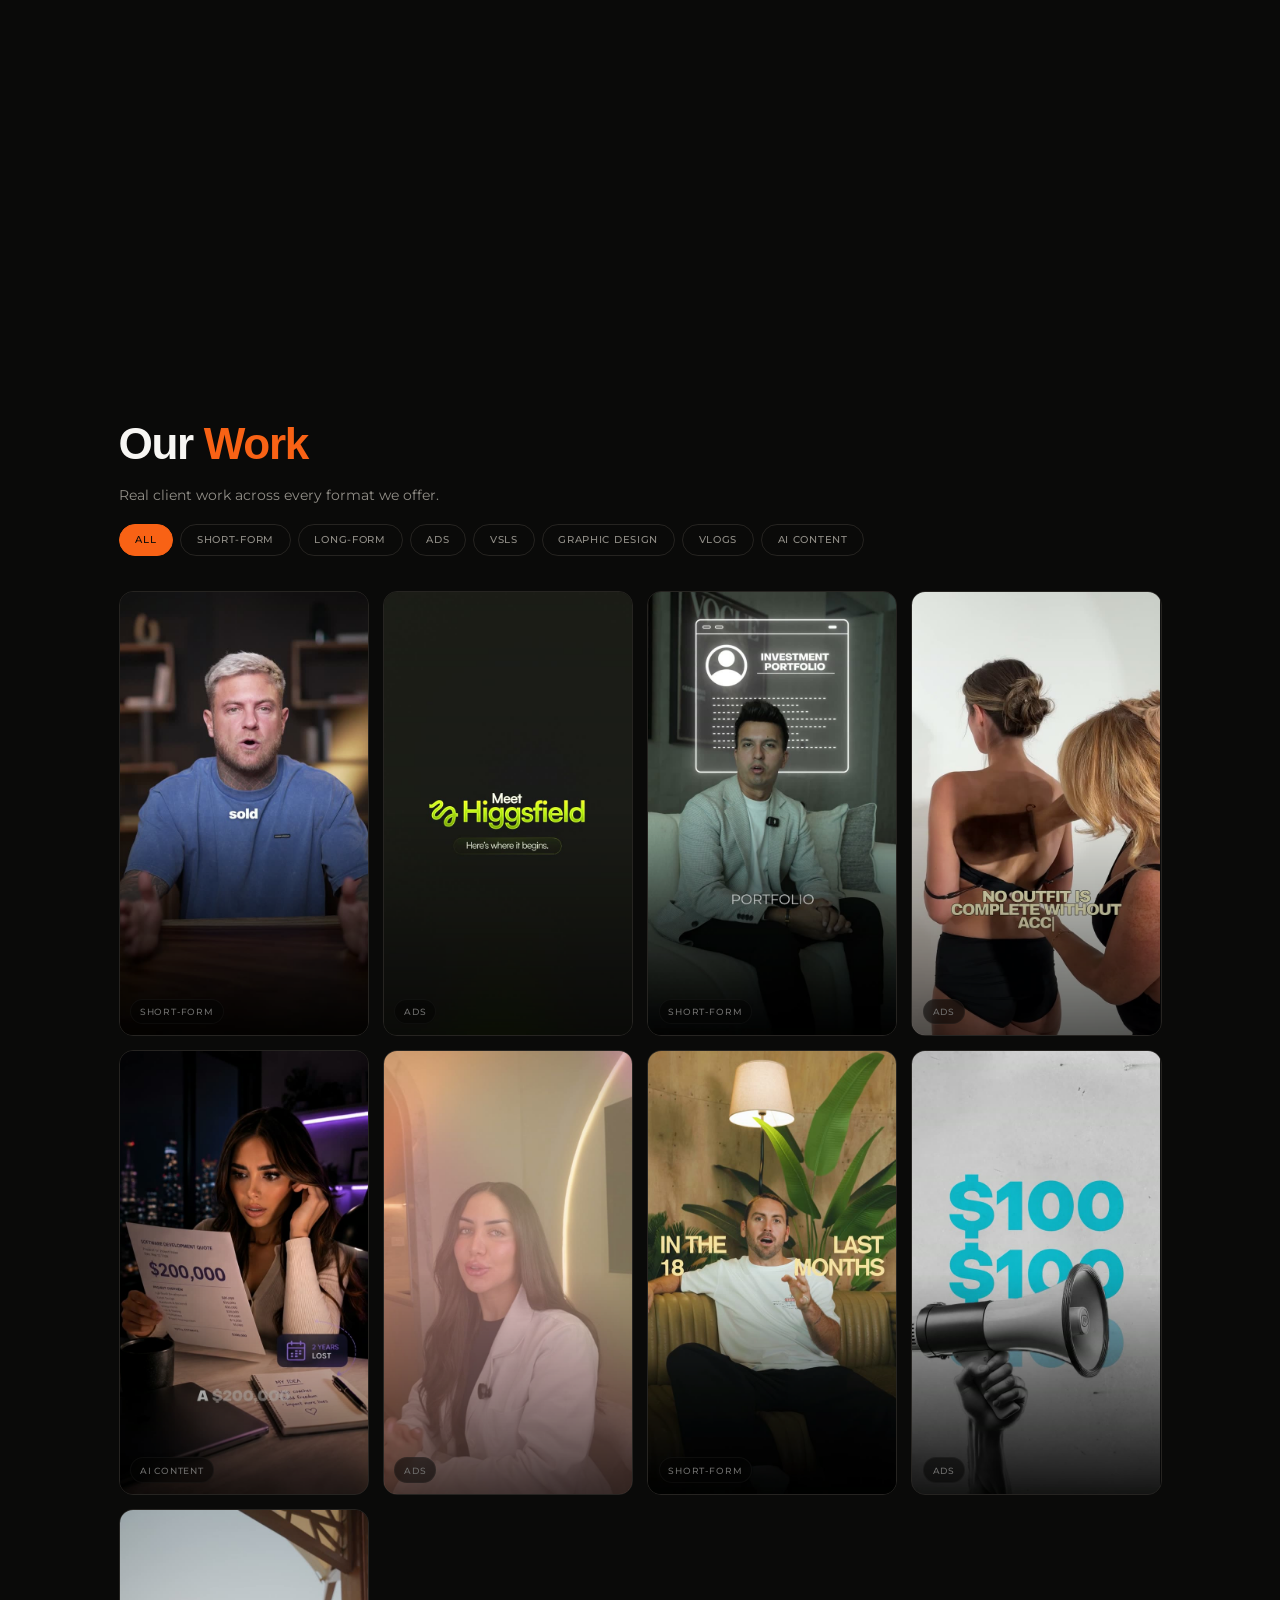
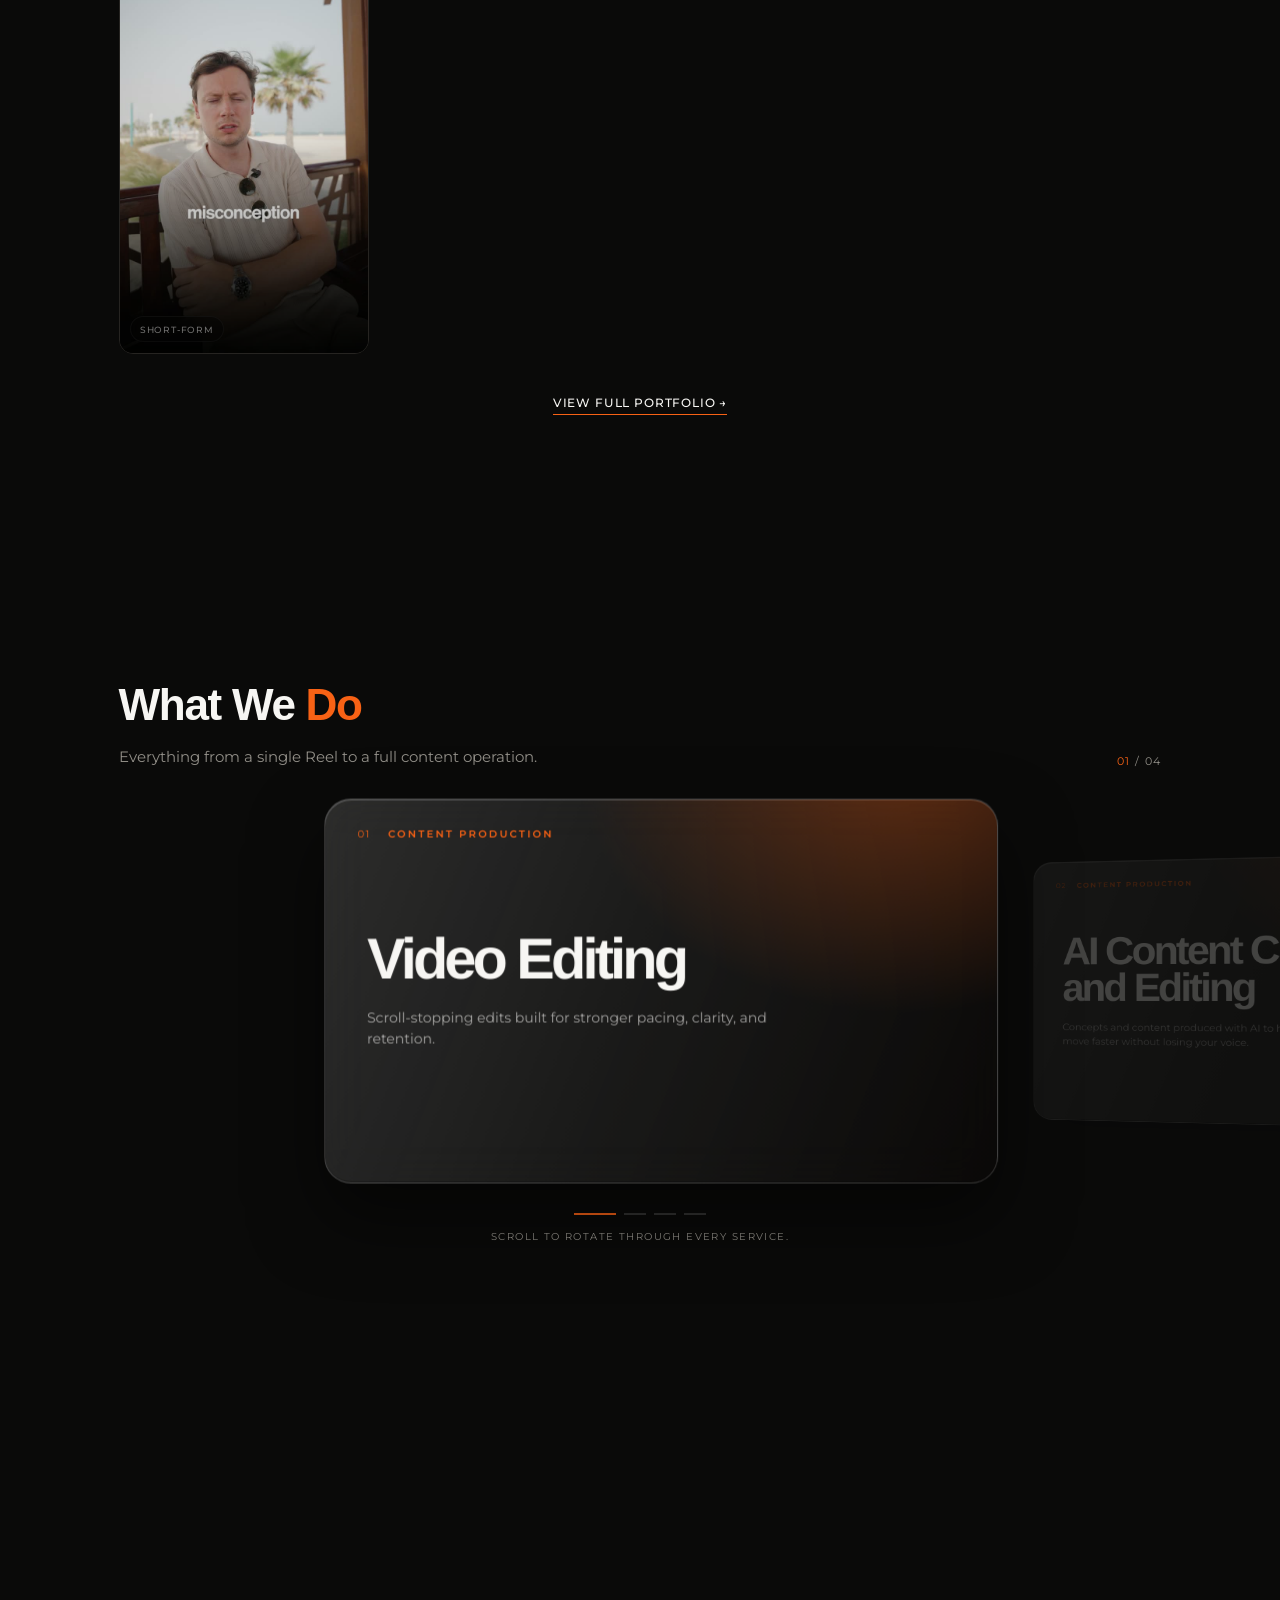
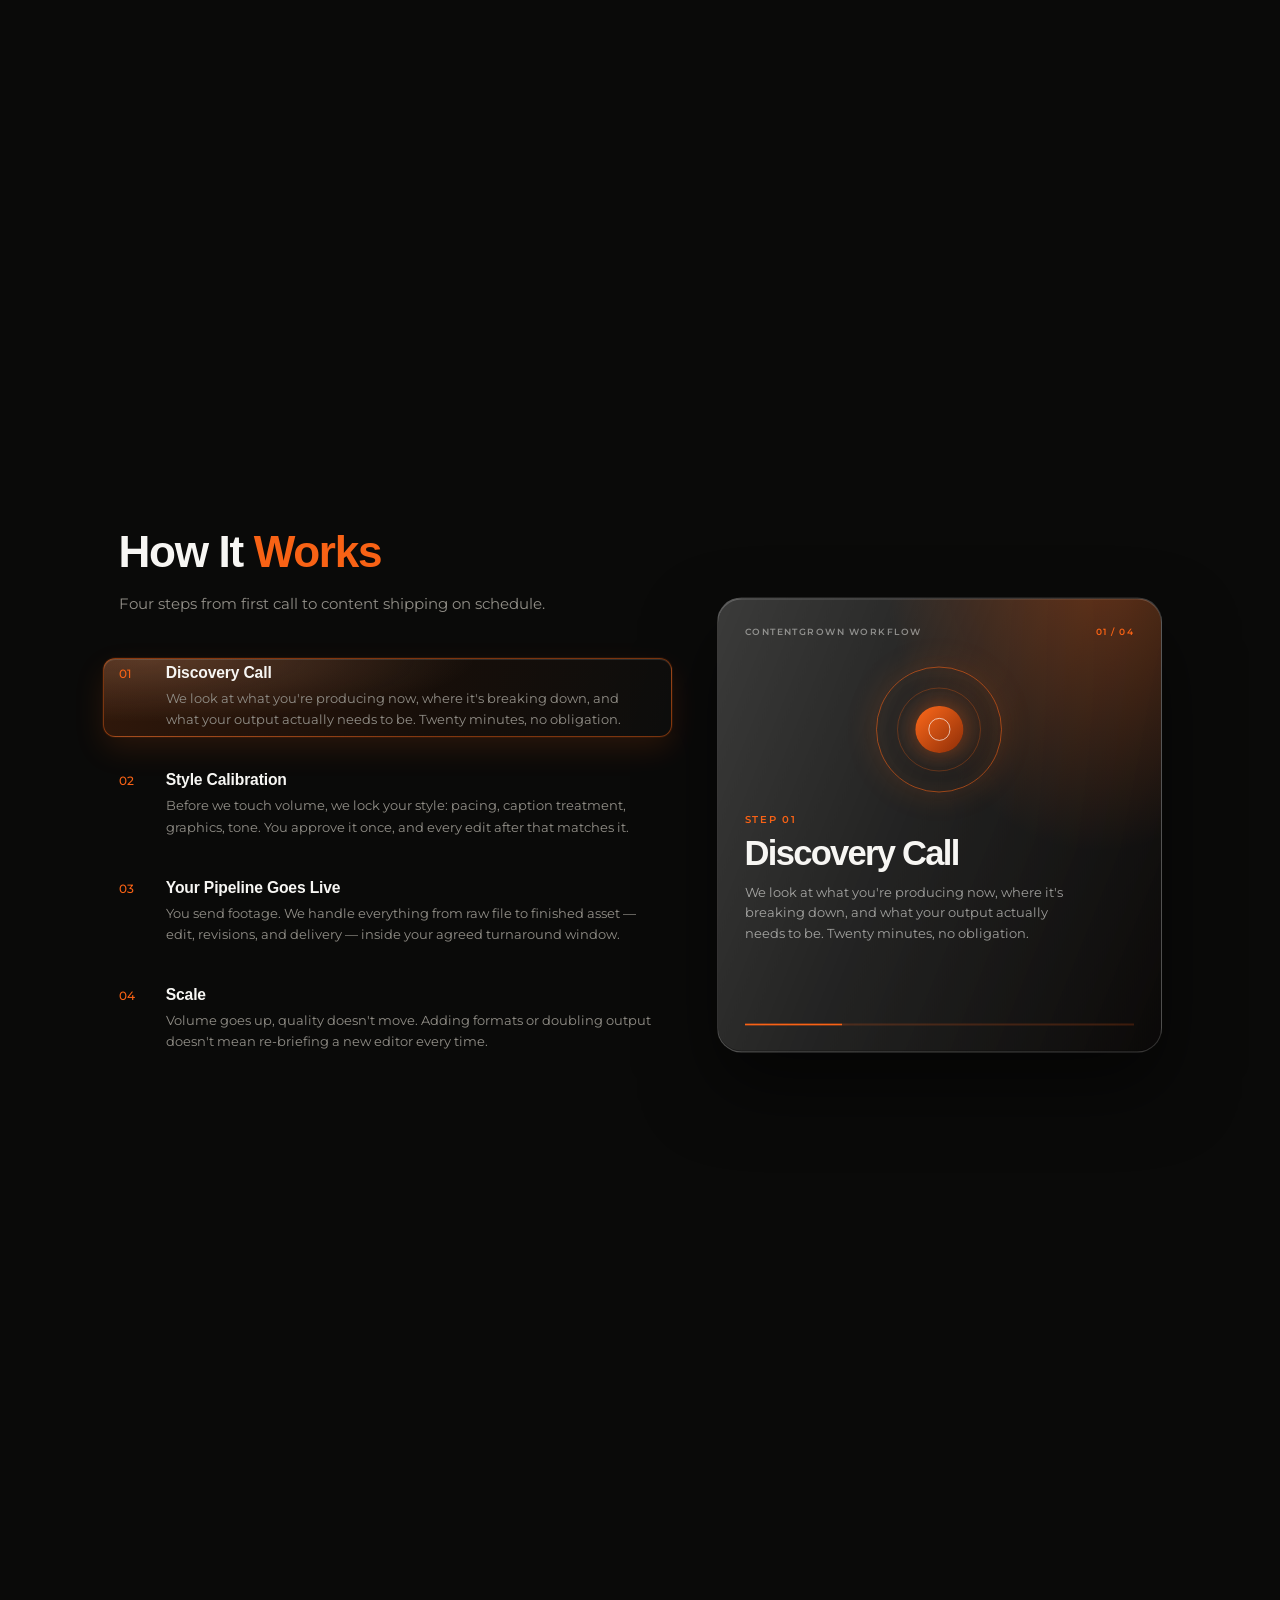
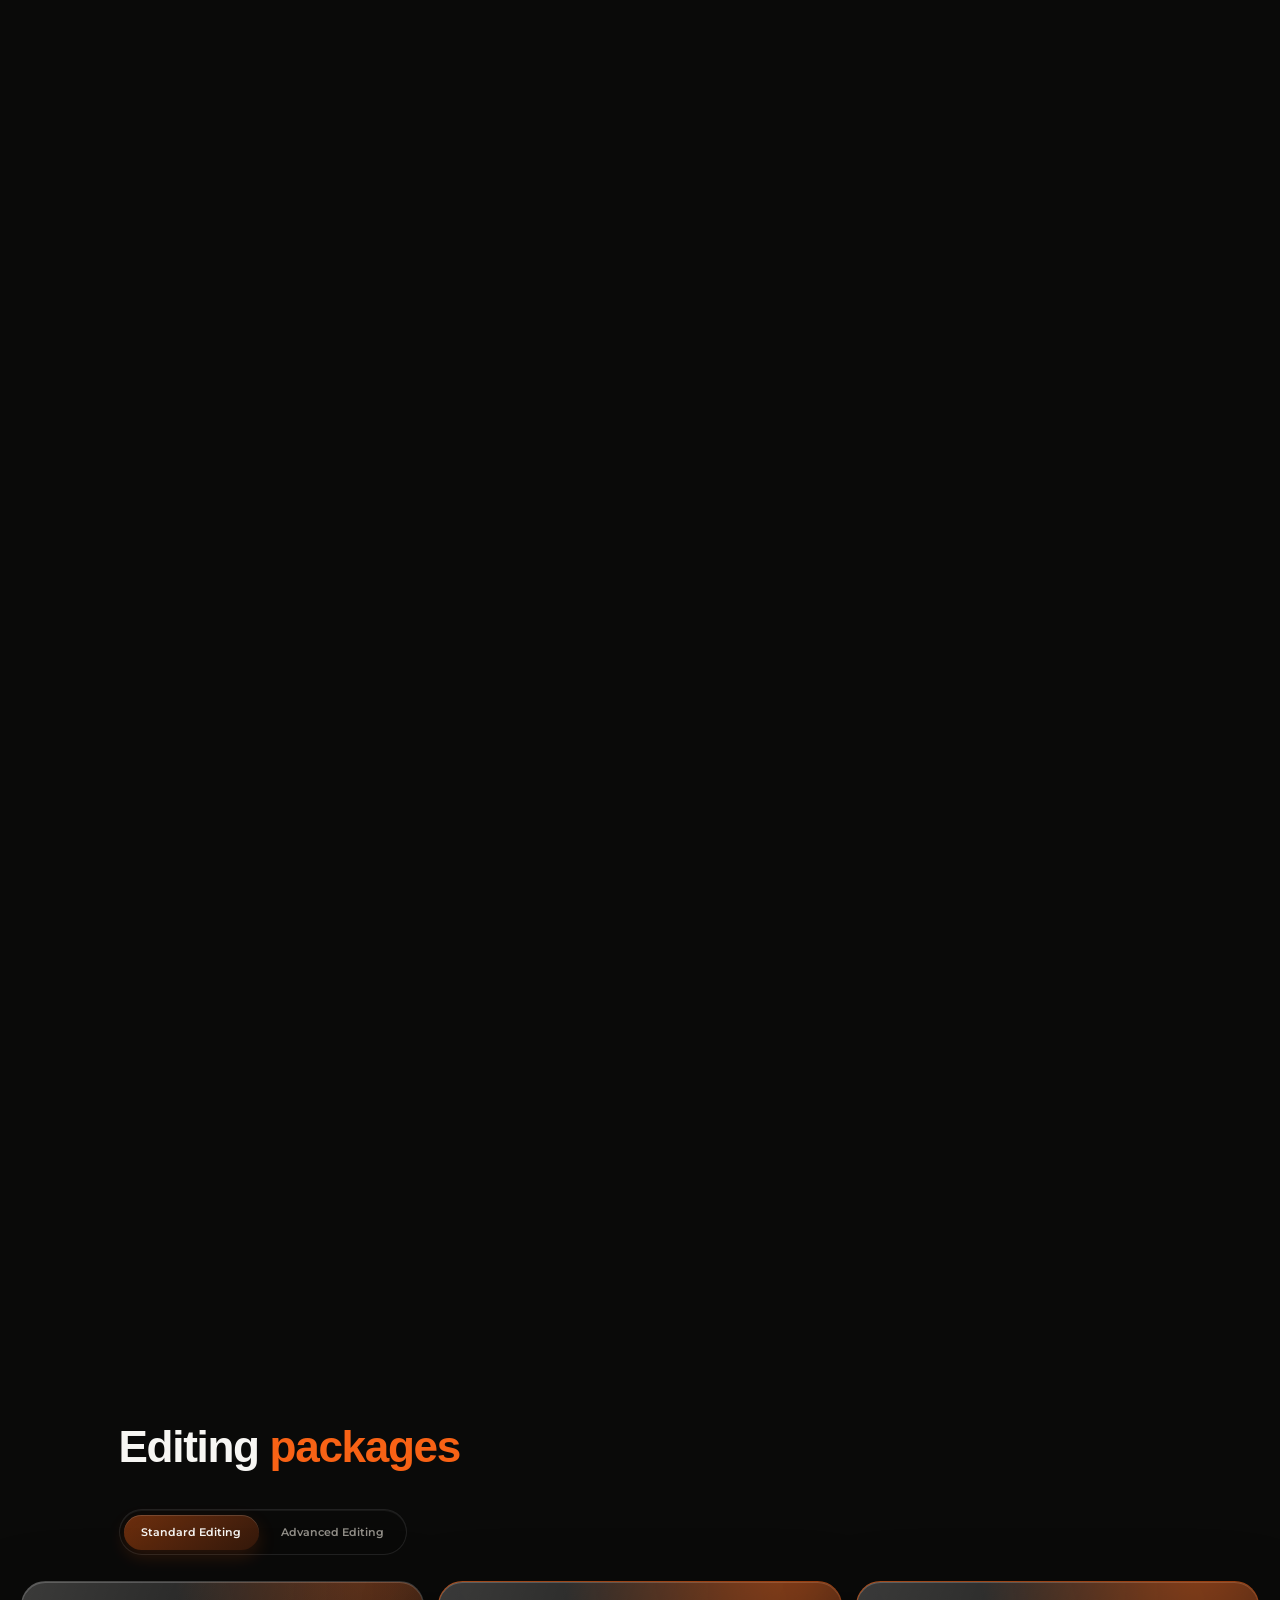
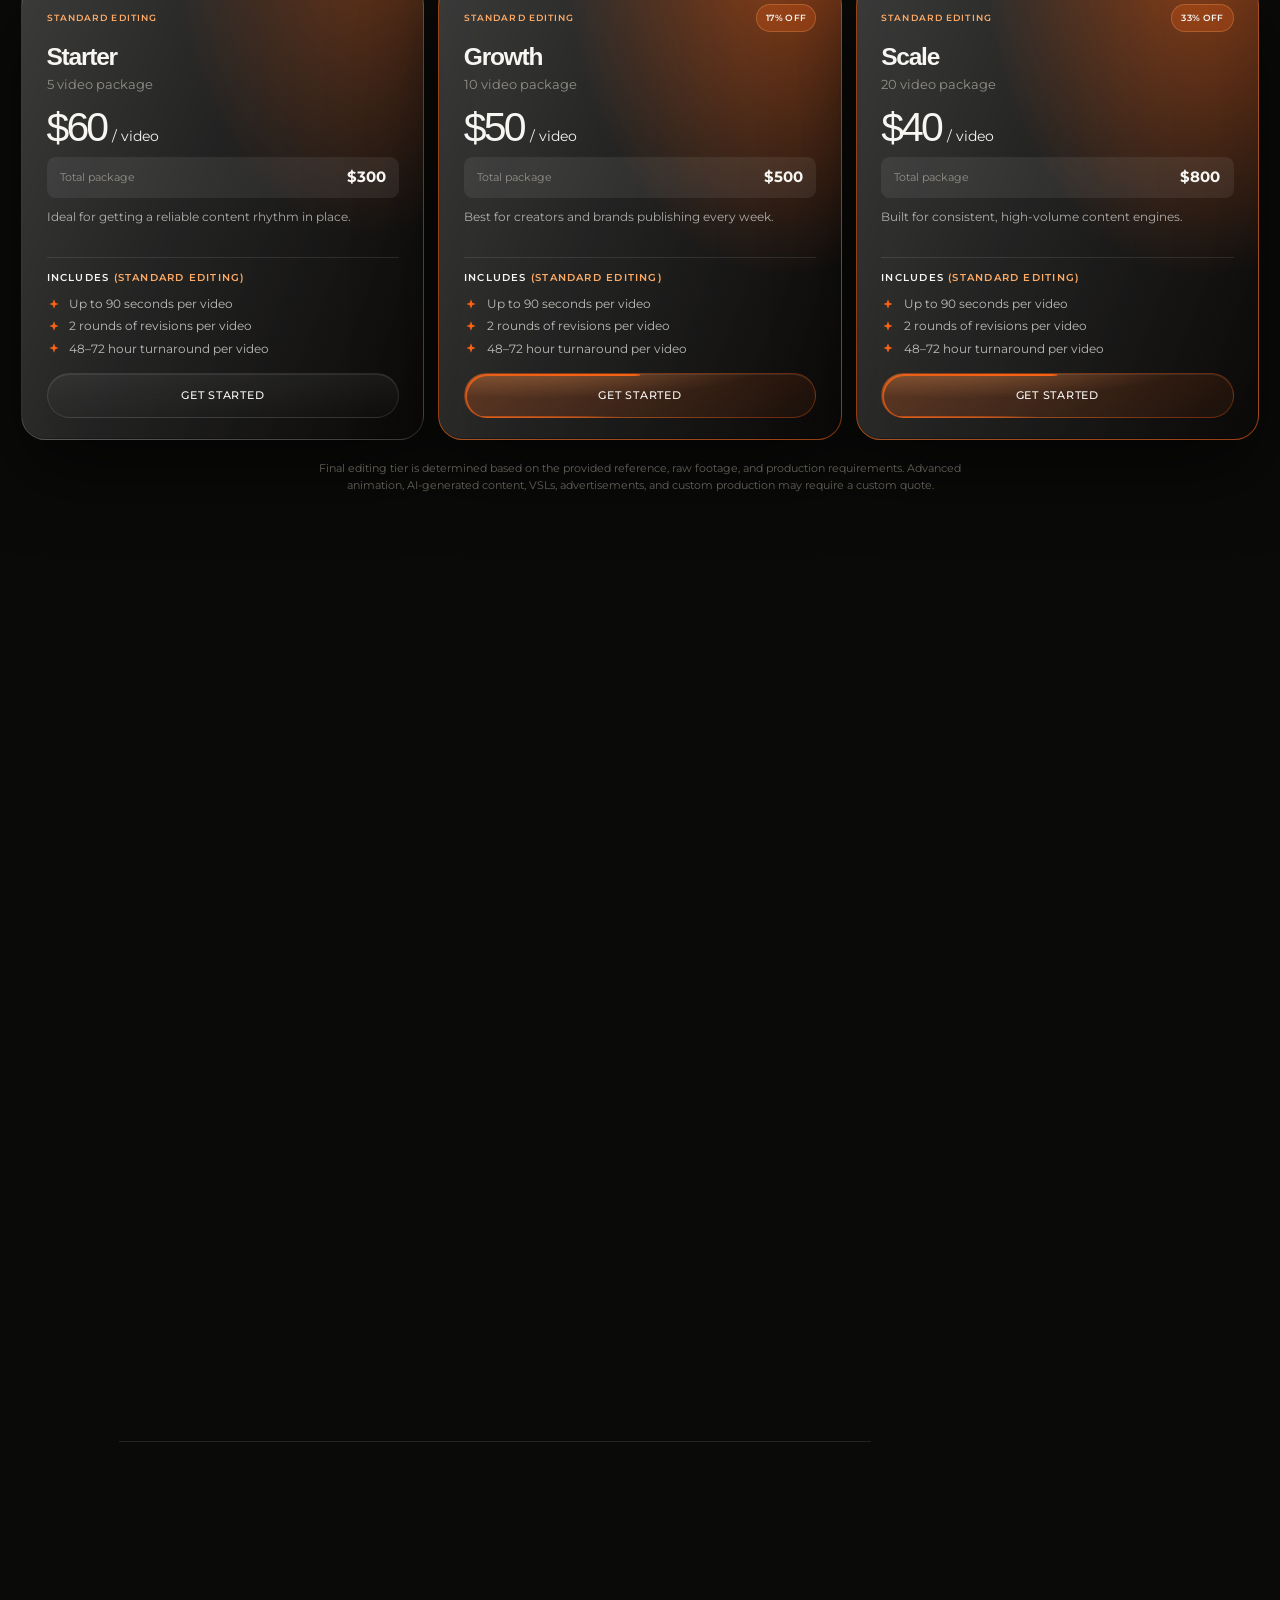
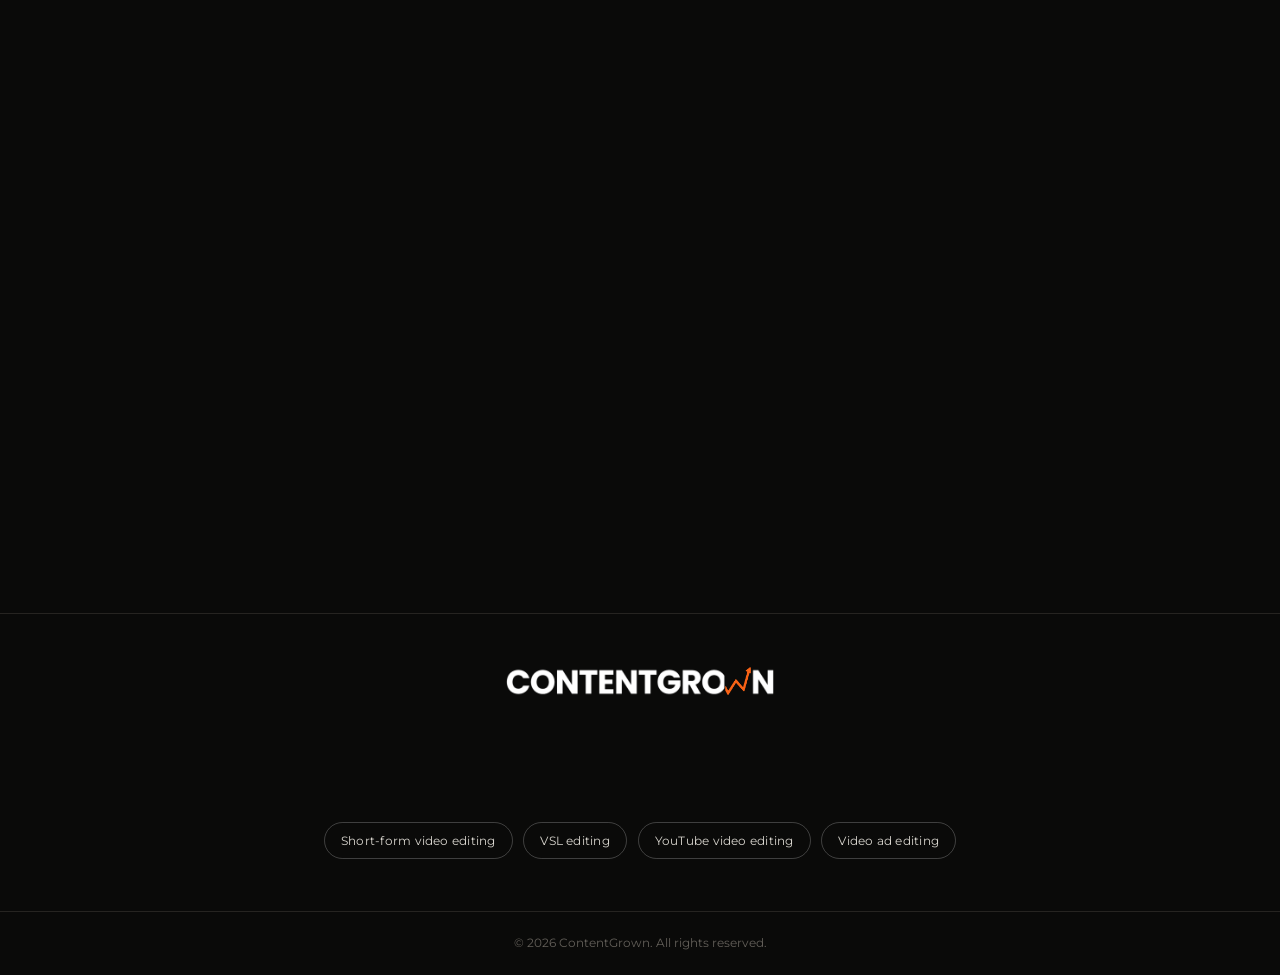
==== commit 9e2976f2: "SEO: homepage title now says what Contentgrown does Title was only the brand name. Now: "CONTENTGROW" ====
--- a/index.html
+++ b/index.html
@@ -3,7 +3,7 @@
 <head>
 <meta charset="UTF-8">
 <meta name="viewport" content="width=device-width, initial-scale=1.0">
-<title>CONTENTGROWN</title>
+<title>CONTENTGROWN | Video Editing for Creators, Brands &amp; Agencies</title>
 <meta name="description" content="CONTENTGROWN is a video editing agency for creators, brands and agencies. Short-form, long-form, VSL and ad editing. You create. We make it worth watching.">
 <link rel="canonical" href="https://contentgrown.com/">
 <meta name="robots" content="index, follow, max-image-preview:large, max-snippet:-1, max-video-preview:-1">
@@ -64,7 +64,7 @@
       "name": "Welcome to CONTENTGROWN - introduction video",
       "description": "Introduction video from CONTENTGROWN: how the video editing and content service works, from the first call to content shipping on schedule.",
       "thumbnailUrl": "https://contentgrown.com/assets/vsl/contentgrown-vsl-v2-centered-poster.jpg",
-      "uploadDate": "2026-10-10",
+      "uploadDate": "2026-10-10T12:48:34+05:00",
       "duration": "PT1M20S",
       "contentUrl": "https://contentgrown.com/assets/vsl/contentgrown-vsl-v2.mp4",
       "inLanguage": "en",
